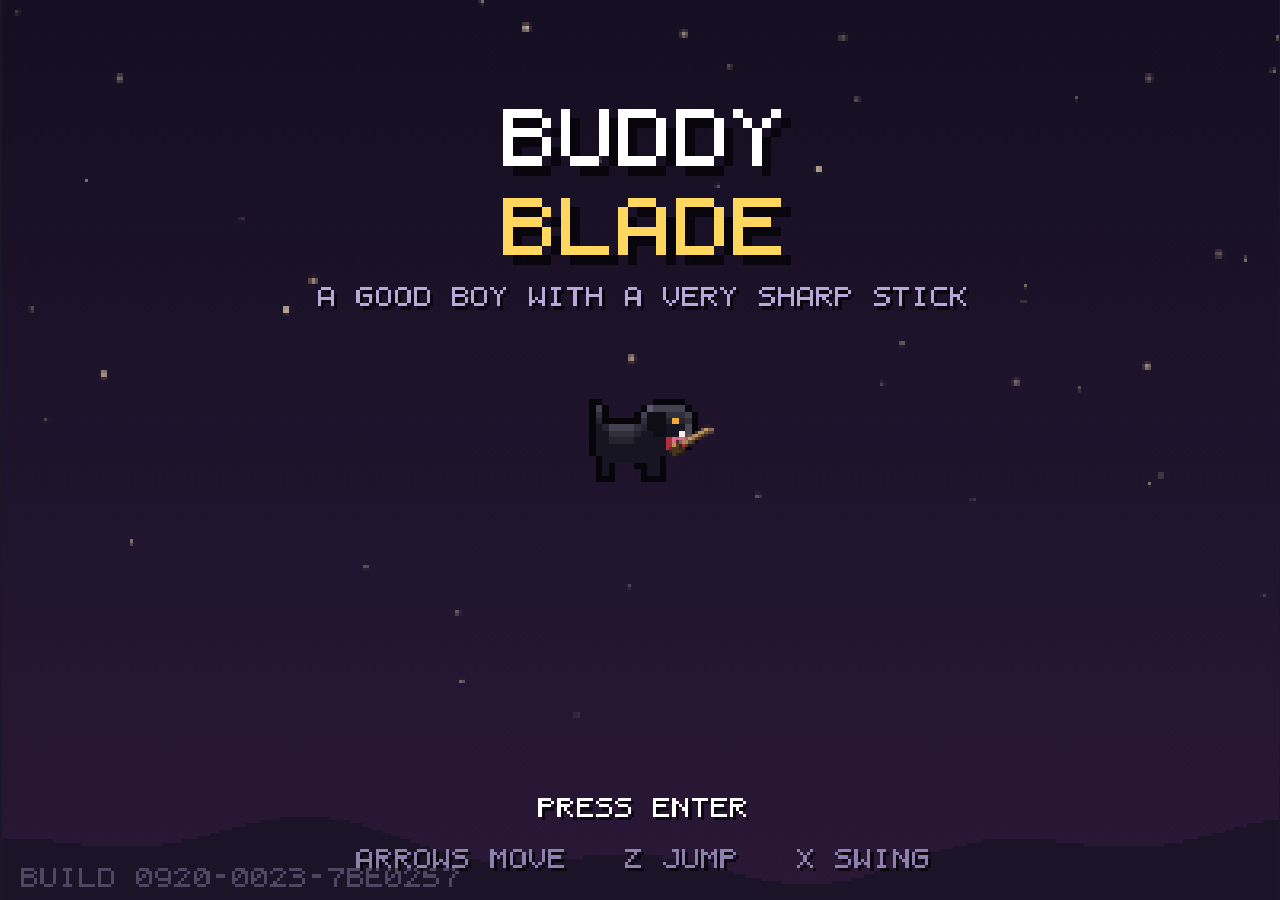
==== android/app/src/main/assets/index.html @ 34524bc9 "False walls open around you and close behind; stamp the build The secret walls were breaking open pe" ====
<!DOCTYPE html>
<html lang="en">
<head>
<meta charset="utf-8">
<meta name="viewport" content="width=device-width,initial-scale=1,maximum-scale=1,user-scalable=no,viewport-fit=cover">
<meta name="theme-color" content="#0b0a12">
<meta name="mobile-web-app-capable" content="yes">
<meta name="apple-mobile-web-app-capable" content="yes">
<meta name="apple-mobile-web-app-status-bar-style" content="black-translucent">
<meta name="apple-mobile-web-app-title" content="Buddy Blade">
<title>Buddy Blade</title>
<style>
* { margin:0; padding:0; box-sizing:border-box; }
html, body {
  width:100%; height:100%; background:#07060a; overflow:hidden;
  font-family: ui-monospace, "SFMono-Regular", Menlo, Consolas, monospace;
  -webkit-user-select:none; user-select:none; -webkit-tap-highlight-color:transparent;
  overscroll-behavior:none; touch-action:none;
}
#wrap { position:fixed; inset:0; display:flex; align-items:center; justify-content:center; }
#screen {
  image-rendering: pixelated; image-rendering: crisp-edges;
  background:#0b0a12; display:block;
  box-shadow: 0 0 0 2px #1b1826, 0 10px 50px rgba(0,0,0,.8);
}

/* ---- touch controls: invisible until the screen is actually touched,
        so keyboard and gamepad players never see them ---- */
#touch { position:fixed; inset:0; pointer-events:none; z-index:5;
         transition:opacity .25s ease; }
#touch.hidden { display:none; }
/* faded while your thumb is off the glass - still live, so a tap brings
   it straight back */
#touch.idle #stick, #touch.idle .acts { opacity:0; }
#touch.idle .sys { opacity:.30; }
#stick, .acts, .sys { transition:opacity .25s ease; }

/* the left half is a catch area; the stick springs up wherever you press */
#stickzone {
  position:absolute; left:0; top:0; bottom:0; width:50%;
  pointer-events:auto; touch-action:none;
}
#stick {
  position:absolute; width:116px; height:116px; margin:-58px 0 0 -58px;
  border-radius:50%; border:2px solid rgba(150,135,190,.42);
  background:radial-gradient(circle at 50% 50%, rgba(40,32,60,.42), rgba(20,16,32,.30));
  opacity:0; transition:opacity .12s ease; pointer-events:none;
}
#stick.live { opacity:1; }
#knob {
  position:absolute; left:50%; top:50%; width:52px; height:52px;
  margin:-26px 0 0 -26px; border-radius:50%;
  border:2px solid rgba(203,189,240,.85);
  background:radial-gradient(circle at 40% 35%, rgba(150,130,205,.95), rgba(70,56,112,.9));
  box-shadow:0 2px 10px rgba(0,0,0,.45);
}
#touch .acts {
  position:absolute; right:calc(16px + env(safe-area-inset-right));
  bottom:calc(16px + env(safe-area-inset-bottom));
  display:flex; gap:12px; align-items:flex-end; pointer-events:auto;
}
.tbtn {
  border-radius:50%; border:2px solid rgba(150,135,190,.55);
  background:rgba(24,20,36,.55); color:#e6dcf7;
  font:700 12px/1 ui-monospace,monospace; touch-action:none;
  backdrop-filter:blur(2px); -webkit-backdrop-filter:blur(2px);
  display:flex; align-items:center; justify-content:center;
}
.tbtn:active { background:rgba(120,100,175,.85); border-color:#cbbdf0; transform:translateY(1px); }
.act { width:84px; height:84px; }
.jmp { background:rgba(58,40,96,.62); }
.atk { background:rgba(96,36,48,.62); margin-bottom:26px; }
.sys {
  position:absolute; top:calc(10px + env(safe-area-inset-top));
  right:calc(12px + env(safe-area-inset-right));
  width:44px; height:40px; border-radius:14px; font-size:13px;
  pointer-events:auto; opacity:.7;
}
@media (max-height:420px) {
  .act { width:72px; height:72px; }
  #stick { width:100px; height:100px; margin:-50px 0 0 -50px; }
}
</style>
</head>
<body>
  <div id="wrap">
    <canvas id="screen" width="400" height="224"></canvas>
    <div id="touch" class="hidden">
      <div id="stickzone"></div>
      <div id="stick"><div id="knob"></div></div>
      <div class="acts">
        <button class="tbtn act atk" data-key="attack" aria-label="Swing">SWING</button>
        <button class="tbtn act jmp" data-key="jump" aria-label="Jump">JUMP</button>
      </div>
      <button class="tbtn sys" data-key="pause" aria-label="Pause">II</button>
    </div>
  </div>
  <script>window.BUILD_ID = "0920-0023-7be0257";</script>
  <script>
/* ===== util.js ===== */
/* Buddy Blade - small helpers + a pixel-grid sprite baker. */
var Util = (function () {
  function clamp(v, a, b) { return v < a ? a : (v > b ? b : v); }
  function lerp(a, b, t) { return a + (b - a) * t; }
  function approach(v, target, step) {
    if (v < target) return Math.min(v + step, target);
    if (v > target) return Math.max(v - step, target);
    return v;
  }
  function rand(a, b) { return a + Math.random() * (b - a); }
  function randInt(a, b) { return Math.floor(a + Math.random() * (b - a + 1)); }
  function pick(arr) { return arr[Math.floor(Math.random() * arr.length)]; }
  function aabb(a, b) {
    return a.x < b.x + b.w && a.x + a.w > b.x && a.y < b.y + b.h && a.y + a.h > b.y;
  }
  function dist(ax, ay, bx, by) { var dx = ax - bx, dy = ay - by; return Math.sqrt(dx * dx + dy * dy); }

  function canvas(w, h) {
    var c = document.createElement('canvas');
    c.width = w; c.height = h;
    c.getContext('2d').imageSmoothingEnabled = false;
    return c;
  }

  /* rows: array of equal-length strings, pal: char -> css color ('.' = transparent) */
  function sprite(rows, pal) {
    var w = rows[0].length, h = rows.length;
    for (var i = 0; i < h; i++) {
      if (rows[i].length !== w) {
        throw new Error('sprite row ' + i + ' is ' + rows[i].length + ' wide, expected ' + w + ': "' + rows[i] + '"');
      }
    }
    var c = canvas(w, h), g = c.getContext('2d');
    for (var y = 0; y < h; y++) {
      for (var x = 0; x < w; x++) {
        var col = pal[rows[y][x]];
        if (col) { g.fillStyle = col; g.fillRect(x, y, 1, 1); }
      }
    }
    return c;
  }

  function flip(src) {
    var c = canvas(src.width, src.height), g = c.getContext('2d');
    g.translate(src.width, 0); g.scale(-1, 1); g.drawImage(src, 0, 0);
    return c;
  }

  /* White silhouette of a sprite, used for hit flashes. */
  function silhouette(src, color) {
    var c = canvas(src.width, src.height), g = c.getContext('2d');
    g.drawImage(src, 0, 0);
    g.globalCompositeOperation = 'source-in';
    g.fillStyle = color || '#fff';
    g.fillRect(0, 0, c.width, c.height);
    return c;
  }

  /* Deterministic value noise so generated tiles look the same every run. */
  function seeded(seed) {
    var s = seed >>> 0;
    return function () {
      s ^= s << 13; s >>>= 0;
      s ^= s >> 17;
      s ^= s << 5; s >>>= 0;
      return s / 4294967296;
    };
  }

  return {
    clamp: clamp, lerp: lerp, approach: approach, rand: rand, randInt: randInt,
    pick: pick, aabb: aabb, dist: dist, canvas: canvas, sprite: sprite,
    flip: flip, silhouette: silhouette, seeded: seeded
  };
})();

/* ===== input.js ===== */
/* Keyboard, gamepad, and a floating analog touch stick.
   The touch layer stays invisible until the screen is actually touched,
   so keyboard and controller players never see it. */
var Input = (function () {
  var MAP = {
    ArrowLeft: 'left', KeyA: 'left',
    ArrowRight: 'right', KeyD: 'right',
    ArrowUp: 'up', KeyW: 'up',
    ArrowDown: 'down', KeyS: 'down',
    Space: 'jump', KeyZ: 'jump', KeyK: 'jump',
    KeyX: 'attack', KeyJ: 'attack',
    Enter: 'confirm',
    Escape: 'pause', KeyP: 'pause',
    KeyM: 'mute', KeyR: 'restart'
  };
  var held = {}, fresh = {}, consumed = {};
  var stickX = 0;                 /* -1..1 from the touch stick or a pad */
  var host = null, stickEl = null, knobEl = null;
  var stickId = null, originX = 0, originY = 0;
  var RADIUS = 46, DEAD = 0.18;
  /* 'auto'  - the pad shows while you are touching and fades when you let go
     'always' - the pad stays put
     There is deliberately no "off": hiding the pad hid the pause button
     with it, which left no way back in. */
  var touchMode = 'auto';
  var sawTouch = false;
  var lastTouch = 0;
  var IDLE_MS = 1100;
  var mode = 'keyboard';          /* keyboard | touch | controller */
  var menuMode = false;           /* menus swap the pad for tappable UI */
  var tapConfirm = false;         /* result screens advance on any tap    */
  var taps = [];                  /* canvas taps waiting to be read       */
  var lastTapAt = 0;

  function set(name, on) {
    if (!name) return;
    if (on) { if (!held[name]) fresh[name] = true; held[name] = true; }
    else held[name] = false;
  }

  /* ---------------- keyboard ---------------- */
  window.addEventListener('keydown', function (e) {
    var n = MAP[e.code];
    if (n) {
      e.preventDefault();
      if (!e.repeat) set(n, true);
      if (mode !== 'controller') mode = 'keyboard';
      hideTouch();
    }
  });
  window.addEventListener('keyup', function (e) {
    var n = MAP[e.code];
    if (n) { e.preventDefault(); set(n, false); }
  });
  window.addEventListener('blur', function () { held = {}; stickX = 0; releaseStick(); });

  /* Any keyboard or pad input puts the touch controls away again. */
  function hideTouch() {
    if (sawTouch) { sawTouch = false; apply(); }
  }
  function apply() {
    if (!host) return;
    if (!sawTouch || mode === 'controller' || menuMode) {
      host.classList.add('hidden');
      return;
    }
    host.classList.remove('hidden');
    var idle = !menuMode && (touchMode === 'auto') &&
               (Date.now() - lastTouch > IDLE_MS) && stickId === null;
    if (idle) host.classList.add('idle');
    else host.classList.remove('idle');
  }
  function touched() {
    lastTouch = Date.now();
    if (!sawTouch || mode !== 'touch') { sawTouch = true; mode = 'touch'; }
    apply();
  }

  /* A screen with nothing to choose should take a tap anywhere. Without
     this the pad is faded out on a results screen, and a tap only wakes
     it up again, which feels exactly like dead input. */
  function screenTap() {
    touched();
    if (tapConfirm) { set('confirm', true); }
  }

  /* ---------------- touch stick ---------------- */
  function moveKnob(dx, dy) {
    var d = Math.sqrt(dx * dx + dy * dy);
    if (d > RADIUS) { dx *= RADIUS / d; dy *= RADIUS / d; }
    if (knobEl) knobEl.style.transform = 'translate(' + dx + 'px,' + dy + 'px)';
    var v = dx / RADIUS;
    stickX = Math.abs(v) < DEAD ? 0 : Math.max(-1, Math.min(1, (v - Math.sign(v) * DEAD) / (1 - DEAD)));
    /* a firm push downward still works as "down" for menus */
    set('down', dy > RADIUS * 0.55);
  }
  function releaseStick() {
    stickId = null; stickX = 0;
    set('down', false);
    if (stickEl) stickEl.classList.remove('live');
    if (knobEl) knobEl.style.transform = 'translate(0,0)';
  }

  function bindStick(zone) {
    zone.addEventListener('pointerdown', function (e) {
      if (stickId !== null) return;
      if (e.pointerType === 'touch') touched();
      stickId = e.pointerId;
      originX = e.clientX; originY = e.clientY;
      stickEl.style.left = originX + 'px';
      stickEl.style.top = originY + 'px';
      stickEl.classList.add('live');
      moveKnob(0, 0);
      /* capture keeps the drag alive if the thumb slides off the zone;
         it can throw if the pointer is already gone, which must not
         take the stick down with it */
      try { zone.setPointerCapture(e.pointerId); } catch (err) { /* ignore */ }
      e.preventDefault();
    });
    zone.addEventListener('pointermove', function (e) {
      if (e.pointerId !== stickId) return;
      moveKnob(e.clientX - originX, e.clientY - originY);
      e.preventDefault();
    });
    function up(e) {
      if (e.pointerId !== stickId) return;
      releaseStick();
      e.preventDefault();
    }
    zone.addEventListener('pointerup', up);
    zone.addEventListener('pointercancel', up);
    zone.addEventListener('lostpointercapture', up);
  }

  function bindTouch() {
    host = document.getElementById('touch');
    if (!host) return;
    stickEl = document.getElementById('stick');
    knobEl = document.getElementById('knob');
    var zone = document.getElementById('stickzone');
    if (zone) bindStick(zone);
    bindTaps();

    var btns = host.querySelectorAll('.tbtn');
    for (var i = 0; i < btns.length; i++) {
      (function (b) {
        var key = b.getAttribute('data-key');
        var press = function (e) {
          e.preventDefault();
          set(key, true);
          if (key === 'jump') set('confirm', true);
        };
        var release = function (e) {
          e.preventDefault();
          set(key, false);
          if (key === 'jump') set('confirm', false);
        };
        b.addEventListener('pointerdown', function (e) {
          if (e.pointerType === 'touch') touched();
          press(e);
        });
        b.addEventListener('pointerup', release);
        b.addEventListener('pointercancel', release);
        b.addEventListener('pointerleave', release);
        /* belt and braces: some WebViews are unreliable with pointer events */
        b.addEventListener('touchstart', function (e) { touched(); press(e); }, { passive: false });
        b.addEventListener('touchend', release, { passive: false });
        b.addEventListener('touchcancel', release, { passive: false });
      })(btns[i]);
    }

    /* any touch reveals the pad; it fades again once you let go */
    window.addEventListener('touchstart', screenTap, { passive: true });
    window.addEventListener('touchmove', touched, { passive: true });
    window.addEventListener('touchend', function () {
      lastTouch = Date.now();
      set('confirm', false);
    }, { passive: true });
    /* mouse works the same way on a desktop results screen */
    window.addEventListener('pointerdown', function (e) {
      if (e.pointerType !== 'touch' && tapConfirm) set('confirm', true);
    });
    window.addEventListener('pointerup', function (e) {
      if (e.pointerType !== 'touch') set('confirm', false);
    });
    setInterval(apply, 200);
    apply();
  }

  /* ---------------- canvas taps ----------------
     Menus are driven by tapping what you can see. Pointer, touch and
     click are all wired up because WebViews disagree about which of
     them fire; a short guard stops one press counting twice. */
  function registerTap(clientX, clientY) {
    var now = Date.now();
    if (now - lastTapAt < 250) return;
    var cv = document.getElementById('screen');
    if (!cv) return;
    var r = cv.getBoundingClientRect();
    if (!r.width || !r.height) return;
    if (clientX < r.left || clientX > r.right || clientY < r.top || clientY > r.bottom) return;
    lastTapAt = now;
    taps.push({
      x: (clientX - r.left) / r.width * cv.width,
      y: (clientY - r.top) / r.height * cv.height
    });
    if (taps.length > 4) taps.shift();
  }

  function bindTaps() {
    var cv = document.getElementById('screen');
    if (!cv) return;
    cv.addEventListener('click', function (e) { registerTap(e.clientX, e.clientY); });
    cv.addEventListener('pointerdown', function (e) { registerTap(e.clientX, e.clientY); });
    cv.addEventListener('touchstart', function (e) {
      var t = e.changedTouches && e.changedTouches[0];
      if (t) registerTap(t.clientX, t.clientY);
    }, { passive: true });
  }

  /* ---------------- gamepad ---------------- */
  var padPrev = {};
  var padName = '';
  function pollPad() {
    if (!navigator.getGamepads) return;
    var pads = navigator.getGamepads();
    var gp = null;
    for (var i = 0; i < pads.length; i++) if (pads[i]) { gp = pads[i]; break; }
    if (!gp) { if (mode === 'controller') { mode = 'keyboard'; padName = ''; } return; }
    padName = gp.id || 'Controller';
    var active = false;
    var ax = gp.axes && gp.axes.length ? gp.axes[0] : 0;
    if (Math.abs(ax) > 0.25) { stickX = ax; active = true; }
    var B = gp.buttons || [];
    function btn(i) { return B[i] && B[i].pressed; }
    var map = { 14: 'left', 15: 'right', 12: 'up', 13: 'down',
                0: 'jump', 2: 'attack', 1: 'attack', 3: 'jump',
                9: 'pause', 8: 'restart' };
    for (var k in map) {
      var down = btn(Number(k));
      if (down !== !!padPrev[k]) {
        set(map[k], down);
        if (map[k] === 'jump' && down) set('confirm', true);
        if (map[k] === 'jump' && !down) set('confirm', false);
        padPrev[k] = down;
        if (down) active = true;
      }
    }
    if (active) {
      if (mode !== 'controller') { mode = 'controller'; }
      hideTouch();
    }
  }

  return {
    init: bindTouch,
    pollPad: pollPad,
    /* 'auto' or 'always'; never an off switch, so the pause button
       can never become unreachable */
    setTouchMode: function (m) { touchMode = m; lastTouch = Date.now(); apply(); },
    /* menus keep the pad up; tapConfirm is for screens whose only
       action is "carry on" */
    setMenuMode: function (on, tap) {
      menuMode = !!on;
      tapConfirm = !!tap;
      apply();
    },
    /* read and consume the next tap, in view coordinates */
    takeTap: function () { return taps.length ? taps.shift() : null; },
    peekTap: function () { return taps.length ? taps[0] : null; },
    clearTaps: function () { taps.length = 0; },
    touchMode: function () { return touchMode; },
    mode: function () { return mode; },
    padName: function () { return padName; },
    /* a short, friendly label for whatever is driving the game */
    schemeLabel: function () {
      if (mode === 'controller') return 'CONTROLLER';
      if (mode === 'touch') return 'TOUCH';
      return 'KEYBOARD';
    },
    hasTouch: function () { return ('ontouchstart' in window) || navigator.maxTouchPoints > 0; },
    down: function (n) { return !!held[n]; },
    pressed: function (n) {
      if (fresh[n] && !consumed[n]) { consumed[n] = true; return true; }
      return false;
    },
    endFrame: function () { fresh = {}; consumed = {}; },
    /* -1..1; analog from a stick, full tilt from keys */
    axis: function () {
      var k = (held.right ? 1 : 0) - (held.left ? 1 : 0);
      if (k !== 0) return k;
      return stickX;
    }
  };
})();

/* ===== audio.js ===== */
/* WebAudio: every sound is synthesised at runtime, no sample files. */
var Sfx = (function () {
  var ctx = null, master = null, musicGain = null;
  var enabled = true;
  var song = null, nextNoteTime = 0, step = 0;

  function ensure() {
    if (ctx) return ctx;
    var AC = window.AudioContext || window.webkitAudioContext;
    if (!AC) return null;
    ctx = new AC();
    master = ctx.createGain(); master.gain.value = 0.5; master.connect(ctx.destination);
    musicGain = ctx.createGain(); musicGain.gain.value = 0.16; musicGain.connect(master);
    return ctx;
  }
  function resume() { var c = ensure(); if (c && c.state === 'suspended') c.resume(); }

  function blip(opts) {
    if (!enabled) return;
    var c = ensure(); if (!c) return;
    var t = c.currentTime;
    var o = c.createOscillator(), g = c.createGain();
    o.type = opts.type || 'square';
    o.frequency.setValueAtTime(opts.freq, t);
    if (opts.to) o.frequency.exponentialRampToValueAtTime(Math.max(20, opts.to), t + opts.dur);
    var vol = opts.vol == null ? 0.22 : opts.vol;
    g.gain.setValueAtTime(0.0001, t);
    g.gain.exponentialRampToValueAtTime(vol, t + 0.008);
    g.gain.exponentialRampToValueAtTime(0.0001, t + opts.dur);
    o.connect(g); g.connect(master);
    o.start(t); o.stop(t + opts.dur + 0.02);
  }

  function noise(dur, vol, filterFreq, sweepTo) {
    if (!enabled) return;
    var c = ensure(); if (!c) return;
    var t = c.currentTime;
    var len = Math.max(1, Math.floor(c.sampleRate * dur));
    var buf = c.createBuffer(1, len, c.sampleRate);
    var data = buf.getChannelData(0);
    for (var i = 0; i < len; i++) data[i] = (Math.random() * 2 - 1) * (1 - i / len);
    var src = c.createBufferSource(); src.buffer = buf;
    var f = c.createBiquadFilter(); f.type = 'lowpass';
    f.frequency.setValueAtTime(filterFreq || 1800, t);
    if (sweepTo) f.frequency.exponentialRampToValueAtTime(sweepTo, t + dur);
    var g = c.createGain(); g.gain.setValueAtTime(vol == null ? 0.18 : vol, t);
    g.gain.exponentialRampToValueAtTime(0.0001, t + dur);
    src.connect(f); f.connect(g); g.connect(master);
    src.start(t); src.stop(t + dur + 0.02);
  }

  /* ---- Music: tiny step sequencer driven from the game loop ---- */
  var SONGS = {
    meadow: {
      bpm: 132,
      lead: [64, 0, 67, 0, 71, 0, 67, 0, 64, 0, 62, 0, 64, 0, 0, 0,
             62, 0, 64, 0, 67, 0, 64, 0, 59, 0, 62, 0, 60, 0, 0, 0],
      bass: [40, 0, 40, 0, 47, 0, 47, 0, 45, 0, 45, 0, 43, 0, 43, 0,
             38, 0, 38, 0, 45, 0, 45, 0, 40, 0, 40, 0, 43, 0, 43, 0]
    },
    cavern: {
      bpm: 118,
      lead: [62, 0, 0, 65, 0, 69, 0, 0, 67, 0, 65, 0, 62, 0, 0, 0,
             60, 0, 0, 63, 0, 67, 0, 0, 65, 0, 63, 0, 60, 0, 0, 0],
      bass: [38, 0, 38, 0, 38, 0, 45, 0, 43, 0, 43, 0, 36, 0, 36, 0,
             36, 0, 36, 0, 41, 0, 41, 0, 38, 0, 38, 0, 33, 0, 33, 0]
    },
    keep: {
      bpm: 146,
      lead: [69, 0, 69, 71, 0, 72, 0, 71, 69, 0, 67, 0, 69, 0, 0, 0,
             64, 0, 67, 0, 69, 0, 72, 0, 71, 0, 69, 0, 67, 0, 64, 0],
      bass: [45, 45, 0, 45, 40, 0, 40, 0, 43, 43, 0, 43, 38, 0, 38, 0,
             45, 45, 0, 45, 41, 0, 41, 0, 40, 40, 0, 40, 35, 0, 35, 0]
    },
    boss: {
      bpm: 158,
      lead: [52, 52, 55, 52, 58, 0, 57, 0, 52, 52, 55, 52, 59, 0, 58, 0,
             52, 52, 55, 52, 60, 0, 59, 0, 58, 57, 56, 55, 54, 0, 0, 0],
      bass: [28, 28, 28, 28, 35, 35, 33, 33, 28, 28, 28, 28, 31, 31, 30, 30,
             28, 28, 28, 28, 35, 35, 33, 33, 31, 31, 30, 30, 29, 29, 28, 28]
    }
  };

  function hz(midi) { return 440 * Math.pow(2, (midi - 69) / 12); }

  function voice(midi, when, dur, type, vol, dest) {
    var o = ctx.createOscillator(), g = ctx.createGain();
    o.type = type; o.frequency.setValueAtTime(hz(midi), when);
    g.gain.setValueAtTime(0.0001, when);
    g.gain.linearRampToValueAtTime(vol, when + 0.012);
    g.gain.exponentialRampToValueAtTime(0.0001, when + dur);
    o.connect(g); g.connect(dest);
    o.start(when); o.stop(when + dur + 0.02);
  }

  function playSong(name) {
    var s = SONGS[name];
    if (!s || song === s) return;
    song = s; step = 0; nextNoteTime = 0;
  }
  function stopSong() { song = null; }

  /* Call once per frame; schedules a little ahead of the audio clock. */
  function tick() {
    if (!enabled || !song || !ctx) return;
    var spb = 60 / song.bpm / 4; /* sixteenth notes */
    if (nextNoteTime === 0) nextNoteTime = ctx.currentTime + 0.06;
    while (nextNoteTime < ctx.currentTime + 0.25) {
      var i = step % song.lead.length;
      if (song.lead[i]) voice(song.lead[i], nextNoteTime, spb * 1.6, 'square', 0.18, musicGain);
      if (song.bass[i]) voice(song.bass[i], nextNoteTime, spb * 1.9, 'triangle', 0.3, musicGain);
      if (i % 4 === 0) {
        var g = ctx.createGain(), o = ctx.createOscillator();
        o.type = 'sine'; o.frequency.setValueAtTime(110, nextNoteTime);
        o.frequency.exponentialRampToValueAtTime(45, nextNoteTime + 0.1);
        g.gain.setValueAtTime(0.22, nextNoteTime);
        g.gain.exponentialRampToValueAtTime(0.0001, nextNoteTime + 0.11);
        o.connect(g); g.connect(musicGain);
        o.start(nextNoteTime); o.stop(nextNoteTime + 0.13);
      }
      nextNoteTime += spb; step++;
    }
  }

  return {
    resume: resume,
    tick: tick,
    playSong: playSong,
    stopSong: stopSong,
    setEnabled: function (v) {
      enabled = v;
      if (!v && ctx) { stopSong(); master.gain.setValueAtTime(0, ctx.currentTime); }
      else if (ctx) master.gain.setValueAtTime(0.5, ctx.currentTime);
    },
    isEnabled: function () { return enabled; },
    jump:    function () { blip({ freq: 340, to: 720, dur: 0.14, type: 'square', vol: 0.16 }); },
    dbljump: function () { blip({ freq: 480, to: 900, dur: 0.13, type: 'triangle', vol: 0.18 }); },
    swing:   function () { noise(0.13, 0.13, 4200, 900); },
    hit:     function () { blip({ freq: 240, to: 90, dur: 0.12, type: 'square', vol: 0.2 }); noise(0.1, 0.12, 2600); },
    kill:    function () { blip({ freq: 180, to: 60, dur: 0.22, type: 'sawtooth', vol: 0.18 }); noise(0.18, 0.14, 1400); },
    coin:    function () { blip({ freq: 988, dur: 0.06, type: 'square', vol: 0.14 }); setTimeout(function () { blip({ freq: 1319, dur: 0.1, type: 'square', vol: 0.13 }); }, 55); },
    bone:    function () { [784, 988, 1175, 1568].forEach(function (f, i) { setTimeout(function () { blip({ freq: f, dur: 0.12, type: 'square', vol: 0.14 }); }, i * 80); }); },
    hurt:    function () { blip({ freq: 400, to: 120, dur: 0.3, type: 'sawtooth', vol: 0.2 }); },
    bark:    function () { blip({ freq: 520, to: 180, dur: 0.1, type: 'sawtooth', vol: 0.22 }); noise(0.09, 0.1, 1200); },
    land:    function () { noise(0.07, 0.1, 900); },
    spring:  function () { blip({ freq: 300, to: 1100, dur: 0.18, type: 'sine', vol: 0.2 }); },
    select:  function () { blip({ freq: 660, dur: 0.06, type: 'square', vol: 0.12 }); },
    confirm: function () { blip({ freq: 660, dur: 0.07, type: 'square', vol: 0.14 }); setTimeout(function () { blip({ freq: 990, dur: 0.12, type: 'square', vol: 0.14 }); }, 60); },
    deny:    function () { blip({ freq: 200, to: 140, dur: 0.16, type: 'square', vol: 0.15 }); },
    buy:     function () { [659, 784, 1047].forEach(function (f, i) { setTimeout(function () { blip({ freq: f, dur: 0.12, type: 'triangle', vol: 0.18 }); }, i * 70); }); },
    fanfare: function () { [659, 784, 988, 1319].forEach(function (f, i) { setTimeout(function () { blip({ freq: f, dur: 0.24, type: 'square', vol: 0.16 }); }, i * 130); }); },
    dead:    function () { [440, 392, 330, 262].forEach(function (f, i) { setTimeout(function () { blip({ freq: f, dur: 0.3, type: 'triangle', vol: 0.18 }); }, i * 160); }); },
    crash:   function () { noise(0.4, 0.2, 3000, 400); }
  };
})();

/* ===== text.js ===== */
/* A hand-drawn 5x7 bitmap font, baked per colour on first use. */
var Text = (function () {
  var G = {
    'A': '.###.|#...#|#...#|#####|#...#|#...#|.....',
    'B': '####.|#...#|####.|#...#|#...#|####.|.....',
    'C': '.####|#....|#....|#....|#....|.####|.....',
    'D': '####.|#...#|#...#|#...#|#...#|####.|.....',
    'E': '#####|#....|####.|#....|#....|#####|.....',
    'F': '#####|#....|####.|#....|#....|#....|.....',
    'G': '.####|#....|#.###|#...#|#...#|.###.|.....',
    'H': '#...#|#...#|#####|#...#|#...#|#...#|.....',
    'I': '.###.|..#..|..#..|..#..|..#..|.###.|.....',
    'J': '...##|....#|....#|....#|#...#|.###.|.....',
    'K': '#...#|#..#.|###..|#.#..|#..#.|#...#|.....',
    'L': '#....|#....|#....|#....|#....|#####|.....',
    'M': '#...#|##.##|#.#.#|#...#|#...#|#...#|.....',
    'N': '#...#|##..#|#.#.#|#..##|#...#|#...#|.....',
    'O': '.###.|#...#|#...#|#...#|#...#|.###.|.....',
    'P': '####.|#...#|####.|#....|#....|#....|.....',
    'Q': '.###.|#...#|#...#|#.#.#|#..#.|.##.#|.....',
    'R': '####.|#...#|####.|#.#..|#..#.|#...#|.....',
    'S': '.####|#....|.###.|....#|....#|####.|.....',
    'T': '#####|..#..|..#..|..#..|..#..|..#..|.....',
    'U': '#...#|#...#|#...#|#...#|#...#|.###.|.....',
    'V': '#...#|#...#|#...#|#...#|.#.#.|..#..|.....',
    'W': '#...#|#...#|#...#|#.#.#|##.##|#...#|.....',
    'X': '#...#|.#.#.|..#..|..#..|.#.#.|#...#|.....',
    'Y': '#...#|.#.#.|..#..|..#..|..#..|..#..|.....',
    'Z': '#####|...#.|..#..|.#...|#....|#####|.....',
    '0': '.###.|#..##|#.#.#|##..#|#...#|.###.|.....',
    '1': '..#..|.##..|..#..|..#..|..#..|.###.|.....',
    '2': '.###.|#...#|...#.|..#..|.#...|#####|.....',
    '3': '####.|....#|.###.|....#|....#|####.|.....',
    '4': '#..#.|#..#.|#####|...#.|...#.|...#.|.....',
    '5': '#####|#....|####.|....#|....#|####.|.....',
    '6': '.###.|#....|####.|#...#|#...#|.###.|.....',
    '7': '#####|....#|...#.|..#..|..#..|..#..|.....',
    '8': '.###.|#...#|.###.|#...#|#...#|.###.|.....',
    '9': '.###.|#...#|#...#|.####|....#|.###.|.....',
    ' ': '.....|.....|.....|.....|.....|.....|.....',
    '.': '.....|.....|.....|.....|.....|..#..|.....',
    ',': '.....|.....|.....|.....|..#..|.#...|.....',
    ':': '.....|..#..|.....|.....|..#..|.....|.....',
    '!': '..#..|..#..|..#..|..#..|.....|..#..|.....',
    '?': '.###.|#...#|...#.|..#..|.....|..#..|.....',
    '-': '.....|.....|.###.|.....|.....|.....|.....',
    '+': '.....|..#..|.###.|..#..|.....|.....|.....',
    '/': '....#|...#.|..#..|..#..|.#...|#....|.....',
    "'": '..#..|..#..|.....|.....|.....|.....|.....',
    '(': '...#.|..#..|..#..|..#..|..#..|...#.|.....',
    ')': '.#...|..#..|..#..|..#..|..#..|.#...|.....',
    '%': '##..#|##.#.|..#..|.#.##|#..##|.....|.....',
    '>': '.#...|..#..|...#.|...#.|..#..|.#...|.....',
    '<': '...#.|..#..|.#...|.#...|..#..|...#.|.....',
    '=': '.....|.###.|.....|.###.|.....|.....|.....',
    '*': '.....|#.#.#|.###.|#.#.#|.....|.....|.....'
  };
  var CW = 5, CH = 7, GAP = 1;
  var cache = {};

  function bake(color) {
    var set = {};
    for (var ch in G) {
      var rows = G[ch].split('|');
      var c = Util.canvas(CW, CH), g = c.getContext('2d');
      g.fillStyle = color;
      for (var y = 0; y < rows.length; y++) {
        for (var x = 0; x < CW; x++) if (rows[y][x] === '#') g.fillRect(x, y, 1, 1);
      }
      set[ch] = c;
    }
    cache[color] = set;
    return set;
  }

  function width(str, scale) {
    scale = scale || 1;
    return str.length * (CW + GAP) * scale - GAP * scale;
  }

  function draw(g, str, x, y, color, scale) {
    color = color || '#ffffff'; scale = scale || 1;
    var set = cache[color] || bake(color);
    str = String(str).toUpperCase();
    var cx = x;
    for (var i = 0; i < str.length; i++) {
      var img = set[str[i]];
      if (img) g.drawImage(img, cx, y, CW * scale, CH * scale);
      cx += (CW + GAP) * scale;
    }
  }

  function center(g, str, cx, y, color, scale) {
    draw(g, str, Math.round(cx - width(String(str), scale) / 2), y, color, scale);
  }

  /* Text with a 1px drop shadow, for anything over busy artwork. */
  function shadow(g, str, x, y, color, scale, shade) {
    draw(g, str, x + scale, y + scale, shade || 'rgba(0,0,0,.65)', scale);
    draw(g, str, x, y, color, scale);
  }
  function centerShadow(g, str, cx, y, color, scale, shade) {
    var x = Math.round(cx - width(String(str), scale) / 2);
    shadow(g, str, x, y, color, scale, shade);
  }

  return { draw: draw, center: center, width: width, shadow: shadow,
           centerShadow: centerShadow, CH: CH, CW: CW };
})();

/* ===== art.js ===== */
/* All artwork is generated at runtime: hand-written pixel grids run
   through an automatic shader, plus procedurally detailed tiles.
   No image files, no external assets. */
var Art = (function () {
  var S = Util.sprite, F = Util.flip;

  /* ---------------------------------------------------------------
     PIXEL SHADER
     Flat fill colours are the "clay"; these passes carve tone into
     them so sprites read as lit volumes instead of silhouettes.
  --------------------------------------------------------------- */
  function hex(c) {
    return [parseInt(c.substr(1, 2), 16), parseInt(c.substr(3, 2), 16), parseInt(c.substr(5, 2), 16)];
  }
  function px(d, w, x, y) { return (y * w + x) * 4; }

  /* Replace `target` pixels with a 4-stop ramp keyed on how deep the
     pixel sits below the sprite's lit top edge, then darken underhangs. */
  function shade(cv, target, ramp) {
    var g = cv.getContext('2d'), w = cv.width, h = cv.height;
    var img = g.getImageData(0, 0, w, h), d = img.data;
    var t = hex(target);
    var R = ramp.map(hex);
    function isT(x, y) {
      if (x < 0 || y < 0 || x >= w || y >= h) return false;
      var i = px(d, w, x, y);
      return d[i + 3] > 0 && d[i] === t[0] && d[i + 1] === t[1] && d[i + 2] === t[2];
    }
    function solid(x, y) {
      if (x < 0 || y < 0 || x >= w || y >= h) return false;
      return d[px(d, w, x, y) + 3] > 0;
    }
    var out = new Uint8ClampedArray(d);
    for (var y = 0; y < h; y++) {
      for (var x = 0; x < w; x++) {
        if (!isT(x, y)) continue;
        /* how far below the top of this column of body we are */
        var depth = 0;
        while (depth < 5 && solid(x, y - depth - 1)) depth++;
        var tone;
        if (!solid(x, y - 1)) tone = R[0];            /* catching the light */
        else if (depth <= 1) tone = R[0];
        else if (depth === 2) tone = R[1];
        else if (depth === 3) tone = R[2];
        else tone = R[3];
        if (!solid(x, y + 1)) tone = R[3];            /* underside falls off */
        var i = px(d, w, x, y);
        out[i] = tone[0]; out[i + 1] = tone[1]; out[i + 2] = tone[2];
      }
    }
    img.data.set(out);
    g.putImageData(img, 0, 0);
    return cv;
  }

  /* A 1px light along upper-left facing edges. */
  function rim(cv, color, skip) {
    var g = cv.getContext('2d'), w = cv.width, h = cv.height;
    var img = g.getImageData(0, 0, w, h), d = img.data;
    var c = hex(color), sk = (skip || []).map(hex);
    function solid(x, y) {
      if (x < 0 || y < 0 || x >= w || y >= h) return false;
      return d[px(d, w, x, y) + 3] > 0;
    }
    var out = new Uint8ClampedArray(d);
    for (var y = 0; y < h; y++) {
      for (var x = 0; x < w; x++) {
        var i = px(d, w, x, y);
        if (d[i + 3] === 0) continue;
        var keep = false;
        for (var k = 0; k < sk.length; k++) {
          if (d[i] === sk[k][0] && d[i + 1] === sk[k][1] && d[i + 2] === sk[k][2]) keep = true;
        }
        if (keep) continue;
        /* only the lit edge, and never on the outline itself */
        if (!solid(x, y - 1) && solid(x, y + 1) && solid(x + 1, y) && solid(x - 1, y)) {
          out[i] = c[0]; out[i + 1] = c[1]; out[i + 2] = c[2];
        }
      }
    }
    img.data.set(out);
    g.putImageData(img, 0, 0);
    return cv;
  }

  /* ---------------------------------------------------------------
     THE HERO - a black lab who carries his blade in his jaws.
  --------------------------------------------------------------- */
  var TORSO = [
    '..................',
    '.kk........kkkkk..',
    '.kbk.....kbbbbbbk.',
    '.kbk....kbdddbbbbk',
    '.kbkkkkkkbdddbebbk',
    '.kbbbbbbbbdddbbbnk',
    '.kbbbbbbbbbddbbwnk',
    '.kbbbbbbbbbbbrttkk',
    '.kbbbbbbbbbbbrRrk.',
    '.kbbbbbbbbbbbbk...',
    '..kbbbbbbbbbk.....'
  ];
  var TORSO_SWING = [
    '..................',
    '.kk...............',
    '.kbk.......kkkkk..',
    '.kbk.....kbdddbbk.',
    '.kbkkkkkkbbdddbebk',
    '.kbbbbbbbbbdddbbnk',
    '.kbbbbbbbbbbddbwnk',
    '.kbbbbbbbbbbbrttkk',
    '.kbbbbbbbbbbbrRrk.',
    '.kbbbbbbbbbbbbk...',
    '..kbbbbbbbbbk.....'
  ];
  var LEGS = {
    stand: ['..kbk...kkbbk.....', '..kbk....kbbk.....', '..kkk....kkkk.....'],
    run0:  ['.kbk.....kbbk.....', '.kbk......kbbk....', '.kkk......kkk.....'],
    run1:  ['..kbk...kbbk......', '..kbk...kbbk......', '..kkk...kkkk......'],
    run2:  ['...kbk..kbbk......', '...kbk...kbbk.....', '...kkk...kkk......'],
    run3:  ['..kbk....kbbk.....', '.kbk.....kbbk.....', '.kkk.....kkkk.....'],
    jump:  ['..kbk...kbbk......', '..kkk...kbbk......', '.........kkk......'],
    fall:  ['..kbk....kbbk.....', '.kbk......kbbk....', '.kkk......kkk.....'],
    sit:   ['..kbbk..kkbbk.....', '..kbbk...kbbk.....', '..kkkk...kkkk.....']
  };

  /* A black lab is not flat black - it is blue-black in the light and
     warm brown where the light dies. */
  var LAB = {
    k: '#06060a',            /* outline        */
    b: '#262430',            /* coat base      */
    d: '#0f0e15',            /* ear, in shadow */
    e: '#f0ad3c',            /* amber eye      */
    n: '#4a4656',            /* muzzle         */
    w: '#f4efe2',            /* tooth          */
    r: '#b02f3c',            /* collar         */
    R: '#e8c45c',            /* brass tag      */
    t: '#dc6b84'             /* tongue         */
  };
  var LAB_RAMP = ['#43404f', '#322f3d', '#26232f', '#171522'];
  var BONE = {
    k: '#2e2b26', b: '#d9d1b8', d: '#a89e83', e: '#d94a3f',
    n: '#8e8676', w: '#fffaf0', r: '#6b5a34', R: '#c9a24a', t: '#c08a6e'
  };
  var BONE_RAMP = ['#efe8d2', '#d9d1b8', '#bdb49a', '#968c76'];

  function buildDog(pal, ramp, rimCol) {
    function frame(torso, legsKey) {
      var c = S(torso.concat(LEGS[legsKey]), pal);
      shade(c, pal.b, ramp);
      rim(c, rimCol, [pal.k, pal.e, pal.r, pal.R, pal.t, pal.w, pal.d]);
      return c;
    }
    var f = {
      idle: frame(TORSO, 'stand'),
      sit: frame(TORSO, 'sit'),
      run: [frame(TORSO, 'run0'), frame(TORSO, 'run1'), frame(TORSO, 'run2'), frame(TORSO, 'run3')],
      jump: frame(TORSO, 'jump'),
      fall: frame(TORSO, 'fall'),
      swing: frame(TORSO_SWING, 'stand'),
      swingAir: frame(TORSO_SWING, 'fall')
    };
    var out = { right: f, left: {}, flash: {} };
    out.left.idle = F(f.idle); out.left.sit = F(f.sit);
    out.left.jump = F(f.jump); out.left.fall = F(f.fall);
    out.left.swing = F(f.swing); out.left.swingAir = F(f.swingAir);
    out.left.run = f.run.map(F);
    out.flash.right = Util.silhouette(f.idle, '#ffffff');
    out.flash.left = F(out.flash.right);
    return out;
  }

  /* ---------------------------------------------------------------
     ENEMIES
  --------------------------------------------------------------- */
  function grubSprite() {
    var c = S([
      '..............',
      '...oo....oo...',
      '..oossoosoo...',
      '.ogGGGGGGGGgo.',
      '.oGGGGGGGGGGo.',
      'ooGGwGGGGwGGoo',
      'ooGGkGGGGkGGoo',
      '.oGGGGGGGGGGo.',
      '.ogGGGGGGGGgo.',
      '..oooooooooo..',
      '..o.oo..oo.o..',
      '..............'
    ], { o: '#132408', g: '#3f7a26', G: '#64b03c', w: '#f4f0d8', k: '#0e1a08', s: '#8fd455' });
    shade(c, '#64b03c', ['#8fd455', '#6fbf46', '#4f9130', '#356a20']);
    rim(c, '#b6ef7a', ['#132408', '#f4f0d8', '#0e1a08']);
    return c;
  }
  var GRUB = grubSprite();

  function batSprite(rows) {
    var c = S(rows, { o: '#150a1e', p: '#5e3d82', P: '#8f61bd', w: '#ffe27a' });
    shade(c, '#8f61bd', ['#b487e0', '#9a6cc6', '#7a4fa4', '#583876']);
    shade(c, '#5e3d82', ['#7d55a8', '#66458c', '#4e3370', '#3a2554']);
    rim(c, '#d0a8f0', ['#150a1e', '#ffe27a']);
    return c;
  }
  var BATLING = batSprite([
    '................',
    '.o............o.',
    'opo...oooo...opo',
    'oppo.oPPPPo.oppo',
    '.oppooPwPwPoppo.',
    '..opppPPPPPPppo.',
    '...oppPPPPPPpo..',
    '....ooPPPPPPoo..',
    '......oooooo....',
    '................'
  ]);
  var BATLING2 = batSprite([
    '................',
    '................',
    '......oooo......',
    '.oo..oPPPPo..oo.',
    'oppooPwPwPPoppo.',
    'opppPPPPPPPppo..',
    '.oppPPPPPPpo....',
    '..ooPPPPPPoo....',
    '....oooooo......',
    '................'
  ]);

  function thornSprite() {
    var c = S([
      '................',
      '.....oooo.......',
      '....opppo.......',
      '...oppPPpo......',
      '...opPPPPpo.....',
      '..oppPPwwPPpo...',
      '..oppPPwwPPpo...',
      '...opPPPPpo.....',
      '...oppPPpo......',
      '....osso........',
      '....osso........',
      '...ossso........',
      '..osssso........',
      '..ossssoo.......',
      '.oossssooo......',
      '................'
    ], { o: '#180f14', p: '#8a3f62', P: '#c25f88', w: '#2a0f1c', s: '#3f6b28' });
    shade(c, '#c25f88', ['#e78bae', '#cf7095', '#a9527a', '#7d3a59']);
    shade(c, '#3f6b28', ['#5f9138', '#47762b', '#365c22', '#25431a']);
    rim(c, '#f4b0cc', ['#180f14', '#2a0f1c']);
    return c;
  }
  var THORN = thornSprite();

  var THORNBALL = S([
    '.oo.',
    'oPPo',
    'oPPo',
    '.oo.'
  ], { o: '#2a0f1c', P: '#e78bae' });

  /* ---------------------------------------------------------------
     PICKUPS + HUD ICONS
  --------------------------------------------------------------- */
  var COIN = S([
    '..oooo..',
    '.oggggo.',
    'oglggggo',
    'oglggggo',
    'oggggggo',
    '.oggggo.',
    '..oooo..'
  ], { o: '#6b3d08', g: '#f0c040', l: '#fff3bc' });
  shade(COIN, '#f0c040', ['#ffe27a', '#f5cb52', '#d9a52e', '#a8781c']);

  function boneSprite(pal, base, ramp) {
    var c = S([
      'oo......oo',
      'owwo..owwo',
      'owwwwwwwwo',
      'owwwwwwwwo',
      'owwo..owwo',
      'oo......oo'
    ], pal);
    if (base) shade(c, base, ramp);
    return c;
  }
  var BONE_GOLD = boneSprite({ o: '#6b4a10', w: '#ffd75e' }, '#ffd75e',
    ['#fff0a8', '#ffd75e', '#e0b038', '#a87d1e']);
  var BONE_GREY = boneSprite({ o: '#2e2b26', w: '#6b6458' });

  var HEART_FULL = S([
    '.oo..oo.',
    'olrrrrro',
    'orrrrrro',
    '.orrrro.',
    '..orro..',
    '...oo...'
  ], { o: '#40060f', r: '#e0424f', l: '#ffb0b6' });
  shade(HEART_FULL, '#e0424f', ['#ff8a92', '#ea5a65', '#c8323e', '#93202b']);

  var HEART_EMPTY = S([
    '.oo..oo.',
    'oddddddo',
    'oddddddo',
    '.oddddo.',
    '..oddo..',
    '...oo...'
  ], { o: '#1e0c12', d: '#402530' });

  var MEAT = S([
    '..oooo..',
    '.orrrro.',
    'orrllrro',
    'orrrrrro',
    'owwwwwwo',
    '.oowwoo.',
    '..o..o..'
  ], { o: '#3a1210', r: '#c8513f', l: '#ec9a76', w: '#f0e2cc' });
  shade(MEAT, '#c8513f', ['#e87d5e', '#d0604a', '#a83f32', '#7c2c23']);

  /* ---------------------------------------------------------------
     SECRET TREASURE - gems hidden around each stage, and chests
     walled up behind false masonry.
  --------------------------------------------------------------- */
  function gemSprite(core, lite, edge) {
    var c = S([
      '..ooo..',
      '.ollko.',
      'ollkkko',
      'olkkkko',
      'okkkkko',
      '.okkko.',
      '..ooo..'
    ], { o: edge, l: lite, k: core });
    return c;
  }
  var GEMS = {
    meadow: gemSprite('#2fa36b', '#9dffd0', '#0d3d28'),
    cavern: gemSprite('#3f8fd6', '#a8e0ff', '#102d4d'),
    keep:   gemSprite('#b03fd6', '#efb0ff', '#3a0d4d')
  };

  /* A banded strongbox, closed and sprung open. */
  var CHEST_PAL = { o: '#241407', '#': '#8a5a28', w: '#c08a42', k: '#5f6b78',
                    l: '#9aa6b4', g: '#e8c45c', y: '#fff3bc' };
  var CHEST = S([
    '..oooooooooo..',
    '.o##########o.',
    'o#wwwwwwwwww#o',
    'o#wwwwwwwwww#o',
    'okkkkkkkkkkkko',
    'o############o',
    'o##ww##gg##w#o',
    'o############o',
    'okkkkkkkkkkkko',
    'o##wwww##ww##o',
    'o############o',
    '.oooooooooooo.',
    '..............'
  ], CHEST_PAL);
  var CHEST_OPEN = S([
    '.o##########o.',
    'o#wwwwwwwwww#o',
    'o############o',
    '..............',
    'okkkkkkkkkkkko',
    'o#gggggggggg#o',
    'o#gyyggyggyg#o',
    'o############o',
    'o##wwww##ww##o',
    'o############o',
    '.oooooooooooo.',
    '..............',
    '..............'
  ], CHEST_PAL);
  shade(CHEST, '#8a5a28', ['#b07a3e', '#96612c', '#75491f', '#553413']);
  shade(CHEST_OPEN, '#8a5a28', ['#b07a3e', '#96612c', '#75491f', '#553413']);

  /* ---------------------------------------------------------------
     TREASURE
     Three grades of gem, told apart by size, cut and colour so the
     value reads at a glance, plus heart vessel pieces.
  --------------------------------------------------------------- */
  var GEM_SHARD = S([
    '..o..',
    '.olo.',
    'olllo',
    'olkko',
    '.oko.',
    '..o..'
  ], { o: '#12414f', l: '#c8f4ff', k: '#4fb6d6' });

  var GEM_JEWEL = S([
    '..ooo..',
    '.olllo.',
    'ollkklo',
    'olkkkko',
    'okkkkko',
    '.okkko.',
    '..ooo..'
  ], { o: '#0f3d2a', l: '#a8ffd0', k: '#2fb36b' });

  var GEM_CROWN = S([
    '...ooo...',
    '..olllo..',
    '.ollkkllo',
    'ollkkkklo',
    'olkkkkkko',
    'olkkkkkko',
    '.okkkkko.',
    '..okkko..',
    '...ooo...'
  ], { o: '#3d0d3a', l: '#ffc8f4', k: '#c33fb0' });

  var GEMS = { shard: GEM_SHARD, jewel: GEM_JEWEL, crown: GEM_CROWN };
  var GEM_VALUE = { shard: 1, jewel: 5, crown: 10 };

  /* dropped by the beaten; fills the special gauge */
  var ORB = S([
    '..ooo..',
    '.owwlo.',
    'owwllko',
    'owllkko',
    'olkkkko',
    '.okkko.',
    '..ooo..'
  ], { o: '#2a1f4a', w: '#ffffff', l: '#b9a0ff', k: '#6b3fd6' });

  /* a quarter of a heart vessel; four make a new container */
  var HEART_PIECE = S([
    '..oo..',
    '.orro.',
    'orrlro',
    'orrrro',
    '.orro.',
    '..oo..'
  ], { o: '#4e0d16', r: '#e0424f', l: '#ffb0b6' });
  shade(HEART_PIECE, '#e0424f', ['#ff8a92', '#ea5a65', '#c8323e', '#93202b']);

  /* ---------------------------------------------------------------
     OUTFITS
     Cosmetic headwear drawn over the hero. Each is a small overlay
     pinned to the top of his skull, so every pose and both facings get
     it for free.
  --------------------------------------------------------------- */
  var HATS = {
    santa: { name: 'Santa Hat', rows: [
      '.......ww.',
      '....oorww.',
      '...orrro..',
      '..orrrro..',
      '.orrrrro..',
      'owwwwwwwo.',
      '.ooooooo..'
    ], pal: { o: '#4a0d14', r: '#cf2b38', w: '#fdf6ea' } },

    clown: { name: 'Clown Wig', rows: [
      '..........',
      '.oo....oo.',
      'oggo..oggo',
      'ogggoogggo',
      '.oggggggo.',
      '..oooooo..',
      '..........'
    ], pal: { o: '#5a1a10', g: '#f2762b' } },

    knight: { name: 'Knight Helm', rows: [
      '...ppp....',
      '..okkko...',
      '.okkkkko..',
      'okkkkkkko.',
      'okkwwwkkko',
      '.okkkkkko.',
      '..oooooo..'
    ], pal: { o: '#2a2f38', k: '#9aa7b8', w: '#20252e', p: '#e8c45c' } },

    pirate: { name: 'Pirate Hat', rows: [
      '..........',
      '...oooo...',
      '..okkkko..',
      '.okkwwkko.',
      'okkkkkkkko',
      'oooooooooo',
      '..........'
    ], pal: { o: '#17161c', k: '#33313d', w: '#efe7d2' } },

    party: { name: 'Party Hat', rows: [
      '....o.....',
      '...oyo....',
      '...oyo....',
      '..oyyyo...',
      '..oybyo...',
      '.oyyyyyo..',
      '.ooooooo..'
    ], pal: { o: '#3d1030', y: '#ffd75e', b: '#4fb6d6' } },

    crown: { name: 'Gold Crown', rows: [
      '..........',
      '.o.o.o.o..',
      'ogogogogo.',
      'ogggggggo.',
      'oggjgjggo.',
      'ooooooooo.',
      '..........'
    ], pal: { o: '#6b4a10', g: '#ffd75e', j: '#e0424f' } },

    wizard: { name: 'Wizard Hat', rows: [
      '.....oo...',
      '....opo...',
      '...oppo...',
      '..opppo...',
      '.oppppo...',
      'oyyyyyyyo.',
      '.ooooooo..'
    ], pal: { o: '#1e1030', p: '#6b3fa8', y: '#ffd75e' } },

    bandana: { name: 'Bandana', rows: [
      '..........',
      '..oooooo..',
      '.obbbbbbo.',
      'obbbbbbbbo',
      '.oooobbbo.',
      '.....oooo.',
      '..........'
    ], pal: { o: '#3a1016', b: '#c2445a' } },

    flower: { name: 'Flower Crown', rows: [
      '..........',
      '..p..p..p.',
      '.gpggpggp.',
      'oggggggggo',
      '.oooooooo.',
      '..........',
      '..........'
    ], pal: { o: '#1f4416', g: '#59a63f', p: '#f2a8d0' } }
  };

  var OUTFITS = {};
  for (var hk in HATS) {
    var hc = S(HATS[hk].rows, HATS[hk].pal);
    OUTFITS[hk] = { name: HATS[hk].name, right: hc, left: F(hc) };
  }

  /* ---------------------------------------------------------------
     THE BLADE
  --------------------------------------------------------------- */
  /* Weapons trade damage against reach, so a later blade is a choice
     rather than a strict upgrade. Each carries its own special attack,
     spent from the orb gauge. */
  var BLADES = [
    { id: 'stick', name: 'Chewed Stick', dmg: 1, reach: 13, special: 'splinter',
      len: 9,  w: 2, blade: '#9a7045', edge: '#c9a273', dark: '#5f4526', hilt: '#4a3520', glow: null },
    { id: 'iron', name: 'Iron Fang', dmg: 2, reach: 15, special: 'cross',
      len: 11, w: 2, blade: '#aeb8c4', edge: '#eef4fa', dark: '#6d7783', hilt: '#5d4728', glow: null },
    { id: 'cleaver', name: 'Boar Cleaver', dmg: 4, reach: 11, special: 'quake',
      len: 9,  w: 4, blade: '#b08050', edge: '#e6c193', dark: '#6b4a28', hilt: '#3a2a18', glow: null },
    { id: 'ember', name: 'Emberblade', dmg: 3, reach: 17, special: 'flame',
      len: 13, w: 3, blade: '#e0732c', edge: '#ffd08a', dark: '#96401a', hilt: '#4c2314',
      glow: 'rgba(255,140,50,.35)' },
    { id: 'whip', name: 'Whip Fang', dmg: 2, reach: 25, special: 'lash',
      len: 21, w: 1, blade: '#8fd6a0', edge: '#e8fff0', dark: '#3f7a52', hilt: '#2a4a33',
      glow: 'rgba(140,240,170,.22)' },
    { id: 'storm', name: 'Stormfang', dmg: 5, reach: 19, special: 'thunder',
      len: 15, w: 3, blade: '#7fd7f0', edge: '#eafdff', dark: '#3b8fad', hilt: '#26405a',
      glow: 'rgba(120,220,255,.38)' }
  ];
  var BLADE_BY_ID = {};
  for (var bi = 0; bi < BLADES.length; bi++) BLADE_BY_ID[BLADES[bi].id] = BLADES[bi];

  var SPECIALS = {
    splinter: { name: 'Splinter Shot', desc: 'Throws a spray of splinters.' },
    cross:    { name: 'Cross Slash',   desc: 'A wide two-hit arc.' },
    quake:    { name: 'Quake',         desc: 'Shockwaves both ways along the ground.' },
    flame:    { name: 'Flame Wave',    desc: 'Rolls a wall of fire forward.' },
    lash:     { name: 'Long Lash',     desc: 'Strikes clear across the room.' },
    thunder:  { name: 'Thunder Arc',   desc: 'A bolt that pierces everything.' }
  };

  function drawBlade(g, px2, py2, angle, which, facing) {
    var b = (typeof which === 'string') ? (BLADE_BY_ID[which] || BLADES[0])
                                        : BLADES[Util.clamp(which, 0, BLADES.length - 1)];
    g.save();
    g.translate(px2, py2);
    g.rotate(angle * facing);
    g.scale(facing, 1);
    if (b.glow) {
      g.fillStyle = b.glow;
      g.fillRect(1, -b.w, b.len + 2, b.w + 2);
    }
    g.fillStyle = b.hilt;
    g.fillRect(-3, -1, 4, 3);          /* grip   */
    g.fillStyle = '#2b2118';
    g.fillRect(0, -2, 1, 5);           /* guard  */
    g.fillStyle = b.dark;
    g.fillRect(2, -b.w + 1, b.len, b.w);
    g.fillStyle = b.blade;
    g.fillRect(2, -b.w + 1, b.len, b.w - 1);
    g.fillStyle = b.edge;
    g.fillRect(2, -b.w + 1, b.len, 1);
    g.fillRect(2 + b.len, -b.w + 2, 1, 1);
    g.restore();
  }

  return {
    LAB: LAB, BONE: BONE, BLADES: BLADES, BLADE_BY_ID: BLADE_BY_ID,
    SPECIALS: SPECIALS, shade: shade, rim: rim,
    dog: null, hound: null,
    GRUB: GRUB, BATLING: [BATLING, BATLING2], THORN: THORN, THORN_L: F(THORN),
    THORNBALL: THORNBALL,
    COIN: COIN, BONE_GOLD: BONE_GOLD, BONE_GREY: BONE_GREY,
    GEMS: GEMS, GEM_VALUE: GEM_VALUE, HEART_PIECE: HEART_PIECE,
    OUTFITS: OUTFITS, ORB: ORB,
    CHEST: CHEST, CHEST_OPEN: CHEST_OPEN,
    HEART_FULL: HEART_FULL, HEART_EMPTY: HEART_EMPTY, MEAT: MEAT,
    buildDog: buildDog, drawBlade: drawBlade
  };
})();
Art.dog = Art.buildDog(Art.LAB, ['#43404f', '#322f3d', '#26232f', '#171522'], '#5d5a70');
Art.hound = Art.buildDog(Art.BONE, ['#efe8d2', '#d9d1b8', '#bdb49a', '#968c76'], '#fffbf0');
Art.GRUB_L = Util.flip(Art.GRUB);
Art.GRUB_FLASH = Util.silhouette(Art.GRUB, '#ffffff');
Art.BAT_FLASH = Util.silhouette(Art.BATLING[0], '#ffffff');
Art.THORN_FLASH = Util.silhouette(Art.THORN, '#ffffff');

/* ===================================================================
   TILESETS
   A block is drawn as a body plus autotiled trim: moulding on exposed
   tops, quoined edges on exposed sides, corbels underneath. Structures
   therefore read as built masonry rather than cut-out squares.
=================================================================== */
Art.THEMES = {
  meadow: {
    sky: ['#68c6e6', '#a6dfd6', '#f2e4b0'],
    base: '#7d5636', light: '#a2764a', hi: '#c29a68', dark: '#4f3118',
    deep: '#35200e', mortar: '#3a2311',
    cap: '#59a63f', capLight: '#86d75e', capDark: '#2f6b26',
    trim: '#8a6240', trimHi: '#bb8d5e', trimDark: '#43290f',
    wall: null,
    hazard: ['#2b78bd', '#5cbfe8', '#a6e4ff'],
    ambient: 'rgba(255,232,168,.08)', glow: 'rgba(255,214,140,.55)',
    vignette: 0.30
  },
  cavern: {
    sky: ['#0b1220', '#121a2e', '#1d2742'],
    base: '#6d7a88', light: '#9aa8b5', hi: '#c6d3de', dark: '#3d4654',
    deep: '#242b38', mortar: '#1f2530',
    cap: '#7d8a99', capLight: '#adbac7', capDark: '#434d5c',
    trim: '#78859a', trimHi: '#b2bfd0', trimDark: '#2d3442',
    wall: { base: '#1b2234', light: '#262f46', dark: '#121724', mortar: '#0e121c' },
    hazard: ['#57289b', '#9a5fd6', '#ceaaf5'],
    ambient: 'rgba(120,170,255,.07)', glow: 'rgba(150,210,255,.50)',
    vignette: 0.48
  },
  keep: {
    sky: ['#120d1e', '#1d1430', '#2c1a38'],
    base: '#8a7566', light: '#b9a18c', hi: '#e0cdb6', dark: '#53412f',
    deep: '#32261c', mortar: '#2b2119',
    cap: '#9c8570', capLight: '#cbb59a', capDark: '#5c4835',
    trim: '#a08a72', trimHi: '#dcc6a8', trimDark: '#3d2f22',
    wall: { base: '#2a2440', light: '#372f52', dark: '#1a1628', mortar: '#141020' },
    hazard: ['#8f1f34', '#d94f3a', '#ffa863'],
    ambient: 'rgba(255,150,90,.07)', glow: 'rgba(255,175,95,.60)',
    vignette: 0.46
  }
};
Art.THEMES.cavern.capLight = '#8b9abc';

Art._tileCache = {};

Art.tiles = function (themeName) {
  if (Art._tileCache[themeName]) return Art._tileCache[themeName];
  var T = Art.THEMES[themeName], N = 16;
  function nc() { return Util.canvas(N, N); }
  function tone(hexc, amt) {
    var r = Util.clamp(parseInt(hexc.substr(1, 2), 16) + amt, 0, 255);
    var g2 = Util.clamp(parseInt(hexc.substr(3, 2), 16) + amt, 0, 255);
    var b2 = Util.clamp(parseInt(hexc.substr(5, 2), 16) + amt, 0, 255);
    return 'rgb(' + r + ',' + g2 + ',' + b2 + ')';
  }

  /* ---- interior masonry ---- */
  function masonry(g, rnd, C, offset) {
    g.fillStyle = C.mortar; g.fillRect(0, 0, N, N);
    for (var course = 0; course < 2; course++) {
      var y0 = course * 8;
      var shift = ((course + offset) % 2) ? 5 : 0;
      var x = -shift;
      while (x < N) {
        var bw = (x === -shift) ? 5 + shift : (rnd() > 0.5 ? 9 : 6);
        bw = Math.min(bw, N - x);
        if (bw > 1) {
          g.fillStyle = tone(C.base, Math.floor(rnd() * 5 - 2) * 5);
          g.fillRect(x, y0, bw - 1, 7);
          g.fillStyle = C.light; g.fillRect(x, y0, bw - 1, 1); g.fillRect(x, y0, 1, 6);
          g.fillStyle = C.dark;
          g.fillRect(x, y0 + 6, bw - 1, 1); g.fillRect(x + bw - 2, y0 + 1, 1, 6);
          for (var s = 0; s < 3; s++) {
            if (rnd() > 0.5) {
              g.fillStyle = rnd() > 0.5 ? C.dark : C.light;
              g.fillRect(x + 1 + Math.floor(rnd() * Math.max(1, bw - 3)),
                         y0 + 2 + Math.floor(rnd() * 3), 1, 1);
            }
          }
        }
        x += bw;
      }
    }
    if (rnd() > 0.4) {
      g.fillStyle = C.deep;
      var cx = 2 + Math.floor(rnd() * 12), cy = 1 + Math.floor(rnd() * 10);
      for (var k = 0; k < 4 + Math.floor(rnd() * 4); k++) {
        g.fillRect(cx, cy + k, 1, 1);
        if (rnd() > 0.5) cx += rnd() > 0.5 ? 1 : -1;
      }
    }
  }

  /* ---- packed earth: clumped, never banded ---- */
  function earth(g, rnd, C) {
    g.fillStyle = C.base; g.fillRect(0, 0, N, N);
    for (var i = 0; i < 9; i++) {         /* soil clumps */
      var cx = Math.floor(rnd() * N), cy = Math.floor(rnd() * N);
      var rad = 2 + Math.floor(rnd() * 3);
      g.fillStyle = tone(C.base, rnd() > 0.5 ? -14 : 12);
      for (var dy = -rad; dy <= rad; dy++) {
        var wd = rad - Math.abs(dy);
        if (wd > 0) g.fillRect(cx - wd, cy + dy, wd * 2, 1);
      }
    }
    for (i = 0; i < 4; i++) {             /* embedded stones */
      var sx = 1 + Math.floor(rnd() * 11), sy = 2 + Math.floor(rnd() * 11);
      var sw = 3 + Math.floor(rnd() * 3), sh = 2 + Math.floor(rnd() * 2);
      g.fillStyle = C.dark; g.fillRect(sx, sy, sw, sh);
      g.fillStyle = C.light; g.fillRect(sx, sy, sw, 1);
      g.fillStyle = C.hi; g.fillRect(sx, sy, 1, 1);
      g.fillStyle = C.deep; g.fillRect(sx, sy + sh - 1, sw, 1);
    }
    for (i = 0; i < 26; i++) {            /* grit */
      g.fillStyle = rnd() > 0.5 ? C.deep : C.light;
      g.fillRect(Math.floor(rnd() * N), Math.floor(rnd() * N), 1, 1);
    }
    if (rnd() > 0.6) {                    /* a root */
      var rx = Math.floor(rnd() * 12) + 2, ry = Math.floor(rnd() * 8) + 4;
      g.fillStyle = C.deep;
      for (var r = 0; r < 6; r++) { g.fillRect(rx + r, ry, 1, 1); if (rnd() > 0.6) ry += 1; }
    }
  }

  function body(rnd, offset) {
    var c = nc(), g = c.getContext('2d');
    if (themeName === 'meadow') earth(g, rnd, T); else masonry(g, rnd, T, offset);
    return c;
  }

  var solid = [], cap = [];
  for (var v = 0; v < 4; v++) {
    solid.push(body(Util.seeded(themeName.charCodeAt(0) * 131 + v * 7717 + 3), v));
  }

  /* ---- exposed top: turf, or a dressed stone moulding ---- */
  for (v = 0; v < 3; v++) {
    var rnd2 = Util.seeded(themeName.charCodeAt(1) * 977 + v * 4231 + 11);
    var c2 = body(rnd2, v), g2 = c2.getContext('2d');
    if (themeName === 'meadow') {
      g2.fillStyle = T.capDark; g2.fillRect(0, 0, N, 7);
      g2.fillStyle = T.cap; g2.fillRect(0, 0, N, 5);
      g2.fillStyle = T.capLight; g2.fillRect(0, 0, N, 2);
      for (var x2 = 0; x2 < N; x2++) {
        var d2 = Math.floor(rnd2() * 3);
        g2.fillStyle = T.capDark; g2.fillRect(x2, 5 + d2, 1, 3);
        if (rnd2() > 0.66) { g2.fillStyle = T.capLight; g2.fillRect(x2, d2, 1, 2); }
        if (rnd2() > 0.88) { g2.fillStyle = '#c8e87a'; g2.fillRect(x2, 1, 1, 1); }
      }
    } else {
      /* moulded cornice: highlight, dentils, shadow */
      g2.fillStyle = T.cap; g2.fillRect(0, 0, N, 5);
      g2.fillStyle = T.capLight; g2.fillRect(0, 0, N, 2);
      g2.fillStyle = T.hi; g2.fillRect(0, 0, N, 1);
      g2.fillStyle = T.capDark;
      for (var dnt = 1; dnt < N; dnt += 4) g2.fillRect(dnt, 3, 2, 2);
      g2.fillStyle = T.mortar; g2.fillRect(0, 5, N, 1);
      g2.fillStyle = T.dark; g2.fillRect(0, 6, N, 1);
      for (var x3 = 0; x3 < N; x3++) {      /* moss creeping over the lip */
        if (rnd2() > 0.7) {
          g2.fillStyle = themeName === 'cavern' ? '#3f7a6a' : '#4a7a3a';
          g2.fillRect(x3, 4 + Math.floor(rnd2() * 2), 1, 1 + Math.floor(rnd2() * 3));
        }
      }
    }
    cap.push(c2);
  }

  /* ---- autotile trim overlays (transparent) ---- */
  function overlay(fn) { var c = nc(); fn(c.getContext('2d')); return c; }

  /* quoined side edges - alternating long and short blocks */
  var trimL = [0, 1].map(function (k) {
    return overlay(function (g) {
      var wd = k ? 5 : 3;
      g.fillStyle = T.trim; g.fillRect(0, 0, wd, N);
      g.fillStyle = T.trimHi; g.fillRect(0, 0, 1, N);
      g.fillStyle = T.light; g.fillRect(0, 0, wd, 1);
      g.fillStyle = T.trimDark; g.fillRect(wd - 1, 0, 1, N);
      g.fillStyle = T.mortar; g.fillRect(0, N - 1, wd, 1);
      for (var s = 2; s < N - 2; s += 5) { g.fillStyle = T.dark; g.fillRect(1, s, wd - 2, 1); }
    });
  });
  var trimR = [0, 1].map(function (k) {
    return overlay(function (g) {
      var wd = k ? 5 : 3;
      g.fillStyle = T.trim; g.fillRect(N - wd, 0, wd, N);
      g.fillStyle = T.trimDark; g.fillRect(N - 1, 0, 1, N);
      g.fillStyle = T.light; g.fillRect(N - wd, 0, wd, 1);
      g.fillStyle = T.trimHi; g.fillRect(N - wd, 0, 1, N);
      g.fillStyle = T.mortar; g.fillRect(N - wd, N - 1, wd, 1);
      for (var s = 2; s < N - 2; s += 5) { g.fillStyle = T.dark; g.fillRect(N - wd + 1, s, wd - 2, 1); }
    });
  });
  /* corbelled underside */
  var trimB = overlay(function (g) {
    g.fillStyle = T.dark; g.fillRect(0, N - 4, N, 4);
    g.fillStyle = T.deep; g.fillRect(0, N - 2, N, 2);
    g.fillStyle = T.trim;
    for (var b = 1; b < N; b += 6) { g.fillRect(b, N - 4, 4, 2); }
    g.fillStyle = 'rgba(0,0,0,.35)'; g.fillRect(0, N - 5, N, 1);
  });

  /* ---- one-way platform, with finished ends ---- */
  function platPiece(kind) {
    return overlay(function (g) {
      var woodA = themeName === 'meadow' ? '#7a5228' : '#544a68';
      var woodB = themeName === 'meadow' ? '#a2764a' : '#7a6f94';
      var woodC = themeName === 'meadow' ? '#c29a68' : '#a397bd';
      var iron = '#3f4854', ironHi = '#8b95a6';
      g.fillStyle = woodA; g.fillRect(0, 0, N, 8);
      g.fillStyle = woodB; g.fillRect(0, 0, N, 4);
      g.fillStyle = woodC; g.fillRect(0, 0, N, 1);
      g.fillStyle = 'rgba(0,0,0,.30)';
      for (var pl = 2; pl < N; pl += 5) g.fillRect(pl, 1, 1, 6);
      g.fillStyle = 'rgba(0,0,0,.5)'; g.fillRect(0, 7, N, 2);
      if (kind !== 'm') {
        var ex = kind === 'l' ? 0 : N - 3;
        g.fillStyle = iron; g.fillRect(ex, 0, 3, 9);
        g.fillStyle = ironHi; g.fillRect(ex, 0, 3, 1);
        g.fillStyle = '#20252e'; g.fillRect(ex + (kind === 'l' ? 2 : 0), 1, 1, 8);
        /* hanging bracket */
        g.fillStyle = iron; g.fillRect(ex, 9, 2, 4);
      }
      g.fillStyle = '#6b7280';
      g.fillRect(5, 2, 1, 1); g.fillRect(N - 6, 2, 1, 1);
    });
  }
  var platL = platPiece('l'), platM = platPiece('m'), platR = platPiece('r');

  /* ---- spikes ---- */
  var spike = overlay(function (g) {
    /* three tall blades rather than four stubs */
    var bases = [1, 6, 11];
    for (var sp = 0; sp < bases.length; sp++) {
      var bx = bases[sp], tip = sp === 1 ? 14 : 12;
      for (var y4 = 0; y4 < tip; y4++) {
        var half = Math.max(0, Math.round((y4 + 1) / 3.4));
        g.fillStyle = '#9aa7b8'; g.fillRect(bx + 2 - half, N - 3 - y4, half * 2 + 1, 1);
        g.fillStyle = '#eef5fd'; g.fillRect(bx + 2 - half, N - 3 - y4, 1, 1);
        g.fillStyle = '#4e5968'; g.fillRect(bx + 2 + half, N - 3 - y4, 1, 1);
      }
    }
    g.fillStyle = '#2b323d'; g.fillRect(0, N - 4, N, 4);
    g.fillStyle = '#5f6b7a'; g.fillRect(0, N - 4, N, 1);
    g.fillStyle = '#161a21'; g.fillRect(0, N - 1, N, 1);
    for (var rv = 2; rv < N; rv += 5) { g.fillStyle = '#8b95a6'; g.fillRect(rv, N - 3, 1, 1); }
  });

  /* ---- hazard, 3 frames ---- */
  var haz = [];
  for (var f = 0; f < 3; f++) {
    var hc = nc(), hg = hc.getContext('2d');
    hg.fillStyle = T.hazard[0]; hg.fillRect(0, 0, N, N);
    for (var x5 = 0; x5 < N; x5++) {
      var wav = 2 + Math.round(1.7 * Math.sin((x5 / N) * Math.PI * 2 + f * 2.1));
      hg.fillStyle = T.hazard[1]; hg.fillRect(x5, wav, 1, 3);
      hg.fillStyle = T.hazard[2]; hg.fillRect(x5, wav, 1, 1);
    }
    hg.fillStyle = 'rgba(255,255,255,.12)';
    for (var s2 = 0; s2 < 3; s2++) hg.fillRect((s2 * 5 + f * 3) % N, 7 + ((s2 * 3 + f) % 6), 2, 1);
    haz.push(hc);
  }

  /* ---- crate ---- */
  var crate = overlay(function (g) {
    g.fillStyle = '#6b4622'; g.fillRect(0, 0, N, N);
    g.fillStyle = '#a2764a'; g.fillRect(1, 1, N - 2, N - 2);
    for (var wg = 2; wg < N - 2; wg += 3) { g.fillStyle = 'rgba(70,42,15,.4)'; g.fillRect(1, wg, N - 2, 1); }
    g.fillStyle = '#c29a68'; g.fillRect(1, 1, N - 2, 1); g.fillRect(1, 1, 1, N - 2);
    g.fillStyle = '#42280f'; g.fillRect(0, N - 2, N, 2); g.fillRect(N - 2, 0, 2, N);
    g.fillStyle = '#6b7280'; g.fillRect(0, 6, N, 3); g.fillRect(6, 0, 3, N);
    g.fillStyle = '#98a2b0'; g.fillRect(0, 6, N, 1); g.fillRect(6, 0, 1, N);
    g.fillStyle = '#39414c'; g.fillRect(0, 8, N, 1); g.fillRect(8, 0, 1, N);
    g.fillStyle = '#e8c45c'; g.fillRect(7, 7, 2, 2);
    g.fillStyle = '#8a6a2a'; g.fillRect(7, 8, 2, 1);
  });

  /* ---- reinforced barrier: only a heavier blade gets through ---- */
  var barrier = overlay(function (g) {
    g.fillStyle = '#4a4048'; g.fillRect(0, 0, N, N);
    g.fillStyle = '#5e525c'; g.fillRect(1, 1, N - 2, N - 2);
    g.fillStyle = '#332b33';
    for (var yy = 3; yy < N; yy += 5) g.fillRect(1, yy, N - 2, 1);
    /* iron banding and rivets say "not with that stick" */
    g.fillStyle = '#6b7280'; g.fillRect(0, 4, N, 3); g.fillRect(0, N - 7, N, 3);
    g.fillStyle = '#98a2b0'; g.fillRect(0, 4, N, 1); g.fillRect(0, N - 7, N, 1);
    g.fillStyle = '#39414c'; g.fillRect(0, 6, N, 1); g.fillRect(0, N - 5, N, 1);
    g.fillStyle = '#c9d3e0';
    g.fillRect(2, 5, 1, 1); g.fillRect(N - 3, 5, 1, 1);
    g.fillRect(2, N - 6, 1, 1); g.fillRect(N - 3, N - 6, 1, 1);
    g.fillStyle = '#2a2430';
    g.fillRect(6, 8, 1, 3); g.fillRect(7, 9, 1, 3); g.fillRect(9, 8, 1, 2);
  });

  /* ---- bounce pad ---- */
  var spring = overlay(function (g) {
    g.fillStyle = '#241d2e'; g.fillRect(1, 11, N - 2, 5);
    g.fillStyle = '#4a4358'; g.fillRect(2, 12, N - 4, 3);
    g.fillStyle = '#b02f3c'; g.fillRect(0, 6, N, 5);
    g.fillStyle = '#e0656f'; g.fillRect(0, 6, N, 2);
    g.fillStyle = '#ff9aa2'; g.fillRect(0, 6, N, 1);
    g.fillStyle = '#6e1a22'; g.fillRect(0, 10, N, 1);
    g.fillStyle = '#8d84a8'; g.fillRect(2, 12, 2, 3); g.fillRect(N - 4, 12, 2, 3);
    g.fillStyle = '#e8c45c'; g.fillRect(N / 2 - 1, 7, 2, 2);
  });

  /* ---- exit: an arched doorway with a lit interior ---- */
  var door = Util.canvas(N + 8, N * 2 + 6), dg = door.getContext('2d');
  (function (g) {
    var W = N + 8, Hh = N * 2 + 6;
    g.fillStyle = T.dark; g.fillRect(0, 4, W, Hh - 4);
    g.beginPath(); g.arc(W / 2, 10, W / 2, Math.PI, 0); g.fill();
    g.fillStyle = T.trim;
    g.fillRect(0, 4, 4, Hh - 4); g.fillRect(W - 4, 4, 4, Hh - 4);
    g.beginPath(); g.arc(W / 2, 10, W / 2, Math.PI, 0);
    g.arc(W / 2, 10, W / 2 - 4, 0, Math.PI, true); g.fill();
    g.fillStyle = T.trimHi;
    g.fillRect(0, 4, 1, Hh - 4);
    g.fillStyle = '#1a1220';
    g.fillRect(4, 10, W - 8, Hh - 10);
    g.beginPath(); g.arc(W / 2, 11, W / 2 - 4, Math.PI, 0); g.fill();
    /* warm light spilling out */
    g.fillStyle = '#c9a24a'; g.fillRect(6, 14, W - 12, Hh - 16);
    g.fillStyle = '#e8c45c'; g.fillRect(6, 14, W - 12, 2);
    g.fillStyle = '#8a6a2a';
    for (var yy = 18; yy < Hh - 2; yy += 5) g.fillRect(6, yy, W - 12, 1);
    g.fillStyle = '#fff3bc'; g.fillRect(W - 11, Hh - 16, 2, 4);
    /* keystone */
    g.fillStyle = T.trimHi; g.fillRect(W / 2 - 2, 0, 4, 7);
    g.fillStyle = T.trimDark; g.fillRect(W / 2 + 1, 0, 1, 7);
  })(dg);

  var set = {
    solid: solid, cap: cap, trimL: trimL, trimR: trimR, trimB: trimB,
    platL: platL, platM: platM, platR: platR,
    spike: spike, hazard: haz, crate: crate, barrier: barrier,
    spring: spring, door: door
  };
  Art._tileCache[themeName] = set;
  return set;
};

Art.variant = function (arr, tx, ty) {
  var h = (((tx * 73856093) ^ (ty * 19349663)) >>> 0);
  return arr[h % arr.length];
};

/* ===================================================================
   PROPS
=================================================================== */
Art.PROPS = (function () {
  var S = Util.sprite;
  var P = {};

  P.BRACKET = S([
    '..oo....',
    '.okko...',
    '.okwo...',
    'ookkwo..',
    'okkwwo..',
    'okwwoo..',
    '.oooo...',
    '..oko...',
    '..oko...',
    '..ooo...'
  ], { o: '#171420', k: '#5a5468', w: '#9d94ab' });

  P.POT = S([
    '..oooo..',
    '.o####o.',
    'o#llll#o',
    'o#llll#o',
    'o######o',
    'o######o',
    '.o####o.',
    '..oooo..'
  ], { o: '#2a1622', '#': '#8e4a62', l: '#c27a92' });
  Art.shade(P.POT, '#8e4a62', ['#b06880', '#95506a', '#733a52', '#52273a']);

  P.VASE = S([
    '..oooo..',
    '.o#ll#o.',
    '.o####o.',
    '..o##o..',
    '..o##o..',
    '.o####o.',
    'o######o',
    'o##ll##o',
    'o######o',
    '.o####o.',
    '..oooo..'
  ], { o: '#1e2436', '#': '#3f7a8c', l: '#7cc0cc' });
  Art.shade(P.VASE, '#3f7a8c', ['#63a7b8', '#4a8a9c', '#356676', '#234854']);

  P.BARREL = S([
    '.oooooo.',
    'o##ll##o',
    'okkkkkko',
    'o##ll##o',
    'o##ll##o',
    'okkkkkko',
    'o##ll##o',
    '.oooooo.'
  ], { o: '#2a1a0e', '#': '#7a5228', l: '#a2764a', k: '#6b7280' });

  P.SKULL = S([
    '.ooooo.',
    'o#####o',
    'o#o#o#o',
    'o#####o',
    '.o###o.',
    '.o#o#o.',
    '..ooo..'
  ], { o: '#2a2620', '#': '#d9d1b8' });

  P.BONEPILE = S([
    '..............',
    '....oo...oo...',
    '...o##o.o##o..',
    '..o####o####o.',
    '.o#ooo#o#ooo#o',
    'o##o.o###o.o#o',
    'o###o#####o##o',
    '.oooooooooooo.'
  ], { o: '#2a2620', '#': '#c6bda4' });

  P.SHROOM = S([
    '..ooo..',
    '.o###o.',
    'o##l##o',
    'o#####o',
    '.ooooo.',
    '..o#o..',
    '..o#o..',
    '..ooo..'
  ], { o: '#2a1420', '#': '#c2445a', l: '#f0a8b4' });

  P.TUFT = S([
    '..o..o....',
    '.olo.olo..',
    'ololoolo.o',
    'olllollolo',
    'oooooooooo'
  ], { o: '#2f6b26', l: '#7ec94f' });

  P.CRYSTAL = S([
    '...oo...',
    '..olko..',
    '.olllko.',
    'ollllkko',
    'olllkkko',
    '.olkkko.',
    '..okko..',
    '...oo...'
  ], { o: '#123044', l: '#a8e8ff', k: '#4aa8d0' });

  P.RUBBLE = S([
    '...........',
    '..oo...oo..',
    '.o##o.o##o.',
    'o####o####o',
    'o#l##o#l##o',
    'ooooooooooo'
  ], { o: '#241f33', '#': '#6e6578', l: '#9b90ae' });

  P.BANNER = S([
    'oooooooo',
    'o##kk##o',
    'o##kk##o',
    'o#kkkk#o',
    'o#k##k#o',
    'o##kk##o',
    'o##kk##o',
    'o######o',
    'o######o',
    '.o####o.',
    '..o##o..',
    '...oo...'
  ], { o: '#2a1020', '#': '#8e2438', k: '#e8c45c' });
  Art.shade(P.BANNER, '#8e2438', ['#b03246', '#95283a', '#74202e', '#521622']);

  P.CANDELABRA = S([
    'w.w.w',
    'k.k.k',
    'o.o.o',
    'ooooo',
    '..o..',
    '..o..',
    '..o..',
    '.ooo.',
    'ooooo'
  ], { o: '#c9a24a', k: '#fff3bc', w: '#ffb43c' });

  P.RING = S([
    '.ooo.',
    'o###o',
    'o#.#o',
    'o###o',
    '.ooo.'
  ], { o: '#20252e', '#': '#6b7280' });

  return P;
})();

Art.drawCobweb = function (g, x, y, size, flip) {
  g.save();
  g.translate(x, y);
  if (flip) { g.scale(-1, 1); }
  g.strokeStyle = 'rgba(220,225,240,.30)';
  g.lineWidth = 1;
  for (var i = 1; i <= 3; i++) {
    g.beginPath();
    g.arc(0, 0, (size / 3) * i, 0, Math.PI / 2);
    g.stroke();
  }
  for (var a = 0; a <= 4; a++) {
    g.beginPath(); g.moveTo(0, 0);
    var ang = (Math.PI / 2) * (a / 4);
    g.lineTo(Math.cos(ang) * size, Math.sin(ang) * size);
    g.stroke();
  }
  g.restore();
};

Art.drawTorch = function (g, x, y, t, seed) {
  g.drawImage(Art.PROPS.BRACKET, x, y + 6);
  var fx = x + 2, fy = y + 4;
  var n = Math.sin(t * 0.31 + seed) * 0.5 + Math.sin(t * 0.17 + seed * 2.3) * 0.5;
  var hgt = 7 + Math.round(n * 1.8);
  for (var i = 0; i < hgt; i++) {
    var frac = i / hgt;
    var wdt = Math.max(1, Math.round((1 - frac) * 4 + Math.sin(t * 0.4 + i + seed) * 0.6));
    var sway = Math.round(Math.sin(t * 0.22 + i * 0.5 + seed) * frac * 1.8);
    g.fillStyle = frac < 0.25 ? '#fff3bc' : (frac < 0.55 ? '#ffb43c' : '#e0621e');
    g.fillRect(fx - Math.floor(wdt / 2) + sway, fy - i, wdt, 1);
  }
  if ((Math.floor(t * 0.5) + seed) % 7 === 0) {
    g.fillStyle = 'rgba(255,180,90,.7)';
    g.fillRect(fx + Math.round(Math.sin(t * 0.3 + seed) * 2), fy - hgt - 2 - (t % 6), 1, 1);
  }
};

Art.drawVine = function (g, x, y, len, t, seed) {
  for (var i = 0; i < len; i++) {
    var sway = Math.round(Math.sin(t * 0.03 + i * 0.35 + seed) * (i / len) * 1.8);
    g.fillStyle = i % 5 === 4 ? '#7ec94f' : '#3f7a2a';
    g.fillRect(x + sway, y + i, 1, 1);
    if (i % 4 === 2) { g.fillStyle = '#59a63f'; g.fillRect(x + sway + (i % 8 === 2 ? 1 : -1), y + i, 1, 1); }
  }
};

/* Rock hanging from a ceiling: stalactite, root or icicle by theme. */
Art.drawHanger = function (g, x, y, len, theme, seed) {
  var T = Art.THEMES[theme];
  for (var i = 0; i < len; i++) {
    var w = Math.max(1, Math.round((len - i) / 2.2));
    g.fillStyle = i < 2 ? T.cap : (i < len - 2 ? T.base : T.dark);
    g.fillRect(x - w, y + i, w * 2, 1);
    g.fillStyle = T.light;
    g.fillRect(x - w, y + i, 1, 1);
  }
  if (theme === 'cavern' && (seed % 3) === 0) {
    g.fillStyle = 'rgba(160,220,255,.5)';
    g.fillRect(x, y + len, 1, 1);
  }
};

/* Moss, weed or lichen clinging to an exposed rock face. */
Art.drawGrowth = function (g, x, y, dir, theme, seed) {
  var cols = theme === 'meadow' ? ['#59a63f', '#86d75e']
           : theme === 'cavern' ? ['#3f7a6a', '#5fa890']
           : ['#4a7a3a', '#6b9c52'];
  for (var i = 0; i < 5; i++) {
    var len = 1 + ((seed + i * 3) % 3);
    g.fillStyle = cols[i % 2];
    g.fillRect(x, y + i * 2, dir * len, 1);
  }
};

Art.drawChain = function (g, x, y, len) {
  for (var i = 0; i < len; i += 2) {
    g.fillStyle = '#6b7280'; g.fillRect(x, y + i, 2, 1);
    g.fillStyle = '#98a2b0'; g.fillRect(x, y + i, 1, 1);
    g.fillStyle = '#39414c'; g.fillRect(x, y + i + 1, 2, 1);
  }
};

/* ===================================================================
   LIGHTING
=================================================================== */
Art.light = function (g, x, y, radius, color) {
  var grad = g.createRadialGradient(x, y, 0, x, y, radius);
  grad.addColorStop(0, color);
  grad.addColorStop(0.45, color.replace(/[\d.]+\)$/, '0.20)'));
  grad.addColorStop(1, 'rgba(0,0,0,0)');
  g.fillStyle = grad;
  g.fillRect(x - radius, y - radius, radius * 2, radius * 2);
};

Art.vignette = function (g, w, h, strength) {
  var grad = g.createRadialGradient(w / 2, h / 2, h * 0.38, w / 2, h / 2, h * 1.0);
  grad.addColorStop(0, 'rgba(0,0,0,0)');
  grad.addColorStop(1, 'rgba(4,2,10,' + (strength || 0.5) + ')');
  g.fillStyle = grad;
  g.fillRect(0, 0, w, h);
};

/* ===================================================================
   FOREGROUND + ATMOSPHERE
   A near layer that passes in front of the action, and drifting motes,
   both parallaxed faster than the play field to give the scene depth.
=================================================================== */
Art.drawForeground = function (g, themeName, camX, camY, t, W, H) {
  if (themeName === 'meadow') return;       /* outdoors stays open */
  var T = Art.THEMES[themeName];
  var par = 1.30, spacing = 336, colW = 11;
  var first = Math.floor((camX * par - colW) / spacing);
  for (var i = first; i < first + Math.ceil(W / spacing) + 2; i++) {
    var x = Math.round(i * spacing - camX * par);
    if (x < -colW - 4 || x > W + colW) continue;
    g.save();
    g.globalAlpha = 0.80;
    /* shaft */
    g.fillStyle = '#100c18'; g.fillRect(x, 0, colW, H);
    g.fillStyle = '#1d1728'; g.fillRect(x + 1, 0, 2, H);
    g.fillStyle = '#080610'; g.fillRect(x + colW - 3, 0, 3, H);
    /* capital and base catch a little light */
    g.fillStyle = '#241c32';
    g.fillRect(x - 3, 14, colW + 6, 9);
    g.fillRect(x - 3, H - 30, colW + 6, 10);
    g.fillStyle = '#332942';
    g.fillRect(x - 3, 14, colW + 6, 2);
    g.fillRect(x - 3, H - 30, colW + 6, 2);
    g.restore();
  }
};

Art.drawMotes = function (g, themeName, camX, camY, t, W, H) {
  var n = themeName === 'meadow' ? 16 : 22;
  for (var i = 0; i < n; i++) {
    var seed = i * 71.3;
    var speed = 0.25 + (i % 5) * 0.08;
    var x = ((seed * 7.1 - camX * 0.9 + t * (themeName === 'meadow' ? 0.35 : 0.12)) % (W + 40) + W + 40) % (W + 40) - 20;
    var drift = Math.sin(t * 0.02 + seed) * 6;
    var y = ((seed * 3.7 + t * speed) % (H + 30)) - 15 + drift;
    var a = 0.16 + 0.24 * Math.abs(Math.sin(t * 0.03 + seed));
    if (themeName === 'meadow') {
      g.fillStyle = 'rgba(255,240,170,' + a + ')';
      g.fillRect(Math.round(x), Math.round(y), 2, 1);
    } else if (themeName === 'cavern') {
      g.fillStyle = 'rgba(170,225,255,' + a + ')';
      g.fillRect(Math.round(x), Math.round(y), 1, 1);
    } else {
      g.fillStyle = 'rgba(255,190,120,' + (a * 0.8) + ')';
      g.fillRect(Math.round(x), Math.round(y), 1, 1);
    }
  }
};

/* ===================================================================
   BACKDROPS
   Interiors get real architecture: fluted columns with capitals and
   bases, arched niches between them, a belt course and hung banners.
=================================================================== */
Art.drawBackground = function (g, themeName, camX, camY, t, W, H) {
  var T = Art.THEMES[themeName];
  var grad = g.createLinearGradient(0, 0, 0, H);
  grad.addColorStop(0, T.sky[0]);
  grad.addColorStop(0.55, T.sky[1]);
  grad.addColorStop(1, T.sky[2]);
  g.fillStyle = grad; g.fillRect(0, 0, W, H);

  if (themeName === 'meadow') {
    g.fillStyle = 'rgba(255,246,200,.5)';
    g.beginPath(); g.arc(W - 70, 40, 18, 0, 7); g.fill();
    for (var c = 0; c < 6; c++) {
      var cx = ((c * 103 + t * 0.14 - camX * 0.07) % (W + 90)) - 45;
      var cy = 18 + (c % 3) * 17;
      g.fillStyle = 'rgba(255,255,255,.5)';
      g.fillRect(cx, cy, 26, 5); g.fillRect(cx + 6, cy - 4, 15, 5);
      g.fillStyle = 'rgba(255,255,255,.25)'; g.fillRect(cx - 4, cy + 5, 32, 3);
    }
    /* far ridge */
    g.fillStyle = '#5d8a5f';
    for (var x = 0; x < W; x++) {
      var wx = x + camX * 0.15;
      var hh = Math.floor(30 + 12 * Math.sin(wx * 0.013) + 6 * Math.sin(wx * 0.041 + 1.1));
      g.fillRect(x, H - 60 - hh, 1, hh + 60);
    }
    /* treeline */
    g.fillStyle = '#3f7248';
    for (x = 0; x < W; x++) {
      var wx2 = x + camX * 0.3;
      var h2 = Math.floor(18 + 9 * Math.sin(wx2 * 0.026) + 5 * Math.sin(wx2 * 0.07 + 2.2));
      g.fillRect(x, H - 40 - h2, 1, h2 + 40);
    }
    g.fillStyle = '#2f5738';
    for (x = 0; x < W; x++) {
      var wx3 = x + camX * 0.5;
      var h3 = Math.floor(11 + 6 * Math.sin(wx3 * 0.035 + 2) + 3 * Math.sin(wx3 * 0.09));
      g.fillRect(x, H - 22 - h3, 1, h3 + 22);
    }
  } else {
    var px = camX * 0.4, py = camY * 0.4;
    var ts = Art.tiles(themeName), Cw = T.wall;

    /* masonry panelling */
    var ox = Math.floor(px) % 16, oy = Math.floor(py) % 16;
    for (var ty = -1; ty <= Math.ceil(H / 16); ty++) {
      for (var tx = -1; tx <= Math.ceil(W / 16); tx++) {
        var wx4 = tx + Math.floor(px / 16), wy4 = ty + Math.floor(py / 16);
        var shade2 = ((wx4 * 7 + wy4 * 13) >>> 0) % 3;
        g.fillStyle = shade2 === 0 ? Cw.base : (shade2 === 1 ? Cw.light : Cw.dark);
        g.fillRect(tx * 16 - ox, ty * 16 - oy, 16, 16);
        g.fillStyle = Cw.mortar;
        g.fillRect(tx * 16 - ox, ty * 16 - oy, 16, 1);
        g.fillRect(tx * 16 - ox + ((wy4 % 2) ? 8 : 0), ty * 16 - oy, 1, 16);
        g.fillStyle = 'rgba(255,255,255,.04)';
        g.fillRect(tx * 16 - ox, ty * 16 - oy + 1, 16, 1);
      }
    }

    /* belt course */
    var beltY = Math.round(58 - py);
    g.fillStyle = Cw.light; g.fillRect(0, beltY, W, 5);
    g.fillStyle = T.trimHi; g.fillRect(0, beltY, W, 1);
    g.fillStyle = Cw.dark; g.fillRect(0, beltY + 4, W, 2);

    /* bays: a column, then a niche, repeating */
    var bay = 96, colW = 20;
    var first = Math.floor((px - bay) / bay);
    for (var bI = first; bI < first + Math.ceil(W / bay) + 2; bI++) {
      var bx = Math.round(bI * bay - px);

      /* arched niche between the columns */
      var nx = bx + colW + 14, nw = bay - colW - 30;
      if (nw > 16) {
        var ny = Math.round(64 - py), nh = 62;
        g.fillStyle = 'rgba(0,0,0,.50)';
        g.fillRect(nx, ny, nw, nh);
        g.beginPath(); g.arc(nx + nw / 2, ny, nw / 2, Math.PI, 0); g.fill();
        g.fillStyle = Cw.light;
        g.fillRect(nx - 2, ny - 1, 2, nh + 1); g.fillRect(nx + nw, ny - 1, 2, nh + 1);
        g.strokeStyle = Cw.light; g.lineWidth = 2;
        g.beginPath(); g.arc(nx + nw / 2, ny, nw / 2 + 1, Math.PI, 0); g.stroke();
        g.fillStyle = themeName === 'keep' ? 'rgba(120,70,150,.18)' : 'rgba(80,150,200,.14)';
        g.fillRect(nx + 3, ny - 6, nw - 6, nh - 8);
        /* an urn standing in the recess */
        if ((bI % 2) === 0) {
          g.drawImage(themeName === 'keep' ? Art.PROPS.VASE : Art.PROPS.CRYSTAL,
                      Math.round(nx + nw / 2 - 4), ny + nh - 12);
        }
      }

      /* fluted column */
      g.fillStyle = Cw.base; g.fillRect(bx, 0, colW, H);
      g.fillStyle = Cw.light; g.fillRect(bx, 0, 2, H);
      g.fillStyle = Cw.dark; g.fillRect(bx + colW - 3, 0, 3, H);
      for (var fl = 4; fl < colW - 4; fl += 5) {
        g.fillStyle = 'rgba(0,0,0,.22)'; g.fillRect(bx + fl, 0, 2, H);
        g.fillStyle = 'rgba(255,255,255,.06)'; g.fillRect(bx + fl + 2, 0, 1, H);
      }
      /* capital + base */
      var capY = Math.round(40 - py);
      g.fillStyle = T.trim; g.fillRect(bx - 3, capY, colW + 6, 8);
      g.fillStyle = T.trimHi; g.fillRect(bx - 3, capY, colW + 6, 2);
      g.fillStyle = T.trimDark; g.fillRect(bx - 3, capY + 7, colW + 6, 1);
      var baseY = Math.round(150 - py);
      g.fillStyle = T.trim; g.fillRect(bx - 3, baseY, colW + 6, 9);
      g.fillStyle = T.trimHi; g.fillRect(bx - 3, baseY, colW + 6, 2);
      /* hung banner on every third bay */
      if (themeName === 'keep' && (((bI % 3) + 3) % 3) === 1) {
        Art.drawChain(g, bx + colW / 2 - 1, capY + 8, 10);
        g.drawImage(Art.PROPS.BANNER, Math.round(bx + colW / 2 - 4), capY + 18);
      }
      if (themeName === 'cavern' && (((bI % 2) + 2) % 2) === 1) {
        g.drawImage(Art.PROPS.CRYSTAL, bx + 6, Math.round(96 - py));
      }
      /* cobwebs where the column meets the ceiling */
      Art.drawCobweb(g, bx + colW + 1, Math.round(2 - py), 13, false);
      Art.drawCobweb(g, bx - 1, Math.round(2 - py), 13, true);
    }

    if (themeName === 'cavern') {
      for (var m = 0; m < 24; m++) {
        var mx = ((m * 53 - camX * 0.45) % (W + 20) + W + 20) % (W + 20) - 10;
        var my = (H - 20 - ((t * 0.28 + m * 29) % (H + 20)));
        g.fillStyle = 'rgba(160,220,255,' + (0.12 + 0.2 * Math.abs(Math.sin(t * 0.04 + m))) + ')';
        g.fillRect(mx, my, 1, 1);
      }
    }
  }
  g.fillStyle = T.ambient; g.fillRect(0, 0, W, H);
};

/* ===================================================================
   BOSSES - built from shaded rectangles so limbs can animate.
=================================================================== */
Art.drawBoss = function (g, e, t) {
  var x = Math.round(e.x), y = Math.round(e.y), fc = e.facing;
  g.save();
  g.translate(x + e.w / 2, y + e.h);
  g.scale(fc, 1);
  g.translate(-e.w / 2, -e.h);
  if (e.kind === 'boar') Art._boar(g, e, t);
  else if (e.kind === 'gloomwing') Art._wing(g, e, t);
  else Art._king(g, e, t);
  g.restore();
  if (e.flash > 0) {
    g.save();
    g.globalAlpha = 0.6; g.globalCompositeOperation = 'lighter';
    g.fillStyle = '#ffffff';
    g.fillRect(x, y, e.w, e.h);
    g.restore();
  }
};

/* helper: a rectangle with a lit top and a shaded underside */
function plate(g, x, y, w, h, base, light, dark) {
  g.fillStyle = base; g.fillRect(x, y, w, h);
  g.fillStyle = light; g.fillRect(x, y, w, 1);
  if (h > 2) { g.fillStyle = dark; g.fillRect(x, y + h - 1, w, 1); }
}

Art._boar = function (g, e, t) {
  var W = e.w, H = e.h;
  var bob = e.state === 'charge' ? Math.sin(t * 0.7) : Math.sin(t * 0.12);
  var swing = e.state === 'charge' ? Math.sin(t * 0.9) * 4 : 0;
  /* legs */
  plate(g, 8, H - 10, 7, 10, '#33241b', '#4a3527', '#1f1610');
  plate(g, W - 17 + swing, H - 10, 7, 10, '#33241b', '#4a3527', '#1f1610');
  plate(g, 17 - swing, H - 9, 6, 9, '#2b1e16', '#3b2a20', '#171009');
  plate(g, W - 25, H - 9, 6, 9, '#2b1e16', '#3b2a20', '#171009');
  /* hooves */
  g.fillStyle = '#16100c';
  g.fillRect(8, H - 2, 7, 2); g.fillRect(W - 17 + swing, H - 2, 7, 2);
  /* barrel body */
  plate(g, 5, 10 + bob, W - 10, H - 18, '#5c4230', '#7a5a41', '#2f2118');
  g.fillStyle = '#6e5039'; g.fillRect(8, 13 + bob, W - 20, 7);
  g.fillStyle = '#3f2d20'; g.fillRect(5, H - 11 + bob, W - 10, 3);
  /* bristled spine */
  for (var i = 8; i < W - 14; i += 4) {
    g.fillStyle = '#231913';
    var sp = 5 + Math.round(Math.sin(t * 0.3 + i) * 0.6);
    g.fillRect(i, sp + bob, 2, 6);
    g.fillStyle = '#3f2d20'; g.fillRect(i, sp + bob, 1, 3);
  }
  /* head */
  plate(g, W - 21, 13 + bob, 19, H - 22, '#6e5039', '#8a6647', '#3f2d20');
  g.fillStyle = '#4a3527'; g.fillRect(W - 9, 19 + bob, 9, 11);
  /* snout */
  plate(g, W - 7, 23 + bob, 7, 8, '#8a6647', '#a37f5c', '#4a3527');
  g.fillStyle = '#2b1e16';
  g.fillRect(W - 4, 25 + bob, 2, 2); g.fillRect(W - 4, 28 + bob, 2, 2);
  /* tusks */
  g.fillStyle = '#efe6cd';
  g.fillRect(W - 8, 21 + bob, 4, 2);
  g.fillRect(W - 10, 18 + bob, 2, 4);
  g.fillStyle = '#fffaf0';
  g.fillRect(W - 8, 21 + bob, 4, 1);
  /* eye */
  g.fillStyle = '#1a1210'; g.fillRect(W - 14, 18 + bob, 5, 4);
  g.fillStyle = e.state === 'stun' ? '#8c8c8c' : '#ff4b3a';
  g.fillRect(W - 13, 19 + bob, 3, 2);
  if (e.state !== 'stun') { g.fillStyle = '#ffd0a0'; g.fillRect(W - 13, 19 + bob, 1, 1); }
  /* ear */
  plate(g, W - 24, 9 + bob, 7, 8, '#4a3527', '#634833', '#2b1e16');
  /* stun stars */
  if (e.state === 'stun') {
    for (var s = 0; s < 3; s++) {
      var a = t * 0.12 + s * 2.1;
      g.fillStyle = '#ffe27a';
      g.fillRect(W - 14 + Math.round(Math.cos(a) * 9), 4 + Math.round(Math.sin(a) * 3) + bob, 2, 2);
    }
  }
};

Art._wing = function (g, e, t) {
  var W = e.w, H = e.h;
  var flap = Math.sin(t * (e.state === 'dive' ? 0.5 : 0.18));
  var wy = Math.round(flap * 7);
  /* membranes */
  function wing(dir) {
    var sx = W / 2 + dir * 6;
    g.fillStyle = '#42295e';
    g.beginPath();
    g.moveTo(sx, 12);
    g.lineTo(W / 2 + dir * (W / 2 - 2), 8 + wy);
    g.lineTo(W / 2 + dir * (W / 2 - 6), 21 + wy);
    g.lineTo(sx, 23);
    g.closePath(); g.fill();
    g.fillStyle = '#5e3d82';
    g.beginPath();
    g.moveTo(sx, 12);
    g.lineTo(W / 2 + dir * (W / 2 - 4), 10 + wy);
    g.lineTo(sx + dir * 5, 17);
    g.closePath(); g.fill();
    /* finger bones */
    g.fillStyle = '#7d55a8';
    g.fillRect(W / 2 + dir * 8, 11 + Math.round(wy * 0.4), dir > 0 ? W / 2 - 10 : -(W / 2 - 10), 1);
  }
  wing(-1); wing(1);
  /* body */
  plate(g, W / 2 - 8, 7, 16, H - 13, '#7d55a8', '#a077cc', '#4a2f6b');
  g.fillStyle = '#5e3d82'; g.fillRect(W / 2 - 8, H - 11, 16, 4);
  /* ruff */
  g.fillStyle = '#c9a8e8';
  for (var r = -6; r < 7; r += 3) g.fillRect(W / 2 + r, 18, 2, 3);
  /* ears */
  g.fillStyle = '#42295e';
  g.fillRect(W / 2 - 8, 0, 3, 8); g.fillRect(W / 2 + 5, 0, 3, 8);
  g.fillStyle = '#7d55a8';
  g.fillRect(W / 2 - 7, 2, 1, 5); g.fillRect(W / 2 + 6, 2, 1, 5);
  /* face */
  plate(g, W / 2 - 7, 10, 14, 9, '#9d74c9', '#bb98e0', '#6b4594');
  g.fillStyle = '#2a1636';
  g.fillRect(W / 2 - 5, 12, 4, 4); g.fillRect(W / 2 + 1, 12, 4, 4);
  g.fillStyle = e.state === 'stun' ? '#6b6b6b' : '#ffe27a';
  g.fillRect(W / 2 - 4, 13, 2, 2); g.fillRect(W / 2 + 2, 13, 2, 2);
  g.fillStyle = '#fffaf0';
  g.fillRect(W / 2 - 3, 18, 2, 4); g.fillRect(W / 2 + 1, 18, 2, 4);
  /* claws */
  g.fillStyle = '#42295e';
  g.fillRect(W / 2 - 7, H - 7, 5, 6); g.fillRect(W / 2 + 2, H - 7, 5, 6);
  g.fillStyle = '#d9d1b8';
  g.fillRect(W / 2 - 7, H - 2, 5, 1); g.fillRect(W / 2 + 2, H - 2, 5, 1);
};

Art._king = function (g, e, t) {
  var W = e.w, H = e.h;
  var bob = Math.round(Math.sin(t * 0.09));
  var raise = e.state === 'slam' ? -8 : 0;
  /* legs + sabatons */
  plate(g, 9, H - 12, 9, 12, '#3a3448', '#544c68', '#231f30');
  plate(g, W - 19, H - 12, 9, 12, '#3a3448', '#544c68', '#231f30');
  g.fillStyle = '#1b1826';
  g.fillRect(7, H - 3, 12, 3); g.fillRect(W - 21, H - 3, 12, 3);
  /* cloak */
  g.fillStyle = '#5e1730';
  g.fillRect(3, 15 + bob, W - 12, H - 24);
  g.fillStyle = '#8e2438';
  g.fillRect(3, 15 + bob, W - 12, 4);
  g.fillStyle = '#3d0e20';
  for (var f = 6; f < W - 12; f += 7) g.fillRect(f, 19 + bob, 1, H - 28);
  /* cuirass */
  plate(g, 8, 14 + bob, W - 18, 17, '#8b8299', '#bdb4cc', '#4a4358');
  g.fillStyle = '#a79eb8'; g.fillRect(10, 17 + bob, W - 24, 4);
  g.fillStyle = '#e8c45c';
  g.fillRect(9, 23 + bob, W - 20, 1);
  g.fillRect(W / 2 - 3, 18 + bob, 5, 8);
  g.fillStyle = '#fff3bc'; g.fillRect(W / 2 - 3, 18 + bob, 5, 1);
  /* pauldron */
  plate(g, 6, 12 + bob, 11, 8, '#9d94ab', '#cfc6dd', '#544c68');
  /* hound helm */
  plate(g, W - 25, 1 + bob, 21, 16, '#4a4358', '#6b6284', '#2a2536');
  g.fillStyle = '#3b352f'; g.fillRect(W - 13, 8 + bob, 12, 8);
  g.fillStyle = '#231f18'; g.fillRect(W - 13, 12 + bob, 12, 2);
  g.fillStyle = '#efe6cd';
  g.fillRect(W - 6, 14 + bob, 5, 2);
  g.fillStyle = '#1a1220'; g.fillRect(W - 17, 5 + bob, 7, 5);
  g.fillStyle = '#ff5a3a'; g.fillRect(W - 16, 6 + bob, 5, 3);
  g.fillStyle = '#ffd0a0'; g.fillRect(W - 16, 6 + bob, 2, 1);
  /* plume */
  for (var p = 0; p < 7; p++) {
    g.fillStyle = p % 2 ? '#c9a24a' : '#e8c45c';
    g.fillRect(W - 24 + Math.round(Math.sin(t * 0.08 + p * 0.5) * 1.2), -5 + p + bob, 3, 1);
  }
  /* greatsword */
  g.save();
  g.translate(W - 8, 22 + bob + raise);
  g.rotate(e.state === 'slam' ? -0.9 : (e.state === 'sweep' ? 0.5 : -0.25));
  g.fillStyle = '#2a2536'; g.fillRect(-5, -2, 7, 5);
  g.fillStyle = '#e8c45c'; g.fillRect(1, -4, 2, 9);
  g.fillStyle = '#8b8299'; g.fillRect(3, -3, 27, 5);
  g.fillStyle = '#dfe6f0'; g.fillRect(3, -3, 27, 1);
  g.fillStyle = '#ffffff'; g.fillRect(3, -3, 27, 1);
  g.fillStyle = '#5a5468'; g.fillRect(3, 1, 27, 1);
  g.restore();
};

/* ===== levels.js ===== */
/* Stage data - generated by tools/build_levels.py and proved completable
   by tools/reach.js, which reads the jump constants from src/entities.js.

   Legend:  # solid   = ledge (solid on every face)   ^ spikes
            % hazard water   K crate   S bounce pad   F false wall
            D exit   P spawn   X boss
            o coin   G gem   C chest   H meat
            g grub   b batling   h bonehound   t thorn turret

   Levels are carved out of solid rock on a two-deck room grid, so the
   route wanders up and down instead of running in a straight line, and
   secret vaults are sealed pockets whose only way in is a false wall. */
var LEVELS = [
  {
    id: '1-1', world: 1, name: 'Backyard Gate', theme: 'meadow',
    hint: 'X swings the blade. Z jumps.',
    rows: [
      '################################################################################',
      '#################              ##              ##              ##              #',
      '#################              ##              ##              ##              #',
      '#################              ##              ##              ##              #',
      '#################              ##              ##              ##              #',
      '#################              ##              ##              ##              #',
      '#################                     G o                                      #',
      '##FFFFFFFFFFF####          o         ====                =====                 #',
      '##FFFFFFFFFFFFFFFFB ===  ===                                                   #',
      '##FFCFFFFFFqFFFFFFB          K   o        og  g   ^^^ o       o           oKD  #',
      '##################==       o==#######%%%%###############%%%#####################',
      '####################    ====####################################################',
      '#              ##     H        #################################################',
      '#              ##   ====       #################################################',
      '#              ##              #################################################',
      '#              ##       ====   #################################################',
      '#              ##              #################################################',
      '#                   ====       #################################################',
      '#                        o     ####FFFFFFFFFFF##################################',
      '#                       ====  FFFFFFFFFFFFFFFF##################################',
      '#  Po      o o                FFFFFFFCFFFFFFjF##################################',
      '####################%%%%%%%%####################################################'
    ]
  },
  {
    id: '1-2', world: 1, name: 'Thistle Run', theme: 'meadow',
    hint: 'Push into walls. Some of them give.',
    rows: [
      '################################################################################################',
      '#################################              ##              #################################',
      '#################################      b       ##     b        #################################',
      '#################################              ##              #################################',
      '#################################              ##       G      #################################',
      '#################################              ##     =====    #################################',
      '#################################                   V          #################################',
      '##################FFFFFFFFFFF####    ===            #          ####FFFFFFFFFFF##################',
      '##################FFFFFFFFFFFFFFFF                  #      # BFFFFFFFFFFFFFFFF##################',
      '##################FFCFFFFFFjFFFFFFoo               g   g   g BFFFFFFFCFFFFFFqF##################',
      '##################################==     K  ==####==    ooo ==##################################',
      '####################################    ====########    ====####################################',
      '#              ##              ##   o  K       ##              ##              ##              #',
      '#              ##              ##   ====       ##   ====       ##              ##              #',
      '#              ##              ##         g    ##         o    ##              ##              #',
      '#              ##      o       ##       ====   ##       ====   ##              ##              #',
      '#              ##     =====    ##    o         ##              ##         og   ##              #',
      '#                                   ====       ##   ====          ==      ===                  #',
      '#                                              ##        H      b    ===                       #',
      '#                   #      #            ====   ##       ====                                   #',
      '#  P              og#  g   #       g  gh   g   ##  g   h   g        ^^^^^^^^ o      oo      D  #',
      '################################################################################################'
    ]
  },
  {
    id: '1-3', world: 1, name: 'The Old Well', theme: 'meadow',
    hint: 'Mind the water.',
    rows: [
      '################################################################################################',
      '#################################################################              ##              #',
      '#################################################################              ##        b     #',
      '#################################################################              ##              #',
      '#################################################################       GK     ##              #',
      '#################################################################     =====    ##              #',
      '#################################################################                              #',
      '##################################################FFFFFFFFFFF####   o                          #',
      '##################################################FFFFFFFFFFFFFFFFB #      #                   #',
      '##################################################FFCFFFFFFqFFFFFFBh   h   g        o    K  D  #',
      '##################################################################==     o  ==##################',
      '####################################################################    ====####################',
      '#              ##              ##              ##              ##              #################',
      '#              ##  b           ##              ##     b        ##   ====       #################',
      '#              ##              ##              ##              ##          g   #################',
      '#              ##              ##              ##              ##       ====   #################',
      '#              ##     =====    ##              ##           o  ##      o       #################',
      '#                                        ====            ====       ====       #################',
      '#                                        ====                            t     ####FFFFFFFFFFF##',
      '#                   #      #                                            ====  FFFFFFFFFFFFFFFF##',
      '#  P H  o  h     g g#  g   # go            o     o            o    g o g o hooFFFFFFFCFFFFFFjF##',
      '######################################################%%%#######################################'
    ]
  },
  {
    id: '1-4', world: 1, name: 'Grumblegut', theme: 'meadow', boss: 'boar',
    hint: 'He charges. Let him hit the wall.',
    rows: [
      '################################################',
      '################################################',
      '################################################',
      '################################################',
      '################################################',
      '################################################',
      '################################################',
      '################################################',
      '################################################',
      '################################################',
      '################################################',
      '################################################',
      '#                                              #',
      '#                                              #',
      '#                                              #',
      '#                    ======                    #',
      '#                                              #',
      '#             ======        ======             #',
      '#                                              #',
      '#    ======                          ======    #',
      '#  P                                    X      #',
      '################################################'
    ]
  },
  {
    id: '2-1', world: 2, name: 'Dripstone Deep', theme: 'cavern',
    hint: 'Spikes hurt. Everything down here hurts.',
    rows: [
      '################################################################################################',
      '#################              ##              ##              ##              #################',
      '#################  b           ## b    b       ##              ##              #################',
      '#################              ##              ##              ##              #################',
      '#################              ##              ##     g Gg     ##              #################',
      '################# H        V   ##  o           ##     =====    ##              #################',
      '#################===      ===      ===                            ====       o #################',
      '##FFFFFFFFFFF####    ===                            #      #              ==== #################',
      '##FFFFFFFFFFFFFFFFB                                 #      #                   #################',
      '##FFCFFFFFFqFFFFFFB         o o    o               g#  g   #      o^           #################',
      '##################==       o==######%%%###########################==    o   ==##################',
      '####################    ====########################################    ====####################',
      '#              ##              ##################################    o o       ##              #',
      '#              ##   ====       ##################################   ====       ##   b          #',
      '#              ##          o   ##################################              ##              #',
      '#              ##       ====   ##################################       ====   ##              #',
      '#              ##     o        ##################################           og ##              #',
      '#                   ====       ##################################   ====    ==                 #',
      '#                          t   ####FFFFFFFFFFF###################       o K                    #',
      '#                       ====  FFFFFFFFFFFFFFFF###################       ====                   #',
      '#  P t      g      g   g K go FFFFFFFCFFFFFFjF###################  ^                        D  #',
      '######################################################################%%%#######################'
    ]
  },
  {
    id: '2-2', world: 2, name: 'Crystal Drop', theme: 'cavern',
    hint: 'Look up. And look down.',
    rows: [
      '################################################################################################################',
      '#################              ##              ##              #################################################',
      '#################       b      ##              ##          b   #################################################',
      '#################              ##              ##              #################################################',
      '#################       G      ##              ##              #################################################',
      '#################     =====    ##         h    ##          o   #################################################',
      '#################                 ==     ===          ==== === #################################################',
      '##FFFFFFFFFFF####          #         ===                       #################################################',
      '##FFFFFFFFFFFFFFFFB #      #                                   #################################################',
      '##FFCFFFFFFqFFFFFFBh   g   h        ^^^^^^^^o     g          o #################################################',
      '##################==        ==####################==    h   ==##################################################',
      '####################    ====########################    ====####################################################',
      '#              ##              ##################     H        ##              ##              ##              #',
      '#             b##   ====       ##################   ====       ##         b    ##              ##              #',
      '#              ##              ##################          t   ##              ##              ##              #',
      '#              ##       ====   ##################       ====   ##       o      ##              ##              #',
      '#              ##    K         ##################o    Ko       ##     =====    ##     =====    ##              #',
      '#                   ====       ##################=======                                                       #',
      '#                         o    ####FFFFFFFFFFF###       o  g        #               o      #                   #',
      '#                       ====  FFFFFFFFFFFFFFFF###       ====        #      #        #      #                   #',
      '#  P o     o g     h o g o hg FFFFFFFCFFFFFFjF###t         o       h#  g   #       g#  g   #     oo         D  #',
      '################################################################################################################'
    ]
  },
  {
    id: '2-3', world: 2, name: 'Gnaw Tunnels', theme: 'cavern',
    hint: 'Bonehounds leap when you get close.',
    rows: [
      '################################################################################################################',
      '#################              ##              ##              ##              ##              ##              #',
      '#################              ##           b  ##     b        ##              ##             b##              #',
      '#################              ##              ##              ##              ##              ##              #',
      '#################              ##       Go     ##              ##              ##              ##              #',
      '#################              ##     =====    ##              ##         K    ##  V           ##              #',
      '#################         g                    ##                         ==== ## ====  o                      #',
      '##FFFFFFFFFFF####       ====               #   ##    t                         ##      ====                    #',
      '##FFFFFFFFFFFFFFFF                  #      #   ##   === ===                    ##                              #',
      '##FFCFFFFFFjFFFFFF                 g   h   g gK## o                           h##                   o  o    D  #',
      '##################==        ==####==        ==####==    o   ==####==        ==####==    o   ==##################',
      '####################    ====########    ====########    ====########    ====########    ====####################',
      '#              ##              ##   oo         ##   o          ##              ##              #################',
      '#              ##   ====       ##   ====       ##   ====       ##   ====       ##   ====       #################',
      '#              ##         t    ##              ##              ##       o  g   ##        h     #################',
      '#              ##       ====   ##       ====   ##       ====   ##       ====   ##       ====   #################',
      '#              ##              ##              ##              ##              ##              #################',
      '#                  =====       ##   ====            ====       ##   ====            ====       #################',
      '#                              ##                          o   ##              b          o    ####FFFFFFFFFFF##',
      '#                       ====   ##       ====            ====   ##       ====            ==== BFFFFFFFFFFFFFFFF##',
      '#  P     o  H    h             ##           K      g   h   g   ##  g o h   g      ogh  g   g BFFFFFFFCFFFFFFqF##',
      '#####################%%%%###########%%%%%%%%####################################################################'
    ]
  },
  {
    id: '2-4', world: 2, name: 'Gloomwing', theme: 'cavern', boss: 'gloomwing',
    hint: 'It dives. Swing when it drops low.',
    rows: [
      '################################################',
      '################################################',
      '################################################',
      '################################################',
      '################################################',
      '################################################',
      '################################################',
      '################################################',
      '################################################',
      '################################################',
      '################################################',
      '################################################',
      '#                                              #',
      '#                                       X      #',
      '#                                              #',
      '#                    ======                    #',
      '#                                              #',
      '#             ======        ======             #',
      '#                                              #',
      '#    ======                          ======    #',
      '#  P                                           #',
      '################################################'
    ]
  },
  {
    id: '3-1', world: 3, name: 'The Ramparts', theme: 'keep',
    hint: 'The keep is awake.',
    rows: [
      '################################################################################################################',
      '#################################              ##              ##################              ##              #',
      '#################################              ##     b        ##################   b          ##  b           #',
      '#################################              ##              ##################              ##              #',
      '#################################              ##       Ghg    ##################              ##              #',
      '#################################              ##     =====    ##################     =====    ##              #',
      '#################################    to                        ##################                              #',
      '##################FFFFFFFFFFF####  ====             #          ####FFFFFFFFFFF###                              #',
      '##################FFFFFFFFFFFFFFFF                  #      # BFFFFFFFFFFFFFFFF###   #      #                   #',
      '##################FFCFFFFFFjFFFFFF                 g   g   h BFFFFFFFCFFFFFFqF###ogg   h   hh h  g o      goDo #',
      '##################################==    o o ==####==        ==####################==        ==##################',
      '####################################    ====########    ====########################    ====####################',
      '#              ##              ##              ##      h       ##              ##              #################',
      '#              ##       b      ##   ====       ##   ====       ##              ##   ====       #################',
      '#              ##              ##              ##              ##              ##              #################',
      '#              ##              ##       ====   ##       ====   ##              ##       ====   #################',
      '#              ##              ##              ##      o       ##              ##              #################',
      '#                                   ====       ##   ====            t               ====       #################',
      '#                                           =  ##                   ===                 oo     #################',
      '#                   ===  ===            ====   ##       ====                            ====   #################',
      '#  P     o                                   K ##HKgo  h  og o     ^^^        o    g   go  h  K#################',
      '####################%%%%%%%%########%%%################################%%%%#####################################'
    ]
  },
  {
    id: '3-2', world: 3, name: 'Iron Halls', theme: 'keep',
    hint: 'Break the crates. Some hide coin.',
    rows: [
      '################################################################################################################',
      '#################              ##              #################################################################',
      '#################              ## b         b  #################################################################',
      '#################              ##              #################################################################',
      '#################              ##              #################################################################',
      '#################              ## G            #################################################################',
      '#################       tV        == H   ===   #################################################################',
      '##FFFFFFFFFFF####       ====         ===       ####FFFFFFFFFFF##################################################',
      '##FFFFFFFFFFFFFFFF                           BFFFFFFFFFFFFFFFF##################################################',
      '##FFCFFFFFFjFFFFFF          t    K o         BFFFFFFFCFFFFFFqF##################################################',
      '##################==      oo==####==        ==##################################################################',
      '####################    ====########    ====####################################################################',
      '#              ##              ##              ##              ##              ##              ##              #',
      '#              ##   ====       ##   ====       ##b             ##              ##   b          ##              #',
      '#              ##              ##       o      ##              ##              ##              ##              #',
      '#              ##       ====   ##       ====   ##              ##         o    ##              ##              #',
      '#              ##    h         ##     t        ##              ##     =====    ##     =====    ##              #',
      '#                   ====       ##   ====                                                                       #',
      '#                        o g   ##        o K                        #               #                          #',
      '#                       ====   ##       ====        ===  ===        #      #        #      #                   #',
      '#  P     ooo     ohg o g   gghg##  g   g   h                 g    oh# oh   # K    oh#  g   #hK       o      D  #',
      '####################################################%%%%%%%%####################################################'
    ]
  },
  {
    id: '3-3', world: 3, name: 'Throne Approach', theme: 'keep',
    hint: 'Last stretch. Everything at once.',
    rows: [
      '################################################################################################################################',
      '#################              ##              ##              ##              ##################              ##              #',
      '#################              ##              ##          b   ##    b         ##################       b      ##              #',
      '#################              ##              ##              ##              ##################              ##              #',
      '#################              ##       G      ##              ##              ##################              ##              #',
      '#################  o           ##     =====    ##  o           ## t            ##################     =====    ##              #',
      '################# ===                          ##====             ===          ##################                              #',
      '##FFFFFFFFFFF####                   #          ##      ===                     ####FFFFFFFFFFF###                              #',
      '##FFFFFFFFFFFFFFFF                  #      #   ##                            BFFFFFFFFFFFFFFFF###   #      #                   #',
      '##FFCFFFFFFjFFFFFFo          o     g   g   g g ##            o               BFFFFFFFCFFFFFFqF###h g   g   goK      h       Do #',
      '##################==        ==####==        ==####==      h ==####==        ==####################==        ==##################',
      '####################    ====########    ====########    ====########    ====########################    ====####################',
      '#              ##   o          ##              ##              ##      g       ##              ##   o          #################',
      '#              ##   ====       ##   ====       ##   ====       ##   ====       ##        b    b##   ====       #################',
      '#              ##              ##              ##              ##              ##              ##              #################',
      '#              ##       ====   ##       ====   ##       ====   ##       ====   ##              ##       ====   #################',
      '#              ##              ##   H          ##      t       ##     K        ##     =====    ##              #################',
      '#                   ====       ##   ====           =====    =  ##   ====            h               ====       #################',
      '#                        o K   ##       o o                    ##                   #                   o  o   #################',
      '#                       ====   ##       ====            ====   ##       ====        #      #            ====   #################',
      '#  P o go t  o                 ##  h   h   g                   ##           g     hg#gog   #                   #################',
      '####################%%%%%%%%##########################%%%###########%%%%%%%%########################%%%%%%%%####################'
    ]
  },
  {
    id: '3-4', world: 3, name: 'The Kennel King', theme: 'keep', boss: 'king',
    hint: 'Jump his shockwaves.',
    rows: [
      '################################################',
      '################################################',
      '################################################',
      '################################################',
      '################################################',
      '################################################',
      '################################################',
      '################################################',
      '################################################',
      '################################################',
      '################################################',
      '################################################',
      '#                                              #',
      '#                                              #',
      '#                                              #',
      '#                    ======                    #',
      '#                                              #',
      '#             ======        ======             #',
      '#                                              #',
      '#    ======                          ======    #',
      '#  P                                    X      #',
      '################################################'
    ]
  }
];

var MOVERS = {};

var WORLDS = [
  { n: 1, name: 'Sunken Garden', theme: 'meadow' },
  { n: 2, name: 'Root Caverns', theme: 'cavern' },
  { n: 3, name: 'Kennel Keep', theme: 'keep' }
];

/* ===== save.js ===== */
/* Persistence + the shop catalogue. */
var Save = (function () {
  /* Storage key kept from the old title on purpose - renaming it would
     wipe every existing save. */
  var KEY = 'blacklabblade.save.v2';
  var data = null;

  function fresh() {
    return {
      coins: 0,
      unlocked: 1,        /* how many stages are playable */
      cleared: {},        /* stage id -> true          */
      gems: {},           /* stage id -> gems found 0-3 */
      gemScore: 0,        /* running total of gem value            */
      heartPieces: {},    /* stage id -> true, four make a heart    */
      chests: {},         /* stage id -> chests found   */
      blades: { stick: true },
      blade: 'stick',
      collar: 0,          /* extra hearts */
      relics: {},         /* relic id -> true */
      outfits: { none: true },
      worn: 'none',
      sound: true,
      touchMode: 'auto',  /* 'auto' fades when idle, 'always' stays put */
      seenIntro: false
    };
  }

  /* Android WebView does not reliably keep localStorage for file:// pages
     between app launches, which silently wiped progress in the APK. When
     the app exposes a native bridge we use that instead, and fall back to
     localStorage everywhere else. */
  function readRaw() {
    try {
      if (window.AndroidSave && window.AndroidSave.load) {
        var n = window.AndroidSave.load();
        if (n) return n;
      }
    } catch (e) { /* bridge missing or unhappy */ }
    try { return localStorage.getItem(KEY); } catch (e2) { return null; }
  }
  function writeRaw(str) {
    var ok = false;
    try {
      if (window.AndroidSave && window.AndroidSave.save) {
        window.AndroidSave.save(str);
        ok = true;
      }
    } catch (e) { /* fall through to web storage */ }
    try { localStorage.setItem(KEY, str); ok = true; } catch (e2) { /* private mode */ }
    return ok;
  }

  function load() {
    try {
      var raw = readRaw();
      data = raw ? JSON.parse(raw) : fresh();
    } catch (e) { data = fresh(); }
    var f = fresh();
    for (var k in f) if (!(k in data)) data[k] = f[k];
    /* migrate the old numeric sword tier to the named blades */
    if (typeof data.sword === 'number') {
      var order = ['stick', 'iron', 'ember', 'storm'];
      for (var i = 0; i <= data.sword && i < order.length; i++) data.blades[order[i]] = true;
      data.blade = order[Math.min(data.sword, order.length - 1)];
      delete data.sword;
    }
    return data;
  }
  function flush() {
    try { writeRaw(JSON.stringify(data)); } catch (e) { /* nothing we can do */ }
  }
  function get() { return data || load(); }
  function wipe() { data = fresh(); flush(); return data; }

  var SHOP = [
    { id: 'iron', kind: 'sword', name: 'Iron Fang', cost: 60,
      desc: '2 damage, fair reach. Special: cross slash.' },
    { id: 'collar1', kind: 'collar', tier: 1, name: 'Studded Collar', cost: 80,
      desc: '+1 heart.' },
    { id: 'spring', kind: 'relic', name: 'Gale Collar', cost: 130,
      desc: 'A third jump in mid-air.' },
    { id: 'swift', kind: 'relic', name: 'Swift Paws', cost: 90,
      desc: 'Run noticeably faster.' },
    { id: 'cleaver', kind: 'sword', name: 'Boar Cleaver', cost: 150,
      desc: '4 damage but stubby. Special: quake.' },
    { id: 'ember', kind: 'sword', name: 'Emberblade', cost: 190,
      desc: '3 damage, long. Breaks reinforced stone. Special: flame wave.' },
    { id: 'whip', kind: 'sword', name: 'Whip Fang', cost: 240,
      desc: '2 damage, enormous reach. Special: long lash.' },
    { id: 'magnet', kind: 'relic', name: 'Wet Nose', cost: 120,
      desc: 'Coins drift toward you.' },
    { id: 'collar2', kind: 'collar', tier: 2, name: 'Iron Collar', cost: 200,
      desc: '+2 hearts total.' },
    { id: 'lucky', kind: 'relic', name: 'Lucky Tag', cost: 150,
      desc: 'Coins are worth double.' },
    { id: 'storm', kind: 'sword', name: 'Stormfang', cost: 380,
      desc: '5 damage, long. Special: piercing thunder arc.' },
    { id: 'guard', kind: 'relic', name: 'Thick Coat', cost: 260,
      desc: 'Longer mercy time after a hit.' },
    /* Wardrobe. Most turn up in chests; these are the ones you can
       simply buy. Selecting one you already own wears it. */
    { id: 'bandana', kind: 'outfit', name: 'Bandana', cost: 40,
      desc: 'Pure swagger. No stats.' },
    { id: 'party', kind: 'outfit', name: 'Party Hat', cost: 70,
      desc: 'Every stage is a birthday.' },
    { id: 'santa', kind: 'outfit', name: 'Santa Hat', cost: 120,
      desc: 'Seasonal, aggressively.' },
    { id: 'crown', kind: 'outfit', name: 'Gold Crown', cost: 400,
      desc: 'Who is a good king? You are.' }
  ];

  function owned(item) {
    var d = get();
    if (item.kind === 'sword') return !!d.blades[item.id];
    if (item.kind === 'collar') return d.collar >= item.tier;
    if (item.kind === 'outfit') return ownsOutfit(item.id);
    return !!d.relics[item.id];
  }
  /* Tiered gear must be bought in order. */
  function available(item) {
    var d = get();
    if (owned(item)) return false;
    if (item.kind === 'sword') return true;
    if (item.kind === 'collar') return d.collar === item.tier - 1;
    return true;   /* relics and outfits have no order */
  }
  function buy(item) {
    var d = get();
    if (owned(item) || !available(item) || d.coins < item.cost) return false;
    d.coins -= item.cost;
    if (item.kind === 'sword') { d.blades[item.id] = true; d.blade = item.id; }
    else if (item.kind === 'collar') d.collar = item.tier;
    else if (item.kind === 'outfit') { d.outfits[item.id] = true; d.worn = item.id; }
    else d.relics[item.id] = true;
    flush();
    return true;
  }

  function has(relicId) { return !!get().relics[relicId]; }

  /* ---- blades ---- */
  function ownsBlade(id) { return !!get().blades[id]; }
  function equipBlade(id) { if (ownsBlade(id)) { get().blade = id; flush(); } }
  function blade() {
    var b = Art.BLADE_BY_ID[get().blade];
    return b || Art.BLADES[0];
  }
  function bladeId() { return blade().id; }
  function bladeDamage() { return blade().dmg; }
  function bladeReach() { return blade().reach; }
  /* the best blade owned, for gating reinforced stone */
  function bestDamage() {
    var d = get(), best = 1;
    for (var i = 0; i < Art.BLADES.length; i++) {
      if (d.blades[Art.BLADES[i].id]) best = Math.max(best, Art.BLADES[i].dmg);
    }
    return best;
  }
  function ownsOutfit(id) { return id === 'none' || !!get().outfits[id]; }
  function unlockOutfit(id) {
    var d = get();
    if (d.outfits[id]) return false;
    d.outfits[id] = true; flush();
    return true;
  }
  function wear(id) { if (ownsOutfit(id)) { get().worn = id; flush(); } }
  function worn() { var w = get().worn; return ownsOutfit(w) ? w : 'none'; }
  /* an outfit the player has not got yet, for a chest to hand over */
  function lockedOutfit() {
    var ids = [];
    for (var k in Art.OUTFITS) if (!ownsOutfit(k)) ids.push(k);
    return ids.length ? ids[Math.floor(Math.random() * ids.length)] : null;
  }
  function addGems(n) { get().gemScore = (get().gemScore || 0) + n; }
  function gemScore() { return get().gemScore || 0; }
  function heartPieceCount() {
    var d = get(), n = 0;
    for (var k in d.heartPieces) if (d.heartPieces[k]) n++;
    return n;
  }
  function addHeartPiece(levelId) {
    var d = get();
    d.heartPieces[levelId] = true;
    flush();
    return heartPieceCount();
  }
  /* three to start, one per collar, and one for every four vessel pieces */
  function maxHearts() {
    return 3 + get().collar + Math.floor(heartPieceCount() / 4);
  }
  function addCoins(n) { get().coins += n; }
  function clearStage(index, gems, chests) {
    var d = get(), L = LEVELS[index];
    d.cleared[L.id] = true;
    /* keep the best haul across attempts */
    d.gems[L.id] = Math.max(d.gems[L.id] || 0, gems || 0);
    d.chests[L.id] = Math.max(d.chests[L.id] || 0, chests || 0);
    if (d.unlocked < index + 2) d.unlocked = Math.min(index + 2, LEVELS.length);
    flush();
  }
  function gemsFound() {
    var d = get(), n = 0;
    for (var k in d.gems) n += d.gems[k] || 0;
    return n;
  }
  function chestsFound() {
    var d = get(), n = 0;
    for (var k in d.chests) n += d.chests[k] || 0;
    return n;
  }
  function gemsTotal() {
    var n = 0;
    for (var i = 0; i < LEVELS.length; i++) if (!LEVELS[i].boss) n += 3;
    return n;
  }
  function allCleared() {
    for (var i = 0; i < LEVELS.length; i++) if (!get().cleared[LEVELS[i].id]) return false;
    return true;
  }

  return {
    load: load, get: get, flush: flush, wipe: wipe,
    SHOP: SHOP, owned: owned, available: available, buy: buy,
    has: has, addCoins: addCoins, clearStage: clearStage,
    ownsBlade: ownsBlade, equipBlade: equipBlade, blade: blade, bladeId: bladeId,
    bladeDamage: bladeDamage, bladeReach: bladeReach, bestDamage: bestDamage,
    addGems: addGems, gemScore: gemScore, addHeartPiece: addHeartPiece,
    ownsOutfit: ownsOutfit, unlockOutfit: unlockOutfit, wear: wear, worn: worn,
    lockedOutfit: lockedOutfit,
    heartPieceCount: heartPieceCount, maxHearts: maxHearts,
    gemsFound: gemsFound, chestsFound: chestsFound, gemsTotal: gemsTotal,
    allCleared: allCleared
  };
})();

/* ===== entities.js ===== */
/* Actors: the hero, the beasts, the bosses and everything they throw. */
var TILE = 16;
var GRAV = 0.62;
var MAXFALL = 8.0;

/* Jump feel. A tap gives a real jump that clears a two-tile ledge on its
   own; holding adds lift for a few frames for roughly half again the
   height. Tuned by simulation - see tools/reach.js, which reads these. */
var RUN_SPEED = 1.75;
var RUN_SPEED_SWIFT = 2.2;
var JUMP_IMPULSE = 6.8;      /* tap  -> 34px, about 2.4x the hero */
var JUMP_LIFT = 0.16;        /* added per frame while held */
var JUMP_LIFT_FRAMES = 10;   /* hold -> 46px (2.8 tiles), 26f airtime */
var DBL_JUMP_IMPULSE = 6.2;
var DBL_LIFT_FRAMES = 6;     /* shorter hold on the air jump, so it snaps */
var BASE_JUMPS = 2;          /* ground jump + one in mid-air, always */
var ATTACK_FRAMES = 17;

/* ------------------------------------------------------------------ */
function Particle(x, y, vx, vy, life, color, size) {
  this.x = x; this.y = y; this.vx = vx; this.vy = vy;
  this.life = life; this.max = life; this.color = color; this.size = size || 1;
  this.grav = 0.12;
}
Particle.prototype.update = function () {
  this.x += this.vx; this.y += this.vy;
  this.vy += this.grav; this.vx *= 0.96;
  this.life--;
};
Particle.prototype.draw = function (g, cam) {
  g.globalAlpha = Math.max(0, this.life / this.max);
  g.fillStyle = this.color;
  g.fillRect(Math.round(this.x - cam.x), Math.round(this.y - cam.y), this.size, this.size);
  g.globalAlpha = 1;
};

function FloatText(x, y, text, color) {
  this.x = x; this.y = y; this.text = text; this.color = color || '#ffe27a';
  this.life = 46;
}
FloatText.prototype.update = function () { this.y -= 0.35; this.life--; };
FloatText.prototype.draw = function (g, cam) {
  g.globalAlpha = Math.min(1, this.life / 20);
  Text.draw(g, this.text, Math.round(this.x - cam.x), Math.round(this.y - cam.y), this.color);
  g.globalAlpha = 1;
};

/* ------------------------------------------------------------------ */
function Pickup(x, y, kind) {
  this.x = x; this.y = y; this.kind = kind;
  this.w = 7; this.h = 7;
  this.grade = 'shard';
  this.vx = 0; this.vy = 0;
  this.t = Math.random() * 6.28;
  this.dead = false;
  this.loose = false;   /* dropped from a crate: obeys gravity */
  this.magnetized = false;
}
Pickup.prototype.update = function (w) {
  this.t += 0.12;
  if (this.loose) {
    this.vy = Math.min(this.vy + GRAV * 0.6, 4);
    w.moveActor(this, true);
    if (this.grounded) { this.vx *= 0.82; this.vy = 0; }
  }
  if (this.kind === 'coin' && Save.has('magnet')) {
    var p = w.player;
    var d = Util.dist(this.x, this.y, p.x, p.y);
    if (d < 62) {
      this.magnetized = true;
      var a = Math.atan2(p.y + p.h / 2 - this.y, p.x + p.w / 2 - this.x);
      this.x += Math.cos(a) * 1.9;
      this.y += Math.sin(a) * 1.9;
    }
  }
};
Pickup.prototype.draw = function (g, cam) {
  var bob = this.loose && !this.grounded ? 0 : Math.round(Math.sin(this.t) * 1.4);
  var sx = Math.round(this.x - cam.x), sy = Math.round(this.y - cam.y + bob);
  if (this.kind === 'coin') g.drawImage(Art.COIN, sx, sy);
  else if (this.kind === 'gem') {
    var img = Art.GEMS[this.grade] || Art.GEMS.shard;
    g.save();
    g.globalAlpha = 0.18 + 0.16 * Math.sin(this.t * 1.1);
    g.fillStyle = this.grade === 'crown' ? '#ffc8f4'
                : (this.grade === 'jewel' ? '#a8ffd0' : '#c8f4ff');
    g.fillRect(sx - 2, sy - 2, img.width + 4, img.height + 4);
    g.restore();
    g.drawImage(img, sx, sy);
  } else if (this.kind === 'orb') {
    g.save();
    g.globalAlpha = 0.25 + 0.2 * Math.sin(this.t * 1.4);
    g.fillStyle = '#b9a0ff';
    g.fillRect(sx - 3, sy - 3, this.w + 6, this.h + 6);
    g.restore();
    g.drawImage(Art.ORB, sx, sy);
  } else if (this.kind === 'vessel') {
    g.save();
    g.globalAlpha = 0.22 + 0.16 * Math.sin(this.t * 0.9);
    g.fillStyle = '#ff8a92';
    g.fillRect(sx - 3, sy - 3, this.w + 6, this.h + 6);
    g.restore();
    g.drawImage(Art.HEART_PIECE, sx, sy);
  } else g.drawImage(Art.MEAT, sx, sy);
};

/* ------------------------------------------------------------------
   A strongbox walled up in a secret chamber. Break it open with the
   blade, or just bump into it.
------------------------------------------------------------------ */
function Chest(x, y) {
  this.x = x; this.y = y;
  this.w = 14; this.h = 13;
  this.open = false;
  this.t = 0;
  this.dead = false;
  /* Loot is fixed per chest, derived from where it sits, so a stage
     always rewards the same thing. Some hold nothing but gems. */
  var h = (Math.floor(x) * 73856093 ^ Math.floor(y) * 19349663) >>> 0;
  this.loot = ['gems', 'coins', 'gems', 'outfit'][h % 4];
}
Chest.prototype.pop = function (w) {
  if (this.open) return;
  this.open = true;
  Sfx.bone();
  w.shake(4);
  w.chestsGot++;
  var cx = this.x + this.w / 2, cy = this.y + 2;

  if (this.loot === 'gems') {
    /* a hoard of gems rather than coin */
    var grades = ['crown', 'jewel', 'jewel', 'shard'];
    for (var gi = 0; gi < grades.length; gi++) {
      var gem = new Pickup(cx - 4 + (gi - 1.5) * 9, cy - 6, 'gem');
      gem.grade = grades[gi];
      gem.loose = true;
      gem.vx = (gi - 1.5) * 0.7; gem.vy = Util.rand(-3.0, -2.0);
      w.pickups.push(gem);
    }
  } else {
    for (var i = 0; i < 16; i++) w.dropCoin(cx, cy);
  }
  for (var j = 0; j < 14; j++) {
    w.parts.push(new Particle(cx, cy, Util.rand(-2, 2), Util.rand(-3.2, -0.6),
      Util.randInt(20, 40), Util.pick(['#e8c45c', '#fff3bc', '#c08a42']), 2));
  }
  var prize = (this.loot === 'outfit') ? Save.lockedOutfit() : null;
  if (prize) {
    Save.unlockOutfit(prize);
    w.texts.push(new FloatText(this.x - 18, this.y - 16,
      Art.OUTFITS[prize].name.toUpperCase() + '!', '#a8ffd0'));
    w.texts.push(new FloatText(this.x - 6, this.y - 8, 'TREASURE!', '#e8c45c'));
  } else {
    w.texts.push(new FloatText(this.x - 6, this.y - 8, 'TREASURE!', '#e8c45c'));
  }
};
Chest.prototype.update = function (w) {
  this.t++;
  if (!this.open && w.uncovered(this) && Util.aabb(this, w.player)) this.pop(w);
};
Chest.prototype.draw = function (g, cam) {
  var img = this.open ? Art.CHEST_OPEN : Art.CHEST;
  var bob = this.open ? 0 : Math.round(Math.sin(this.t * 0.06) * 0.5);
  g.drawImage(img, Math.round(this.x - cam.x), Math.round(this.y - cam.y + bob));
  if (!this.open) {
    g.save();
    g.globalAlpha = 0.18 + 0.12 * Math.sin(this.t * 0.08);
    g.fillStyle = '#e8c45c';
    g.fillRect(Math.round(this.x - cam.x) + 5, Math.round(this.y - cam.y) + 6, 4, 3);
    g.restore();
  }
};

/* ------------------------------------------------------------------ */
function Shot(x, y, vx, vy, kind, friendly) {
  this.x = x; this.y = y; this.vx = vx; this.vy = vy; this.kind = kind;
  this.friendly = !!friendly;
  this.dmg = 1;
  this.pierce = false;
  this.hits = [];
  this.w = (kind === 'shock' || kind === 'flame') ? 10 : (kind === 'bolt' ? 14 : 4);
  this.h = (kind === 'shock' || kind === 'flame') ? 10 : (kind === 'bolt' ? 8 : 4);
  this.life = kind === 'shock' ? 150 : 260;
  this.dead = false;
  this.t = 0;
}
Shot.prototype.update = function (w) {
  this.t++;
  this.x += this.vx; this.y += this.vy;
  if (this.kind === 'sonic') this.vy += 0.02;
  if (--this.life <= 0) this.dead = true;
  if (this.kind === 'shock') {
    /* hugs the floor; dies at a wall */
    if (w.solidAt(this.x + (this.vx > 0 ? this.w + 1 : -1), this.y + this.h - 2)) this.dead = true;
    while (!w.solidAt(this.x + this.w / 2, this.y + this.h + 1) && this.life > 0) {
      this.y += 1;
      if (this.y > w.pixelH) { this.dead = true; break; }
    }
  } else if (w.solidAt(this.x + this.w / 2, this.y + this.h / 2)) {
    if (!this.pierce) {
      this.dead = true;
      w.puff(this.x, this.y, this.friendly ? '#ffd08a' : '#c9a2d8', 4);
    }
  }
};
Shot.prototype.draw = function (g, cam) {
  var sx = Math.round(this.x - cam.x), sy = Math.round(this.y - cam.y);
  if (this.kind === 'thorn') {
    g.save(); g.translate(sx + 2, sy + 2); g.rotate(this.t * 0.3);
    g.drawImage(Art.THORNBALL, -2, -2); g.restore();
  } else if (this.kind === 'sonic') {
    g.fillStyle = '#c9a2f0';
    g.fillRect(sx, sy + 1, 4, 2); g.fillRect(sx + 1, sy, 2, 4);
  } else if (this.kind === 'flame') {
    var fh = 8 + Math.round(Math.sin(this.t * 0.5) * 2);
    g.fillStyle = 'rgba(255,140,50,.85)'; g.fillRect(sx, sy + 10 - fh, 10, fh);
    g.fillStyle = '#ffd08a'; g.fillRect(sx + 1, sy + 10 - fh, 8, 2);
    g.fillStyle = '#fff3bc'; g.fillRect(sx + 3, sy + 10 - fh, 4, 1);
  } else if (this.kind === 'bolt') {
    g.fillStyle = 'rgba(180,230,255,.9)'; g.fillRect(sx, sy + 2, 14, 4);
    g.fillStyle = '#eafdff'; g.fillRect(sx, sy + 3, 14, 1);
    g.fillStyle = 'rgba(140,200,255,.5)'; g.fillRect(sx - 4, sy + 1, 6, 6);
  } else if (this.kind === 'splinter') {
    g.fillStyle = '#c9a273'; g.fillRect(sx, sy + 1, 5, 2);
    g.fillStyle = '#efe7d2'; g.fillRect(sx + 3, sy + 1, 2, 1);
  } else {
    var h = 6 + Math.round(Math.sin(this.t * 0.4) * 2);
    g.fillStyle = 'rgba(255,190,120,.85)';
    g.fillRect(sx, sy + this.h - h, this.w, h);
    g.fillStyle = '#fff0c0';
    g.fillRect(sx, sy + this.h - h, this.w, 1);
  }
};

/* ------------------------------------------------------------------ */
function Enemy(x, y, type, world) {
  this.x = x; this.y = y; this.type = type;
  this.vx = 0; this.vy = 0;
  this.facing = -1;
  this.dead = false;
  this.flash = 0;
  this.t = Math.random() * 100;
  this.grounded = false;
  this.hitWall = false;
  this.state = 'walk';
  this.timer = 0;
  var bonus = Math.max(0, (world || 1) - 1);
  if (type === 'grub') {
    this.w = 12; this.h = 10; this.hp = 2 + bonus; this.speed = 0.32;
    this.ox = -1; this.oy = -2;
  } else if (type === 'bat') {
    this.w = 12; this.h = 8; this.hp = 2 + bonus; this.speed = 1.15;
    this.ox = -2; this.oy = -2; this.homeY = y;
  } else if (type === 'hound') {
    this.w = 14; this.h = 13; this.hp = 3 + bonus; this.speed = 0.5;
    this.ox = -2; this.oy = -1;
  } else { /* thorn turret */
    this.w = 12; this.h = 14; this.hp = 3 + bonus; this.speed = 0;
    this.ox = -2; this.oy = -2; this.timer = 40 + Math.floor(Math.random() * 60);
  }
  this.maxHp = this.hp;
}
Enemy.prototype.hurt = function (dmg, dir, w) {
  this.hp -= dmg;
  this.flash = 8;
  if (this.type !== 'thorn') { this.vx = dir * 1.4; this.vy = -1.2; }
  if (this.hp <= 0) {
    this.dead = true;
    Sfx.kill();
    w.puff(this.x + this.w / 2, this.y + this.h / 2, '#ffd75e', 10);
    w.shake(3);
    var n = this.type === 'hound' ? 3 : (this.type === 'thorn' ? 3 : 2);
    for (var ci = 0; ci < n; ci++) w.dropCoin(this.x + this.w / 2, this.y + this.h / 2);
    /* occasionally an orb, so the special stays a treat */
    if (Math.random() < 0.12 && w.player.charges <= 0) {
      w.dropOrb(this.x + this.w / 2, this.y + this.h / 2);
    }
    var n = this.type === 'hound' ? 3 : (this.type === 'thorn' ? 3 : 2);
    for (var i = 0; i < n; i++) w.dropCoin(this.x + this.w / 2, this.y + this.h / 2);
  } else {
    Sfx.hit();
    w.puff(this.x + this.w / 2, this.y + this.h / 2, '#ffffff', 4);
  }
};
Enemy.prototype.update = function (w) {
  this.t++;
  if (this.flash > 0) this.flash--;
  var p = w.player;

  if (this.type === 'grub') {
    this.vx = Util.approach(this.vx, this.facing * this.speed, 0.08);
    this.vy = Math.min(this.vy + GRAV, MAXFALL);
    w.moveActor(this);
    if (this.hitWall) this.facing *= -1;
    /* turn at a ledge */
    if (this.grounded) {
      var ahead = this.x + (this.facing > 0 ? this.w + 2 : -2);
      if (!w.solidFor(this, w.codeAtPx(ahead, this.y + this.h + 2))) this.facing *= -1;
    }
  } else if (this.type === 'bat') {
    var near = Math.abs(p.x - this.x) < 104 && Math.abs(p.y - this.y) < 84;
    if (near) {
      var ax = p.x + p.w / 2 - (this.x + this.w / 2);
      var ay = p.y + p.h / 2 - (this.y + this.h / 2);
      var m = Math.max(1, Math.sqrt(ax * ax + ay * ay));
      this.vx = Util.approach(this.vx, (ax / m) * this.speed, 0.05);
      this.vy = Util.approach(this.vy, (ay / m) * this.speed, 0.05);
    } else {
      this.vx = Util.approach(this.vx, Math.sin(this.t * 0.02) * 0.55, 0.04);
      this.vy = Util.approach(this.vy, (this.homeY - this.y) * 0.03 + Math.sin(this.t * 0.07) * 0.35, 0.05);
    }
    w.moveActor(this, false, true);
    if (this.hitWall) this.vx *= -1;
    if (this.vx !== 0) this.facing = this.vx > 0 ? 1 : -1;
  } else if (this.type === 'hound') {
    this.vy = Math.min(this.vy + GRAV, MAXFALL);
    if (this.state === 'walk') {
      this.vx = Util.approach(this.vx, this.facing * this.speed, 0.08);
      var close = Math.abs(p.x - this.x) < 78 && Math.abs(p.y - this.y) < 40;
      if (close && this.grounded) {
        this.facing = p.x > this.x ? 1 : -1;
        this.state = 'crouch'; this.timer = 22;
      }
    } else if (this.state === 'crouch') {
      this.vx = Util.approach(this.vx, 0, 0.2);
      if (--this.timer <= 0) {
        this.state = 'leap';
        this.vx = this.facing * 2.1; this.vy = -4.7;
        Sfx.bark();
      }
    } else { /* leap */
      if (this.grounded && this.vy >= 0) {
        this.state = 'walk'; this.timer = 0; this.vx *= 0.3;
      }
    }
    w.moveActor(this);
    if (this.hitWall && this.state === 'walk') this.facing *= -1;
    if (this.grounded && this.state === 'walk') {
      var a2 = this.x + (this.facing > 0 ? this.w + 2 : -2);
      if (!w.solidFor(this, w.codeAtPx(a2, this.y + this.h + 2))) this.facing *= -1;
    }
  } else { /* thorn turret */
    this.facing = p.x + p.w / 2 > this.x + this.w / 2 ? 1 : -1;
    this.vy = Math.min(this.vy + GRAV, MAXFALL);
    w.moveActor(this);
    if (--this.timer <= 0) {
      this.timer = 104;
      if (Math.abs(p.x - this.x) < 150) {
        w.shots.push(new Shot(this.x + this.w / 2 - 2, this.y + 5, this.facing * 1.5, 0, 'thorn'));
        Sfx.swing();
      }
    }
  }
};
Enemy.prototype.draw = function (g, cam) {
  var sx = Math.round(this.x - cam.x + this.ox), sy = Math.round(this.y - cam.y + this.oy);
  var img, flashImg;
  if (this.type === 'grub') {
    img = this.facing > 0 ? Art.GRUB_L : Art.GRUB;
    flashImg = Art.GRUB_FLASH;
    sy += Math.round(Math.sin(this.t * 0.2) * 0.8);
  } else if (this.type === 'bat') {
    img = Art.BATLING[Math.floor(this.t / 7) % 2];
    flashImg = Art.BAT_FLASH;
  } else if (this.type === 'hound') {
    var fr = this.facing > 0 ? Art.hound.right : Art.hound.left;
    if (this.state === 'crouch') img = fr.sit;
    else if (this.state === 'leap') img = fr.jump;
    else if (Math.abs(this.vx) > 0.15) img = fr.run[Math.floor(this.t / 7) % 4];
    else img = fr.idle;
    flashImg = this.facing > 0 ? Art.hound.flash.right : Art.hound.flash.left;
    sx -= 2; sy -= 1;
  } else {
    img = this.facing > 0 ? Art.THORN : Art.THORN_L;
    flashImg = Art.THORN_FLASH;
  }
  g.drawImage(img, sx, sy);
  if (this.flash > 0 && flashImg) {
    g.globalAlpha = 0.8;
    g.drawImage(flashImg, sx, sy);
    g.globalAlpha = 1;
  }
};

/* ------------------------------------------------------------------ */
function Boss(x, y, kind) {
  this.kind = kind;
  this.x = x; this.y = y;
  this.vx = 0; this.vy = 0;
  this.facing = -1;
  this.dead = false;
  this.flash = 0;
  this.t = 0;
  this.state = 'wait';
  this.timer = 70;
  this.grounded = false;
  this.hitWall = false;
  this.phase = 1;
  this.spawned = false;
  this.hurtLock = 0;
  if (kind === 'boar') { this.w = 44; this.h = 30; this.hp = 16; this.name = 'GRUMBLEGUT'; }
  else if (kind === 'gloomwing') { this.w = 42; this.h = 26; this.hp = 20; this.name = 'GLOOMWING'; this.homeY = y; }
  else { this.w = 38; this.h = 38; this.hp = 28; this.name = 'THE KENNEL KING'; }
  this.maxHp = this.hp;
  this.y = y - this.h + TILE;
}
Boss.prototype.contactHarmless = function () {
  return this.state === 'stun' || this.state === 'dying';
};
Boss.prototype.hurt = function (dmg, dir, w) {
  if (this.hurtLock > 0 || this.state === 'dying') return;
  this.hurtLock = 10;
  this.hp -= dmg;
  this.flash = 9;
  Sfx.hit();
  w.puff(this.x + this.w / 2, this.y + this.h / 2, '#ffffff', 6);
  if (this.hp <= 0) {
    this.hp = 0;
    this.state = 'dying'; this.timer = 110;
    Sfx.crash();
    w.shake(9);
  } else if (this.hp <= this.maxHp / 2 && this.phase === 1) {
    this.phase = 2;
    w.shake(5);
  }
};
Boss.prototype.update = function (w) {
  this.t++;
  if (this.flash > 0) this.flash--;
  if (this.hurtLock > 0) this.hurtLock--;
  var p = w.player;

  if (this.state === 'dying') {
    this.vx = 0;
    this.vy = Math.min(this.vy + GRAV, MAXFALL);
    if (this.kind !== 'gloomwing') w.moveActor(this);
    else this.y += 0.6;
    if (this.t % 6 === 0) {
      w.puff(this.x + Util.rand(4, this.w - 4), this.y + Util.rand(4, this.h - 4), '#ffb45e', 5);
      Sfx.hit();
    }
    if (--this.timer <= 0) { this.dead = true; w.bossDefeated(); }
    return;
  }

  if (this.kind === 'boar') this.updateBoar(w, p);
  else if (this.kind === 'gloomwing') this.updateWing(w, p);
  else this.updateKing(w, p);
};

Boss.prototype.updateBoar = function (w, p) {
  this.vy = Math.min(this.vy + GRAV, MAXFALL);
  if (this.state === 'wait') {
    this.vx = Util.approach(this.vx, 0, 0.2);
    this.facing = p.x + p.w / 2 > this.x + this.w / 2 ? 1 : -1;
    if (--this.timer <= 0) {
      if (this.phase === 2 && Math.random() < 0.45) { this.state = 'slam'; this.vy = -7.2; this.timer = 0; }
      else { this.state = 'charge'; this.timer = 190; Sfx.bark(); }
    }
  } else if (this.state === 'charge') {
    this.vx = Util.approach(this.vx, this.facing * (this.phase === 2 ? 3.3 : 2.6), 0.22);
    if (this.t % 5 === 0 && this.grounded) {
      w.puff(this.x + (this.facing > 0 ? 0 : this.w), this.y + this.h - 2, '#b89a72', 3);
    }
    if (this.hitWall) {
      this.state = 'stun'; this.timer = 96;
      this.vx = 0;
      Sfx.crash(); w.shake(8);
      for (var i = 0; i < 12; i++) {
        w.parts.push(new Particle(this.x + (this.facing > 0 ? this.w : 0), this.y + Util.rand(4, this.h),
          Util.rand(-2, 2) - this.facing, Util.rand(-2.5, 0), 34, '#d8c49a', 2));
      }
    } else if (--this.timer <= 0) { this.state = 'wait'; this.timer = 50; }
  } else if (this.state === 'stun') {
    this.vx = Util.approach(this.vx, 0, 0.3);
    if (--this.timer <= 0) { this.state = 'wait'; this.timer = 40; }
  } else if (this.state === 'slam') {
    this.vx = Util.approach(this.vx, (p.x > this.x ? 1 : -1) * 1.3, 0.1);
    if (this.grounded && this.vy >= 0 && this.t % 2 === 0) {
      Sfx.crash(); w.shake(7);
      w.shots.push(new Shot(this.x - 6, this.y + this.h - 12, -2.0, 0, 'shock'));
      w.shots.push(new Shot(this.x + this.w + 2, this.y + this.h - 12, 2.0, 0, 'shock'));
      this.state = 'wait'; this.timer = 60;
      if (!this.spawned && this.phase === 2) {
        this.spawned = true;
        w.spawnEnemy(this.x - 30, this.y, 'grub');
        w.spawnEnemy(this.x + this.w + 20, this.y, 'grub');
      }
    }
  }
  w.moveActor(this);
};

Boss.prototype.updateWing = function (w, p) {
  var cx = this.x + this.w / 2;
  this.facing = p.x + p.w / 2 > cx ? 1 : -1;
  if (this.state === 'wait' || this.state === 'hover') {
    var targetX = p.x + p.w / 2 - this.w / 2;
    this.vx = Util.approach(this.vx, Util.clamp((targetX - this.x) * 0.03, -1.3, 1.3), 0.06);
    this.vy = Util.approach(this.vy, (this.homeY - this.y) * 0.04 + Math.sin(this.t * 0.06) * 0.5, 0.08);
    if (--this.timer <= 0) {
      var r = Math.random();
      if (this.phase === 2 && r < 0.3) { this.state = 'screech'; this.timer = 56; Sfx.bark(); }
      else { this.state = 'dive'; this.timer = 96; Sfx.bark(); }
    }
  } else if (this.state === 'dive') {
    var dx = p.x + p.w / 2 - cx, dy = p.y - this.y;
    var m = Math.max(1, Math.sqrt(dx * dx + dy * dy));
    var sp = this.phase === 2 ? 2.5 : 2.0;
    this.vx = Util.approach(this.vx, (dx / m) * sp, 0.13);
    this.vy = Util.approach(this.vy, (dy / m) * sp, 0.13);
    if (--this.timer <= 0 || w.solidAt(cx, this.y + this.h + 2)) {
      this.state = 'rise'; this.timer = 70;
    }
  } else if (this.state === 'rise') {
    this.vy = Util.approach(this.vy, -1.6, 0.1);
    this.vx = Util.approach(this.vx, 0, 0.08);
    if (this.y <= this.homeY + 6 || --this.timer <= 0) {
      this.state = 'hover'; this.timer = 70;
    }
  } else if (this.state === 'screech') {
    this.vx = Util.approach(this.vx, 0, 0.14);
    this.vy = Util.approach(this.vy, Math.sin(this.t * 0.3) * 0.6, 0.1);
    if (this.timer === 30) {
      for (var a = -1; a <= 1; a++) {
        w.shots.push(new Shot(cx - 2, this.y + this.h, a * 0.9, 1.5, 'sonic'));
      }
      if (!this.spawned) {
        this.spawned = true;
        w.spawnEnemy(this.x - 40, this.homeY + 10, 'bat');
        w.spawnEnemy(this.x + this.w + 30, this.homeY + 10, 'bat');
      }
    }
    if (--this.timer <= 0) { this.state = 'hover'; this.timer = 46; }
  }
  w.moveActor(this, false, true);
  if (this.hitWall) this.vx *= -0.6;
};

Boss.prototype.updateKing = function (w, p) {
  this.vy = Math.min(this.vy + GRAV, MAXFALL);
  var gap = (p.x + p.w / 2) - (this.x + this.w / 2);
  if (this.state !== 'dash') this.facing = gap > 0 ? 1 : -1;

  if (this.state === 'wait') {
    this.vx = Util.approach(this.vx, 0, 0.2);
    if (--this.timer <= 0) {
      var r = Math.random();
      if (Math.abs(gap) < 40) { this.state = 'sweep'; this.timer = 40; }
      else if (r < 0.34) { this.state = 'slam'; this.vy = -6.6; }
      else if (r < 0.62 && this.phase === 2) { this.state = 'dash'; this.timer = 56; Sfx.bark(); }
      else if (r < 0.74 && this.phase === 2 && !this.spawned) {
        this.spawned = true; this.state = 'summon'; this.timer = 50;
      } else { this.state = 'walk'; this.timer = 80; }
    }
  } else if (this.state === 'walk') {
    this.vx = Util.approach(this.vx, this.facing * 0.9, 0.12);
    if (--this.timer <= 0 || Math.abs(gap) < 34) { this.state = 'wait'; this.timer = 26; }
  } else if (this.state === 'sweep') {
    this.vx = Util.approach(this.vx, 0, 0.3);
    if (this.timer === 22) {
      Sfx.swing();
      w.bossMelee = {
        x: this.x + (this.facing > 0 ? this.w - 4 : -26), y: this.y + 10,
        w: 30, h: 20, life: 10
      };
    }
    if (--this.timer <= 0) { this.state = 'wait'; this.timer = 38; }
  } else if (this.state === 'slam') {
    this.vx = Util.approach(this.vx, this.facing * 1.1, 0.1);
    if (this.grounded && this.vy >= 0) {
      Sfx.crash(); w.shake(8);
      w.shots.push(new Shot(this.x - 8, this.y + this.h - 12, -2.2, 0, 'shock'));
      w.shots.push(new Shot(this.x + this.w + 2, this.y + this.h - 12, 2.2, 0, 'shock'));
      this.state = 'wait'; this.timer = 48;
    }
  } else if (this.state === 'dash') {
    this.vx = Util.approach(this.vx, this.facing * 3.4, 0.4);
    if (this.t % 4 === 0) w.puff(this.x + this.w / 2, this.y + this.h - 3, '#b9a2d8', 3);
    if (this.hitWall || --this.timer <= 0) {
      this.state = 'wait'; this.timer = 44;
      if (this.hitWall) { w.shake(5); Sfx.crash(); }
    }
  } else if (this.state === 'summon') {
    this.vx = Util.approach(this.vx, 0, 0.3);
    if (this.timer === 24) {
      w.spawnEnemy(this.x - 34, this.y + 10, 'hound');
      w.spawnEnemy(this.x + this.w + 24, this.y + 10, 'hound');
      Sfx.bark();
    }
    if (--this.timer <= 0) { this.state = 'wait'; this.timer = 40; }
  }
  w.moveActor(this);
};

Boss.prototype.draw = function (g, cam) {
  Art.drawBoss(g, { x: this.x - cam.x, y: this.y - cam.y, w: this.w, h: this.h,
    facing: this.facing, state: this.state, kind: this.kind, flash: this.flash }, this.t);
};

/* ------------------------------------------------------------------ */
function Player(x, y) {
  this.x = x; this.y = y;
  this.w = 12; this.h = 14;
  this.vx = 0; this.vy = 0;
  this.facing = 1;
  this.grounded = false;
  this.hitWall = false;
  this.t = 0;
  this.maxHp = Save.maxHearts();
  this.hp = this.maxHp;
  this.invuln = 0;
  this.attack = 0;        /* countdown while swinging */
  this.attackHit = [];    /* things already struck by this swing */
  this.coyote = 0;
  this.buffer = 0;
  this.jumps = BASE_JUMPS;
  this.dead = false;
  this.runFrame = 0;
  this.landSquash = 0;
  this.lift = 0;
  this.charges = 0;        /* special uses left, from orbs */
  this.special = false;    /* is this swing a special? */
}
Player.prototype.damage = function () { return Save.bladeDamage(); };
Player.prototype.reach = function () { return Save.bladeReach(); };

Player.prototype.hurt = function (w, fromX) {
  if (this.invuln > 0 || this.dead) return;
  this.hp--;
  this.invuln = Save.has('guard') ? 96 : 66;
  var dir = (this.x + this.w / 2) < fromX ? -1 : 1;
  this.vx = dir * 2.2; this.vy = -2.6;
  Sfx.hurt(); w.shake(5);
  w.puff(this.x + this.w / 2, this.y + this.h / 2, '#e0424f', 8);
  if (this.hp <= 0) { this.hp = 0; this.die(w); }
};
Player.prototype.die = function (w) {
  if (this.dead) return;
  this.dead = true;
  this.vy = -4.5;
  Sfx.dead();
  w.onPlayerDead();
};

Player.prototype.update = function (w) {
  this.t++;
  if (this.invuln > 0) this.invuln--;
  if (this.landSquash > 0) this.landSquash--;

  if (this.dead) {
    this.vy = Math.min(this.vy + GRAV, MAXFALL);
    this.y += this.vy;
    return;
  }

  var ax = Input.axis();          /* -1..1, analog on a touch stick */
  var speed = Save.has('swift') ? RUN_SPEED_SWIFT : RUN_SPEED;
  var accel = this.grounded ? 0.42 : 0.26;

  if (this.attack > 0 && this.grounded) {
    /* planted while swinging on the ground */
    this.vx = Util.approach(this.vx, 0, 0.35);
  } else if (ax !== 0) {
    this.vx = Util.approach(this.vx, ax * speed, accel);
    if (this.attack <= 0) this.facing = ax > 0 ? 1 : -1;
  } else {
    this.vx = Util.approach(this.vx, 0, this.grounded ? 0.4 : 0.12);
  }

  /* jump, with coyote time and an input buffer */
  if (this.grounded) { this.coyote = 7; this.jumps = Save.has('spring') ? BASE_JUMPS + 1 : BASE_JUMPS; }
  else if (this.coyote > 0) this.coyote--;
  if (Input.pressed('jump')) this.buffer = 7;
  else if (this.buffer > 0) this.buffer--;

  if (this.buffer > 0) {
    if (this.coyote > 0 || this.grounded) {
      this.vy = -JUMP_IMPULSE; this.buffer = 0; this.coyote = 0;
      this.jumps = (Save.has('spring') ? BASE_JUMPS + 1 : BASE_JUMPS) - 1;
      this.grounded = false;
      this.lift = JUMP_LIFT_FRAMES;
      Sfx.jump();
      w.puff(this.x + this.w / 2, this.y + this.h, '#e8e0cc', 4);
    } else if (this.jumps > 0) {
      /* Kill any downward speed first. Without this the air jump fights
         whatever fall was already underway and reads as heavy and vague. */
      this.vy = -DBL_JUMP_IMPULSE;
      this.buffer = 0; this.jumps--;
      this.lift = DBL_LIFT_FRAMES;
      Sfx.dbljump();
      for (var i = 0; i < 6; i++) {
        w.parts.push(new Particle(this.x + this.w / 2, this.y + this.h,
          Util.rand(-1.4, 1.4), Util.rand(-0.4, 1.2), 22, '#bfe9ff', 1));
      }
    }
  }
  /* Hold to rise further. Adding lift over several frames gives a smooth
     range between a tap and a full jump, instead of the abrupt velocity
     cut that made taps feel stunted and holds feel floaty. */
  if (Input.down('jump') && this.lift > 0 && this.vy < 0) {
    this.vy -= JUMP_LIFT;
    this.lift--;
  } else {
    this.lift = 0;
  this.charges = 0;        /* special uses left, from orbs */
  this.special = false;    /* is this swing a special? */
  }

  if (Input.pressed('attack') && this.attack <= 0) {
    this.attack = ATTACK_FRAMES;
    this.attackHit = [];
    /* with the gauge charged, every swing is the blade's special until
       it runs dry */
    this.special = this.charges > 0;
    if (this.special) {
      this.charges--;
      w.fireSpecial(this);
      Sfx.bark();
      w.shake(3);
    } else {
      Sfx.swing();
    }
  }
  if (this.attack > 0) this.attack--;

  this.vy = Math.min(this.vy + GRAV, MAXFALL);
  var wasAir = !this.grounded;
  w.moveActor(this);
  if (this.grounded && wasAir && this.vy >= 0) {
    this.landSquash = 5;
    if (Math.abs(this.vy) > 2) { Sfx.land(); w.puff(this.x + this.w / 2, this.y + this.h, '#e8e0cc', 3); }
  }

  if (Math.abs(this.vx) > 0.45 && this.grounded) this.runFrame += Math.abs(this.vx) * 0.11;
  else if (this.grounded) this.runFrame = 0;   /* stand still, legs still */
};

/* Active blade rectangle during the middle of a swing, else null. */
Player.prototype.hitbox = function () {
  if (this.attack > 14 || this.attack < 5) return null;
  var r = this.reach() * (this.special ? 1.6 : 1);
  return {
    x: this.facing > 0 ? this.x + this.w - 3 : this.x - r + 3,
    y: this.y - 2 - (this.special ? 6 : 0),
    w: r, h: this.special ? 29 : 17
  };
};

Player.prototype.bladeAngleAt = function (k) {
  return -1.25 + Util.clamp(k * 1.35, 0, 1) * 2.25;
};
Player.prototype.bladeAngle = function () {
  if (this.attack <= 0) return -0.45;
  return this.bladeAngleAt(1 - (this.attack / ATTACK_FRAMES));
};

Player.prototype.draw = function (g, cam) {
  if (this.invuln > 0 && Math.floor(this.invuln / 4) % 2 === 0 && !this.dead) return;
  var set = this.facing > 0 ? Art.dog.right : Art.dog.left;
  var img;
  if (this.dead) img = set.sit;
  else if (this.attack > 0) img = this.grounded ? set.swing : set.swingAir;
  else if (!this.grounded) img = this.vy < -0.6 ? set.jump : set.fall;
  else if (Math.abs(this.vx) > 0.45) img = set.run[Math.floor(this.runFrame) % 4];
  else img = set.idle;

  var sx = Math.round(this.x - cam.x - 3);
  var sy = Math.round(this.y - cam.y) + (this.landSquash > 2 ? 1 : 0);

  /* blade first when swinging behind, after when in front */
  var bx = sx + (this.facing > 0 ? 13 : 5);
  var by = sy + 8;
  g.drawImage(img, sx, sy);

  /* whatever he is wearing, pinned to the top of his head */
  var fit = Art.OUTFITS[Save.worn()];
  if (fit) {
    var hy = sy - 3 + (this.attack > 0 ? 1 : 0);
    g.drawImage(this.facing > 0 ? fit.right : fit.left,
                sx + (this.facing > 0 ? 8 : 0), hy);
  }

  Art.drawBlade(g, bx, by, this.bladeAngle(), Save.bladeId(), this.facing);

  /* Slash: a crescent that trails the blade through its arc and fades
     out with the swing, rather than a static ring hanging in the air. */
  if (this.attack > 2) {
    var prog = 1 - (this.attack / ATTACK_FRAMES);
    var a1 = this.bladeAngleAt(prog);
    var a0 = this.bladeAngleAt(Math.max(0, prog - 0.34));
    if (a1 - a0 > 0.03) {
      var reach = this.reach();
      var bl = Save.blade();
      var col = this.special ? '200,170,255'
        : (bl.id === 'storm' ? '210,250,255'
        : (bl.id === 'ember' ? '255,208,138'
        : (bl.id === 'whip' ? '200,255,215' : '255,255,255')));
      var fade = Util.clamp((this.attack - 2) / 9, 0, 1);
      g.save();
      g.translate(bx, by);
      g.scale(this.facing, 1);
      /* two nested wedges: a bright leading edge over a softer body */
      var bands = [[reach * 0.52, reach * 1.0, 0.30], [reach * 0.78, reach * 0.99, 0.55]];
      for (var bI = 0; bI < bands.length; bI++) {
        g.beginPath();
        g.arc(0, 0, bands[bI][1], a0, a1);
        g.arc(0, 0, bands[bI][0], a1, a0, true);
        g.closePath();
        g.fillStyle = 'rgba(' + col + ',' + (bands[bI][2] * fade).toFixed(3) + ')';
        g.fill();
      }
      g.restore();
    }
  }
};

/* ===== world.js ===== */
/* The playable level: tilemap, collision, camera and HUD. */
/* VIEW_H is fixed so the vertical framing is identical everywhere.
   VIEW_W is recomputed from the real screen aspect at boot and on every
   resize, so the picture fills the display instead of being letterboxed
   inside black bars. */
var VIEW_W = 400, VIEW_H = 224;
var T_EMPTY = 0, T_SOLID = 1, T_PLAT = 2, T_SPIKE = 3, T_HAZ = 4, T_CRATE = 5, T_SPRING = 6;
/* Looks exactly like solid masonry, but you walk straight through it. */
var T_FAKE = 7;
/* Reinforced block: needs blade tier 2 (Emberblade) or better. */
var T_BARRIER = 8;

function World(stageIndex) {
  var def = LEVELS[stageIndex];
  this.index = stageIndex;
  this.def = def;
  this.theme = def.theme;
  this.tileset = Art.tiles(def.theme);

  var w = 0, i, y, x;
  for (i = 0; i < def.rows.length; i++) w = Math.max(w, def.rows[i].length);
  this.cols = w; this.rows = def.rows.length;
  this.pixelW = w * TILE; this.pixelH = this.rows * TILE;

  this.tiles = [];
  this.enemies = []; this.pickups = []; this.shots = [];
  this.parts = []; this.texts = []; this.movers = []; this.chests = [];
  this.revealed = {};
  this.gemsGot = 0; this.chestsGot = 0; this.gemScore = 0; this.vesselGot = 0;
  this.door = null; this.boss = null; this.bossMelee = null;
  var spawn = { x: TILE * 2, y: TILE * 2 };

  for (y = 0; y < this.rows; y++) {
    var row = def.rows[y];
    while (row.length < w) row += ' ';
    var line = [];
    for (x = 0; x < w; x++) {
      var ch = row[x], code = T_EMPTY;
      var px = x * TILE, py = y * TILE;
      switch (ch) {
        case '#': code = T_SOLID; break;
        case '=': code = T_PLAT; break;
        case '^': code = T_SPIKE; break;
        case '%': code = T_HAZ; break;
        case 'K': code = T_CRATE; break;
        case 'S': code = T_SPRING; break;
        case 'F': code = T_FAKE; break;
        case 'B': code = T_BARRIER; break;
        case 'V':
          this.pickups.push(new Pickup(px + 5, py + 5, 'vessel'));
          break;
        case 'C':
          /* the tile itself stays wall, so nothing shows from outside */
          code = T_FAKE;
          var ch2 = new Chest(px + 1, py + 3);
          ch2.buried = true; ch2.tx = x; ch2.ty = y;
          this.chests.push(ch2);
          break;
        case 'q': case 'j':
          code = T_FAKE;
          var bg = new Pickup(px + 4, py + 4, 'gem');
          bg.grade = (ch === 'q') ? 'crown' : 'jewel';
          bg.buried = true; bg.tx = x; bg.ty = y;
          this.pickups.push(bg);
          break;
        case 'G': case 'J': case 'Q':
          var grade = ch === 'G' ? 'shard' : (ch === 'J' ? 'jewel' : 'crown');
          var gem = new Pickup(px + 4, py + 4, 'gem');
          gem.grade = grade;
          this.pickups.push(gem);
          break;
        case 'P': spawn = { x: px + 2, y: py + 2 }; break;
        case 'D': this.door = { x: px, y: py - TILE, w: TILE, h: TILE * 2 }; break;
        case 'o': this.pickups.push(new Pickup(px + 4, py + 4, 'coin')); break;

        case 'H': this.pickups.push(new Pickup(px + 4, py + 4, 'meat')); break;
        case 'g': this.enemies.push(new Enemy(px + 2, py + 4, 'grub', def.world)); break;
        case 'b': this.enemies.push(new Enemy(px + 2, py + 4, 'bat', def.world)); break;
        case 'h': this.enemies.push(new Enemy(px + 1, py + 1, 'hound', def.world)); break;
        case 't': this.enemies.push(new Enemy(px + 2, py + 2, 'thorn', def.world)); break;
        case 'X': this.bossSpawn = { x: px, y: py }; break;
      }
      line.push(code);
    }
    this.tiles.push(line);
  }

  var mv = MOVERS[def.id] || [];
  for (i = 0; i < mv.length; i++) {
    var m = mv[i];
    this.movers.push({
      x: m.tx * TILE, y: m.ty * TILE, w: m.tw * TILE, h: 6,
      ox: m.tx * TILE, oy: m.ty * TILE,
      dx: m.dx, dy: m.dy, span: m.span, dir: 1, mx: 0, my: 0
    });
  }

  this.player = new Player(spawn.x, spawn.y);
  this.spawn = spawn;
  this.lastSafe = { x: spawn.x, y: spawn.y };

  if (def.boss && this.bossSpawn) {
    this.boss = new Boss(this.bossSpawn.x, this.bossSpawn.y, def.boss);
    this.bossIntro = 90;
  }

  /* depth below the surface, so buried rock can fall into shadow */
  this.depth = [];
  for (y = 0; y < this.rows; y++) {
    var drow = [];
    for (x = 0; x < this.cols; x++) {
      if (!this.isWallLooking(this.tiles[y][x])) { drow.push(-1); continue; }
      drow.push((y > 0 && this.depth[y - 1][x] >= 0) ? this.depth[y - 1][x] + 1 : 0);
    }
    this.depth.push(drow);
  }

  this.decor = this.buildDecor();

  this.cam = { x: 0, y: 0 };
  this.centerCamera();
  this.shakeAmt = 0;
  this.t = 0;
  this.state = 'play';           /* play | dying | clear */
  this.stateTimer = 0;
  this.coinsRun = 0;
  this.secretShown = false;
  this.bannerTimer = 150;
  this.hitStop = 0;
  Sfx.playSong(def.boss ? 'boss' : def.theme);
}

/* ---------------- tiles ---------------- */
World.prototype.tileAt = function (tx, ty) {
  if (ty < 0 || ty >= this.rows) return T_EMPTY;
  if (tx < 0 || tx >= this.cols) return T_SOLID;   /* level edges are walls */
  return this.tiles[ty][tx];
};
World.prototype.isSolidCode = function (c) {
  /* Ledges collide on every face. Nothing in this game passes through
     floors - you go around, or you find another way up. */
  return c === T_SOLID || c === T_CRATE || c === T_SPRING || c === T_PLAT ||
         c === T_BARRIER;
};
/* Drawn as masonry, so it has to be hashed like masonry too. */
World.prototype.isWallLooking = function (c) {
  return c === T_SOLID || c === T_FAKE;
};
/* Only the hero slips through a false wall. For everything else it is
   ordinary stone - otherwise a patrolling enemy strolls through the
   secret and advertises exactly where it is. */
World.prototype.solidFor = function (e, c) {
  if (c === T_FAKE) return e !== this.player;
  return this.isSolidCode(c);
};
World.prototype.solidAt = function (px, py) {
  return this.isSolidCode(this.tileAt(Math.floor(px / TILE), Math.floor(py / TILE)));
};
World.prototype.codeAtPx = function (px, py) {
  return this.tileAt(Math.floor(px / TILE), Math.floor(py / TILE));
};

/* ---------------- movement ---------------- */
World.prototype.moveActor = function (e, loose, flyer) {
  e.hitWall = false;
  var prevBottom = e.y + e.h;
  var prevTop = e.y;
  var tx, ty, x1, x2, y1, y2, i, m;

  /* --- horizontal --- */
  e.x += e.vx;
  x1 = Math.floor(e.x / TILE); x2 = Math.floor((e.x + e.w - 1) / TILE);
  y1 = Math.floor(e.y / TILE); y2 = Math.floor((e.y + e.h - 1) / TILE);
  for (ty = y1; ty <= y2; ty++) {
    for (tx = x1; tx <= x2; tx++) {
      if (!this.solidFor(e, this.tileAt(tx, ty))) continue;
      if (e.vx > 0) { e.x = tx * TILE - e.w; e.vx = 0; e.hitWall = true; }
      else if (e.vx < 0) { e.x = (tx + 1) * TILE; e.vx = 0; e.hitWall = true; }
      x1 = Math.floor(e.x / TILE); x2 = Math.floor((e.x + e.w - 1) / TILE);
    }
  }
  for (i = 0; i < this.movers.length; i++) {
    m = this.movers[i];
    if (Util.aabb(e, m) && prevBottom > m.y + 3) {
      if (e.vx > 0) { e.x = m.x - e.w; e.vx = 0; e.hitWall = true; }
      else if (e.vx < 0) { e.x = m.x + m.w; e.vx = 0; e.hitWall = true; }
    }
  }

  /* --- vertical --- */
  e.y += e.vy;
  e.grounded = false;
  x1 = Math.floor(e.x / TILE); x2 = Math.floor((e.x + e.w - 1) / TILE);
  y1 = Math.floor(e.y / TILE); y2 = Math.floor((e.y + e.h - 1) / TILE);
  for (ty = y1; ty <= y2; ty++) {
    for (tx = x1; tx <= x2; tx++) {
      var code = this.tileAt(tx, ty);
      if (this.solidFor(e, code)) {
        if (e.vy > 0) {
          e.y = ty * TILE - e.h; e.vy = 0; e.grounded = true;
          if (code === T_SPRING && e === this.player) {
            e.vy = -8.7; e.grounded = false;
            Sfx.spring(); this.puff(e.x + e.w / 2, e.y + e.h, '#ff8a92', 6);
          }
        } else if (e.vy < 0) { e.y = (ty + 1) * TILE; e.vy = 0; }
        y1 = Math.floor(e.y / TILE); y2 = Math.floor((e.y + e.h - 1) / TILE);
      }
    }
  }
  for (i = 0; i < this.movers.length; i++) {
    m = this.movers[i];
    if (!Util.aabb(e, m)) continue;
    if (e.vy >= 0 && prevBottom <= m.y + 3) {
      e.y = m.y - e.h; e.vy = 0; e.grounded = true; e.riding = m;
    } else if (e.vy < 0 && prevTop >= m.y + m.h - 3) {
      e.y = m.y + m.h; e.vy = 0;
    }
  }
  if (!e.grounded && e.vy >= 0 && this.onGround(e)) e.grounded = true;
};

/* Is there footing directly under this actor? Checked separately from the
   collision snap: an actor resting exactly on a tile boundary does not
   overlap the floor tile, so the snap alone reports it as airborne and the
   grounded flag flickers frame to frame. */
/* How see-through a false wall is right now: it opens around the hero as
   he steps in and closes again behind him, rather than being broken open
   for good. 0 = looks like solid rock, 1 = fully open. */
World.prototype.fakeOpen = function (tx, ty) {
  var p = this.player;
  var dx = (tx * TILE + TILE / 2) - (p.x + p.w / 2);
  var dy = (ty * TILE + TILE / 2) - (p.y + p.h / 2);
  var d = Math.sqrt(dx * dx + dy * dy);
  var near = 22, far = 44;
  if (d <= near) return 1;
  if (d >= far) return 0;
  return 1 - (d - near) / (far - near);
};

/* Buried treasure shows only while the wall around it is open. */
World.prototype.uncovered = function (e) {
  if (!e.buried) return true;
  if (e.open) return true;                 /* an opened chest stays put */
  return this.fakeOpen(e.tx, e.ty) > 0.45;
};

World.prototype.onGround = function (e) {
  var probe = e.y + e.h + 1;
  var xl = e.x + 1, xr = e.x + e.w - 2;
  if (this.solidFor(e, this.codeAtPx(xl, probe)) ||
      this.solidFor(e, this.codeAtPx(xr, probe))) return true;
  for (var i = 0; i < this.movers.length; i++) {
    var m = this.movers[i];
    if (e.x + e.w > m.x && e.x < m.x + m.w &&
        e.y + e.h >= m.y - 2 && e.y + e.h <= m.y + 3) return true;
  }
  return false;
};

/* ---------------- spawning helpers ---------------- */
World.prototype.puff = function (x, y, color, n) {
  for (var i = 0; i < n; i++) {
    this.parts.push(new Particle(x, y, Util.rand(-1.5, 1.5), Util.rand(-1.8, 0.4),
      Util.randInt(14, 30), color, Math.random() < 0.3 ? 2 : 1));
  }
};
World.prototype.shake = function (n) { this.shakeAmt = Math.max(this.shakeAmt, n); };
World.prototype.dropOrb = function (x, y) {
  var o = new Pickup(x - 4, y - 4, 'orb');
  o.loose = true;
  o.vx = Util.rand(-0.8, 0.8); o.vy = -2.2;
  this.pickups.push(o);
};
World.prototype.dropCoin = function (x, y) {
  var p = new Pickup(x - 4, y - 4, 'coin');
  p.loose = true;
  p.vx = Util.rand(-1.2, 1.2); p.vy = Util.rand(-2.6, -1.2);
  this.pickups.push(p);
};
World.prototype.spawnEnemy = function (x, y, type) {
  var e = new Enemy(x, y, type, this.def.world);
  this.enemies.push(e);
  this.puff(x + 6, y + 6, '#c9a2f0', 8);
};
World.prototype.breakCrate = function (tx, ty, stone) {
  var was = this.tileAt(tx, ty);
  if (was !== T_CRATE && was !== T_BARRIER) return;
  this.tiles[ty][tx] = T_EMPTY;
  var cx = tx * TILE + 8, cy = ty * TILE + 8;
  Sfx.kill(); this.shake(3);
  for (var i = 0; i < 10; i++) {
    this.parts.push(new Particle(cx, cy, Util.rand(-2, 2), Util.rand(-2.6, 0.4),
      Util.randInt(18, 34), stone ? Util.pick(['#98a2b0', '#5e525c', '#c9d3e0'])
                                  : Util.pick(['#a97a45', '#c99a5f', '#5e3f21']), 2));
  }
  var n = Util.randInt(2, 4);
  for (var k = 0; k < n; k++) this.dropCoin(cx, cy);
};

/* Each blade spends a charge differently. */
World.prototype.fireSpecial = function (p) {
  var f = p.facing;
  var cx = p.x + p.w / 2 + f * 8, cy = p.y + 4;
  var kind = Save.blade().special;
  var dmg = p.damage();
  var sh;

  if (kind === 'splinter') {
    for (var i = -1; i <= 1; i++) {
      sh = new Shot(cx, cy + 2, f * 3.4, i * 0.8, 'splinter', true);
      sh.dmg = dmg; sh.life = 60;
      this.shots.push(sh);
    }
  } else if (kind === 'cross') {
    /* no projectile: the swing itself is wider and lands twice */
    p.crossHit = true;
    this.puff(cx, cy + 4, '#eef4fa', 10);
  } else if (kind === 'quake') {
    this.shots.push(quake(this, p, -1, dmg));
    this.shots.push(quake(this, p, 1, dmg));
    this.shake(7);
  } else if (kind === 'flame') {
    sh = new Shot(cx, p.y + p.h - 10, f * 1.9, 0, 'flame', true);
    sh.dmg = dmg; sh.life = 120;
    this.shots.push(sh);
  } else if (kind === 'lash') {
    p.lashHit = true;
    this.puff(cx + f * 16, cy + 4, '#e8fff0', 12);
  } else {                                   /* thunder */
    sh = new Shot(cx, cy, f * 4.2, 0, 'bolt', true);
    sh.dmg = dmg + 2; sh.pierce = true; sh.life = 70;
    this.shots.push(sh);
  }
};
function quake(w, p, dir, dmg) {
  var sh = new Shot(p.x + (dir > 0 ? p.w : -10), p.y + p.h - 10, dir * 2.2, 0, 'shock', true);
  sh.dmg = dmg; sh.life = 90;
  return sh;
}

World.prototype.onPlayerDead = function () {
  this.state = 'dying'; this.stateTimer = 96;
  Sfx.stopSong();
};
World.prototype.bossDefeated = function () {
  this.state = 'clear'; this.stateTimer = 90;
  Sfx.stopSong(); Sfx.fanfare();
  for (var i = 0; i < 26; i++) this.dropCoin(this.boss ? this.boss.x + 20 : 100, 60);
};

World.prototype.centerCamera = function () {
  var p = this.player;
  this.cam.x = Util.clamp(p.x + p.w / 2 - VIEW_W / 2, 0, Math.max(0, this.pixelW - VIEW_W));
  this.cam.y = Util.clamp(p.y + p.h / 2 - VIEW_H / 2 + 8, 0, Math.max(0, this.pixelH - VIEW_H));
};

/* ---------------- hazards & respawn ---------------- */
World.prototype.respawnPlayer = function () {
  var p = this.player;
  p.x = this.lastSafe.x; p.y = this.lastSafe.y - 2;
  p.vx = 0; p.vy = 0;
  p.invuln = 70;
  this.centerCamera();
};
World.prototype.hazardHit = function () {
  var p = this.player;
  if (p.invuln > 0 || p.dead) return;
  p.hp--;
  Sfx.hurt(); this.shake(6);
  this.puff(p.x + p.w / 2, p.y + p.h / 2, '#ffffff', 10);
  if (p.hp <= 0) { p.hp = 0; p.die(this); }
  else { this.respawnPlayer(); }
};

/* ---------------- main update ---------------- */
World.prototype.update = function () {
  this.t++;
  var p = this.player, i, e;

  if (this.hitStop > 0) { this.hitStop--; return; }
  if (this.bannerTimer > 0) this.bannerTimer--;
  if (this.shakeAmt > 0) this.shakeAmt = Math.max(0, this.shakeAmt - 0.6);

  /* moving platforms carry whatever stands on them */
  for (i = 0; i < this.movers.length; i++) {
    var m = this.movers[i];
    var stepX = m.dx * m.dir, stepY = m.dy * m.dir;
    m.mx += Math.abs(stepX) + Math.abs(stepY);
    if (m.mx >= m.span) { m.mx = 0; m.dir *= -1; }
    var riders = [p].concat(this.enemies);
    for (var r = 0; r < riders.length; r++) {
      var a = riders[r];
      if (a.dead) continue;
      var feet = a.y + a.h;
      if (feet >= m.y - 3 && feet <= m.y + 4 && a.x + a.w > m.x && a.x < m.x + m.w) {
        a.x += stepX; a.y += stepY;
      }
    }
    m.x += stepX; m.y += stepY;
  }

  if (this.state === 'play' || this.state === 'clear') {
    p.update(this);
  } else if (this.state === 'dying') {
    p.update(this);
    if (--this.stateTimer <= 0) { Game.onLevelFailed(); return; }
  }

  /* boss intro pause */
  if (this.bossIntro > 0) { this.bossIntro--; }

  if (this.state === 'play') {
    /* --- hazards & falling out of the world --- */
    if (p.y > this.pixelH + 20 && !p.dead) this.hazardHit();
    if (!p.dead) {
      var cx = p.x + p.w / 2, cy = p.y + p.h / 2;
      var c = this.codeAtPx(cx, cy);
      var cFeet = this.codeAtPx(cx, p.y + p.h - 2);
      if (c === T_HAZ || cFeet === T_HAZ) this.hazardHit();
      else if (c === T_SPIKE || cFeet === T_SPIKE) {
        if (p.invuln <= 0) { p.hurt(this, cx); if (!p.dead) p.vy = -3.4; }
      }
      /* remember the last safe footing for respawns */
      if (p.grounded && p.vy === 0) {
        var below = this.codeAtPx(cx, p.y + p.h + 2);
        if (below === T_SOLID || below === T_PLAT) {
          this.lastSafe.x = p.x; this.lastSafe.y = p.y;
        }
      }
    }

    /* --- push into a false wall and it gives way --- */
    var fx0 = Math.floor(p.x / TILE), fx1 = Math.floor((p.x + p.w - 1) / TILE);
    var fy0 = Math.floor(p.y / TILE), fy1 = Math.floor((p.y + p.h - 1) / TILE);
    for (var fty = fy0; fty <= fy1; fty++) {
      for (var ftx = fx0; ftx <= fx1; ftx++) {
        if (this.tileAt(ftx, fty) !== T_FAKE) continue;
        var fkey = ftx + ',' + fty;
        if (this.revealed[fkey]) continue;
        this.revealed[fkey] = true;
        Sfx.spring();
        this.puff(ftx * TILE + 8, fty * TILE + 8, '#d8cbb8', 10);
        if (!this.secretShown) {
          this.secretShown = true;
          this.texts.push(new FloatText(p.x - 12, p.y - 10, 'SECRET FOUND', '#e8c45c'));
        }
      }
    }

    /* --- chests --- */
    for (i = 0; i < this.chests.length; i++) this.chests[i].update(this);

    /* --- the swing --- */
    var hb = p.hitbox();
    if (hb) {
      for (i = 0; i < this.enemies.length; i++) {
        e = this.enemies[i];
        if (e.dead || p.attackHit.indexOf(e) >= 0) continue;
        if (Util.aabb(hb, e)) {
          p.attackHit.push(e);
          var mult = p.special && Save.blade().special === 'cross' ? 2 : 1;
          e.hurt(p.damage() * mult, p.facing, this);
          this.hitStop = 2;
          this.texts.push(new FloatText(e.x + e.w / 2 - 3, e.y - 4, String(p.damage()), '#ffe27a'));
        }
      }
      if (this.boss && !this.boss.dead && p.attackHit.indexOf(this.boss) < 0 &&
          Util.aabb(hb, this.boss) && this.boss.hurtLock <= 0) {
        p.attackHit.push(this.boss);
        this.boss.hurt(p.damage(), p.facing, this);
        this.hitStop = 3; this.shake(4);
      }
      for (i = 0; i < this.chests.length; i++) {
        if (!this.chests[i].open && Util.aabb(hb, this.chests[i])) this.chests[i].pop(this);
      }
      /* crates in the swing arc */
      var tx0 = Math.floor(hb.x / TILE), tx1 = Math.floor((hb.x + hb.w) / TILE);
      var ty0 = Math.floor(hb.y / TILE), ty1 = Math.floor((hb.y + hb.h) / TILE);
      for (var ty = ty0; ty <= ty1; ty++) {
        for (var tx = tx0; tx <= tx1; tx++) {
          var bt = this.tileAt(tx, ty);
          if (bt === T_CRATE) this.breakCrate(tx, ty);
          else if (bt === T_BARRIER) {
            if (Save.bestDamage() >= 3) this.breakCrate(tx, ty, true);
            else if (!this.barrierHinted) {
              this.barrierHinted = true;
              Sfx.deny();
              this.texts.push(new FloatText(tx * TILE - 12, ty * TILE - 6,
                'NEEDS A HEAVIER BLADE', '#c9d3e0'));
            }
          }
        }
      }
      /* deflect incoming shots */
      for (i = 0; i < this.shots.length; i++) {
        var s = this.shots[i];
        if (s.kind !== 'shock' && Util.aabb(hb, s)) {
          s.dead = true;
          this.puff(s.x, s.y, '#ffe27a', 5);
        }
      }
    }
  }

  /* --- enemies --- */
  for (i = 0; i < this.enemies.length; i++) {
    e = this.enemies[i];
    if (e.dead) continue;
    if (this.state === 'play') e.update(this);
    if (this.state === 'play' && !p.dead && Util.aabb(p, e)) p.hurt(this, e.x + e.w / 2);
  }

  /* --- boss --- */
  if (this.boss && !this.boss.dead) {
    if (this.state === 'play' && this.bossIntro <= 0) this.boss.update(this);
    if (this.state === 'play' && !p.dead && !this.boss.contactHarmless() && Util.aabb(p, this.boss)) {
      p.hurt(this, this.boss.x + this.boss.w / 2);
    }
  }
  if (this.bossMelee) {
    if (this.state === 'play' && !p.dead && Util.aabb(p, this.bossMelee)) p.hurt(this, this.bossMelee.x + 8);
    if (--this.bossMelee.life <= 0) this.bossMelee = null;
  }

  /* --- shots --- */
  for (i = this.shots.length - 1; i >= 0; i--) {
    var sh = this.shots[i];
    sh.update(this);
    if (sh.friendly) {
      for (var ei = 0; ei < this.enemies.length; ei++) {
        var en = this.enemies[ei];
        if (en.dead || sh.hits.indexOf(en) >= 0) continue;
        if (Util.aabb(sh, en)) {
          sh.hits.push(en);
          en.hurt(sh.dmg, sh.vx > 0 ? 1 : -1, this);
          if (!sh.pierce) sh.dead = true;
        }
      }
      if (this.boss && !this.boss.dead && sh.hits.indexOf(this.boss) < 0 &&
          Util.aabb(sh, this.boss) && this.boss.hurtLock <= 0) {
        sh.hits.push(this.boss);
        this.boss.hurt(sh.dmg, sh.vx > 0 ? 1 : -1, this);
        if (!sh.pierce) sh.dead = true;
      }
    } else if (this.state === 'play' && !p.dead && Util.aabb(p, sh)) {
      p.hurt(this, sh.x + sh.w / 2);
      if (sh.kind !== 'shock') sh.dead = true;
    }
    if (sh.dead) this.shots.splice(i, 1);
  }

  /* --- pickups --- */
  for (i = this.pickups.length - 1; i >= 0; i--) {
    var pk = this.pickups[i];
    pk.update(this);
    if (!p.dead && this.uncovered(pk) && Util.aabb(p, pk)) {
      if (pk.kind === 'coin') {
        var val = Save.has('lucky') ? 2 : 1;
        this.coinsRun += val; Save.addCoins(val);
        Sfx.coin();
      } else if (pk.kind === 'gem') {
        var val = Art.GEM_VALUE[pk.grade] || 1;
        this.gemsGot++;
        this.gemScore += val;
        Save.addGems(val);
        Sfx.bone();
        var col = pk.grade === 'crown' ? '#ffc8f4' : (pk.grade === 'jewel' ? '#a8ffd0' : '#c8f4ff');
        this.texts.push(new FloatText(pk.x - 4, pk.y - 8, '+' + val, col));
        this.puff(pk.x + 3, pk.y + 3, col, 14);
      } else if (pk.kind === 'orb') {
        p.charges = 4;
        Sfx.buy();
        this.texts.push(new FloatText(pk.x - 14, pk.y - 8, 'SPECIAL READY', '#b9a0ff'));
        this.puff(pk.x + 3, pk.y + 3, '#b9a0ff', 16);
      } else if (pk.kind === 'vessel') {
        this.vesselGot++;
        var total = Save.addHeartPiece(this.def.id);
        Sfx.fanfare();
        this.puff(pk.x + 3, pk.y + 3, '#ff8a92', 18);
        if (total % 4 === 0) {
          p.maxHp = Save.maxHearts();
          p.hp = p.maxHp;
          this.texts.push(new FloatText(pk.x - 24, pk.y - 10, 'NEW HEART CONTAINER!', '#ff8a92'));
        } else {
          this.texts.push(new FloatText(pk.x - 16, pk.y - 8,
            'HEART PIECE ' + (total % 4) + '/4', '#ff8a92'));
        }
      } else {
        if (p.hp < p.maxHp) { p.hp++; this.texts.push(new FloatText(pk.x, pk.y - 6, '+1', '#e0424f')); }
        Sfx.buy();
      }
      this.pickups.splice(i, 1);
    }
  }

  /* --- door --- */
  if (this.state === 'play' && this.door && !p.dead && Util.aabb(p, this.door)) {
    this.state = 'clear'; this.stateTimer = 40;
    Sfx.stopSong(); Sfx.fanfare();
  }
  if (this.state === 'clear' && --this.stateTimer <= 0) { Game.onLevelClear(); return; }

  /* --- fx --- */
  for (i = this.parts.length - 1; i >= 0; i--) {
    this.parts[i].update();
    if (this.parts[i].life <= 0) this.parts.splice(i, 1);
  }
  for (i = this.texts.length - 1; i >= 0; i--) {
    this.texts[i].update();
    if (this.texts[i].life <= 0) this.texts.splice(i, 1);
  }
  for (i = this.enemies.length - 1; i >= 0; i--) if (this.enemies[i].dead) this.enemies.splice(i, 1);

  /* --- camera --- */
  var tx2 = Util.clamp(p.x + p.w / 2 - VIEW_W / 2 + p.facing * 14, 0, Math.max(0, this.pixelW - VIEW_W));
  var ty2 = Util.clamp(p.y + p.h / 2 - VIEW_H / 2 + 8, 0, Math.max(0, this.pixelH - VIEW_H));
  this.cam.x = Util.lerp(this.cam.x, tx2, 0.12);
  this.cam.y = Util.lerp(this.cam.y, ty2, 0.10);
};

/* ---------------- draw ---------------- */
/* Deterministic set dressing: ground clutter, hanging vines and
   wall torches, seeded off the stage id so it never shifts. */
World.prototype.buildDecor = function () {
  var id = this.def.id;
  var rnd = Util.seeded(id.charCodeAt(0) * 911 + id.charCodeAt(2) * 37 + 7);
  var P = Art.PROPS, theme = this.theme;
  var ground = theme === 'meadow'
      ? [P.TUFT, P.TUFT, P.TUFT, P.SHROOM, P.BARREL, P.RUBBLE]
      : theme === 'cavern'
      ? [P.CRYSTAL, P.CRYSTAL, P.SHROOM, P.RUBBLE, P.BONEPILE, P.SKULL]
      : [P.POT, P.SKULL, P.BARREL, P.VASE, P.RUBBLE, P.BONEPILE, P.CANDELABRA];
  var props = [], vines = [], torches = [], banners = [];
  var hangers = [], growths = [];
  var tx, ty;

  for (tx = 1; tx < this.cols - 1; tx++) {
    for (ty = 1; ty < this.rows; ty++) {
      var c = this.tileAt(tx, ty);
      if (c === T_PLAT && this.tileAt(tx, ty + 1) === T_EMPTY && rnd() < 0.20) {
        vines.push({ x: tx * TILE + 3 + Math.floor(rnd() * 9), y: ty * TILE + 6,
                     len: 5 + Math.floor(rnd() * 11), seed: rnd() * 6 });
      }
      /* rock overhead with open air beneath it gets something hanging */
      if (this.isWallLooking(c) && this.tileAt(tx, ty + 1) === T_EMPTY && rnd() < 0.30) {
        hangers.push({ x: tx * TILE + 4 + Math.floor(rnd() * 8), y: ty * TILE + TILE,
                       len: 3 + Math.floor(rnd() * 6), seed: Math.floor(rnd() * 9) });
      }
      /* exposed vertical faces grow moss */
      if (this.isWallLooking(c)) {
        if (this.tileAt(tx - 1, ty) === T_EMPTY && rnd() < 0.22) {
          growths.push({ x: tx * TILE, y: ty * TILE + 2, dir: -1, seed: Math.floor(rnd() * 9) });
        }
        if (this.tileAt(tx + 1, ty) === T_EMPTY && rnd() < 0.22) {
          growths.push({ x: tx * TILE + TILE, y: ty * TILE + 2, dir: 1, seed: Math.floor(rnd() * 9) });
        }
      }
      if (!this.isSolidCode(c) || c === T_CRATE || c === T_SPRING) continue;
      if (this.tileAt(tx, ty - 1) !== T_EMPTY) continue;
      if (rnd() < 0.34) {
        var img = ground[Math.floor(rnd() * ground.length)];
        props.push({ img: img, x: tx * TILE + 1 + Math.floor(rnd() * 5), y: ty * TILE - img.height });
      }
      /* rubble banks up where the ground steps down */
      var drop = this.tileAt(tx + 1, ty) === T_EMPTY && this.isSolidCode(this.tileAt(tx, ty));
      if (drop && rnd() < 0.5) {
        props.push({ img: P.RUBBLE, x: tx * TILE + 6, y: ty * TILE - P.RUBBLE.height });
      }
      break;  /* only the topmost surface of each column */
    }
  }

  if (theme !== 'meadow') {
    for (tx = 3; tx < this.cols - 3; tx += 6 + Math.floor(rnd() * 5)) {
      for (ty = 2; ty < this.rows; ty++) {
        if (this.isSolidCode(this.tileAt(tx, ty)) && this.tileAt(tx, ty - 1) === T_EMPTY) {
          torches.push({ x: tx * TILE + 4, y: ty * TILE - 40, seed: Math.floor(rnd() * 9) });
          break;
        }
      }
    }
    if (theme === 'keep') {
      for (tx = 6; tx < this.cols - 6; tx += 17 + Math.floor(rnd() * 9)) {
        banners.push({ x: tx * TILE + 4, y: 14 + Math.floor(rnd() * 10) });
      }
    }
  }
  return { props: props, vines: vines, torches: torches, banners: banners,
           hangers: hangers, growths: growths };
};

World.prototype.draw = function (g) {
  var cam = { x: Math.round(this.cam.x), y: Math.round(this.cam.y) };
  var T = Art.THEMES[this.theme];
  Art.drawBackground(g, this.theme, cam.x, cam.y, this.t, VIEW_W, VIEW_H);

  g.save();
  if (this.shakeAmt > 0.2) {
    g.translate(Math.round(Util.rand(-this.shakeAmt, this.shakeAmt)),
                Math.round(Util.rand(-this.shakeAmt, this.shakeAmt)));
  }

  var i, ts = this.tileset;
  /* banners hang on the back wall, behind everything */
  for (i = 0; i < this.decor.banners.length; i++) {
    var bn = this.decor.banners[i];
    var bx = Math.round(bn.x - cam.x * 0.85), by = Math.round(bn.y - cam.y);
    if (bx > -20 && bx < VIEW_W + 20) {
      Art.drawChain(g, bx + 3, by - 8, 8);
      g.drawImage(Art.PROPS.BANNER, bx, by);
    }
  }
  /* torches sit on the wall behind the play surface */
  for (i = 0; i < this.decor.torches.length; i++) {
    var tc = this.decor.torches[i];
    var tcx = Math.round(tc.x - cam.x), tcy = Math.round(tc.y - cam.y);
    if (tcx > -20 && tcx < VIEW_W + 20) Art.drawTorch(g, tcx, tcy, this.t, tc.seed);
  }

  /* tiles */
  var x0 = Math.max(0, Math.floor(cam.x / TILE)), x1 = Math.min(this.cols - 1, Math.ceil((cam.x + VIEW_W) / TILE));
  var y0 = Math.max(0, Math.floor(cam.y / TILE)), y1 = Math.min(this.rows - 1, Math.ceil((cam.y + VIEW_H) / TILE));
  for (var ty = y0; ty <= y1; ty++) {
    for (var tx = x0; tx <= x1; tx++) {
      var c = this.tiles[ty][tx];
      if (c === T_EMPTY) continue;
      var dx = tx * TILE - cam.x, dy = ty * TILE - cam.y;
      if (c === T_SOLID || c === T_FAKE) {
        /* Autotiled masonry. A false wall uses the identical variant hash,
           depth shading and trim as the real thing, so nothing about it
           reads as different until you walk into it. */
        var fade = 0;
        if (c === T_FAKE) {
          fade = this.fakeOpen(tx, ty);
          if (fade >= 0.98) continue;      /* fully open: draw nothing */
          if (fade > 0) g.globalAlpha = 1 - fade;
        }
        var openUp = !this.isWallLooking(this.tileAt(tx, ty - 1));
        g.drawImage(openUp ? Art.variant(ts.cap, tx, ty) : Art.variant(ts.solid, tx, ty), dx, dy);
        var dep = this.depth[ty][tx];
        if (dep > 0) {
          g.fillStyle = 'rgba(6,4,12,' + Math.min(0.62, dep * 0.17) + ')';
          g.fillRect(dx, dy, TILE, TILE);
        }
        if (!this.isWallLooking(this.tileAt(tx - 1, ty))) g.drawImage(ts.trimL[ty % 2], dx, dy);
        if (!this.isWallLooking(this.tileAt(tx + 1, ty))) g.drawImage(ts.trimR[ty % 2], dx, dy);
        if (!this.isWallLooking(this.tileAt(tx, ty + 1))) g.drawImage(ts.trimB, dx, dy);
        if (fade > 0) g.globalAlpha = 1;
      } else if (c === T_PLAT) {
        var pl = this.tileAt(tx - 1, ty) === T_PLAT, pr = this.tileAt(tx + 1, ty) === T_PLAT;
        g.drawImage(!pl ? ts.platL : (!pr ? ts.platR : ts.platM), dx, dy);
      }
      else if (c === T_SPIKE) g.drawImage(ts.spike, dx, dy);
      else if (c === T_HAZ) g.drawImage(ts.hazard[Math.floor(this.t / 12) % 3], dx, dy);
      else if (c === T_CRATE) g.drawImage(ts.crate, dx, dy);
      else if (c === T_BARRIER) g.drawImage(ts.barrier, dx, dy);
      else if (c === T_SPRING) g.drawImage(ts.spring, dx, dy);
    }
  }

  /* things hanging from the rock, and moss on the faces */
  for (i = 0; i < this.decor.hangers.length; i++) {
    var hg2 = this.decor.hangers[i];
    var hx = Math.round(hg2.x - cam.x);
    if (hx > -10 && hx < VIEW_W + 10) {
      Art.drawHanger(g, hx, Math.round(hg2.y - cam.y), hg2.len, this.theme, hg2.seed);
    }
  }
  for (i = 0; i < this.decor.growths.length; i++) {
    var gw = this.decor.growths[i];
    var gx2 = Math.round(gw.x - cam.x);
    if (gx2 > -8 && gx2 < VIEW_W + 8) {
      Art.drawGrowth(g, gx2, Math.round(gw.y - cam.y), gw.dir, this.theme, gw.seed);
    }
  }

  /* ground clutter */
  for (i = 0; i < this.decor.props.length; i++) {
    var pr = this.decor.props[i];
    var prx = Math.round(pr.x - cam.x);
    if (prx > -20 && prx < VIEW_W + 20) g.drawImage(pr.img, prx, Math.round(pr.y - cam.y));
  }

  /* door */
  if (this.door) {
    g.drawImage(ts.door, Math.round(this.door.x - cam.x) - 4, Math.round(this.door.y - cam.y) - 6);
  }

  /* moving platforms */
  for (i = 0; i < this.movers.length; i++) {
    var m = this.movers[i];
    var mx = Math.round(m.x - cam.x), my = Math.round(m.y - cam.y);
    g.fillStyle = '#3a3448'; g.fillRect(mx, my, m.w, m.h);
    g.fillStyle = '#8d84a8'; g.fillRect(mx, my, m.w, 2);
    g.fillStyle = '#c9c0dd'; g.fillRect(mx, my, m.w, 1);
    g.fillStyle = '#1b1826'; g.fillRect(mx, my + m.h - 1, m.w, 1);
    g.fillStyle = '#e8c45c'; g.fillRect(mx + 1, my + 2, 1, 1); g.fillRect(mx + m.w - 2, my + 2, 1, 1);
  }

  for (i = 0; i < this.chests.length; i++) {
    if (this.uncovered(this.chests[i])) this.chests[i].draw(g, cam);
  }
  for (i = 0; i < this.pickups.length; i++) {
    if (this.uncovered(this.pickups[i])) this.pickups[i].draw(g, cam);
  }
  for (i = 0; i < this.enemies.length; i++) this.enemies[i].draw(g, cam);
  if (this.boss && !this.boss.dead) this.boss.draw(g, cam);
  for (i = 0; i < this.shots.length; i++) this.shots[i].draw(g, cam);
  this.player.draw(g, cam);
  for (i = 0; i < this.parts.length; i++) this.parts[i].draw(g, cam);

  /* vines hang in front of the platforms they grow on */
  for (i = 0; i < this.decor.vines.length; i++) {
    var v = this.decor.vines[i];
    var vx = Math.round(v.x - cam.x);
    if (vx > -8 && vx < VIEW_W + 8) Art.drawVine(g, vx, Math.round(v.y - cam.y), v.len, this.t, v.seed);
  }
  for (i = 0; i < this.texts.length; i++) this.texts[i].draw(g, cam);

  Art.drawMotes(g, this.theme, cam.x, cam.y, this.t, VIEW_W, VIEW_H);
  Art.drawForeground(g, this.theme, cam.x, cam.y, this.t, VIEW_W, VIEW_H);

  g.restore();

  /* ---- lighting ---- */
  g.save();
  g.globalCompositeOperation = 'lighter';
  for (i = 0; i < this.decor.torches.length; i++) {
    var lt = this.decor.torches[i];
    var lx = Math.round(lt.x - cam.x), ly = Math.round(lt.y - cam.y) + 4;
    if (lx > -60 && lx < VIEW_W + 60) {
      var flick = 40 + Math.sin(this.t * 0.2 + lt.seed) * 3;
      Art.light(g, lx + 2, ly, flick, T.glow);
    }
  }
  if (this.door) {
    Art.light(g, this.door.x - cam.x + 8, this.door.y - cam.y + 16, 34, 'rgba(255,220,140,.5)');
  }
  g.restore();
  Art.vignette(g, VIEW_W, VIEW_H, Art.THEMES[this.theme].vignette);

  this.drawHud(g);
};

World.prototype.drawHud = function (g) {
  var p = this.player, i;
  /* hearts */
  for (i = 0; i < p.maxHp; i++) {
    g.drawImage(i < p.hp ? Art.HEART_FULL : Art.HEART_EMPTY, 6 + i * 10, 6);
  }
  /* progress toward the next heart container */
  var hp4 = Save.heartPieceCount() % 4;
  if (hp4) {
    for (i = 0; i < hp4; i++) g.drawImage(Art.HEART_PIECE, 8 + p.maxHp * 10 + i * 7, 6);
  }
  /* special gauge, only while it has something in it */
  if (p.charges > 0) {
    var bl = Save.blade();
    g.drawImage(Art.ORB, 6, 28, 7, 7);
    for (i = 0; i < 4; i++) {
      var px2 = 16 + i * 6;
      if (i < p.charges) {
        g.fillStyle = '#b9a0ff'; g.fillRect(px2, 29, 4, 5);
        g.fillStyle = '#e8dcff'; g.fillRect(px2, 29, 4, 1);
      } else {
        g.fillStyle = 'rgba(0,0,0,.45)'; g.fillRect(px2, 29, 4, 5);
      }
    }
    Text.shadow(g, Art.SPECIALS[bl.special].name, 44, 29, '#b9a0ff', 1);
  }

  /* running gem total, top left under the hearts */
  g.drawImage(Art.GEMS.jewel, 6, 17);
  Text.shadow(g, String(Save.gemScore()), 16, 18, '#a8ffd0', 1);

  /* coins */
  g.drawImage(Art.COIN, VIEW_W - 52, 5);
  Text.shadow(g, String(Save.get().coins), VIEW_W - 42, 6, '#ffe27a', 1);
  /* What this stage still owes you: three gems and two chests, filled
     in as you find them. */
  var slotY = 18, sx0 = VIEW_W - 96;
  for (i = 0; i < 3; i++) {
    var gx = sx0 + i * 10;
    if (i < this.gemsGot) {
      g.drawImage(Art.GEMS.jewel, gx, slotY);
    } else {
      g.fillStyle = 'rgba(0,0,0,.50)'; g.fillRect(gx + 1, slotY + 1, 5, 5);
      g.fillStyle = 'rgba(168,255,208,.35)';
      g.fillRect(gx + 1, slotY + 1, 5, 1); g.fillRect(gx + 1, slotY + 5, 5, 1);
      g.fillRect(gx + 1, slotY + 1, 1, 5); g.fillRect(gx + 5, slotY + 1, 1, 5);
    }
  }
  for (i = 0; i < 2; i++) {
    var kx = sx0 + 36 + i * 13;
    if (i < this.chestsGot) {
      g.drawImage(Art.CHEST, kx, slotY - 2, 11, 10);
    } else {
      g.save(); g.globalAlpha = 0.28;
      g.drawImage(Art.CHEST, kx, slotY - 2, 11, 10);
      g.restore();
    }
  }

  /* boss bar */
  if (this.boss && !this.boss.dead) {
    var bw = 160, bx = (VIEW_W - bw) / 2, by = VIEW_H - 14;
    g.fillStyle = 'rgba(0,0,0,.55)'; g.fillRect(bx - 2, by - 2, bw + 4, 10);
    g.fillStyle = '#3a2030'; g.fillRect(bx, by, bw, 6);
    var frac = Math.max(0, this.boss.hp / this.boss.maxHp);
    g.fillStyle = this.boss.phase === 2 ? '#ff6b4a' : '#e0424f';
    g.fillRect(bx, by, Math.round(bw * frac), 6);
    g.fillStyle = 'rgba(255,255,255,.35)'; g.fillRect(bx, by, Math.round(bw * frac), 1);
    Text.centerShadow(g, this.boss.name, VIEW_W / 2, by - 11, '#ffd0c0', 1);
  }

  /* stage banner */
  if (this.bannerTimer > 0) {
    var a = Math.min(1, this.bannerTimer / 40);
    g.save(); g.globalAlpha = a;
    Text.centerShadow(g, this.def.id + '  ' + this.def.name, VIEW_W / 2, 30, '#ffffff', 1);
    if (this.def.hint) Text.centerShadow(g, this.def.hint, VIEW_W / 2, 42, '#c9c0e0', 1);
    g.restore();
  }

  if (this.state === 'dying') {
    g.fillStyle = 'rgba(10,6,14,' + Math.min(0.75, (96 - this.stateTimer) / 96) + ')';
    g.fillRect(0, 0, VIEW_W, VIEW_H);
  }
};

/* ===== ui.js ===== */
/* Menus, map screen, shop and result screens. */
var UI = (function () {
  function inRect(p, r) {
    return !!p && p.x >= r.x && p.x <= r.x + r.w && p.y >= r.y && p.y <= r.y + r.h;
  }
  /* Label the controls for whatever is actually in the player's hands. */
  function hint(kb, pad, touch) {
    var m = Input.mode();
    return m === 'touch' ? touch : (m === 'controller' ? pad : kb);
  }
  /* A tappable on-screen button, drawn and hit-tested from one rect. */
  function tapBtn(g, r, label, hot) {
    g.fillStyle = hot ? 'rgba(255,215,94,.18)' : 'rgba(20,16,30,.72)';
    g.fillRect(r.x, r.y, r.w, r.h);
    g.fillStyle = hot ? '#ffd75e' : '#6b5a8a';
    g.fillRect(r.x, r.y, r.w, 1); g.fillRect(r.x, r.y + r.h - 1, r.w, 1);
    g.fillRect(r.x, r.y, 1, r.h); g.fillRect(r.x + r.w - 1, r.y, 1, r.h);
    Text.center(g, label, r.x + r.w / 2, r.y + Math.round((r.h - 7) / 2), '#ffffff', 1);
  }

  function panel(g, x, y, w, h, fill) {
    g.fillStyle = fill || 'rgba(14,10,22,.88)';
    g.fillRect(x, y, w, h);
    g.fillStyle = '#6b5a8a'; g.fillRect(x, y, w, 1); g.fillRect(x, y + h - 1, w, 1);
    g.fillRect(x, y, 1, h); g.fillRect(x + w - 1, y, 1, h);
    g.fillStyle = '#39304f';
    g.fillRect(x + 1, y + 1, w - 2, 1); g.fillRect(x + 1, y + h - 2, w - 2, 1);
  }
  function dim(g, a) {
    g.fillStyle = 'rgba(8,5,14,' + a + ')';
    g.fillRect(0, 0, VIEW_W, VIEW_H);
  }
  function cursor(g, x, y, t) {
    var off = Math.round(Math.sin(t * 0.14) * 1.4);
    g.fillStyle = '#ffd75e';
    g.fillRect(x + off, y + 1, 2, 5);
    g.fillRect(x + off + 2, y + 2, 2, 3);
    g.fillRect(x + off + 4, y + 3, 1, 1);
  }

  /* Decorative starfield shared by the menu screens. */
  var stars = [];
  for (var i = 0; i < 46; i++) {
    stars.push({ x: Math.random() * VIEW_W, y: Math.random() * VIEW_H,
                 s: Math.random() < 0.25 ? 2 : 1, p: Math.random() * 6.28 });
  }
  function backdrop(g, t, tint) {
    var grad = g.createLinearGradient(0, 0, 0, VIEW_H);
    grad.addColorStop(0, tint ? tint[0] : '#140f22');
    grad.addColorStop(1, tint ? tint[1] : '#2a1836');
    g.fillStyle = grad; g.fillRect(0, 0, VIEW_W, VIEW_H);
    for (var i = 0; i < stars.length; i++) {
      var s = stars[i];
      g.globalAlpha = 0.25 + 0.45 * Math.abs(Math.sin(t * 0.02 + s.p));
      g.fillStyle = '#ffe9c0';
      g.fillRect(s.x, s.y, s.s, s.s);
    }
    g.globalAlpha = 1;
  }

  /* ------------------------------------------------ TITLE */
  var title = {
    update: function (G) {
      if (Input.pressed('confirm') || Input.pressed('jump') || Input.pressed('attack')) {
        Sfx.confirm();
        G.go('map');
      }
    },
    draw: function (g, G) {
      backdrop(g, G.t);
      /* rolling hills */
      g.fillStyle = '#1b1328';
      for (var x = 0; x < VIEW_W; x++) {
        var h = Math.floor(16 + 7 * Math.sin(x * 0.02) + 4 * Math.sin(x * 0.06 + 2));
        g.fillRect(x, VIEW_H - h, 1, h);
      }
      var cx = VIEW_W / 2;
      Text.centerShadow(g, 'BUDDY', cx, 34, '#ffffff', 3);
      Text.centerShadow(g, 'BLADE', cx, 62, '#ffd75e', 3);
      Text.centerShadow(g, 'A GOOD BOY WITH A VERY SHARP STICK', cx, 90, '#b8a8d8', 1);

      /* hero idles on the title, blade out */
      var bob = Math.round(Math.sin(G.t * 0.06) * 2);
      var px = Math.round(cx - 18), py = 124 + bob;
      g.save();
      g.imageSmoothingEnabled = false;
      g.drawImage(Art.dog.right.idle, px, py, 36, 28);
      g.restore();
      Art.drawBlade(g, px + 30, py + 17, -0.5 + Math.sin(G.t * 0.05) * 0.12, Save.bladeId(), 1);

      if (Math.floor(G.t / 26) % 2 === 0) {
        Text.centerShadow(g, hint('PRESS ENTER', 'PRESS A', 'TAP TO START'),
          cx, VIEW_H - 32, '#ffffff', 1);
      }
      Text.draw(g, 'BUILD ' + (window.BUILD_ID || 'DEV'), 6, VIEW_H - 10, '#4e4663', 1);
      Text.centerShadow(g, hint('ARROWS MOVE   Z JUMP   X SWING',
                                'STICK MOVE   A JUMP   X SWING',
                                'STICK MOVE   JUMP   SWING'),
        cx, VIEW_H - 16, '#8d80ad', 1);
    }
  };

  /* ------------------------------------------------ WORLD MAP */
  function nodePos(i) {
    var w = Math.floor(i / 4), s = i % 4;
    var step = Math.floor((VIEW_W - 104) / 3);
    return { x: 52 + s * step, y: 62 + w * 44 };
  }
  function nodeRect(i) {
    var p = nodePos(i);
    return { x: p.x - 3, y: p.y - 4, w: 30, h: 22 };
  }
  function mapShopRect() {
    return { x: VIEW_W - 86, y: VIEW_H - 22, w: 78, h: 16 };
  }

  var map = {
    update: function (G) {
      var d = Save.get();

      /* touch: tap a stage to pick it, tap it again to go */
      var tap = Input.takeTap();
      if (tap) {
        if (inRect(tap, mapShopRect())) { Sfx.confirm(); G.go('shop'); return; }
        for (var ti = 0; ti < LEVELS.length && ti < d.unlocked; ti++) {
          if (inRect(tap, nodeRect(ti))) {
            if (G.sel === ti) { Sfx.confirm(); G.startStage(ti); }
            else { G.sel = ti; Sfx.select(); }
            return;
          }
        }
      }
      var max = Math.min(d.unlocked, LEVELS.length) - 1;
      var moved = 0;
      if (Input.pressed('right')) moved = 1;
      else if (Input.pressed('left')) moved = -1;
      else if (Input.pressed('down')) moved = 4;
      else if (Input.pressed('up')) moved = -4;
      if (moved) {
        var n = Util.clamp(G.sel + moved, 0, max);
        if (n !== G.sel) { G.sel = n; Sfx.select(); }
        else Sfx.deny();
      }
      if (Input.pressed('confirm') || Input.pressed('jump')) {
        Sfx.confirm(); G.startStage(G.sel);
      }
      if (Input.pressed('attack')) { Sfx.confirm(); G.go('shop'); }
      if (Input.pressed('pause')) { Sfx.select(); G.go('title'); }
    },
    draw: function (g, G) {
      backdrop(g, G.t, ['#121b2a', '#26183a']);
      var d = Save.get();
      Text.centerShadow(g, 'THE LONG WALK', VIEW_W / 2, 14, '#ffffff', 2);

      /* world bands */
      for (var w = 0; w < 3; w++) {
        var y = 62 + w * 44;
        g.fillStyle = 'rgba(255,255,255,.05)';
        g.fillRect(16, y - 14, VIEW_W - 32, 34);
        Text.draw(g, WORLDS[w].name, 20, y - 12, '#7f72a0', 1);
      }
      /* connecting track */
      for (var i = 0; i < LEVELS.length - 1; i++) {
        if (Math.floor(i / 4) !== Math.floor((i + 1) / 4)) continue;
        var a = nodePos(i), b = nodePos(i + 1);
        for (var x = a.x + 12; x < b.x; x += 5) {
          g.fillStyle = (i + 1 < d.unlocked) ? '#6b5a8a' : '#342b47';
          g.fillRect(x, a.y + 5, 2, 2);
        }
      }
      /* nodes */
      for (i = 0; i < LEVELS.length; i++) {
        var L = LEVELS[i], p = nodePos(i);
        var open = i < d.unlocked;
        var done = !!d.cleared[L.id];
        var isBoss = !!L.boss;
        g.fillStyle = open ? (done ? '#3f7a52' : (isBoss ? '#7a2d3f' : '#3c3558')) : '#241f33';
        g.fillRect(p.x, p.y, 24, 14);
        g.fillStyle = open ? (isBoss ? '#e0424f' : '#8d80ad') : '#3a3350';
        g.fillRect(p.x, p.y, 24, 1); g.fillRect(p.x, p.y + 13, 24, 1);
        g.fillRect(p.x, p.y, 1, 14); g.fillRect(p.x + 23, p.y, 1, 14);
        Text.draw(g, open ? L.id : '??', p.x + 5, p.y + 4, open ? '#ffffff' : '#5a5170', 1);
        if (!isBoss && open) {
          var got = d.gems[L.id] || 0;
          var gimg = Art.GEMS[L.theme] || Art.GEMS.meadow;
          for (var gI = 0; gI < 3; gI++) {
            if (gI < got) g.drawImage(gimg, p.x + 26 + gI * 8, p.y + 4);
            else { g.fillStyle = '#3a3350'; g.fillRect(p.x + 27 + gI * 8, p.y + 5, 5, 5); }
          }
        }
        if (done) { g.fillStyle = '#7fe0a0'; g.fillRect(p.x + 2, p.y + 2, 2, 2); }
      }
      var sp = nodePos(G.sel);
      cursor(g, sp.x - 10, sp.y + 4, G.t);

      /* selected stage info */
      var L2 = LEVELS[G.sel];
      panel(g, 8, VIEW_H - 44, VIEW_W - 16, 36);
      Text.draw(g, L2.id + ' ' + L2.name, 16, VIEW_H - 38, '#ffd75e', 1);
      Text.draw(g, 'COINS ' + d.coins + '   GEMS ' + Save.gemsFound() + '/' + Save.gemsTotal() +
        '   CHESTS ' + Save.chestsFound(), 16, VIEW_H - 27, '#b8a8d8', 1);
      /* the selected stage glows so a tap-to-confirm is obvious */
      var selR = nodeRect(G.sel);
      g.fillStyle = 'rgba(255,215,94,' + (0.25 + 0.15 * Math.sin(G.t * 0.12)) + ')';
      g.fillRect(selR.x, selR.y, selR.w, 1);
      g.fillRect(selR.x, selR.y + selR.h - 1, selR.w, 1);
      g.fillRect(selR.x, selR.y, 1, selR.h);
      g.fillRect(selR.x + selR.w - 1, selR.y, 1, selR.h);

      tapBtn(g, mapShopRect(), 'SHOP', false);
      Text.draw(g, hint('ENTER PLAY', 'A PLAY', 'TAP A STAGE TO PLAY'),
        16, VIEW_H - 16, '#7f72a0', 1);
    }
  };

  /* ------------------------------------------------ SHOP */
  /* one shared tab header, clear of the title */
  function tabRects() {
    var names = ['GEAR', 'BLADES', 'WARDROBE'];
    var txt = names.join('  ');
    var x = Math.round(VIEW_W / 2 - Text.width(txt, 1) / 2);
    var out = [];
    for (var j = 0; j < names.length; j++) {
      var w = Text.width(names[j], 1);
      out.push({ x: x - 3, y: 19, w: w + 6, h: 16, name: names[j] });
      x += w + 12;
    }
    return out;
  }
  function shopBackRect() { return { x: 8, y: VIEW_H - 22, w: 60, h: 16 }; }
  function shopRowRect(i) { return { x: 12, y: 41 + i * 18, w: Math.round(VIEW_W * 0.52), h: 18 }; }

  /* Shared tap handling for all three shop tabs. Returns true when the
     tap was consumed. */
  function shopTap(G, rows, onPick, top) {
    top = top || 0;
    var tap = Input.takeTap();
    if (!tap) return false;
    if (inRect(tap, shopBackRect())) { Sfx.select(); G.go('map'); return true; }
    var tabs = tabRects();
    for (var t = 0; t < tabs.length; t++) {
      if (inRect(tap, tabs[t])) {
        if (G.shopTab !== t) { G.shopTab = t; G.shopSel = 0; Sfx.select(); }
        return true;
      }
    }
    for (var i = 0; i < rows; i++) {
      if (inRect(tap, shopRowRect(i))) {
        var idx = top + i;
        if (G.shopSel === idx) onPick();
        else { G.shopSel = idx; Sfx.select(); }
        return true;
      }
    }
    return false;
  }

  function tabStrip(g, G) {
    var names = ['GEAR', 'BLADES', 'WARDROBE'];
    var txt = '';
    for (var i = 0; i < names.length; i++) txt += (i ? '  ' : '') + names[i];
    var x = Math.round(VIEW_W / 2 - Text.width(txt, 1) / 2);
    Text.draw(g, '<', x - 14, 24, '#5d5478', 1);
    Text.draw(g, '>', x + Text.width(txt, 1) + 8, 24, '#5d5478', 1);
    var cx2 = x;
    for (var j = 0; j < names.length; j++) {
      var on = (G.shopTab || 0) === j;
      if (on) {
        g.fillStyle = 'rgba(255,215,94,.14)';
        g.fillRect(cx2 - 3, 21, Text.width(names[j], 1) + 6, 12);
      }
      Text.draw(g, names[j], cx2, 24, on ? '#ffd75e' : '#6d6488', 1);
      cx2 += Text.width(names[j], 1) + 12;
    }
  }

  function wardrobeList() {
    var out = [{ id: 'none', name: 'No Outfit' }];
    for (var k in Art.OUTFITS) out.push({ id: k, name: Art.OUTFITS[k].name });
    return out;
  }

  var shop = {
    update: function (G) {
      if (G.shopTab === undefined) G.shopTab = 0;
      if (Input.pressed('right')) { G.shopTab = (G.shopTab + 1) % 3; G.shopSel = 0; Sfx.select(); return; }
      if (Input.pressed('left')) { G.shopTab = (G.shopTab + 2) % 3; G.shopSel = 0; Sfx.select(); return; }
      if (G.shopTab === 1) return shop.blades(G);
      if (G.shopTab === 2) return shop.wardrobe(G);
      var list = Save.SHOP;
      var gtop = Util.clamp(G.shopSel - 3, 0, Math.max(0, list.length - 7));
      if (shopTap(G, Math.min(7, list.length), function () {
        var it2 = list[G.shopSel];
        if (Save.buy(it2)) { Sfx.buy(); G.shopMsg = 'BOUGHT ' + it2.name + '!'; }
        else { Sfx.deny(); G.shopMsg = Save.owned(it2) ? 'ALREADY YOURS' : 'NOT ENOUGH COIN'; }
        G.shopMsgT = 100;
      }, gtop)) return;
      if (Input.pressed('down')) { G.shopSel = (G.shopSel + 1) % list.length; Sfx.select(); }
      if (Input.pressed('up')) { G.shopSel = (G.shopSel + list.length - 1) % list.length; Sfx.select(); }
      if (Input.pressed('confirm') || Input.pressed('jump')) {
        var it = list[G.shopSel];
        /* something you already own and can wear: put it on */
        if (it.kind === 'outfit' && Save.owned(it)) {
          if (Save.worn() === it.id) { Save.wear('none'); G.shopMsg = 'TAKEN OFF'; }
          else { Save.wear(it.id); G.shopMsg = 'WEARING ' + it.name.toUpperCase(); }
          G.shopMsgT = 100; Sfx.confirm();
        } else if (Save.buy(it)) {
          Sfx.buy();
          G.shopMsg = 'BOUGHT ' + it.name + '!'; G.shopMsgT = 100;
        } else {
          Sfx.deny();
          G.shopMsg = Save.owned(it) ? 'ALREADY YOURS' :
            (!Save.available(it) ? 'BUY THE EARLIER TIER FIRST' : 'NOT ENOUGH COIN');
          G.shopMsgT = 100;
        }
      }
      if (Input.pressed('pause') || Input.pressed('attack')) { Sfx.select(); G.go('map'); }
    },

    /* Blades work the same way as outfits: once one is yours you can
       switch back to it whenever you like. They are not a one-way ladder -
       a short heavy cleaver stays useful next to a long thin whip. */
    blades: function (G) {
      var list = Art.BLADES;
      if (shopTap(G, list.length, function () {
        var b2 = list[G.shopSel];
        if (Save.ownsBlade(b2.id)) { Save.equipBlade(b2.id); G.shopMsg = 'DRAWING ' + b2.name.toUpperCase(); Sfx.confirm(); }
        else { G.shopMsg = 'BUY IT IN GEAR FIRST'; Sfx.deny(); }
        G.shopMsgT = 100;
      })) return;
      if (Input.pressed('down')) { G.shopSel = (G.shopSel + 1) % list.length; Sfx.select(); }
      if (Input.pressed('up')) { G.shopSel = (G.shopSel + list.length - 1) % list.length; Sfx.select(); }
      if (Input.pressed('confirm') || Input.pressed('jump')) {
        var bl = list[G.shopSel];
        if (Save.ownsBlade(bl.id)) {
          Save.equipBlade(bl.id);
          G.shopMsg = 'DRAWING ' + bl.name.toUpperCase();
          Sfx.confirm();
        } else {
          G.shopMsg = 'BUY IT IN GEAR FIRST';
          Sfx.deny();
        }
        G.shopMsgT = 100;
      }
      if (Input.pressed('pause') || Input.pressed('attack')) { Sfx.select(); G.go('map'); }
    },

    drawBlades: function (g, G) {
      backdrop(g, G.t, ['#1c1a2c', '#2e2a3f']);
      Text.centerShadow(g, 'BLADES', VIEW_W / 2, 10, '#ffffff', 2);
      tabStrip(g, G);

      var list = Art.BLADES;
      var listW = Math.round(VIEW_W * 0.52), detX = listW + 18;
      panel(g, 10, 38, listW, 142);
      for (var i = 0; i < list.length; i++) {
        var bl = list[i], y = 45 + i * 18;
        var own = Save.ownsBlade(bl.id);
        var held = Save.bladeId() === bl.id;
        if (i === G.shopSel) {
          g.fillStyle = 'rgba(200,220,255,.12)';
          g.fillRect(12, y - 4, listW - 4, 17);
          cursor(g, 14, y, G.t);
        }
        Text.draw(g, own ? bl.name : '? ? ?', 24, y,
          own ? (held ? '#bcd6ff' : '#ffffff') : '#5d5478', 1);
        Text.draw(g, held ? 'DRAWN' : (own ? 'DRAW' : 'LOCKED'), listW - 48, y,
          held ? '#bcd6ff' : (own ? '#7fe0a0' : '#5d5478'), 1);
      }

      panel(g, detX, 38, VIEW_W - detX - 10, 142);
      var sel = list[G.shopSel];
      var ownSel = Save.ownsBlade(sel.id);
      Text.draw(g, ownSel ? sel.name.toUpperCase() : 'NOT YOURS YET', detX + 8, 46,
        ownSel ? '#bcd6ff' : '#7f72a0', 1);
      /* the blade itself, plus what it trades */
      Art.drawBlade(g, detX + 16, 68, -0.35, sel.id, 1);
      Text.draw(g, 'DAMAGE', detX + 8, 78, '#7f72a0', 1);
      for (var d2 = 0; d2 < sel.dmg; d2++) {
        g.fillStyle = '#e0424f'; g.fillRect(detX + 56 + d2 * 6, 78, 4, 6);
        g.fillStyle = '#ff8a92'; g.fillRect(detX + 56 + d2 * 6, 78, 4, 1);
      }
      Text.draw(g, 'REACH', detX + 8, 92, '#7f72a0', 1);
      g.fillStyle = '#8fa0bd';
      g.fillRect(detX + 56, 93, Math.round(sel.reach * 1.6), 4);
      g.fillStyle = '#c6d3de'; g.fillRect(detX + 56, 93, Math.round(sel.reach * 1.6), 1);
      Text.draw(g, 'SPECIAL', detX + 8, 108, '#7f72a0', 1);
      Text.draw(g, Art.SPECIALS[sel.special].name, detX + 8, 120, '#b9a0ff', 1);
      var words = Art.SPECIALS[sel.special].desc.split(' '), line = '', ly = 132;
      for (var wI = 0; wI < words.length; wI++) {
        var tryLine = line ? line + ' ' + words[wI] : words[wI];
        if (Text.width(tryLine, 1) > VIEW_W - detX - 26) {
          Text.draw(g, line, detX + 8, ly, '#8d80ad', 1); ly += 10; line = words[wI];
        } else line = tryLine;
      }
      if (line) Text.draw(g, line, detX + 8, ly, '#8d80ad', 1);

      if (G.shopMsgT > 0) {
        Text.centerShadow(g, G.shopMsg, VIEW_W / 2, VIEW_H - 26, '#bcd6ff', 1);
        G.shopMsgT--;
      }
      tapBtn(g, shopBackRect(), 'BACK', false);
      Text.draw(g, hint('ENTER DRAW   < > TABS', 'A DRAW   LB/RB TABS', 'TAP TO DRAW'),
        78, VIEW_H - 18, '#7f72a0', 1);
    },

    /* Outfits are never locked away once owned - wear, swap or remove
       any of them here, as often as you like. */
    wardrobe: function (G) {
      var list = wardrobeList();
      if (shopTap(G, Math.min(7, list.length), function () {
        var o2 = list[G.shopSel];
        if (Save.ownsOutfit(o2.id)) {
          if (Save.worn() === o2.id && o2.id !== 'none') { Save.wear('none'); G.shopMsg = 'TAKEN OFF'; }
          else { Save.wear(o2.id); G.shopMsg = o2.id === 'none' ? 'TAKEN OFF' : 'WEARING ' + o2.name.toUpperCase(); }
          Sfx.confirm();
        } else { G.shopMsg = 'LOCKED - FIND IT IN A CHEST'; Sfx.deny(); }
        G.shopMsgT = 100;
      }, Util.clamp(G.shopSel - 3, 0, Math.max(0, list.length - 7)))) return;
      if (Input.pressed('down')) { G.shopSel = (G.shopSel + 1) % list.length; Sfx.select(); }
      if (Input.pressed('up')) { G.shopSel = (G.shopSel + list.length - 1) % list.length; Sfx.select(); }
      if (Input.pressed('confirm') || Input.pressed('jump')) {
        var it = list[G.shopSel];
        if (Save.ownsOutfit(it.id)) {
          if (Save.worn() === it.id && it.id !== 'none') {
            Save.wear('none'); G.shopMsg = 'TAKEN OFF';
          } else {
            Save.wear(it.id);
            G.shopMsg = it.id === 'none' ? 'TAKEN OFF' : 'WEARING ' + it.name.toUpperCase();
          }
          Sfx.confirm();
        } else {
          G.shopMsg = 'LOCKED - FIND IT IN A CHEST';
          Sfx.deny();
        }
        G.shopMsgT = 100;
      }
      if (Input.pressed('pause') || Input.pressed('attack')) { Sfx.select(); G.go('map'); }
    },

    draw: function (g, G) {
      if (G.shopTab === 1) return shop.drawBlades(g, G);
      if (G.shopTab === 2) return shop.drawWardrobe(g, G);
      backdrop(g, G.t, ['#201428', '#3a1f2f']);
      Text.centerShadow(g, 'THE TRADING POST', VIEW_W / 2, 10, '#ffffff', 2);
      tabStrip(g, G);
      g.drawImage(Art.COIN, 10, 10);
      Text.draw(g, String(Save.get().coins), 21, 11, '#ffe27a', 1);

      var list = Save.SHOP;
      var top = Util.clamp(G.shopSel - 3, 0, Math.max(0, list.length - 7));
      var listW = Math.round(VIEW_W * 0.60), detX = listW + 18;
      panel(g, 10, 38, listW, 142);
      for (var i = 0; i < 7 && top + i < list.length; i++) {
        var it = list[top + i], y = 45 + i * 18;
        var own = Save.owned(it), avail = Save.available(it);
        var col = own ? '#5f7a5f' : (avail && Save.get().coins >= it.cost ? '#ffffff' : '#8d80ad');
        if (top + i === G.shopSel) {
          g.fillStyle = 'rgba(255,215,94,.14)';
          g.fillRect(12, y - 4, listW - 4, 17);
          cursor(g, 14, y, G.t);
        }
        Text.draw(g, it.name, 24, y, col, 1);
        var tag = own ? 'OWNED' : String(it.cost);
        if (it.kind === 'outfit' && own) tag = (Save.worn() === it.id) ? 'WORN' : 'WEAR';
        Text.draw(g, tag, listW - 46, y,
          (it.kind === 'outfit' && Save.worn() === it.id) ? '#a8ffd0'
            : (own ? '#7fe0a0' : '#ffd75e'), 1);
      }

      /* detail card */
      panel(g, detX, 38, VIEW_W - detX - 10, 142);
      var sel = list[G.shopSel];
      Text.draw(g, sel.kind === 'sword' ? 'BLADE'
        : (sel.kind === 'collar' ? 'COLLAR'
        : (sel.kind === 'outfit' ? 'OUTFIT' : 'RELIC')), detX + 8, 46, '#7f72a0', 1);
      /* wrap the description */
      var words = sel.desc.split(' '), line = '', ly = 54;
      for (var wI = 0; wI < words.length; wI++) {
        var tryLine = line ? line + ' ' + words[wI] : words[wI];
        if (Text.width(tryLine, 1) > VIEW_W - detX - 26) { Text.draw(g, line, detX + 8, ly, '#d8cff0', 1); ly += 11; line = words[wI]; }
        else line = tryLine;
      }
      if (line) Text.draw(g, line, detX + 8, ly, '#d8cff0', 1);

      if (sel.kind === 'sword') {
        Art.drawBlade(g, detX + 26, 152, -0.5, sel.id, 1);
      } else if (sel.kind === 'collar') {
        for (var h = 0; h < 3 + sel.tier; h++) g.drawImage(Art.HEART_FULL, detX + 8 + h * 11, 146);
      } else if (sel.kind === 'outfit') {
        /* preview it on him */
        var pv2 = detX + 18;
        g.drawImage(Art.dog.right.idle, pv2, 128, 36, 28);
        var fitp = Art.OUTFITS[sel.id];
        if (fitp) g.drawImage(fitp.right, pv2 + 16, 122, 20, 14);
      } else {
        g.drawImage(Art.BONE_GOLD, detX + 20, 148);
      }

      if (G.shopMsgT > 0) {
        Text.centerShadow(g, G.shopMsg, VIEW_W / 2, VIEW_H - 22, '#ffd75e', 1);
        G.shopMsgT--;
      }
      tapBtn(g, shopBackRect(), 'BACK', false);
      Text.draw(g, hint('ENTER BUY   < > TABS', 'A BUY   LB/RB TABS', 'TAP TO BUY'),
        78, VIEW_H - 18, '#7f72a0', 1);
    },

    drawWardrobe: function (g, G) {
      backdrop(g, G.t, ['#16202e', '#24303f']);
      Text.centerShadow(g, 'WARDROBE', VIEW_W / 2, 10, '#ffffff', 2);
      tabStrip(g, G);

      var list = wardrobeList();
      var listW = Math.round(VIEW_W * 0.52), detX = listW + 18;
      var top = Util.clamp(G.shopSel - 3, 0, Math.max(0, list.length - 7));
      panel(g, 10, 38, listW, 142);
      for (var i = 0; i < 7 && top + i < list.length; i++) {
        var it = list[top + i], y = 45 + i * 18;
        var own = Save.ownsOutfit(it.id);
        var isWorn = Save.worn() === it.id;
        if (top + i === G.shopSel) {
          g.fillStyle = 'rgba(168,255,208,.12)';
          g.fillRect(12, y - 4, listW - 4, 17);
          cursor(g, 14, y, G.t);
        }
        Text.draw(g, own ? it.name : '? ? ?', 24, y,
          own ? (isWorn ? '#a8ffd0' : '#ffffff') : '#5d5478', 1);
        Text.draw(g, isWorn ? 'WORN' : (own ? 'WEAR' : 'LOCKED'), listW - 48, y,
          isWorn ? '#a8ffd0' : (own ? '#7fe0a0' : '#5d5478'), 1);
      }

      panel(g, detX, 38, VIEW_W - detX - 10, 142);
      var sel = list[G.shopSel];
      var ownSel = Save.ownsOutfit(sel.id);
      Text.draw(g, ownSel ? sel.name.toUpperCase() : 'NOT FOUND YET', detX + 8, 46,
        ownSel ? '#a8ffd0' : '#7f72a0', 1);
      /* him, wearing it */
      var pvx = detX + Math.round((VIEW_W - detX - 10) / 2) - 22;
      g.drawImage(Art.dog.right.idle, pvx, 74, 45, 35);
      if (ownSel && sel.id !== 'none' && Art.OUTFITS[sel.id]) {
        g.drawImage(Art.OUTFITS[sel.id].right, pvx + 20, 66, 25, 18);
      }
      Text.draw(g, ownSel ? 'ENTER TO WEAR' : 'HIDDEN IN A CHEST', detX + 8, 126,
        '#8d80ad', 1);
      var found = 0, total = 0;
      var all = wardrobeList();
      for (var q = 1; q < all.length; q++) { total++; if (Save.ownsOutfit(all[q].id)) found++; }
      Text.draw(g, 'FOUND ' + found + ' / ' + total, detX + 8, 140, '#7f72a0', 1);

      if (G.shopMsgT > 0) {
        Text.centerShadow(g, G.shopMsg, VIEW_W / 2, VIEW_H - 26, '#a8ffd0', 1);
        G.shopMsgT--;
      }
      tapBtn(g, shopBackRect(), 'BACK', false);
      Text.draw(g, hint('ENTER WEAR   < > TABS', 'A WEAR   LB/RB TABS', 'TAP TO WEAR'),
        78, VIEW_H - 18, '#7f72a0', 1);
    }
  };

  /* ------------------------------------------------ PAUSE */
  function pauseItems() {
    var items = [
      { k: 'resume', label: 'RESUME' },
      { k: 'restart', label: 'RESTART STAGE' },
      { k: 'sound', label: 'SOUND',
        value: function () { return Sfx.isEnabled() ? 'ON' : 'OFF'; } }
    ];
    /* only worth offering once the screen has actually been touched */
    if (Input.mode() === 'touch') {
      items.push({ k: 'touch', label: 'TOUCH PAD',
        value: function () { return Input.touchMode() === 'always' ? 'ALWAYS ON' : 'AUTO HIDE'; } });
    }
    items.push({ k: 'quit', label: 'QUIT TO MAP' });
    return items;
  }

  function set_value(G, it) {
    if (it.k === 'sound') {
      var d = Save.get();
      d.sound = !Sfx.isEnabled();
      Sfx.setEnabled(d.sound);
      Save.flush();
      if (d.sound && G.world) Sfx.playSong(G.world.def.boss ? 'boss' : G.world.theme);
    } else if (it.k === 'touch') {
      var d2 = Save.get();
      d2.touchMode = (Input.touchMode() === 'always') ? 'auto' : 'always';
      Input.setTouchMode(d2.touchMode);
      Save.flush();
    }
    Sfx.select();
  }
  function activate(G, it) {
    if (it.k === 'resume') { Sfx.select(); G.state = 'play'; }
    else if (it.k === 'restart') { Sfx.confirm(); G.startStage(G.world.index); }
    else if (it.k === 'quit') { Sfx.select(); G.go('map'); }
    else if (it.value) set_value(G, it);
    else Sfx.select();
  }

  var pause = {
    update: function (G) {
      var items = pauseItems();
      if (G.pauseSel >= items.length) G.pauseSel = 0;

      var w0 = 214, h0 = 48 + items.length * 18;
      var bx0 = Math.round(VIEW_W / 2 - w0 / 2), by0 = Math.round(VIEW_H / 2 - h0 / 2);
      var tap = Input.takeTap();
      if (tap) {
        for (var pi = 0; pi < items.length; pi++) {
          var rr = { x: bx0 + 6, y: by0 + 27 + pi * 18, w: w0 - 12, h: 16 };
          if (inRect(tap, rr)) {
            if (G.pauseSel !== pi) { G.pauseSel = pi; Sfx.select(); }
            else if (items[pi].value) {
              /* tapping the right half nudges the value along */
              set_value(G, items[pi]);
            } else {
              activate(G, items[pi]);
            }
            return;
          }
        }
      }

      if (Input.pressed('down')) { G.pauseSel = (G.pauseSel + 1) % items.length; Sfx.select(); }
      if (Input.pressed('up')) { G.pauseSel = (G.pauseSel + items.length - 1) % items.length; Sfx.select(); }

      var it = items[G.pauseSel];
      var nudge = Input.pressed('left') ? -1 : (Input.pressed('right') ? 1 : 0);
      if (nudge && it.value) {
        if (it.k === 'sound') {
          var d = Save.get();
          d.sound = !Sfx.isEnabled();
          Sfx.setEnabled(d.sound);
          Save.flush();
          if (d.sound && G.world) Sfx.playSong(G.world.def.boss ? 'boss' : G.world.theme);
        } else if (it.k === 'touch') {
          var d2 = Save.get();
          d2.touchMode = (Input.touchMode() === 'always') ? 'auto' : 'always';
          Input.setTouchMode(d2.touchMode);
          Save.flush();
        }
        Sfx.select();
      }

      if (Input.pressed('confirm') || Input.pressed('jump')) activate(G, it);
      if (Input.pressed('pause')) { Sfx.select(); G.state = 'play'; }
      if (Input.pressed('restart')) { Sfx.confirm(); G.startStage(G.world.index); }
    },
    draw: function (g, G) {
      G.world.draw(g);
      dim(g, 0.72);
      var items = pauseItems();
      var w = 214, h = 48 + items.length * 18;
      var x = Math.round(VIEW_W / 2 - w / 2), y = Math.round(VIEW_H / 2 - h / 2);
      panel(g, x, y, w, h);
      Text.centerShadow(g, 'PAUSED', VIEW_W / 2, y + 10, '#ffffff', 2);

      for (var i = 0; i < items.length; i++) {
        var iy = y + 32 + i * 18;
        var on = i === G.pauseSel;
        if (on) {
          g.fillStyle = 'rgba(255,215,94,.12)';
          g.fillRect(x + 6, iy - 5, w - 12, 16);
          cursor(g, x + 10, iy - 1, G.t);
        }
        Text.draw(g, items[i].label, x + 24, iy, on ? '#ffffff' : '#9d92b8', 1);
        if (items[i].value) {
          var v = items[i].value();
          Text.draw(g, '<', x + w - 86, iy, on ? '#ffd75e' : '#5d5478', 1);
          Text.draw(g, v, x + w - 76, iy, on ? '#ffd75e' : '#7f72a0', 1);
          Text.draw(g, '>', x + w - 14, iy, on ? '#ffd75e' : '#5d5478', 1);
        }
      }
      Text.center(g, hint('INPUT: KEYBOARD', 'INPUT: CONTROLLER', 'TAP AN ITEM'),
        VIEW_W / 2, y + h - 12, '#6d6488', 1);
    }
  };

  /* ------------------------------------------------ RESULTS */
  function continueRect() {
    var w = 118, h = 22;
    return { x: Math.round(VIEW_W / 2 - w / 2), y: VIEW_H - 30, w: w, h: h };
  }
  /* Anything at all gets you off a results screen, and if every input
     path somehow fails it leaves by itself after a few seconds. */
  function anyInput() {
    return Input.pressed('confirm') || Input.pressed('jump') || Input.pressed('attack') ||
           Input.pressed('pause') || Input.pressed('up') || Input.pressed('down') ||
           Input.pressed('left') || Input.pressed('right') || Input.pressed('restart') ||
           !!Input.takeTap();
  }

  var clear = {
    update: function (G) {
      if (G.resultT > 0) { G.resultT--; }
      if (G.autoOut === undefined) G.autoOut = 0;
      G.autoOut++;
      if (anyInput() || G.autoOut > 420) {
        G.autoOut = 0;
        Sfx.confirm();
        if (Save.allCleared() && G.lastStage === LEVELS.length - 1) G.go('ending');
        else G.go('map');
      }
    },
    draw: function (g, G) {
      backdrop(g, G.t, ['#16241c', '#243a26']);
      Text.centerShadow(g, 'STAGE CLEAR', VIEW_W / 2, 32, '#ffd75e', 2);
      panel(g, VIEW_W / 2 - 110, 64, 220, 88);
      var px0 = VIEW_W / 2 - 96, pv = VIEW_W / 2 - 34;
      Text.draw(g, 'STAGE', px0, 76, '#8d80ad', 1);
      Text.draw(g, LEVELS[G.lastStage].name, pv, 76, '#ffffff', 1);
      Text.draw(g, 'COIN', px0, 94, '#8d80ad', 1);
      g.drawImage(Art.COIN, pv - 2, 93);
      Text.draw(g, '+' + G.resultCoins, pv + 10, 94, '#ffe27a', 1);
      Text.draw(g, 'GEMS', px0, 112, '#8d80ad', 1);
      var rg = Art.GEMS[LEVELS[G.lastStage].theme] || Art.GEMS.meadow;
      for (var gI = 0; gI < 3; gI++) {
        if (gI < G.resultGems) g.drawImage(rg, pv - 2 + gI * 9, 111);
        else { g.fillStyle = '#332b44'; g.fillRect(pv - 1 + gI * 9, 112, 5, 5); }
      }
      Text.draw(g, G.resultChests + ' CHEST' + (G.resultChests === 1 ? '' : 'S'),
        pv + 30, 112, G.resultChests ? '#e8c45c' : '#6b6458', 1);
      Text.draw(g, 'PURSE', px0, 130, '#8d80ad', 1);
      Text.draw(g, String(Save.get().coins), pv, 130, '#ffe27a', 1);
      var cr = continueRect();
      tapBtn(g, cr, 'CONTINUE', Math.floor(G.t / 20) % 2 === 0);
      Text.draw(g, 'BUILD ' + (window.BUILD_ID || 'DEV'), 6, VIEW_H - 10, '#4e4663', 1);
    }
  };

  function retryRect() { return { x: Math.round(VIEW_W / 2 - 122), y: VIEW_H - 32, w: 116, h: 22 }; }
  function quitRect() { return { x: Math.round(VIEW_W / 2 + 6), y: VIEW_H - 32, w: 116, h: 22 }; }

  var fail = {
    update: function (G) {
      if (G.resultT > 0) { G.resultT--; }
      var tap = Input.takeTap();
      if (tap) {
        if (inRect(tap, quitRect())) { Sfx.select(); G.go('map'); return; }
        Sfx.confirm(); G.startStage(G.lastStage); return;   /* anywhere else retries */
      }
      if (Input.pressed('confirm') || Input.pressed('jump')) { Sfx.confirm(); G.startStage(G.lastStage); }
      if (Input.pressed('attack') || Input.pressed('pause')) { Sfx.select(); G.go('map'); }
    },
    draw: function (g, G) {
      backdrop(g, G.t, ['#1c1016', '#331823']);
      Text.centerShadow(g, 'DOWN BOY', VIEW_W / 2, 52, '#e0424f', 3);
      g.drawImage(Art.dog.right.sit, VIEW_W / 2 - 18, 96, 36, 28);
      Text.center(g, 'THE COIN YOU PICKED UP IS KEPT.', VIEW_W / 2, 140, '#b8a8d8', 1);
      tapBtn(g, retryRect(), 'TRY AGAIN', Math.floor(G.t / 20) % 2 === 0);
      tapBtn(g, quitRect(), 'BACK TO MAP', false);
    }
  };

  var ending = {
    update: function (G) {
      if (anyInput()) { Sfx.confirm(); G.go('title'); }
    },
    draw: function (g, G) {
      backdrop(g, G.t, ['#101a2a', '#2a1f3a']);
      Text.centerShadow(g, 'GOOD DOG', VIEW_W / 2, 30, '#ffd75e', 3);
      Text.center(g, 'THE KEEP IS QUIET. THE GARDEN IS SAFE.', VIEW_W / 2, 70, '#d8cff0', 1);
      Text.center(g, 'YOU HAVE EARNED THE NAP.', VIEW_W / 2, 84, '#d8cff0', 1);
      var bob = Math.round(Math.sin(G.t * 0.05) * 2);
      g.drawImage(Art.dog.right.sit, VIEW_W / 2 - 18, 106 + bob, 36, 28);
      Text.center(g, 'GEMS  ' + Save.gemsFound() + ' / ' + Save.gemsTotal() +
        '     CHESTS  ' + Save.chestsFound(), VIEW_W / 2, 152, '#a8e0ff', 1);
      Text.center(g, 'COIN IN THE PURSE  ' + Save.get().coins, VIEW_W / 2, 166, '#ffe27a', 1);
      if (Math.floor(G.t / 26) % 2 === 0) {
        Text.center(g, hint('PRESS ENTER', 'PRESS A', 'TAP TO CONTINUE'),
          VIEW_W / 2, VIEW_H - 16, '#ffffff', 1);
      }
    }
  };

  return { title: title, map: map, shop: shop, pause: pause,
           clear: clear, fail: fail, ending: ending, panel: panel, dim: dim, backdrop: backdrop };
})();

/* ===== game.js ===== */
/* Boot, scaling, fixed-step loop and the screen state machine. */
var Game = (function () {
  var cv, g, acc = 0, last = 0;
  var STEP = 1000 / 60;

  var G = {
    state: 'title',
    prevState: null,
    world: null,
    sel: 0,
    shopSel: 0,
    shopTab: 0,
    pauseSel: 0,
    shopMsg: '', shopMsgT: 0,
    t: 0,
    lastStage: 0,
    resultCoins: 0,
    autoOut: 0,
    resultGems: 0,
    resultChests: 0,
    resultT: 0,
    fade: 0,          /* 0 = clear, 1 = black */
    fadeDir: 0,
    pending: null
  };

  /* The design reference is 400x224. Rather than pinning one axis and
     letting the other go short, the view is scaled so that reference
     ALWAYS fits, then whichever axis has room shows more world. A 4:3
     screen therefore gets the full width plus extra height instead of a
     cramped, narrow picture, and an ultrawide gets extra width. Pixels
     stay square in every case, and the picture fills the display. */
  var BASE_W = 400, BASE_H = 224;

  function fitCanvas() {
    var vw = window.innerWidth, vh = window.innerHeight;
    if (!vw || !vh) return;

    var scale = Math.min(vw / BASE_W, vh / BASE_H);
    var w = Math.round(vw / scale / 2) * 2;
    var h = Math.round(vh / scale / 2) * 2;
    VIEW_W = Math.max(BASE_W, Math.min(760, w));
    VIEW_H = Math.max(BASE_H, Math.min(440, h));

    if (cv.width !== VIEW_W || cv.height !== VIEW_H) {
      cv.width = VIEW_W;
      cv.height = VIEW_H;
    }
    g = cv.getContext('2d');
    g.imageSmoothingEnabled = false;

    /* one uniform scale for both axes - never stretched */
    var s2 = Math.min(vw / VIEW_W, vh / VIEW_H);
    cv.style.width = Math.round(VIEW_W * s2) + 'px';
    cv.style.height = Math.round(VIEW_H * s2) + 'px';
  }

  G.go = function (state) {
    G.pending = state;
    G.fadeDir = 1;
  };
  function enter(state) {
    G.prevState = G.state;
    G.state = state;
    /* a tap that advanced the last screen must not also press something
       on the next one */
    Input.clearTaps();
    G.autoOut = 0;
    if (state === 'map') { Sfx.stopSong(); }
    if (state === 'title') { Sfx.stopSong(); }
  }

  G.startStage = function (index) {
    G.lastStage = index;
    G.pending = 'play';
    G.pendingStage = index;
    G.fadeDir = 1;
  };

  G.onLevelClear = function () {
    var w = G.world;
    G.resultCoins = w.coinsRun;
    G.resultGems = w.gemsGot;
    G.resultChests = w.chestsGot;
    G.resultT = 26;
    Save.clearStage(w.index, w.gemsGot, w.chestsGot);
    Save.flush();
    G.go('clear');
  };
  G.onLevelFailed = function () {
    G.resultT = 30;
    Save.flush();
    G.go('fail');
  };

  function screen() {
    switch (G.state) {
      case 'title': return UI.title;
      case 'map': return UI.map;
      case 'shop': return UI.shop;
      case 'pause': return UI.pause;
      case 'clear': return UI.clear;
      case 'fail': return UI.fail;
      case 'ending': return UI.ending;
    }
    return null;
  }

  function update() {
    G.t++;
    Input.pollPad();
    Sfx.tick();

    if (Input.pressed('mute')) {
      var d = Save.get();
      d.sound = !d.sound;
      Sfx.setEnabled(d.sound);
      Save.flush();
      if (d.sound && G.state === 'play' && G.world) {
        Sfx.playSong(G.world.def.boss ? 'boss' : G.world.theme);
      }
    }

    /* screen transition */
    if (G.fadeDir === 1) {
      G.fade = Math.min(1, G.fade + 0.12);
      if (G.fade >= 1) {
        if (G.pending === 'play') {
          G.world = new World(G.pendingStage != null ? G.pendingStage : G.lastStage);
          G.pendingStage = null;
          enter('play');
        } else if (G.pending) enter(G.pending);
        G.pending = null;
        G.fadeDir = -1;
      }
      Input.endFrame();
      return;
    } else if (G.fadeDir === -1) {
      G.fade = Math.max(0, G.fade - 0.1);
      if (G.fade <= 0) G.fadeDir = 0;
    }

    /* Outside gameplay the touch pad stays put, and on screens that only
       wait for "carry on" a tap anywhere counts. */
    var justCarryOn = (G.state === 'clear' || G.state === 'fail' ||
                       G.state === 'ending' || G.state === 'title');
    Input.setMenuMode(G.state !== 'play', justCarryOn);

    if (G.state === 'play') {
      if (Input.pressed('pause')) { Sfx.select(); G.state = 'pause'; }
      else if (Input.pressed('restart')) { Sfx.confirm(); G.startStage(G.world.index); }
      else G.world.update();
    } else {
      var s = screen();
      if (s) s.update(G);
    }
    Input.endFrame();
  }

  function draw() {
    g.imageSmoothingEnabled = false;
    if (G.state === 'play' && G.world) G.world.draw(g);
    else {
      var s = screen();
      if (s) s.draw(g, G);
    }
    if (G.fade > 0) {
      g.fillStyle = 'rgba(6,4,10,' + G.fade + ')';
      g.fillRect(0, 0, VIEW_W, VIEW_H);
    }
  }

  function frame(now) {
    if (!last) last = now;
    var dt = Math.min(now - last, 250);
    last = now;
    acc += dt;
    var guard = 0;
    while (acc >= STEP && guard++ < 5) { update(); acc -= STEP; }
    draw();
    requestAnimationFrame(frame);
  }

  function boot() {
    cv = document.getElementById('screen');
    g = cv.getContext('2d');
    g.imageSmoothingEnabled = false;
    Save.load();
    Sfx.setEnabled(Save.get().sound !== false);
    Input.init();
    Input.setTouchMode(Save.get().touchMode || 'auto');
    fitCanvas();
    window.addEventListener('resize', fitCanvas);
    /* audio contexts need a gesture before they will make noise */
    var wake = function () { Sfx.resume(); };
    window.addEventListener('keydown', wake, { once: true });
    window.addEventListener('pointerdown', wake, { once: true });
    /* start the cursor on the newest unlocked stage */
    G.sel = Util.clamp(Save.get().unlocked - 1, 0, LEVELS.length - 1);
    requestAnimationFrame(frame);
  }

  G.boot = boot;
  return G;
})();
window.addEventListener('DOMContentLoaded', Game.boot);

  </script>
</body>
</html>
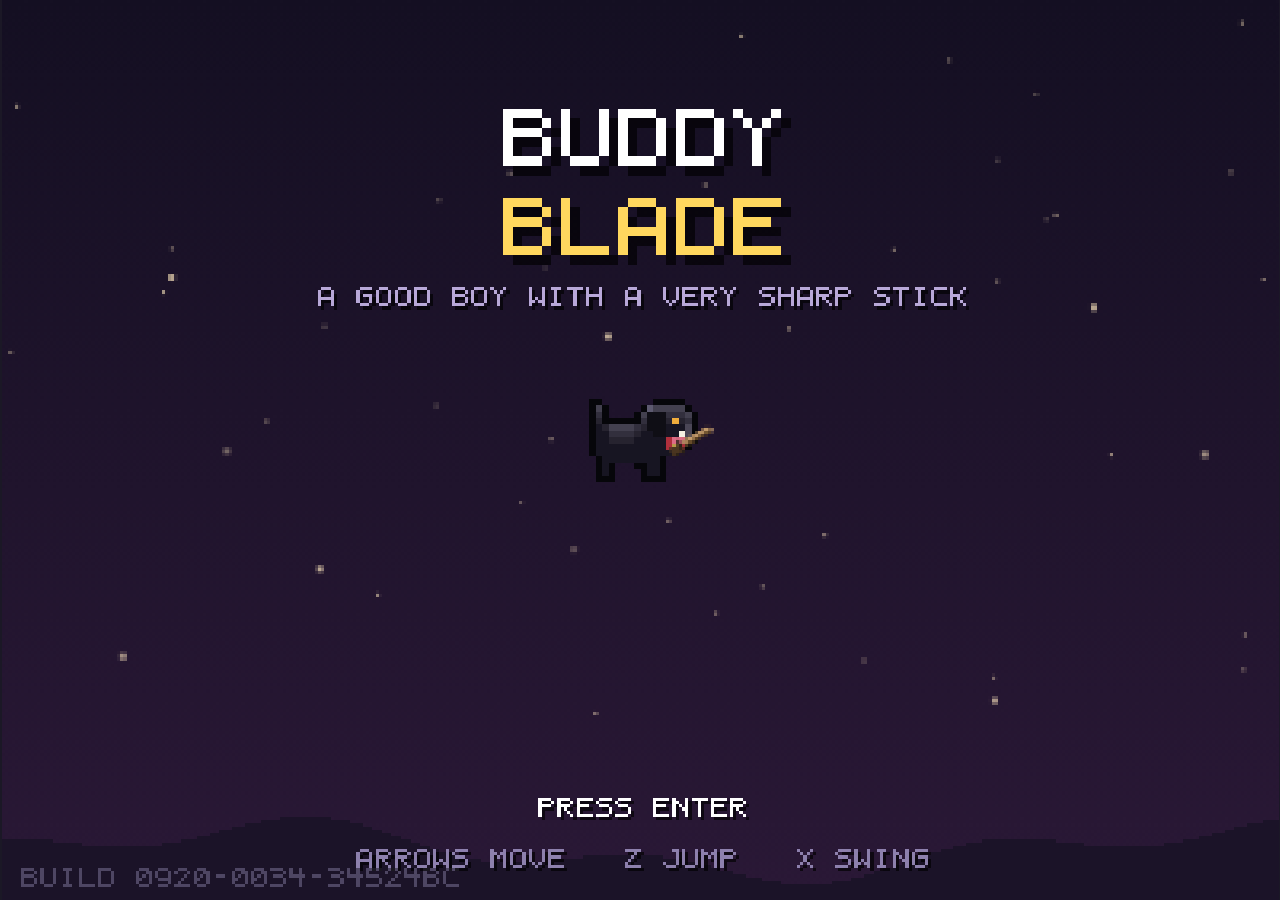
==== commit de3fc8ae: "Real buttons on the results screen; keep the loop alive on errors The results screen was unreachable" ====
--- a/android/app/src/main/assets/index.html
+++ b/android/app/src/main/assets/index.html
@@ -80,6 +80,26 @@
   .act { width:72px; height:72px; }
   #stick { width:100px; height:100px; margin:-50px 0 0 -50px; }
 }
+
+/* Result-screen actions. These are real DOM buttons, not drawn into the
+   canvas: the canvas sits under a full-screen overlay whose stick zone
+   swallows taps, so anything painted on it can be unreachable. */
+#menubtns {
+  position:fixed; left:0; right:0;
+  bottom:calc(18px + env(safe-area-inset-bottom));
+  display:flex; justify-content:center; gap:16px;
+  z-index:20; pointer-events:none;
+}
+#menubtns.hidden { display:none; }
+.mbtn {
+  pointer-events:auto; touch-action:manipulation;
+  min-width:172px; padding:16px 22px; border-radius:14px;
+  border:2px solid #8d7fc0; background:rgba(34,28,52,.94);
+  color:#f2ecff; font:700 15px/1 ui-monospace,monospace; letter-spacing:.5px;
+  box-shadow:0 4px 18px rgba(0,0,0,.55);
+}
+.mbtn:active { background:#6b58a8; transform:translateY(2px); }
+@media (max-width:520px) { .mbtn { min-width:132px; padding:14px 12px; font-size:13px; } }
 </style>
 </head>
 <body>
@@ -94,8 +114,12 @@
       </div>
       <button class="tbtn sys" data-key="pause" aria-label="Pause">II</button>
     </div>
+    <div id="menubtns" class="hidden">
+      <button class="mbtn" id="mb-left">LEVEL SELECT</button>
+      <button class="mbtn" id="mb-right">PLAY AGAIN</button>
+    </div>
   </div>
-  <script>window.BUILD_ID = "0920-0023-7be0257";</script>
+  <script>window.BUILD_ID = "0920-0034-34524bc";</script>
   <script>
 /* ===== util.js ===== */
 /* Buddy Blade - small helpers + a pixel-grid sprite baker. */
@@ -237,6 +261,8 @@
   }
   function apply() {
     if (!host) return;
+    /* The pad exists for gameplay only. Outside it the stick zone would
+       sit over the screen eating taps meant for menus. */
     if (!sawTouch || mode === 'controller' || menuMode) {
       host.classList.add('hidden');
       return;
@@ -5390,7 +5416,7 @@
       if (G.resultT > 0) { G.resultT--; }
       if (G.autoOut === undefined) G.autoOut = 0;
       G.autoOut++;
-      if (anyInput() || G.autoOut > 420) {
+      if (anyInput()) {
         G.autoOut = 0;
         Sfx.confirm();
         if (Save.allCleared() && G.lastStage === LEVELS.length - 1) G.go('ending');
@@ -5417,8 +5443,6 @@
         pv + 30, 112, G.resultChests ? '#e8c45c' : '#6b6458', 1);
       Text.draw(g, 'PURSE', px0, 130, '#8d80ad', 1);
       Text.draw(g, String(Save.get().coins), pv, 130, '#ffe27a', 1);
-      var cr = continueRect();
-      tapBtn(g, cr, 'CONTINUE', Math.floor(G.t / 20) % 2 === 0);
       Text.draw(g, 'BUILD ' + (window.BUILD_ID || 'DEV'), 6, VIEW_H - 10, '#4e4663', 1);
     }
   };
@@ -5442,8 +5466,7 @@
       Text.centerShadow(g, 'DOWN BOY', VIEW_W / 2, 52, '#e0424f', 3);
       g.drawImage(Art.dog.right.sit, VIEW_W / 2 - 18, 96, 36, 28);
       Text.center(g, 'THE COIN YOU PICKED UP IS KEPT.', VIEW_W / 2, 140, '#b8a8d8', 1);
-      tapBtn(g, retryRect(), 'TRY AGAIN', Math.floor(G.t / 20) % 2 === 0);
-      tapBtn(g, quitRect(), 'BACK TO MAP', false);
+
     }
   };
 
@@ -5620,6 +5643,7 @@
     var justCarryOn = (G.state === 'clear' || G.state === 'fail' ||
                        G.state === 'ending' || G.state === 'title');
     Input.setMenuMode(G.state !== 'play', justCarryOn);
+    syncMenuButtons();
 
     if (G.state === 'play') {
       if (Input.pressed('pause')) { Sfx.select(); G.state = 'pause'; }
@@ -5645,15 +5669,63 @@
     }
   }
 
+  /* One thrown error used to kill the animation loop outright, which
+     froze the game and made every control look dead. Keep the loop
+     running no matter what, and report the first failure. */
+  var reported = false;
   function frame(now) {
     if (!last) last = now;
     var dt = Math.min(now - last, 250);
     last = now;
     acc += dt;
     var guard = 0;
-    while (acc >= STEP && guard++ < 5) { update(); acc -= STEP; }
-    draw();
+    try {
+      while (acc >= STEP && guard++ < 5) { update(); acc -= STEP; }
+    } catch (e) {
+      acc = 0;
+      Input.endFrame();
+      if (!reported) { reported = true; G.lastError = String(e && e.message || e); }
+      if (window.console) console.error('update failed:', e);
+    }
+    try {
+      draw();
+    } catch (e2) {
+      if (window.console) console.error('draw failed:', e2);
+    }
     requestAnimationFrame(frame);
+  }
+
+  /* Show the two result-screen buttons, label them for the screen we are
+     on, and wire them straight to the action. */
+  var menuEl, mbLeft, mbRight;
+  function initMenuButtons() {
+    menuEl = document.getElementById('menubtns');
+    mbLeft = document.getElementById('mb-left');
+    mbRight = document.getElementById('mb-right');
+    if (!menuEl) return;
+    function press(el, fn) {
+      var go = function (e) { e.preventDefault(); e.stopPropagation(); fn(); };
+      el.addEventListener('click', go);
+      el.addEventListener('touchend', go, { passive: false });
+    }
+    press(mbLeft, function () {
+      Sfx.select();
+      Save.flush();
+      G.go('map');
+    });
+    press(mbRight, function () {
+      Sfx.confirm();
+      Save.flush();              /* keep everything earned this run */
+      G.startStage(G.lastStage);
+    });
+  }
+  function syncMenuButtons() {
+    if (!menuEl) return;
+    var show = (G.state === 'clear' || G.state === 'fail');
+    if (!show) { menuEl.classList.add('hidden'); return; }
+    menuEl.classList.remove('hidden');
+    mbLeft.textContent = 'LEVEL SELECT';
+    mbRight.textContent = (G.state === 'fail') ? 'TRY AGAIN' : 'PLAY AGAIN';
   }
 
   function boot() {
@@ -5663,6 +5735,7 @@
     Save.load();
     Sfx.setEnabled(Save.get().sound !== false);
     Input.init();
+    initMenuButtons();
     Input.setTouchMode(Save.get().touchMode || 'auto');
     fitCanvas();
     window.addEventListener('resize', fitCanvas);
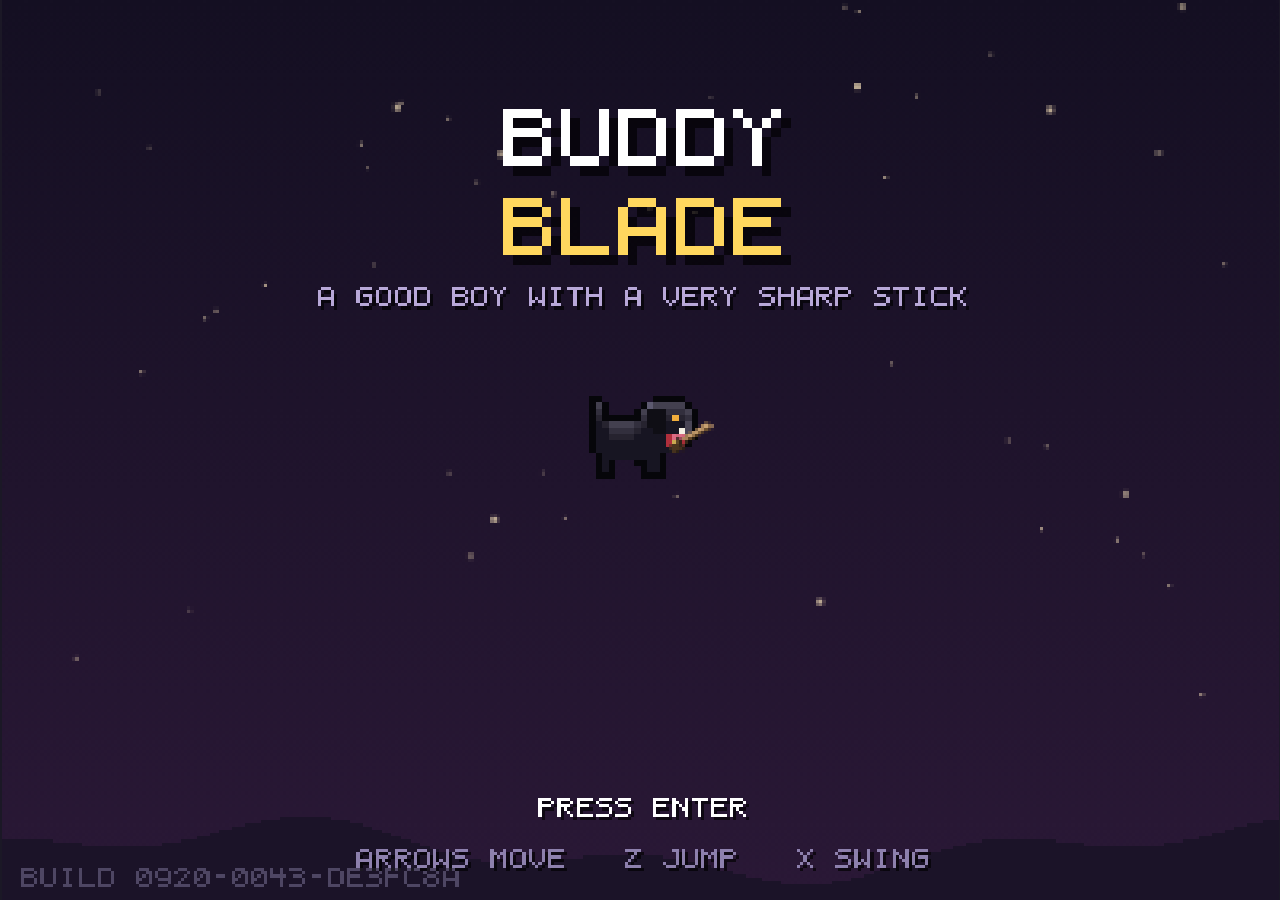
==== commit 7ecd4e65: "Open secret pockets as whole rooms, only once inside A false wall dissolved in a circle around the h" ====
--- a/android/app/src/main/assets/index.html
+++ b/android/app/src/main/assets/index.html
@@ -119,7 +119,7 @@
       <button class="mbtn" id="mb-right">PLAY AGAIN</button>
     </div>
   </div>
-  <script>window.BUILD_ID = "0920-0034-34524bc";</script>
+  <script>window.BUILD_ID = "0920-0043-de3fc8a";</script>
   <script>
 /* ===== util.js ===== */
 /* Buddy Blade - small helpers + a pixel-grid sprite baker. */
@@ -3904,6 +3904,36 @@
     this.depth.push(drow);
   }
 
+  /* Label each connected pocket of false wall. A secret is one whole
+     region, so stepping inside opens all of it at once instead of
+     dissolving a circle around the hero. */
+  this.fakeRegion = [];
+  for (y = 0; y < this.rows; y++) {
+    this.fakeRegion.push(new Array(this.cols).fill(-1));
+  }
+  this.regionCount = 0;
+  for (y = 0; y < this.rows; y++) {
+    for (x = 0; x < this.cols; x++) {
+      if (this.tiles[y][x] !== T_FAKE || this.fakeRegion[y][x] !== -1) continue;
+      var id = this.regionCount++;
+      var stack = [[x, y]];
+      this.fakeRegion[y][x] = id;
+      while (stack.length) {
+        var cur = stack.pop();
+        var steps = [[1, 0], [-1, 0], [0, 1], [0, -1]];
+        for (var si = 0; si < steps.length; si++) {
+          var nx2 = cur[0] + steps[si][0], ny2 = cur[1] + steps[si][1];
+          if (nx2 < 0 || ny2 < 0 || nx2 >= this.cols || ny2 >= this.rows) continue;
+          if (this.tiles[ny2][nx2] !== T_FAKE || this.fakeRegion[ny2][nx2] !== -1) continue;
+          this.fakeRegion[ny2][nx2] = id;
+          stack.push([nx2, ny2]);
+        }
+      }
+    }
+  }
+  this.regionOpen = new Array(this.regionCount).fill(0);
+  this.activeRegion = -1;
+
   this.decor = this.buildDecor();
 
   this.cam = { x: 0, y: 0 };
@@ -4012,25 +4042,35 @@
    collision snap: an actor resting exactly on a tile boundary does not
    overlap the floor tile, so the snap alone reports it as airborne and the
    grounded flag flickers frame to frame. */
-/* How see-through a false wall is right now: it opens around the hero as
-   he steps in and closes again behind him, rather than being broken open
-   for good. 0 = looks like solid rock, 1 = fully open. */
+/* Which pocket of false wall the hero is standing in, or -1. He has to
+   actually be inside it - nothing opens on approach. */
+World.prototype.regionUnder = function () {
+  var p = this.player;
+  var x1 = Math.floor((p.x + 2) / TILE), x2 = Math.floor((p.x + p.w - 3) / TILE);
+  var y1 = Math.floor((p.y + 2) / TILE), y2 = Math.floor((p.y + p.h - 3) / TILE);
+  for (var ty = y1; ty <= y2; ty++) {
+    for (var tx = x1; tx <= x2; tx++) {
+      if (tx < 0 || ty < 0 || tx >= this.cols || ty >= this.rows) continue;
+      if (this.tiles[ty][tx] === T_FAKE) return this.fakeRegion[ty][tx];
+    }
+  }
+  return -1;
+};
+
+/* 0 = looks like solid rock, 1 = fully open. The whole pocket shares one
+   value, so a secret chamber opens and closes as a single room. */
 World.prototype.fakeOpen = function (tx, ty) {
-  var p = this.player;
-  var dx = (tx * TILE + TILE / 2) - (p.x + p.w / 2);
-  var dy = (ty * TILE + TILE / 2) - (p.y + p.h / 2);
-  var d = Math.sqrt(dx * dx + dy * dy);
-  var near = 22, far = 44;
-  if (d <= near) return 1;
-  if (d >= far) return 0;
-  return 1 - (d - near) / (far - near);
+  var id = this.fakeRegion[ty] ? this.fakeRegion[ty][tx] : -1;
+  if (id < 0) return 0;
+  return this.regionOpen[id];
 };
 
 /* Buried treasure shows only while the wall around it is open. */
 World.prototype.uncovered = function (e) {
   if (!e.buried) return true;
   if (e.open) return true;                 /* an opened chest stays put */
-  return this.fakeOpen(e.tx, e.ty) > 0.45;
+  var id = this.fakeRegion[e.ty] ? this.fakeRegion[e.ty][e.tx] : -1;
+  return id >= 0 && id === this.activeRegion;
 };
 
 World.prototype.onGround = function (e) {
@@ -4168,6 +4208,15 @@
 
   if (this.hitStop > 0) { this.hitStop--; return; }
   if (this.bannerTimer > 0) this.bannerTimer--;
+
+  /* open the pocket he is standing in, close every other */
+  this.activeRegion = p.dead ? -1 : this.regionUnder();
+  for (var ri = 0; ri < this.regionCount; ri++) {
+    var target = (ri === this.activeRegion) ? 1 : 0;
+    var cur2 = this.regionOpen[ri];
+    this.regionOpen[ri] = cur2 + (target - cur2) * 0.34;
+    if (Math.abs(this.regionOpen[ri] - target) < 0.02) this.regionOpen[ri] = target;
+  }
   if (this.shakeAmt > 0) this.shakeAmt = Math.max(0, this.shakeAmt - 0.6);
 
   /* moving platforms carry whatever stands on them */
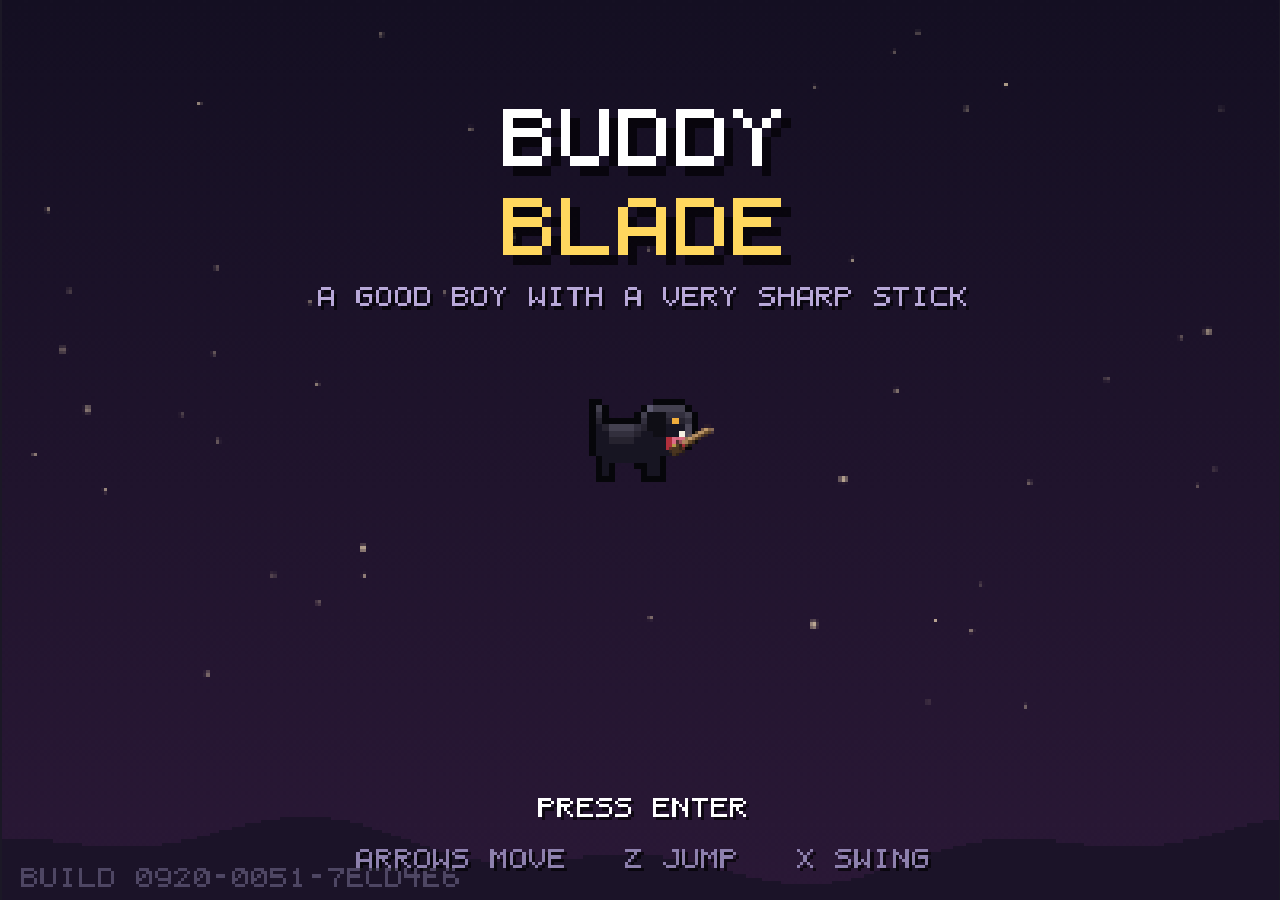
==== commit da248126: "Make an unlocked stage obvious and start it on one tap 1-2 was on the map and unlocked, but its box " ====
--- a/android/app/src/main/assets/index.html
+++ b/android/app/src/main/assets/index.html
@@ -119,7 +119,7 @@
       <button class="mbtn" id="mb-right">PLAY AGAIN</button>
     </div>
   </div>
-  <script>window.BUILD_ID = "0920-0043-de3fc8a";</script>
+  <script>window.BUILD_ID = "0920-0051-7ecd4e6";</script>
   <script>
 /* ===== util.js ===== */
 /* Buddy Blade - small helpers + a pixel-grid sprite baker. */
@@ -4893,8 +4893,11 @@
         if (inRect(tap, mapShopRect())) { Sfx.confirm(); G.go('shop'); return; }
         for (var ti = 0; ti < LEVELS.length && ti < d.unlocked; ti++) {
           if (inRect(tap, nodeRect(ti))) {
-            if (G.sel === ti) { Sfx.confirm(); G.startStage(ti); }
-            else { G.sel = ti; Sfx.select(); }
+            /* one tap plays it - a second tap to confirm just read as
+               nothing happening */
+            G.sel = ti;
+            Sfx.confirm();
+            G.startStage(ti);
             return;
           }
         }
@@ -4943,12 +4946,29 @@
         var open = i < d.unlocked;
         var done = !!d.cleared[L.id];
         var isBoss = !!L.boss;
-        g.fillStyle = open ? (done ? '#3f7a52' : (isBoss ? '#7a2d3f' : '#3c3558')) : '#241f33';
+        /* locked stays a dim placeholder; playable is bright and solid;
+           finished is green */
+        var fill = !open ? '#1d1a28'
+                 : (done ? '#3f7a52' : (isBoss ? '#93304a' : '#5a4e91'));
+        var edge = !open ? '#2e2940'
+                 : (done ? '#7fe0a0' : (isBoss ? '#ff6b7f' : '#b9a8ff'));
+        g.fillStyle = fill;
         g.fillRect(p.x, p.y, 24, 14);
-        g.fillStyle = open ? (isBoss ? '#e0424f' : '#8d80ad') : '#3a3350';
+        if (open) {
+          g.fillStyle = 'rgba(255,255,255,.14)';
+          g.fillRect(p.x + 1, p.y + 1, 22, 4);
+        }
+        g.fillStyle = edge;
         g.fillRect(p.x, p.y, 24, 1); g.fillRect(p.x, p.y + 13, 24, 1);
         g.fillRect(p.x, p.y, 1, 14); g.fillRect(p.x + 23, p.y, 1, 14);
-        Text.draw(g, open ? L.id : '??', p.x + 5, p.y + 4, open ? '#ffffff' : '#5a5170', 1);
+        Text.draw(g, open ? L.id : '??', p.x + 5, p.y + 4,
+          open ? '#ffffff' : '#443e5c', 1);
+        /* a playable stage you have not finished gets a nudge */
+        if (open && !done) {
+          g.fillStyle = 'rgba(185,168,255,' + (0.30 + 0.25 * Math.sin(G.t * 0.1 + i)) + ')';
+          g.fillRect(p.x - 2, p.y - 2, 28, 1);
+          g.fillRect(p.x - 2, p.y + 15, 28, 1);
+        }
         if (!isBoss && open) {
           var got = d.gems[L.id] || 0;
           var gimg = Art.GEMS[L.theme] || Art.GEMS.meadow;
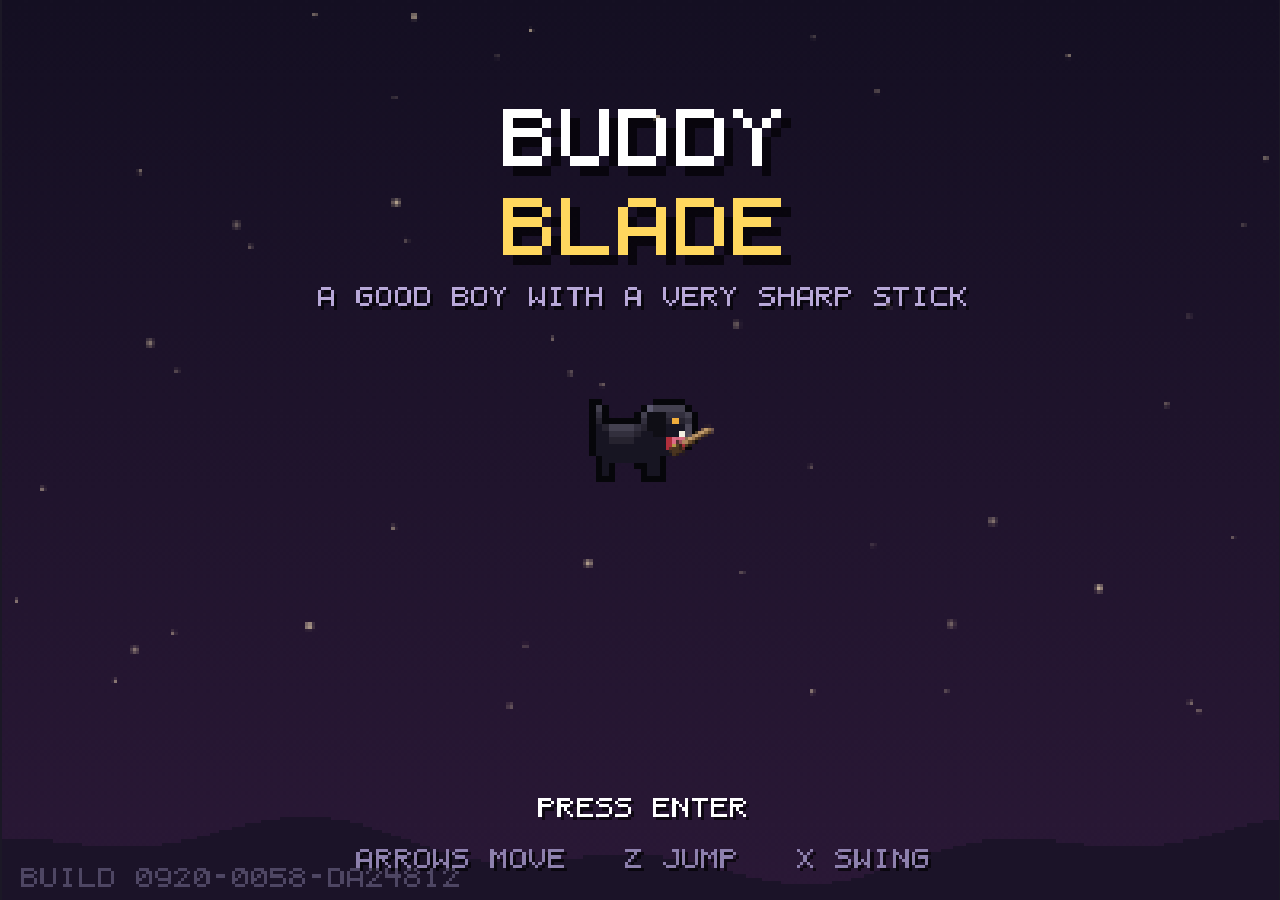
==== commit 346c1850: "Vary vault placement, explain loot, rework the gauge, steady the idle Chests sat in the same relativ" ====
--- a/android/app/src/main/assets/index.html
+++ b/android/app/src/main/assets/index.html
@@ -119,7 +119,7 @@
       <button class="mbtn" id="mb-right">PLAY AGAIN</button>
     </div>
   </div>
-  <script>window.BUILD_ID = "0920-0051-7ecd4e6";</script>
+  <script>window.BUILD_ID = "0920-0058-da24812";</script>
   <script>
 /* ===== util.js ===== */
 /* Buddy Blade - small helpers + a pixel-grid sprite baker. */
@@ -2395,21 +2395,21 @@
       '#################              ##              ##              ##              #',
       '#################              ##              ##              ##              #',
       '#################              ##              ##              ##              #',
-      '#################                     G o                                      #',
-      '##FFFFFFFFFFF####          o         ====                =====                 #',
-      '##FFFFFFFFFFFFFFFFB ===  ===                                                   #',
-      '##FFCFFFFFFqFFFFFFB          K   o        og  g   ^^^ o       o           oKD  #',
-      '##################==       o==#######%%%%###############%%%#####################',
+      '#################                     G                   o                    #',
+      '#################                    ====                =====                 #',
+      '##FFFCFFFFFFFFFFF   ===  ===                                                   #',
+      '##qFFFFFFFFFFFFFF o         H      o         g    ^^^  o   o      o  o     KD g#',
+      '##################==        ==#######%%%%###############%%%#####################',
       '####################    ====####################################################',
-      '#              ##     H        #################################################',
+      '#              ##    o         #################################################',
       '#              ##   ====       #################################################',
-      '#              ##              #################################################',
+      '#              ##        o     #################################################',
       '#              ##       ====   #################################################',
-      '#              ##              #################################################',
+      '#              ##    K         #################################################',
       '#                   ====       #################################################',
-      '#                        o     ####FFFFFFFFFFF##################################',
-      '#                       ====  FFFFFFFFFFFFFFFF##################################',
-      '#  Po      o o                FFFFFFFCFFFFFFjF##################################',
+      '#                         o    #################################################',
+      '#                       ====   FFFFFFFFFFFFFFj##################################',
+      '#  P       o                  oFFFFFFFFFFFFCFF##################################',
       '####################%%%%%%%%####################################################'
     ]
   },
@@ -2419,25 +2419,25 @@
     rows: [
       '################################################################################################',
       '#################################              ##              #################################',
-      '#################################      b       ##     b        #################################',
+      '#################################              ##b             #################################',
       '#################################              ##              #################################',
-      '#################################              ##       G      #################################',
-      '#################################              ##     =====    #################################',
-      '#################################                   V          #################################',
-      '##################FFFFFFFFFFF####    ===            #          ####FFFFFFFFFFF##################',
-      '##################FFFFFFFFFFFFFFFF                  #      # BFFFFFFFFFFFFFFFF##################',
-      '##################FFCFFFFFFjFFFFFFoo               g   g   g BFFFFFFFCFFFFFFqF##################',
-      '##################################==     K  ==####==    ooo ==##################################',
+      '#################################              ##       G      ###FFFFFFFFFFCF##################',
+      '#################################              ##     =====    ###FFFFFFFqFFFF##################',
+      '#################################    o              V          ###FFFFFFFFFFFF##################',
+      '#################################    ===            #          ###FFFFFFFFFFFF##################',
+      '##################FFjFFFFFFFFFFFF                   #      #   ########F########################',
+      '##################FFFCFFFFFFFFFFFoK                g   h   h K ########F########################',
+      '##################################==     go ==####==     o o==##################################',
       '####################################    ====########    ====####################################',
-      '#              ##              ##   o  K       ##              ##              ##              #',
-      '#              ##              ##   ====       ##   ====       ##              ##              #',
-      '#              ##              ##         g    ##         o    ##              ##              #',
-      '#              ##      o       ##       ====   ##       ====   ##              ##              #',
-      '#              ##     =====    ##    o         ##              ##         og   ##              #',
+      '#              ##              ##   o          ##      o       ##              ##              #',
+      '#             b##       b      ##   ====       ##   ====       ##              ##              #',
+      '#              ##              ##         o    ##              ##              ##              #',
+      '#              ##        o     ##       ====   ##       ====   ##              ##              #',
+      '#              ##     =====    ##              ##              ##              ##              #',
       '#                                   ====       ##   ====          ==      ===                  #',
-      '#                                              ##        H      b    ===                       #',
+      '#                   g                          ##                    ===                       #',
       '#                   #      #            ====   ##       ====                                   #',
-      '#  P              og#  g   #       g  gh   g   ##  g   h   g        ^^^^^^^^ o      oo      D  #',
+      '#  P        o     og#  h   #       g   g   h   ##  g   g   h        ^^^^^^^^o g  oH      o  D  #',
       '################################################################################################'
     ]
   },
@@ -2447,25 +2447,25 @@
     rows: [
       '################################################################################################',
       '#################################################################              ##              #',
-      '#################################################################              ##        b     #',
       '#################################################################              ##              #',
-      '#################################################################       GK     ##              #',
-      '#################################################################     =====    ##              #',
-      '#################################################################                              #',
-      '##################################################FFFFFFFFFFF####   o                          #',
-      '##################################################FFFFFFFFFFFFFFFFB #      #                   #',
-      '##################################################FFCFFFFFFqFFFFFFBh   h   g        o    K  D  #',
-      '##################################################################==     o  ==##################',
+      '#################################################################              ##              #',
+      '##################################################FFFFFFjFFFFF###     g G      ##              #',
+      '##################################################FFFFFFFFFFFC###     =====    ##              #',
+      '##################################################FFFFFFFFFFFF###                              #',
+      '##################################################FFFFFFFFFFFF###                              #',
+      '######################################################F##########   #      #                   #',
+      '######################################################F##########o g   h   h       o  o  o  D o#',
+      '##################################################################==      o ==##################',
       '####################################################################    ====####################',
-      '#              ##              ##              ##              ##              #################',
-      '#              ##  b           ##              ##     b        ##   ====       #################',
-      '#              ##              ##              ##              ##          g   #################',
+      '#              ##              ##              ##              ##     g        #################',
+      '#        b     ##       b      ##           b  ##              ##   ====       #################',
+      '#              ##              ##              ##              ##         K    #################',
       '#              ##              ##              ##              ##       ====   #################',
-      '#              ##     =====    ##              ##           o  ##      o       #################',
+      '#              ##     =====    ##          t   ##          oo  ##              #################',
       '#                                        ====            ====       ====       #################',
-      '#                                        ====                            t     ####FFFFFFFFFFF##',
-      '#                   #      #                                            ====  FFFFFFFFFFFFFFFF##',
-      '#  P H  o  h     g g#  g   # go            o     o            o    g o g o hooFFFFFFFCFFFFFFjF##',
+      '#                                        ====                                  ####FFFFFqFFFFF##',
+      '#                   #      #                                            ====   FFFFFFFFFFFFFFC##',
+      '#  P    o  H  o  h g#  g   # o             K     o        o        g   ho  gg  FFFFFFFFFFFFFFF##',
       '######################################################%%%#######################################'
     ]
   },
@@ -2503,25 +2503,25 @@
     rows: [
       '################################################################################################',
       '#################              ##              ##              ##              #################',
-      '#################  b           ## b    b       ##              ##              #################',
+      '#################              ## b            ##     b        ##              #################',
       '#################              ##              ##              ##              #################',
-      '#################              ##              ##     g Gg     ##              #################',
-      '################# H        V   ##  o           ##     =====    ##              #################',
-      '#################===      ===      ===                            ====       o #################',
-      '##FFFFFFFFFFF####    ===                            #      #              ==== #################',
-      '##FFFFFFFFFFFFFFFFB                                 #      #                   #################',
-      '##FFCFFFFFFqFFFFFFB         o o    o               g#  g   #      o^           #################',
-      '##################==       o==######%%%###########################==    o   ==##################',
+      '#################              ##              ##       GH     ##              #################',
+      '#################          Vo  ##              ##     =====    ##    o         #################',
+      '#################===      ===      ===                            ====    o  o #################',
+      '##FFFFqFFFFFF####    ===                            #      #              ==== #################',
+      '##FFFFFFFFFFFFFFF                                   #      #                   FFFFFFFFFFFFFFF##',
+      '##CFFFFFFFFFFFFFF           o o  g           g     g# Kg   #       ^           FFFFFFFFFFFjFFC##',
+      '##################==        ==######%%%###########################==        ==##################',
       '####################    ====########################################    ====####################',
-      '#              ##              ##################################    o o       ##              #',
-      '#              ##   ====       ##################################   ====       ##   b          #',
-      '#              ##          o   ##################################              ##              #',
+      '#              ##              ##################################      K       ##              #',
+      '#        b     ##   ====       ##################################   ====       ##        b     #',
+      '#              ##         g    ##################################          o   ##              #',
       '#              ##       ====   ##################################       ====   ##              #',
-      '#              ##     o        ##################################           og ##              #',
+      '#              ##              ##################################              ##              #',
       '#                   ====       ##################################   ====    ==                 #',
-      '#                          t   ####FFFFFFFFFFF###################       o K                    #',
-      '#                       ====  FFFFFFFFFFFFFFFF###################       ====                   #',
-      '#  P t      g      g   g K go FFFFFFFCFFFFFFjF###################  ^                        D  #',
+      '#                          o   ##################################        o o                   #',
+      '#                       ====   ##################################       ====                   #',
+      '#  P             o g   g otgg  ##################################  ^o              o o      D t#',
       '######################################################################%%%#######################'
     ]
   },
@@ -2531,25 +2531,25 @@
     rows: [
       '################################################################################################################',
       '#################              ##              ##              #################################################',
-      '#################       b      ##              ##          b   #################################################',
+      '#################              ## b    b       ##b             #################################################',
       '#################              ##              ##              #################################################',
       '#################       G      ##              ##              #################################################',
-      '#################     =====    ##         h    ##          o   #################################################',
-      '#################                 ==     ===          ==== === #################################################',
-      '##FFFFFFFFFFF####          #         ===                       #################################################',
-      '##FFFFFFFFFFFFFFFFB #      #                                   #################################################',
-      '##FFCFFFFFFqFFFFFFBh   g   h        ^^^^^^^^o     g          o #################################################',
-      '##################==        ==####################==    h   ==##################################################',
+      '#################     =====    ##         K    ##              #################################################',
+      '#################                 ==   o ===          ==== === #################################################',
+      '##FFFFFFFFF######   o      #         ===                       #################################################',
+      '##CjFFFFFFFFFFFFF   #      #                                   #################################################',
+      '##FFFFFFFFFFFFFFFH g   h   g     o  ^^^^^^^^      K         o  #################################################',
+      '##################==     g  ==####################==     ogo==##################################################',
       '####################    ====########################    ====####################################################',
-      '#              ##              ##################     H        ##              ##              ##              #',
-      '#             b##   ====       ##################   ====       ##         b    ##              ##              #',
-      '#              ##              ##################          t   ##              ##              ##              #',
-      '#              ##       ====   ##################       ====   ##       o      ##              ##              #',
-      '#              ##    K         ##################o    Ko       ##     =====    ##     =====    ##              #',
+      '#              ##              ##################   to         ##              ##              ##              #',
+      '#              ##   ====       ##################   ====       ##              ##              ##              #',
+      '#              ##       o      ##################        o     ##              ##              ##              #',
+      '#              ##       ====   ##################       ====   ##              ##              ##              #',
+      '#              ##     ht       ##################              ##     =====    ##     =====    ##              #',
       '#                   ====       ##################=======                                                       #',
-      '#                         o    ####FFFFFFFFFFF###       o  g        #               o      #                   #',
-      '#                       ====  FFFFFFFFFFFFFFFF###       ====        #      #        #      #                   #',
-      '#  P o     o g     h o g o hg FFFFFFFCFFFFFFjF###t         o       h#  g   #       g#  g   #     oo         D  #',
+      '#                          o   ####FFFFFFFFFFF###        o          #          b           #                   #',
+      '#                       ====   FFFFFFFFFqFFFCF###       ====        #      #        #      #                   #',
+      '#  P       ooh     g o g o h   FFFFFFFFFFFFFFF###       g          g#  g   # o     h#  h   #                D g#',
       '################################################################################################################'
     ]
   },
@@ -2559,25 +2559,25 @@
     rows: [
       '################################################################################################################',
       '#################              ##              ##              ##              ##              ##              #',
-      '#################              ##           b  ##     b        ##              ##             b##              #',
+      '#################  b    b      ##           b  ##              ##              ##              ##              #',
       '#################              ##              ##              ##              ##              ##              #',
-      '#################              ##       Go     ##              ##              ##              ##              #',
-      '#################              ##     =====    ##              ##         K    ##  V           ##              #',
-      '#################         g                    ##                         ==== ## ====  o                      #',
-      '##FFFFFFFFFFF####       ====               #   ##    t                         ##      ====                    #',
-      '##FFFFFFFFFFFFFFFF                  #      #   ##   === ===                    ##                              #',
-      '##FFCFFFFFFjFFFFFF                 g   h   g gK## o                           h##                   o  o    D  #',
-      '##################==        ==####==        ==####==    o   ==####==        ==####==    o   ==##################',
+      '#################              ##       G      ##              ##              ##              ##              #',
+      '#################              ##     =====    ##              ##            o ##  V           ##              #',
+      '#################                          o   ##                         ==== ## ====                         #',
+      '#################       ====               #   ##       K                      ##      ====                    #',
+      '##FFFFqFFFFFFFFFF                   #      #   ##   === ===                    ##                              #',
+      '##FFFCFFFFFFFFFFF                  g   g   g K ##                            h ##                o  o       D  #',
+      '##################==        ==####==        ==####==     o  ==####==        ==####==     o  ==##################',
       '####################    ====########    ====########    ====########    ====########    ====####################',
-      '#              ##              ##   oo         ##   o          ##              ##              #################',
-      '#              ##   ====       ##   ====       ##   ====       ##   ====       ##   ====       #################',
-      '#              ##         t    ##              ##              ##       o  g   ##        h     #################',
-      '#              ##       ====   ##       ====   ##       ====   ##       ====   ##       ====   #################',
-      '#              ##              ##              ##              ##              ##              #################',
-      '#                  =====       ##   ====            ====       ##   ====            ====       #################',
-      '#                              ##                          o   ##              b          o    ####FFFFFFFFFFF##',
-      '#                       ====   ##       ====            ====   ##       ====            ==== BFFFFFFFFFFFFFFFF##',
-      '#  P     o  H    h             ##           K      g   h   g   ##  g o h   g      ogh  g   g BFFFFFFFCFFFFFFqF##',
+      '#              ##              ##              ##    o         ##              ##    g         #################',
+      '#        b     ##   ====       ##   ====       ##   ====       ##   ====       ##   ====       #################',
+      '#              ##              ##         oo   ##         o    ##       oh g   ##              #################',
+      '#              ##       ====   ##       ====   ##       ====   ##       ====   ##       ====   ###FFFFFFFCFFFF##',
+      '#              ##     gt       ##              ##              ##              ##              ###FFFjFFFFFFFF##',
+      '#                  =====       ##   ====            ====       ##   ====            ====       ###FFFFFFFFFFFF##',
+      '#                              ##       o t                    ##                          o   ###FFFFFFFFFFFF##',
+      '#                       ====   ##       ====            ====   ##       ====            ====   ############F####',
+      '#  P     o  H    h             ##  K               g   g   h   ##  ho  h   h     ohh   g   g   ############F####',
       '#####################%%%%###########%%%%%%%%####################################################################'
     ]
   },
@@ -2615,25 +2615,25 @@
     rows: [
       '################################################################################################################',
       '#################################              ##              ##################              ##              #',
-      '#################################              ##     b        ##################   b          ##  b           #',
+      '################################# b            ##b             ##################   b    b     ##              #',
       '#################################              ##              ##################              ##              #',
-      '#################################              ##       Ghg    ##################              ##              #',
-      '#################################              ##     =====    ##################     =====    ##              #',
-      '#################################    to                        ##################                              #',
-      '##################FFFFFFFFFFF####  ====             #          ####FFFFFFFFFFF###                              #',
-      '##################FFFFFFFFFFFFFFFF                  #      # BFFFFFFFFFFFFFFFF###   #      #                   #',
-      '##################FFCFFFFFFjFFFFFF                 g   g   h BFFFFFFFCFFFFFFqF###ogg   h   hh h  g o      goDo #',
-      '##################################==    o o ==####==        ==####################==        ==##################',
+      '#################################              ##     o G h    ###FFFFFFFFFFFC###              ##              #',
+      '#################################              ##     =====    ###FFFFFFFFFFjF###     =====    ##              #',
+      '#################################   th              o          ###FFFFFFFFFFFF###                              #',
+      '#################################  ====             #          ###FFFFFFFFFFFF###                              #',
+      '#################################                   #      #   ############F#####   #      #                   #',
+      '#################################                  g   g   hoHK############F#####ggg   h   g tg    h  o o   D  #',
+      '##################################==    oo  ==####==       o==####################==        ==##################',
       '####################################    ====########    ====########################    ====####################',
       '#              ##              ##              ##      h       ##              ##              #################',
-      '#              ##       b      ##   ====       ##   ====       ##              ##   ====       #################',
+      '#              ##              ##   ====       ##   ====       ##              ##   ====       #################',
       '#              ##              ##              ##              ##              ##              #################',
       '#              ##              ##       ====   ##       ====   ##              ##       ====   #################',
-      '#              ##              ##              ##      o       ##              ##              #################',
-      '#                                   ====       ##   ====            t               ====       #################',
-      '#                                           =  ##                   ===                 oo     #################',
-      '#                   ===  ===            ====   ##       ====                            ====   #################',
-      '#  P     o                                   K ##HKgo  h  og o     ^^^        o    g   go  h  K#################',
+      '#              ##              ##     o        ##              ##              ##              #################',
+      '#                                   ====       ##   ====            g               ====       #################',
+      '#                                           =  ##                   ===                 o      ########FFFFFFF##',
+      '#                   ===  ===            ====   ##       ====                            ====   FFFFFFFFFFFFFqC##',
+      '#  P     o                                   K ##  h  ogo  g       ^^^       o     ho  g  ogK  FFFFFFFFFFFFFFF##',
       '####################%%%%%%%%########%%%################################%%%%#####################################'
     ]
   },
@@ -2643,25 +2643,25 @@
     rows: [
       '################################################################################################################',
       '#################              ##              #################################################################',
-      '#################              ## b         b  #################################################################',
+      '#################              ##      b       #################################################################',
       '#################              ##              #################################################################',
       '#################              ##              #################################################################',
       '#################              ## G            #################################################################',
-      '#################       tV        == H   ===   #################################################################',
-      '##FFFFFFFFFFF####       ====         ===       ####FFFFFFFFFFF##################################################',
-      '##FFFFFFFFFFFFFFFF                           BFFFFFFFFFFFFFFFF##################################################',
-      '##FFCFFFFFFjFFFFFF          t    K o         BFFFFFFFCFFFFFFqF##################################################',
-      '##################==      oo==####==        ==##################################################################',
+      '#################        Vt       ==  K  ===   #################################################################',
+      '##FFFFFFjFFFF####       ====         ===       ####FFFFFqFFFFF##################################################',
+      '##FFFCFFFFFFFFFFF                              FFFFFFFFFFFFFFF##################################################',
+      '##FFFFFFFFFFFFFFF h          oo   o         o  FFFFFFFFFFFFFCF##################################################',
+      '##################==       h==####==        ==##################################################################',
       '####################    ====########    ====####################################################################',
+      '#              ##    o K       ##              ##              ##              ##              ##              #',
+      '#        b     ##   ====       ##   ====       ##b             ##              ##              ##              #',
       '#              ##              ##              ##              ##              ##              ##              #',
-      '#              ##   ====       ##   ====       ##b             ##              ##   b          ##              #',
-      '#              ##              ##       o      ##              ##              ##              ##              #',
-      '#              ##       ====   ##       ====   ##              ##         o    ##              ##              #',
-      '#              ##    h         ##     t        ##              ##     =====    ##     =====    ##              #',
-      '#                   ====       ##   ====                                                                       #',
-      '#                        o g   ##        o K                        #               #                          #',
+      '#              ##       ====   ##       ====   ##              ##              ##              ##              #',
+      '#              ##    o         ##    o         ##              ##     =====    ##     =====    ##              #',
+      '#                   ====       ##   ====                            o                                          #',
+      '#                              ##       o  o              g         #          b    #                          #',
       '#                       ====   ##       ====        ===  ===        #      #        #      #                   #',
-      '#  P     ooo     ohg o g   gghg##  g   g   h                 g    oh# oh   # K    oh#  g   #hK       o      D  #',
+      '#  P     oog     oKg o g   g t ##  g  Hg  Kh      h          o   h h#  h   #  g    g#  h   #  t       o  g  D  #',
       '####################################################%%%%%%%%####################################################'
     ]
   },
@@ -2671,25 +2671,25 @@
     rows: [
       '################################################################################################################################',
       '#################              ##              ##              ##              ##################              ##              #',
-      '#################              ##              ##          b   ##    b         ##################       b      ##              #',
+      '#################  b           ##              ##              ##              ##################            b ##              #',
       '#################              ##              ##              ##              ##################              ##              #',
-      '#################              ##       G      ##              ##              ##################              ##              #',
-      '#################  o           ##     =====    ##  o           ## t            ##################     =====    ##              #',
-      '################# ===                          ##====             ===          ##################                              #',
-      '##FFFFFFFFFFF####                   #          ##      ===                     ####FFFFFFFFFFF###                              #',
-      '##FFFFFFFFFFFFFFFF                  #      #   ##                            BFFFFFFFFFFFFFFFF###   #      #                   #',
-      '##FFCFFFFFFjFFFFFFo          o     g   g   g g ##            o               BFFFFFFFCFFFFFFqF###h g   g   goK      h       Do #',
-      '##################==        ==####==        ==####==      h ==####==        ==####################==        ==##################',
+      '##FFFFFqFFFFFF###              ##       G      ##              ##              ##################              ##              #',
+      '##FFFFFFFCFFFF###              ##     =====    ##              ##              ##################     =====    ##              #',
+      '##FFFFFFFFFFFF### ===                          ##====  t          ===          ##################                              #',
+      '##FFFFFFFFFFFF###                   #          ##      ===                     ##################                              #',
+      '############F####                   #      #   ##                              ##################   #      #                   #',
+      '############F####oo                g   h   gg  ##           o               t  ##################  h   g   g K   h       o oD  #',
+      '##################==        ==####==        ==####==     t  ==####==        ==####################==        ==##################',
       '####################    ====########    ====########    ====########    ====########################    ====####################',
-      '#              ##   o          ##              ##              ##      g       ##              ##   o          #################',
+      '#              ##              ##              ##              ##      g       ##              ##              #################',
       '#              ##   ====       ##   ====       ##   ====       ##   ====       ##        b    b##   ====       #################',
-      '#              ##              ##              ##              ##              ##              ##              #################',
-      '#              ##       ====   ##       ====   ##       ====   ##       ====   ##              ##       ====   #################',
-      '#              ##              ##   H          ##      t       ##     K        ##     =====    ##              #################',
-      '#                   ====       ##   ====           =====    =  ##   ====            h               ====       #################',
-      '#                        o K   ##       o o                    ##                   #                   o  o   #################',
-      '#                       ====   ##       ====            ====   ##       ====        #      #            ====   #################',
-      '#  P o go t  o                 ##  h   h   g                   ##           g     hg#gog   #                   #################',
+      '#              ##        o     ##              ##              ##              ##              ##          g   #################',
+      '#              ##       ====   ##       ====   ##       ====   ##       ====   ##       o      ##       ====   #################',
+      '#              ##              ##              ##      o    o  ##    H         ##     =====    ##     o        #################',
+      '#                   ====       ##   ====           =====    =  ##   ====                            ====       #################',
+      '#                       K o    ##       o                      ##       h      b    #                   o      #################',
+      '#                       ====   ##       ====            ====   ##       ====        #      #            ====   FFFFFFFFFFFFCFF##',
+      '#  P o go K  o                 ##  g   g   h                   ##h           h   o g#  g   #                hogFFFFFFFFFFFFFjF##',
       '####################%%%%%%%%##########################%%%###########%%%%%%%%########################%%%%%%%%####################'
     ]
   },
@@ -3118,11 +3118,17 @@
   var prize = (this.loot === 'outfit') ? Save.lockedOutfit() : null;
   if (prize) {
     Save.unlockOutfit(prize);
-    w.texts.push(new FloatText(this.x - 18, this.y - 16,
-      Art.OUTFITS[prize].name.toUpperCase() + '!', '#a8ffd0'));
-    w.texts.push(new FloatText(this.x - 6, this.y - 8, 'TREASURE!', '#e8c45c'));
+    w.showPopup('CHEST OPENED', [
+      Art.OUTFITS[prize].name.toUpperCase(),
+      'AN OUTFIT - WEAR IT IN THE WARDROBE'
+    ], '#a8ffd0');
+  } else if (this.loot === 'gems') {
+    w.showPopup('CHEST OPENED', [
+      'A HOARD OF GEMS',
+      'CROWN 10  JEWEL 5  SHARD 1'
+    ], '#ffc8f4');
   } else {
-    w.texts.push(new FloatText(this.x - 6, this.y - 8, 'TREASURE!', '#e8c45c'));
+    w.showPopup('CHEST OPENED', ['16 COINS', 'SPEND THEM AT THE TRADING POST'], '#e8c45c');
   }
 };
 Chest.prototype.update = function (w) {
@@ -3591,6 +3597,7 @@
   this.landSquash = 0;
   this.lift = 0;
   this.charges = 0;        /* special uses left, from orbs */
+  this.maxCharges = 4;
   this.special = false;    /* is this swing a special? */
 }
 Player.prototype.damage = function () { return Save.bladeDamage(); };
@@ -3675,6 +3682,7 @@
   } else {
     this.lift = 0;
   this.charges = 0;        /* special uses left, from orbs */
+  this.maxCharges = 4;
   this.special = false;    /* is this swing a special? */
   }
 
@@ -4036,6 +4044,20 @@
     }
   }
   if (!e.grounded && e.vy >= 0 && this.onGround(e)) e.grounded = true;
+
+  /* Settle exactly on the surface. Gravity adds a fraction every frame and
+     the collision pass only snaps it back once it overlaps, so a standing
+     actor drifted up and down by half a pixel - enough to flip the camera
+     a pixel each frame and make the hero look like he was vibrating. */
+  if (e.grounded && e.vy > 0) {
+    var foot = e.y + e.h;
+    var surf = Math.round(foot / TILE) * TILE;
+    if (Math.abs(foot - surf) <= e.vy + 0.5 &&
+        this.solidFor(e, this.codeAtPx(e.x + e.w / 2, surf + 1))) {
+      e.y = surf - e.h;
+    }
+    e.vy = 0;
+  }
 };
 
 /* Is there footing directly under this actor? Checked separately from the
@@ -4087,6 +4109,33 @@
 };
 
 /* ---------------- spawning helpers ---------------- */
+/* A short panel explaining what just dropped, so a chest is not just
+   something flinging off the screen. */
+World.prototype.showPopup = function (title, lines, color) {
+  this.popup = { title: title, lines: lines || [], color: color || '#e8c45c', t: 200 };
+};
+
+World.prototype.drawPopup = function (g) {
+  var pu = this.popup;
+  if (!pu || pu.t <= 0) return;
+  var fade = pu.t > 30 ? 1 : pu.t / 30;
+  var w = 168, h = 30 + pu.lines.length * 11;
+  var x = Math.round(VIEW_W / 2 - w / 2), y = 30;
+  g.save();
+  g.globalAlpha = fade;
+  g.fillStyle = 'rgba(12,9,20,.92)';
+  g.fillRect(x, y, w, h);
+  g.fillStyle = pu.color;
+  g.fillRect(x, y, w, 1); g.fillRect(x, y + h - 1, w, 1);
+  g.fillRect(x, y, 1, h); g.fillRect(x + w - 1, y, 1, h);
+  Text.center(g, pu.title, VIEW_W / 2, y + 7, pu.color, 1);
+  for (var i = 0; i < pu.lines.length; i++) {
+    Text.center(g, pu.lines[i], VIEW_W / 2, y + 21 + i * 11, '#e6dcf7', 1);
+  }
+  g.restore();
+  pu.t--;
+};
+
 World.prototype.puff = function (x, y, color, n) {
   for (var i = 0; i < n; i++) {
     this.parts.push(new Particle(x, y, Util.rand(-1.5, 1.5), Util.rand(-1.8, 0.4),
@@ -4406,9 +4455,14 @@
         this.texts.push(new FloatText(pk.x - 4, pk.y - 8, '+' + val, col));
         this.puff(pk.x + 3, pk.y + 3, col, 14);
       } else if (pk.kind === 'orb') {
-        p.charges = 4;
+        p.maxCharges = 4;
+        p.charges = p.maxCharges;
         Sfx.buy();
-        this.texts.push(new FloatText(pk.x - 14, pk.y - 8, 'SPECIAL READY', '#b9a0ff'));
+        var sp = Art.SPECIALS[Save.blade().special];
+        this.showPopup('SPELL ORB', [
+          sp.name.toUpperCase() + '  x' + p.maxCharges,
+          sp.desc.toUpperCase()
+        ], '#b9a0ff');
         this.puff(pk.x + 3, pk.y + 3, '#b9a0ff', 16);
       } else if (pk.kind === 'vessel') {
         this.vesselGot++;
@@ -4691,20 +4745,26 @@
   if (hp4) {
     for (i = 0; i < hp4; i++) g.drawImage(Art.HEART_PIECE, 8 + p.maxHp * 10 + i * 7, 6);
   }
-  /* special gauge, only while it has something in it */
+  /* Special gauge. It only exists while charged: it appears full when you
+     pick up an orb, drains a segment per swing, and vanishes at empty. */
   if (p.charges > 0) {
     var bl = Save.blade();
-    g.drawImage(Art.ORB, 6, 28, 7, 7);
-    for (i = 0; i < 4; i++) {
-      var px2 = 16 + i * 6;
+    var gy = 6 + 12;                      /* directly under the hearts */
+    var segW = 13, gap = 2, gx0 = 6;
+    for (i = 0; i < p.maxCharges; i++) {
+      var sx2 = gx0 + i * (segW + gap);
+      g.fillStyle = 'rgba(0,0,0,.55)';
+      g.fillRect(sx2 - 1, gy - 1, segW + 2, 8);
       if (i < p.charges) {
-        g.fillStyle = '#b9a0ff'; g.fillRect(px2, 29, 4, 5);
-        g.fillStyle = '#e8dcff'; g.fillRect(px2, 29, 4, 1);
+        g.fillStyle = '#7d5ad6'; g.fillRect(sx2, gy, segW, 6);
+        g.fillStyle = '#b9a0ff'; g.fillRect(sx2, gy, segW, 3);
+        g.fillStyle = '#e8dcff'; g.fillRect(sx2, gy, segW, 1);
       } else {
-        g.fillStyle = 'rgba(0,0,0,.45)'; g.fillRect(px2, 29, 4, 5);
-      }
-    }
-    Text.shadow(g, Art.SPECIALS[bl.special].name, 44, 29, '#b9a0ff', 1);
+        g.fillStyle = '#241c38'; g.fillRect(sx2, gy, segW, 6);
+      }
+    }
+    Text.shadow(g, Art.SPECIALS[bl.special].name.toUpperCase(),
+      gx0 + p.maxCharges * (segW + gap) + 4, gy, '#b9a0ff', 1);
   }
 
   /* running gem total, top left under the hearts */
@@ -4759,6 +4819,8 @@
     if (this.def.hint) Text.centerShadow(g, this.def.hint, VIEW_W / 2, 42, '#c9c0e0', 1);
     g.restore();
   }
+
+  this.drawPopup(g);
 
   if (this.state === 'dying') {
     g.fillStyle = 'rgba(10,6,14,' + Math.min(0.75, (96 - this.stateTimer) / 96) + ')';
@@ -5471,14 +5533,9 @@
     var w = 118, h = 22;
     return { x: Math.round(VIEW_W / 2 - w / 2), y: VIEW_H - 30, w: w, h: h };
   }
-  /* Anything at all gets you off a results screen, and if every input
-     path somehow fails it leaves by itself after a few seconds. */
-  function anyInput() {
-    return Input.pressed('confirm') || Input.pressed('jump') || Input.pressed('attack') ||
-           Input.pressed('pause') || Input.pressed('up') || Input.pressed('down') ||
-           Input.pressed('left') || Input.pressed('right') || Input.pressed('restart') ||
-           !!Input.takeTap();
-  }
+  /* The two buttons are the only way off a results screen. A stray tap
+     or a leftover button press must not skip it. */
+  function anyInput() { return false; }
 
   var clear = {
     update: function (G) {
@@ -5522,13 +5579,7 @@
   var fail = {
     update: function (G) {
       if (G.resultT > 0) { G.resultT--; }
-      var tap = Input.takeTap();
-      if (tap) {
-        if (inRect(tap, quitRect())) { Sfx.select(); G.go('map'); return; }
-        Sfx.confirm(); G.startStage(G.lastStage); return;   /* anywhere else retries */
-      }
-      if (Input.pressed('confirm') || Input.pressed('jump')) { Sfx.confirm(); G.startStage(G.lastStage); }
-      if (Input.pressed('attack') || Input.pressed('pause')) { Sfx.select(); G.go('map'); }
+      Input.clearTaps();
     },
     draw: function (g, G) {
       backdrop(g, G.t, ['#1c1016', '#331823']);
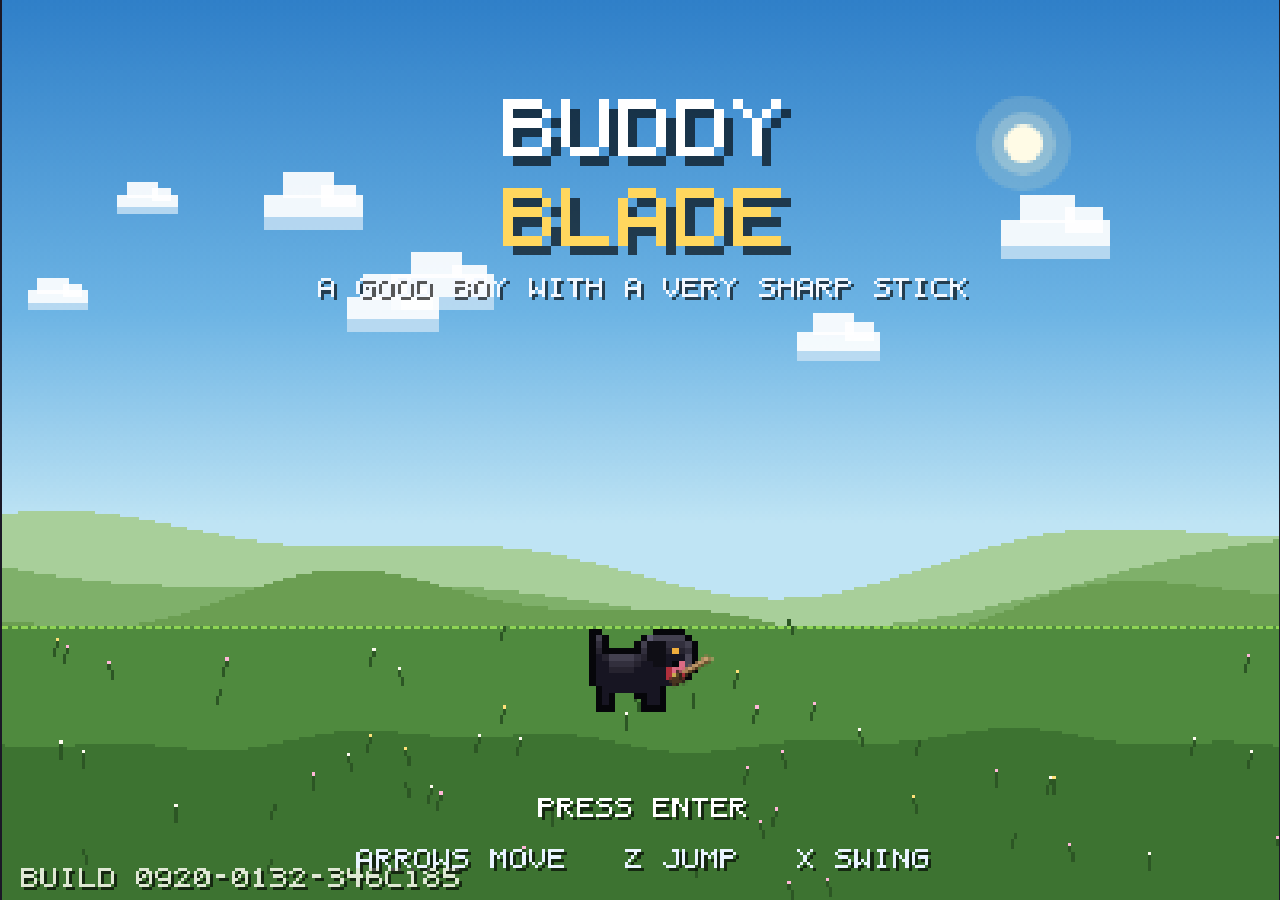
==== commit 967ec2f4: "Open the menus onto a field, and fix what the gauge and the map hid The map only ever drew stage 1-1" ====
--- a/android/app/src/main/assets/index.html
+++ b/android/app/src/main/assets/index.html
@@ -99,7 +99,18 @@
   box-shadow:0 4px 18px rgba(0,0,0,.55);
 }
 .mbtn:active { background:#6b58a8; transform:translateY(2px); }
+/* which one a controller or keyboard has highlighted */
+.mbtn.sel { border-color:#ffd75e; background:rgba(92,72,150,.96); box-shadow:0 0 0 2px rgba(255,215,94,.35), 0 4px 18px rgba(0,0,0,.55); }
 @media (max-width:520px) { .mbtn { min-width:132px; padding:14px 12px; font-size:13px; } }
+
+/* Dismiss button for a loot popup. Same treatment as the result-screen
+   buttons, for the same reason: the canvas can be covered by the pad. */
+#popupbtn {
+  position:fixed; left:0; right:0;
+  bottom:calc(16px + env(safe-area-inset-bottom));
+  display:flex; justify-content:center; z-index:22; pointer-events:none;
+}
+#popupbtn.hidden { display:none; }
 </style>
 </head>
 <body>
@@ -114,12 +125,15 @@
       </div>
       <button class="tbtn sys" data-key="pause" aria-label="Pause">II</button>
     </div>
+    <div id="popupbtn" class="hidden">
+      <button class="mbtn" id="pb-ok">GOT IT!</button>
+    </div>
     <div id="menubtns" class="hidden">
       <button class="mbtn" id="mb-left">LEVEL SELECT</button>
       <button class="mbtn" id="mb-right">PLAY AGAIN</button>
     </div>
   </div>
-  <script>window.BUILD_ID = "0920-0058-da24812";</script>
+  <script>window.BUILD_ID = "0920-0132-346c185";</script>
   <script>
 /* ===== util.js ===== */
 /* Buddy Blade - small helpers + a pixel-grid sprite baker. */
@@ -424,6 +438,7 @@
   /* ---------------- gamepad ---------------- */
   var padPrev = {};
   var padName = '';
+  var padDir = { x: 0, y: 0 };      /* last stick direction, for menu steps */
   function pollPad() {
     if (!navigator.getGamepads) return;
     var pads = navigator.getGamepads();
@@ -432,8 +447,36 @@
     if (!gp) { if (mode === 'controller') { mode = 'keyboard'; padName = ''; } return; }
     padName = gp.id || 'Controller';
     var active = false;
+    /* Scale out of the dead zone AND fall back to zero when the stick
+       recentres - without the else the last value stuck and the hero
+       walked off on his own. */
     var ax = gp.axes && gp.axes.length ? gp.axes[0] : 0;
-    if (Math.abs(ax) > 0.25) { stickX = ax; active = true; }
+    var DZ = 0.28;
+    if (Math.abs(ax) > DZ) {
+      var sign = ax < 0 ? -1 : 1;
+      stickX = sign * Math.min(1, (Math.abs(ax) - DZ) / (1 - DZ));
+      active = true;
+    } else if (stickId === null) {
+      stickX = 0;                       /* touch stick, if held, still wins */
+    }
+    /* Menus are stepped with the stick as well as the d-pad: many pads
+       report no d-pad at all, which left menus unusable. */
+    var ay = gp.axes && gp.axes.length > 1 ? gp.axes[1] : 0;
+    var stepX = Math.abs(ax) > 0.55 ? (ax < 0 ? -1 : 1) : 0;
+    var stepY = Math.abs(ay) > 0.55 ? (ay < 0 ? -1 : 1) : 0;
+    if (stepX !== padDir.x) {
+      if (stepX === -1) { set('left', true); set('left', false); fresh.left = true; }
+      if (stepX === 1) { set('right', true); set('right', false); fresh.right = true; }
+      padDir.x = stepX;
+      if (stepX) active = true;
+    }
+    if (stepY !== padDir.y) {
+      if (stepY === -1) { set('up', true); set('up', false); fresh.up = true; }
+      if (stepY === 1) { set('down', true); set('down', false); fresh.down = true; }
+      padDir.y = stepY;
+      if (stepY) active = true;
+    }
+
     var B = gp.buttons || [];
     function btn(i) { return B[i] && B[i].pressed; }
     var map = { 14: 'left', 15: 'right', 12: 'up', 13: 'down',
@@ -854,6 +897,8 @@
   /* ---------------------------------------------------------------
      THE HERO - a black lab who carries his blade in his jaws.
   --------------------------------------------------------------- */
+  /* A bright eye with a catchlight and a lolling tongue - this is a happy
+     dog, not a snarling one. No bared tooth anywhere. */
   var TORSO = [
     '..................',
     '.kk........kkkkk..',
@@ -861,7 +906,7 @@
     '.kbk....kbdddbbbbk',
     '.kbkkkkkkbdddbebbk',
     '.kbbbbbbbbdddbbbnk',
-    '.kbbbbbbbbbddbbwnk',
+    '.kbbbbbbbbbddbktnk',
     '.kbbbbbbbbbbbrttkk',
     '.kbbbbbbbbbbbrRrk.',
     '.kbbbbbbbbbbbbk...',
@@ -874,8 +919,22 @@
     '.kbk.....kbdddbbk.',
     '.kbkkkkkkbbdddbebk',
     '.kbbbbbbbbbdddbbnk',
-    '.kbbbbbbbbbbddbwnk',
+    '.kbbbbbbbbbbddktnk',
     '.kbbbbbbbbbbbrttkk',
+    '.kbbbbbbbbbbbrRrk.',
+    '.kbbbbbbbbbbbbk...',
+    '..kbbbbbbbbbk.....'
+  ];
+  /* Ears down, eye shut, mouth turned over - shown when you go down. */
+  var TORSO_SAD = [
+    '..................',
+    '.kk........kkkkk..',
+    '.kbk.....kbbbbbbk.',
+    '.kbk....kbdddbbbbk',
+    '.kbkkkkkkbdddbnbbk',
+    '.kbbbbbbbbdddbwbnk',
+    '.kbbbbbbbbbdddnbnk',
+    '.kbbbbbbbbbbbrbbkk',
     '.kbbbbbbbbbbbrRrk.',
     '.kbbbbbbbbbbbbk...',
     '..kbbbbbbbbbk.....'
@@ -925,10 +984,11 @@
       jump: frame(TORSO, 'jump'),
       fall: frame(TORSO, 'fall'),
       swing: frame(TORSO_SWING, 'stand'),
-      swingAir: frame(TORSO_SWING, 'fall')
+      swingAir: frame(TORSO_SWING, 'fall'),
+      sad: frame(TORSO_SAD, 'sit')
     };
     var out = { right: f, left: {}, flash: {} };
-    out.left.idle = F(f.idle); out.left.sit = F(f.sit);
+    out.left.idle = F(f.idle); out.left.sit = F(f.sit); out.left.sad = F(f.sad);
     out.left.jump = F(f.jump); out.left.fall = F(f.fall);
     out.left.swing = F(f.swing); out.left.swingAir = F(f.swingAir);
     out.left.run = f.run.map(F);
@@ -1102,7 +1162,9 @@
     ], { o: edge, l: lite, k: core });
     return c;
   }
-  var GEMS = {
+  /* one tinted gem per world, for the map and the results tally.
+     Named apart from the graded GEMS below, which the pickups use. */
+  var THEME_GEMS = {
     meadow: gemSprite('#2fa36b', '#9dffd0', '#0d3d28'),
     cavern: gemSprite('#3f8fd6', '#a8e0ff', '#102d4d'),
     keep:   gemSprite('#b03fd6', '#efb0ff', '#3a0d4d')
@@ -1376,7 +1438,7 @@
     GRUB: GRUB, BATLING: [BATLING, BATLING2], THORN: THORN, THORN_L: F(THORN),
     THORNBALL: THORNBALL,
     COIN: COIN, BONE_GOLD: BONE_GOLD, BONE_GREY: BONE_GREY,
-    GEMS: GEMS, GEM_VALUE: GEM_VALUE, HEART_PIECE: HEART_PIECE,
+    GEMS: GEMS, THEME_GEMS: THEME_GEMS, GEM_VALUE: GEM_VALUE, HEART_PIECE: HEART_PIECE,
     OUTFITS: OUTFITS, ORB: ORB,
     CHEST: CHEST, CHEST_OPEN: CHEST_OPEN,
     HEART_FULL: HEART_FULL, HEART_EMPTY: HEART_EMPTY, MEAT: MEAT,
@@ -2397,8 +2459,8 @@
       '#################              ##              ##              ##              #',
       '#################                     G                   o                    #',
       '#################                    ====                =====                 #',
-      '##FFFCFFFFFFFFFFF   ===  ===                                                   #',
-      '##qFFFFFFFFFFFFFF o         H      o         g    ^^^  o   o      o  o     KD g#',
+      '##FFFFFFFFFFFFFFF   ===  ===                                                   #',
+      '##FqFFFFCFFFFFFFF o         H      o         g    ^^^  o   o      o  o     KD g#',
       '##################==        ==#######%%%%###############%%%#####################',
       '####################    ====####################################################',
       '#              ##    o         #################################################',
@@ -2408,8 +2470,8 @@
       '#              ##    K         #################################################',
       '#                   ====       #################################################',
       '#                         o    #################################################',
-      '#                       ====   FFFFFFFFFFFFFFj##################################',
-      '#  P       o                  oFFFFFFFFFFFFCFF##################################',
+      '#                       ====   FFFFFFFFFFFFFFF##################################',
+      '#  P       o                  oFFFFFFFFFCFFFFj##################################',
       '####################%%%%%%%%####################################################'
     ]
   },
@@ -2421,12 +2483,12 @@
       '#################################              ##              #################################',
       '#################################              ##b             #################################',
       '#################################              ##              #################################',
-      '#################################              ##       G      ###FFFFFFFFFFCF##################',
-      '#################################              ##     =====    ###FFFFFFFqFFFF##################',
-      '#################################    o              V          ###FFFFFFFFFFFF##################',
-      '#################################    ===            #          ###FFFFFFFFFFFF##################',
-      '##################FFjFFFFFFFFFFFF                   #      #   ########F########################',
-      '##################FFFCFFFFFFFFFFFoK                g   h   h K ########F########################',
+      '#################################              ##       G      ###FFFFFFFFFFFF##################',
+      '#################################              ##     =====    ###FFFFFFFFFFFF##################',
+      '#################################    o              V          ###FFFFFqFFFFFF##################',
+      '#################################    ===            #          ###FFFFFFFFCFFF##################',
+      '##################FFFFFFFFFFFFFFF                   #      #   ########F########################',
+      '##################FFFFjFFCFFFFFFFoK                g   h   h K ########F########################',
       '##################################==     go ==####==     o o==##################################',
       '####################################    ====########    ====####################################',
       '#              ##              ##   o          ##      o       ##              ##              #',
@@ -2449,10 +2511,10 @@
       '#################################################################              ##              #',
       '#################################################################              ##              #',
       '#################################################################              ##              #',
-      '##################################################FFFFFFjFFFFF###     g G      ##              #',
-      '##################################################FFFFFFFFFFFC###     =====    ##              #',
-      '##################################################FFFFFFFFFFFF###                              #',
-      '##################################################FFFFFFFFFFFF###                              #',
+      '##################################################FFFFFFFFFFFF###     g G      ##              #',
+      '##################################################FFFFFFFFFFFF###     =====    ##              #',
+      '##################################################FFFFFFFFFCFF###                              #',
+      '##################################################FFFFjFFFFFFF###                              #',
       '######################################################F##########   #      #                   #',
       '######################################################F##########o g   h   h       o  o  o  D o#',
       '##################################################################==      o ==##################',
@@ -2463,9 +2525,9 @@
       '#              ##              ##              ##              ##       ====   #################',
       '#              ##     =====    ##          t   ##          oo  ##              #################',
       '#                                        ====            ====       ====       #################',
-      '#                                        ====                                  ####FFFFFqFFFFF##',
-      '#                   #      #                                            ====   FFFFFFFFFFFFFFC##',
-      '#  P    o  H  o  h g#  g   # o             K     o        o        g   ho  gg  FFFFFFFFFFFFFFF##',
+      '#                                        ====                                  ####FFFFFFFFFFF##',
+      '#                   #      #                                            ====   FFFFFFFFFFFFFFF##',
+      '#  P    o  H  o  h g#  g   # o             K     o        o        g   ho  gg  FqFFFFFFFFFFCFF##',
       '######################################################%%%#######################################'
     ]
   },
@@ -2508,9 +2570,9 @@
       '#################              ##              ##       GH     ##              #################',
       '#################          Vo  ##              ##     =====    ##    o         #################',
       '#################===      ===      ===                            ====    o  o #################',
-      '##FFFFqFFFFFF####    ===                            #      #              ==== #################',
+      '##FFFFFFFFFFF####    ===                            #      #              ==== #################',
       '##FFFFFFFFFFFFFFF                                   #      #                   FFFFFFFFFFFFFFF##',
-      '##CFFFFFFFFFFFFFF           o o  g           g     g# Kg   #       ^           FFFFFFFFFFFjFFC##',
+      '##FFFCFFFFFFqFFFF           o o  g           g     g# Kg   #       ^           FFFFFFFjFFFFFCF##',
       '##################==        ==######%%%###########################==        ==##################',
       '####################    ====########################################    ====####################',
       '#              ##              ##################################      K       ##              #',
@@ -2537,8 +2599,8 @@
       '#################     =====    ##         K    ##              #################################################',
       '#################                 ==   o ===          ==== === #################################################',
       '##FFFFFFFFF######   o      #         ===                       #################################################',
-      '##CjFFFFFFFFFFFFF   #      #                                   #################################################',
-      '##FFFFFFFFFFFFFFFH g   h   g     o  ^^^^^^^^      K         o  #################################################',
+      '##FFFFFFFFFFFFFFF   #      #                                   #################################################',
+      '##FFCFFjFFFFFFFFFH g   h   g     o  ^^^^^^^^      K         o  #################################################',
       '##################==     g  ==####################==     ogo==##################################################',
       '####################    ====########################    ====####################################################',
       '#              ##              ##################   to         ##              ##              ##              #',
@@ -2548,8 +2610,8 @@
       '#              ##     ht       ##################              ##     =====    ##     =====    ##              #',
       '#                   ====       ##################=======                                                       #',
       '#                          o   ####FFFFFFFFFFF###        o          #          b           #                   #',
-      '#                       ====   FFFFFFFFFqFFFCF###       ====        #      #        #      #                   #',
-      '#  P       ooh     g o g o h   FFFFFFFFFFFFFFF###       g          g#  g   # o     h#  h   #                D g#',
+      '#                       ====   FFFFFFFFFFFqFFF###       ====        #      #        #      #                   #',
+      '#  P       ooh     g o g o h   FFFFFFFFFCFFFFF###       g          g#  g   # o     h#  h   #                D g#',
       '################################################################################################################'
     ]
   },
@@ -2565,17 +2627,17 @@
       '#################              ##     =====    ##              ##            o ##  V           ##              #',
       '#################                          o   ##                         ==== ## ====                         #',
       '#################       ====               #   ##       K                      ##      ====                    #',
-      '##FFFFqFFFFFFFFFF                   #      #   ##   === ===                    ##                              #',
-      '##FFFCFFFFFFFFFFF                  g   g   g K ##                            h ##                o  o       D  #',
+      '##FFFFFFFFFFFFFFF                   #      #   ##   === ===                    ##                              #',
+      '##FFFFFFFCqFFFFFF                  g   g   g K ##                            h ##                o  o       D  #',
       '##################==        ==####==        ==####==     o  ==####==        ==####==     o  ==##################',
       '####################    ====########    ====########    ====########    ====########    ====####################',
       '#              ##              ##              ##    o         ##              ##    g         #################',
       '#        b     ##   ====       ##   ====       ##   ====       ##   ====       ##   ====       #################',
       '#              ##              ##         oo   ##         o    ##       oh g   ##              #################',
-      '#              ##       ====   ##       ====   ##       ====   ##       ====   ##       ====   ###FFFFFFFCFFFF##',
-      '#              ##     gt       ##              ##              ##              ##              ###FFFjFFFFFFFF##',
-      '#                  =====       ##   ====            ====       ##   ====            ====       ###FFFFFFFFFFFF##',
-      '#                              ##       o t                    ##                          o   ###FFFFFFFFFFFF##',
+      '#              ##       ====   ##       ====   ##       ====   ##       ====   ##       ====   ###FFFFFFFFFFFF##',
+      '#              ##     gt       ##              ##              ##              ##              ###FFFFFFFFFFFF##',
+      '#                  =====       ##   ====            ====       ##   ====            ====       ###FjFFFFFFFFFF##',
+      '#                              ##       o t                    ##                          o   ###FFFFFCFFFFFF##',
       '#                       ====   ##       ====            ====   ##       ====            ====   ############F####',
       '#  P     o  H    h             ##  K               g   g   h   ##  ho  h   h     ohh   g   g   ############F####',
       '#####################%%%%###########%%%%%%%%####################################################################'
@@ -2617,10 +2679,10 @@
       '#################################              ##              ##################              ##              #',
       '################################# b            ##b             ##################   b    b     ##              #',
       '#################################              ##              ##################              ##              #',
-      '#################################              ##     o G h    ###FFFFFFFFFFFC###              ##              #',
-      '#################################              ##     =====    ###FFFFFFFFFFjF###     =====    ##              #',
-      '#################################   th              o          ###FFFFFFFFFFFF###                              #',
-      '#################################  ====             #          ###FFFFFFFFFFFF###                              #',
+      '#################################              ##     o G h    ###FFFFFFFFFFFF###              ##              #',
+      '#################################              ##     =====    ###FFFFFFFFFFFF###     =====    ##              #',
+      '#################################   th              o          ###FFFFFFFFjFFF###                              #',
+      '#################################  ====             #          ###FFFFFFFFFCFF###                              #',
       '#################################                   #      #   ############F#####   #      #                   #',
       '#################################                  g   g   hoHK############F#####ggg   h   g tg    h  o o   D  #',
       '##################################==    oo  ==####==       o==####################==        ==##################',
@@ -2632,8 +2694,8 @@
       '#              ##              ##     o        ##              ##              ##              #################',
       '#                                   ====       ##   ====            g               ====       #################',
       '#                                           =  ##                   ===                 o      ########FFFFFFF##',
-      '#                   ===  ===            ====   ##       ====                            ====   FFFFFFFFFFFFFqC##',
-      '#  P     o                                   K ##  h  ogo  g       ^^^       o     ho  g  ogK  FFFFFFFFFFFFFFF##',
+      '#                   ===  ===            ====   ##       ====                            ====   FFFFFFFFFFFFFFF##',
+      '#  P     o                                   K ##  h  ogo  g       ^^^       o     ho  g  ogK  FFFFFFFFFqFFCFF##',
       '####################%%%%%%%%########%%%################################%%%%#####################################'
     ]
   },
@@ -2648,9 +2710,9 @@
       '#################              ##              #################################################################',
       '#################              ## G            #################################################################',
       '#################        Vt       ==  K  ===   #################################################################',
-      '##FFFFFFjFFFF####       ====         ===       ####FFFFFqFFFFF##################################################',
-      '##FFFCFFFFFFFFFFF                              FFFFFFFFFFFFFFF##################################################',
-      '##FFFFFFFFFFFFFFF h          oo   o         o  FFFFFFFFFFFFFCF##################################################',
+      '##FFFFFFFFFFF####       ====         ===       ####FFFFFFFFFFF##################################################',
+      '##FFjFFFFFFFFFFFF                              FFFFFFFFFFFFFFF##################################################',
+      '##FFFFFFFFFFFCFFF h          oo   o         o  FqFFFFFFCFFFFFF##################################################',
       '##################==       h==####==        ==##################################################################',
       '####################    ====########    ====####################################################################',
       '#              ##    o K       ##              ##              ##              ##              ##              #',
@@ -2673,10 +2735,10 @@
       '#################              ##              ##              ##              ##################              ##              #',
       '#################  b           ##              ##              ##              ##################            b ##              #',
       '#################              ##              ##              ##              ##################              ##              #',
-      '##FFFFFqFFFFFF###              ##       G      ##              ##              ##################              ##              #',
-      '##FFFFFFFCFFFF###              ##     =====    ##              ##              ##################     =====    ##              #',
-      '##FFFFFFFFFFFF### ===                          ##====  t          ===          ##################                              #',
-      '##FFFFFFFFFFFF###                   #          ##      ===                     ##################                              #',
+      '##FFFFFFFFFFFF###              ##       G      ##              ##              ##################              ##              #',
+      '##FFFFFFFFFFFF###              ##     =====    ##              ##              ##################     =====    ##              #',
+      '##FFFFFCFFFFFF### ===                          ##====  t          ===          ##################                              #',
+      '##FFFqFFFFFFFF###                   #          ##      ===                     ##################                              #',
       '############F####                   #      #   ##                              ##################   #      #                   #',
       '############F####oo                g   h   gg  ##           o               t  ##################  h   g   g K   h       o oD  #',
       '##################==        ==####==        ==####==     t  ==####==        ==####################==        ==##################',
@@ -2688,8 +2750,8 @@
       '#              ##              ##              ##      o    o  ##    H         ##     =====    ##     o        #################',
       '#                   ====       ##   ====           =====    =  ##   ====                            ====       #################',
       '#                       K o    ##       o                      ##       h      b    #                   o      #################',
-      '#                       ====   ##       ====            ====   ##       ====        #      #            ====   FFFFFFFFFFFFCFF##',
-      '#  P o go K  o                 ##  g   g   h                   ##h           h   o g#  g   #                hogFFFFFFFFFFFFFjF##',
+      '#                       ====   ##       ====            ====   ##       ====        #      #            ====   FFFFFFFFFFFFFFF##',
+      '#  P o go K  o                 ##  g   g   h                   ##h           h   o g#  g   #                hogFFFFFFFFFFCjFFF##',
       '####################%%%%%%%%##########################%%%###########%%%%%%%%########################%%%%%%%%####################'
     ]
   },
@@ -2756,7 +2818,9 @@
       worn: 'none',
       sound: true,
       touchMode: 'auto',  /* 'auto' fades when idle, 'always' stays put */
-      seenIntro: false
+      zoom: 0,            /* 0 = fit the screen, 1-4 = fixed pixel size */
+      seenIntro: false,
+      seenOrbTip: false
     };
   }
 
@@ -2805,6 +2869,25 @@
     try { writeRaw(JSON.stringify(data)); } catch (e) { /* nothing we can do */ }
   }
   function get() { return data || load(); }
+
+  /* Everything a single run can add to. A stage takes a copy on the way
+     in; going down puts it all back, so dying costs you the trip. */
+  var RUN_FIELDS = ['coins', 'gemScore', 'heartPieces', 'outfits', 'gems',
+                    'chests', 'blades', 'relics', 'collar', 'worn', 'blade'];
+  function snapshot() {
+    var d = get(), o = {};
+    for (var i = 0; i < RUN_FIELDS.length; i++) {
+      var k = RUN_FIELDS[i];
+      o[k] = (d[k] && typeof d[k] === 'object') ? JSON.parse(JSON.stringify(d[k])) : d[k];
+    }
+    return o;
+  }
+  function restore(snap) {
+    if (!snap) return;
+    var d = get();
+    for (var k in snap) d[k] = snap[k];
+    flush();
+  }
   function wipe() { data = fresh(); flush(); return data; }
 
   var SHOP = [
@@ -2955,6 +3038,7 @@
 
   return {
     load: load, get: get, flush: flush, wipe: wipe,
+    snapshot: snapshot, restore: restore,
     SHOP: SHOP, owned: owned, available: available, buy: buy,
     has: has, addCoins: addCoins, clearStage: clearStage,
     ownsBlade: ownsBlade, equipBlade: equipBlade, blade: blade, bladeId: bladeId,
@@ -3084,6 +3168,8 @@
   this.w = 14; this.h = 13;
   this.open = false;
   this.t = 0;
+  this.hit = 0;            /* frames of recoil after a swing lands */
+  this.nudge = 0;          /* lid rattle while you stand against it */
   this.dead = false;
   /* Loot is fixed per chest, derived from where it sits, so a stage
      always rewards the same thing. Some hold nothing but gems. */
@@ -3133,12 +3219,20 @@
 };
 Chest.prototype.update = function (w) {
   this.t++;
-  if (!this.open && w.uncovered(this) && Util.aabb(this, w.player)) this.pop(w);
+  if (this.hit > 0) this.hit--;
+  /* A chest only ever gives way to the blade - walking into it does
+     nothing but rattle the lid. */
+  if (!this.open && w.uncovered(this) && Util.aabb(this, w.player)) this.nudge = 12;
+  if (this.nudge > 0) this.nudge--;
 };
 Chest.prototype.draw = function (g, cam) {
   var img = this.open ? Art.CHEST_OPEN : Art.CHEST;
   var bob = this.open ? 0 : Math.round(Math.sin(this.t * 0.06) * 0.5);
-  g.drawImage(img, Math.round(this.x - cam.x), Math.round(this.y - cam.y + bob));
+  /* the lid jumps when you lean on it, so "hit me" reads without words */
+  var jx = 0;
+  if (this.nudge > 0) jx = Math.round(Math.sin(this.nudge * 1.1) * 1.2);
+  if (this.hit > 0) { jx = Math.round(Math.sin(this.hit * 1.9) * 2); bob -= 1; }
+  g.drawImage(img, Math.round(this.x - cam.x) + jx, Math.round(this.y - cam.y + bob));
   if (!this.open) {
     g.save();
     g.globalAlpha = 0.18 + 0.12 * Math.sin(this.t * 0.08);
@@ -3599,6 +3693,9 @@
   this.charges = 0;        /* special uses left, from orbs */
   this.maxCharges = 4;
   this.special = false;    /* is this swing a special? */
+  this.crossHit = false;   /* iron: the arc lands a second time */
+  this.crossAgain = false;
+  this.lashHit = false;    /* whip: the arc reaches far further */
 }
 Player.prototype.damage = function () { return Save.bladeDamage(); };
 Player.prototype.reach = function () { return Save.bladeReach(); };
@@ -3681,14 +3778,12 @@
     this.lift--;
   } else {
     this.lift = 0;
-  this.charges = 0;        /* special uses left, from orbs */
-  this.maxCharges = 4;
-  this.special = false;    /* is this swing a special? */
   }
 
   if (Input.pressed('attack') && this.attack <= 0) {
     this.attack = ATTACK_FRAMES;
     this.attackHit = [];
+    this.crossHit = false; this.lashHit = false; this.crossAgain = false;
     /* with the gauge charged, every swing is the blade's special until
        it runs dry */
     this.special = this.charges > 0;
@@ -3719,6 +3814,8 @@
 Player.prototype.hitbox = function () {
   if (this.attack > 14 || this.attack < 5) return null;
   var r = this.reach() * (this.special ? 1.6 : 1);
+  /* the whip's special snaps right out across the room */
+  if (this.lashHit) r = this.reach() * 2.8;
   return {
     x: this.facing > 0 ? this.x + this.w - 3 : this.x - r + 3,
     y: this.y - 2 - (this.special ? 6 : 0),
@@ -4111,14 +4208,22 @@
 /* ---------------- spawning helpers ---------------- */
 /* A short panel explaining what just dropped, so a chest is not just
    something flinging off the screen. */
-World.prototype.showPopup = function (title, lines, color) {
-  this.popup = { title: title, lines: lines || [], color: color || '#e8c45c', t: 200 };
+World.prototype.showPopup = function (title, lines, color, blocking) {
+  this.popup = {
+    title: title, lines: lines || [], color: color || '#e8c45c',
+    t: 200, blocking: blocking !== false
+  };
+};
+World.prototype.dismissPopup = function () { this.popup = null; };
+World.prototype.popupBlocking = function () {
+  return !!(this.popup && this.popup.blocking);
 };
 
 World.prototype.drawPopup = function (g) {
   var pu = this.popup;
-  if (!pu || pu.t <= 0) return;
-  var fade = pu.t > 30 ? 1 : pu.t / 30;
+  if (!pu) return;
+  if (!pu.blocking && pu.t <= 0) { this.popup = null; return; }
+  var fade = (pu.blocking || pu.t > 30) ? 1 : pu.t / 30;
   var w = 168, h = 30 + pu.lines.length * 11;
   var x = Math.round(VIEW_W / 2 - w / 2), y = 30;
   g.save();
@@ -4132,8 +4237,11 @@
   for (var i = 0; i < pu.lines.length; i++) {
     Text.center(g, pu.lines[i], VIEW_W / 2, y + 21 + i * 11, '#e6dcf7', 1);
   }
+  if (pu.blocking) {
+    Text.center(g, 'PRESS TO CARRY ON', VIEW_W / 2, y + h + 6, '#8d80ad', 1);
+  }
   g.restore();
-  pu.t--;
+  if (!pu.blocking) pu.t--;
 };
 
 World.prototype.puff = function (x, y, color, n) {
@@ -4203,7 +4311,9 @@
     this.shots.push(sh);
   } else if (kind === 'lash') {
     p.lashHit = true;
-    this.puff(cx + f * 16, cy + 4, '#e8fff0', 12);
+    for (var li = 0; li < 5; li++) {
+      this.puff(cx + f * (10 + li * 9), cy + 4 + (li % 2 ? 2 : -2), '#e8fff0', 4);
+    }
   } else {                                   /* thunder */
     sh = new Shot(cx, cy, f * 4.2, 0, 'bolt', true);
     sh.dmg = dmg + 2; sh.pierce = true; sh.life = 70;
@@ -4255,6 +4365,7 @@
   this.t++;
   var p = this.player, i, e;
 
+  if (this.popupBlocking()) return;      /* loot popup holds the action */
   if (this.hitStop > 0) { this.hitStop--; return; }
   if (this.bannerTimer > 0) this.bannerTimer--;
 
@@ -4340,6 +4451,13 @@
     /* --- the swing --- */
     var hb = p.hitbox();
     if (hb) {
+      /* the cross slash cuts back across on the return, so everything
+         already struck is fair game once more */
+      if (p.crossHit && !p.crossAgain && p.attack <= 8) {
+        p.attackHit = [];
+        p.crossAgain = true;
+        this.puff(p.x + p.w / 2 + p.facing * 12, p.y + 8, '#eef4fa', 6);
+      }
       for (i = 0; i < this.enemies.length; i++) {
         e = this.enemies[i];
         if (e.dead || p.attackHit.indexOf(e) >= 0) continue;
@@ -4357,8 +4475,17 @@
         this.boss.hurt(p.damage(), p.facing, this);
         this.hitStop = 3; this.shake(4);
       }
+      /* the blade is the only key: a buried chest stays shut until its
+         pocket is open and you actually swing at it */
       for (i = 0; i < this.chests.length; i++) {
-        if (!this.chests[i].open && Util.aabb(hb, this.chests[i])) this.chests[i].pop(this);
+        var chH = this.chests[i];
+        if (chH.open || p.attackHit.indexOf(chH) >= 0) continue;
+        if (this.uncovered(chH) && Util.aabb(hb, chH)) {
+          p.attackHit.push(chH);
+          chH.hit = 10;
+          this.hitStop = 2; this.shake(3);
+          chH.pop(this);
+        }
       }
       /* crates in the swing arc */
       var tx0 = Math.floor(hb.x / TILE), tx1 = Math.floor((hb.x + hb.w) / TILE);
@@ -4459,10 +4586,18 @@
         p.charges = p.maxCharges;
         Sfx.buy();
         var sp = Art.SPECIALS[Save.blade().special];
-        this.showPopup('SPELL ORB', [
-          sp.name.toUpperCase() + '  x' + p.maxCharges,
-          sp.desc.toUpperCase()
-        ], '#b9a0ff');
+        var d0 = Save.get();
+        if (!d0.seenOrbTip) {
+          d0.seenOrbTip = true; Save.flush();
+          this.showPopup('SPELL ORB', [
+            sp.name.toUpperCase() + '  x' + p.maxCharges,
+            sp.desc.toUpperCase()
+          ], '#b9a0ff', true);
+        } else {
+          /* after the first one it just tops you up, no interruption */
+          this.showPopup('SPECIAL READY', [sp.name.toUpperCase()], '#b9a0ff', false);
+          this.popup.t = 90;
+        }
         this.puff(pk.x + 3, pk.y + 3, '#b9a0ff', 16);
       } else if (pk.kind === 'vessel') {
         this.vesselGot++;
@@ -4849,12 +4984,13 @@
     Text.center(g, label, r.x + r.w / 2, r.y + Math.round((r.h - 7) / 2), '#ffffff', 1);
   }
 
+  /* A plank sign staked in the grass - dark enough to carry pale text. */
   function panel(g, x, y, w, h, fill) {
-    g.fillStyle = fill || 'rgba(14,10,22,.88)';
+    g.fillStyle = fill || 'rgba(28,22,15,.96)';
     g.fillRect(x, y, w, h);
-    g.fillStyle = '#6b5a8a'; g.fillRect(x, y, w, 1); g.fillRect(x, y + h - 1, w, 1);
+    g.fillStyle = '#c08a42'; g.fillRect(x, y, w, 1); g.fillRect(x, y + h - 1, w, 1);
     g.fillRect(x, y, 1, h); g.fillRect(x + w - 1, y, 1, h);
-    g.fillStyle = '#39304f';
+    g.fillStyle = '#6b4a22';
     g.fillRect(x + 1, y + 1, w - 2, 1); g.fillRect(x + 1, y + h - 2, w - 2, 1);
   }
   function dim(g, a) {
@@ -4869,24 +5005,120 @@
     g.fillRect(x + off + 4, y + 3, 1, 1);
   }
 
-  /* Decorative starfield shared by the menu screens. */
-  var stars = [];
-  for (var i = 0; i < 46; i++) {
-    stars.push({ x: Math.random() * VIEW_W, y: Math.random() * VIEW_H,
-                 s: Math.random() < 0.25 ? 2 : 1, p: Math.random() * 6.28 });
-  }
-  function backdrop(g, t, tint) {
-    var grad = g.createLinearGradient(0, 0, 0, VIEW_H);
-    grad.addColorStop(0, tint ? tint[0] : '#140f22');
-    grad.addColorStop(1, tint ? tint[1] : '#2a1836');
-    g.fillStyle = grad; g.fillRect(0, 0, VIEW_W, VIEW_H);
-    for (var i = 0; i < stars.length; i++) {
-      var s = stars[i];
-      g.globalAlpha = 0.25 + 0.45 * Math.abs(Math.sin(t * 0.02 + s.p));
-      g.fillStyle = '#ffe9c0';
-      g.fillRect(s.x, s.y, s.s, s.s);
-    }
-    g.globalAlpha = 1;
+  /* ---------------------------------------------------------------
+     THE FIELD
+     Every menu sits in the same meadow the dog walks through: open sky,
+     clouds on the drift, hills falling away, grass underfoot. Laid out
+     in fractions of the view so it fills 4:3 and 21:9 alike.
+  --------------------------------------------------------------- */
+  var SKIES = {
+    day:  ['#2f7fc8', '#6db4e4', '#bfe4f4'],
+    dusk: ['#2b3f6e', '#8a6aa0', '#e7a377']
+  };
+  var GRASS = {
+    day:  { far: '#6b9e52', mid: '#4f8a3e', near: '#3d7331',
+            lip: '#8fd455', dark: '#2c5624', hill: '#7fb06a', haze: '#a8cf9a' },
+    dusk: { far: '#4d6b48', mid: '#3a5738', near: '#2d442c',
+            lip: '#6d9a58', dark: '#1e2f1f', hill: '#5c7a5c', haze: '#8b9a8c' }
+  };
+  /* fields are fractions of the view, so nothing is pinned to 400x224 */
+  var clouds = [];
+  for (var ci = 0; ci < 8; ci++) {
+    clouds.push({ x: Math.random(), y: 0.07 + Math.random() * 0.30,
+                  s: 0.55 + Math.random() * 1.0, v: 0.00022 + Math.random() * 0.00035 });
+  }
+  var blooms = [];
+  for (var bi = 0; bi < 54; bi++) {
+    blooms.push({ x: Math.random(), y: Math.random(), k: Math.floor(Math.random() * 4),
+                  p: Math.random() * 6.28 });
+  }
+  var BLOOM_COL = ['#ffe27a', '#ffb7d8', '#fdfbef', '#d4f07f'];
+
+  function cloud(g, x, y, s) {
+    /* four overlapping slabs read as a soft cumulus at this size */
+    var w = Math.round(22 * s), h = Math.round(5 * s);
+    g.fillStyle = 'rgba(255,255,255,.92)';
+    g.fillRect(x, y + h, w, h);
+    g.fillRect(x + Math.round(w * 0.18), y, Math.round(w * 0.5), h + 1);
+    g.fillRect(x + Math.round(w * 0.58), y + Math.round(h * 0.5), Math.round(w * 0.34), h);
+    g.fillStyle = 'rgba(196,224,244,.85)';
+    g.fillRect(x, y + h * 2, w, Math.max(1, Math.round(h * 0.5)));
+  }
+  /* A soft ridge line: same shape every frame, just sampled per column. */
+  function ridge(g, baseY, amp, freq, phase, col) {
+    for (var x = 0; x < VIEW_W; x++) {
+      var h = Math.round(amp * Math.sin(x * freq + phase) + amp * 0.5 * Math.sin(x * freq * 2.3 + phase * 1.7));
+      g.fillStyle = col;
+      g.fillRect(x, baseY - h, 1, VIEW_H - (baseY - h));
+    }
+  }
+  function backdrop(g, t, mood) {
+    var key = (mood === 'dusk') ? 'dusk' : 'day';
+    var sky = SKIES[key], gr = GRASS[key];
+    var horizon = Math.round(VIEW_H * 0.58);
+
+    var grad = g.createLinearGradient(0, 0, 0, horizon);
+    grad.addColorStop(0, sky[0]);
+    grad.addColorStop(0.6, sky[1]);
+    grad.addColorStop(1, sky[2]);
+    g.fillStyle = grad;
+    /* paint past the horizon: the ridges below are drawn crest-first and
+       must never leave a bare strip of canvas behind them */
+    g.fillRect(0, 0, VIEW_W, VIEW_H);
+
+    /* sun: three soft discs, not a stack of squares */
+    var sx = Math.round(VIEW_W * 0.80), sy = Math.round(VIEW_H * 0.16);
+    function disc(r, col) {
+      g.fillStyle = col;
+      g.beginPath(); g.arc(sx, sy, r, 0, 6.2832); g.fill();
+    }
+    disc(15, key === 'dusk' ? 'rgba(255,180,120,.16)' : 'rgba(255,246,200,.16)');
+    disc(10, key === 'dusk' ? 'rgba(255,196,146,.24)' : 'rgba(255,250,222,.26)');
+    disc(6, key === 'dusk' ? '#ffd9a8' : '#fffbe6');
+
+    for (var i = 0; i < clouds.length; i++) {
+      var c = clouds[i];
+      var cx = Math.round(((c.x + t * c.v) % 1.25 - 0.14) * VIEW_W);
+      cloud(g, cx, Math.round(c.y * VIEW_H), c.s);
+    }
+
+    /* two ridges behind the field, then the field itself */
+    /* each ridge overlaps the one behind it, so the crests read as depth
+       rather than as stacked flat bands */
+    var amp = Math.max(5, VIEW_H * 0.035);
+    ridge(g, horizon + Math.round(amp * 0.9), amp, 0.017, 0.8, gr.haze);
+    ridge(g, horizon + Math.round(amp * 1.7), amp * 1.2, 0.011, 2.4, gr.hill);
+    ridge(g, horizon + Math.round(amp * 2.6), amp * 0.8, 0.023, 5.1, gr.far);
+
+    var top = horizon + Math.round(amp * 3.2);
+    g.fillStyle = gr.mid;
+    g.fillRect(0, top, VIEW_W, VIEW_H - top);
+    /* the near field rolls in on a gentle, uneven line rather than a rule */
+    var nearY = top + Math.round((VIEW_H - top) * 0.42);
+    g.fillStyle = gr.near;
+    for (var x3 = 0; x3 < VIEW_W; x3++) {
+      var ny = nearY + Math.round(2.5 * Math.sin(x3 * 0.035) + 1.5 * Math.sin(x3 * 0.09 + 1.3));
+      g.fillRect(x3, ny, 1, VIEW_H - ny);
+    }
+    /* light catching the crest of the far field */
+    g.fillStyle = gr.lip;
+    for (var x2 = 0; x2 < VIEW_W; x2 += 3) g.fillRect(x2, top, 2, 1);
+
+    /* grass blades and flowers, still but for a slow sway */
+    var fieldH = VIEW_H - top;
+    for (var b = 0; b < blooms.length; b++) {
+      var f = blooms[b];
+      var bx = Math.round(f.x * VIEW_W);
+      var by = top + Math.round(f.y * fieldH);
+      var sway = Math.round(Math.sin(t * 0.03 + f.p) * 1.2);
+      g.fillStyle = gr.dark;
+      g.fillRect(bx, by, 1, 3);
+      g.fillRect(bx + sway, by - 2, 1, 2);
+      if (f.k < 3 && by > top + 3) {
+        g.fillStyle = BLOOM_COL[f.k];
+        g.fillRect(bx + sway, by - 3, 1, 1);
+      }
+    }
   }
 
   /* ------------------------------------------------ TITLE */
@@ -4899,20 +5131,18 @@
     },
     draw: function (g, G) {
       backdrop(g, G.t);
-      /* rolling hills */
-      g.fillStyle = '#1b1328';
-      for (var x = 0; x < VIEW_W; x++) {
-        var h = Math.floor(16 + 7 * Math.sin(x * 0.02) + 4 * Math.sin(x * 0.06 + 2));
-        g.fillRect(x, VIEW_H - h, 1, h);
-      }
       var cx = VIEW_W / 2;
-      Text.centerShadow(g, 'BUDDY', cx, 34, '#ffffff', 3);
-      Text.centerShadow(g, 'BLADE', cx, 62, '#ffd75e', 3);
-      Text.centerShadow(g, 'A GOOD BOY WITH A VERY SHARP STICK', cx, 90, '#b8a8d8', 1);
+      /* the title block hangs off the top, the dog stands in the grass,
+         the hints sit on the bottom edge - all keyed off the view */
+      var ty = Math.round(VIEW_H * 0.11);
+      Text.centerShadow(g, 'BUDDY', cx, ty, '#ffffff', 3);
+      Text.centerShadow(g, 'BLADE', cx, ty + 28, '#ffd75e', 3);
+      Text.centerShadow(g, 'A GOOD BOY WITH A VERY SHARP STICK',
+        cx, ty + 56, '#f3f8ff', 1);
 
       /* hero idles on the title, blade out */
       var bob = Math.round(Math.sin(G.t * 0.06) * 2);
-      var px = Math.round(cx - 18), py = 124 + bob;
+      var px = Math.round(cx - 18), py = Math.round(VIEW_H * 0.70) + bob;
       g.save();
       g.imageSmoothingEnabled = false;
       g.drawImage(Art.dog.right.idle, px, py, 36, 28);
@@ -4923,19 +5153,26 @@
         Text.centerShadow(g, hint('PRESS ENTER', 'PRESS A', 'TAP TO START'),
           cx, VIEW_H - 32, '#ffffff', 1);
       }
-      Text.draw(g, 'BUILD ' + (window.BUILD_ID || 'DEV'), 6, VIEW_H - 10, '#4e4663', 1);
+      Text.shadow(g, 'BUILD ' + (window.BUILD_ID || 'DEV'), 6, VIEW_H - 10, '#dfe8d4', 1);
       Text.centerShadow(g, hint('ARROWS MOVE   Z JUMP   X SWING',
                                 'STICK MOVE   A JUMP   X SWING',
                                 'STICK MOVE   JUMP   SWING'),
-        cx, VIEW_H - 16, '#8d80ad', 1);
+        cx, VIEW_H - 16, '#eaf4ff', 1);
     }
   };
 
   /* ------------------------------------------------ WORLD MAP */
+  /* Three world bands, spread down whatever height we were given, so a
+     4:3 screen gets taller lanes instead of a hole in the middle. */
+  function bandTop() { return Math.round(VIEW_H * 0.16) + 10; }
+  function bandGap() {
+    var room = (VIEW_H - 48) - bandTop();       /* keep clear of the sign */
+    return Util.clamp(Math.round(room / 3), 34, 64);
+  }
   function nodePos(i) {
     var w = Math.floor(i / 4), s = i % 4;
     var step = Math.floor((VIEW_W - 104) / 3);
-    return { x: 52 + s * step, y: 62 + w * 44 };
+    return { x: 52 + s * step, y: bandTop() + w * bandGap() };
   }
   function nodeRect(i) {
     var p = nodePos(i);
@@ -4943,6 +5180,14 @@
   }
   function mapShopRect() {
     return { x: VIEW_W - 86, y: VIEW_H - 22, w: 78, h: 16 };
+  }
+  function mapOptRect() {
+    return { x: VIEW_W - 170, y: VIEW_H - 22, w: 78, h: 16 };
+  }
+  function openOptions(G) {
+    G.optionsFrom = 'map';
+    G.pauseSel = 0;
+    G.go('pause');
   }
 
   var map = {
@@ -4953,6 +5198,7 @@
       var tap = Input.takeTap();
       if (tap) {
         if (inRect(tap, mapShopRect())) { Sfx.confirm(); G.go('shop'); return; }
+        if (inRect(tap, mapOptRect())) { Sfx.confirm(); openOptions(G); return; }
         for (var ti = 0; ti < LEVELS.length && ti < d.unlocked; ti++) {
           if (inRect(tap, nodeRect(ti))) {
             /* one tap plays it - a second tap to confirm just read as
@@ -4979,26 +5225,39 @@
         Sfx.confirm(); G.startStage(G.sel);
       }
       if (Input.pressed('attack')) { Sfx.confirm(); G.go('shop'); }
-      if (Input.pressed('pause')) { Sfx.select(); G.go('title'); }
+      if (Input.pressed('pause')) { Sfx.confirm(); openOptions(G); }
     },
     draw: function (g, G) {
-      backdrop(g, G.t, ['#121b2a', '#26183a']);
+      backdrop(g, G.t);
       var d = Save.get();
-      Text.centerShadow(g, 'THE LONG WALK', VIEW_W / 2, 14, '#ffffff', 2);
+      Text.centerShadow(g, 'THE LONG WALK', VIEW_W / 2, Math.round(VIEW_H * 0.06),
+        '#ffffff', 2);
 
       /* world bands */
       for (var w = 0; w < 3; w++) {
-        var y = 62 + w * 44;
-        g.fillStyle = 'rgba(255,255,255,.05)';
-        g.fillRect(16, y - 14, VIEW_W - 32, 34);
-        Text.draw(g, WORLDS[w].name, 20, y - 12, '#7f72a0', 1);
+        var y = bandTop() + w * bandGap();
+        /* a worn dirt trail cut across the field, one per world */
+        var by = y - 15, bh = 36;
+        g.fillStyle = 'rgba(58,42,26,.90)';
+        g.fillRect(16, by, VIEW_W - 32, bh);
+        g.fillStyle = 'rgba(96,72,44,.95)';
+        g.fillRect(16, by, VIEW_W - 32, 2);
+        g.fillStyle = 'rgba(28,20,12,.95)';
+        g.fillRect(16, by + bh - 2, VIEW_W - 32, 2);
+        /* grit in the path */
+        for (var q = 0; q < 26; q++) {
+          var qx = 20 + ((q * 61 + w * 17) % (VIEW_W - 44));
+          g.fillStyle = (q % 3) ? 'rgba(122,96,62,.55)' : 'rgba(30,22,14,.55)';
+          g.fillRect(qx, by + 5 + ((q * 7 + w * 3) % (bh - 10)), 2, 1);
+        }
+        Text.shadow(g, WORLDS[w].name, 20, by + 3, '#f0d9a8', 1);
       }
       /* connecting track */
       for (var i = 0; i < LEVELS.length - 1; i++) {
         if (Math.floor(i / 4) !== Math.floor((i + 1) / 4)) continue;
         var a = nodePos(i), b = nodePos(i + 1);
         for (var x = a.x + 12; x < b.x; x += 5) {
-          g.fillStyle = (i + 1 < d.unlocked) ? '#6b5a8a' : '#342b47';
+          g.fillStyle = (i + 1 < d.unlocked) ? '#f0e2b0' : 'rgba(30,40,24,.45)';
           g.fillRect(x, a.y + 5, 2, 2);
         }
       }
@@ -5010,10 +5269,10 @@
         var isBoss = !!L.boss;
         /* locked stays a dim placeholder; playable is bright and solid;
            finished is green */
-        var fill = !open ? '#1d1a28'
-                 : (done ? '#3f7a52' : (isBoss ? '#93304a' : '#5a4e91'));
-        var edge = !open ? '#2e2940'
-                 : (done ? '#7fe0a0' : (isBoss ? '#ff6b7f' : '#b9a8ff'));
+        var fill = !open ? 'rgba(24,32,20,.72)'
+                 : (done ? '#2f7a4a' : (isBoss ? '#93304a' : '#4a3f7d'));
+        var edge = !open ? 'rgba(180,200,170,.35)'
+                 : (done ? '#9dffc4' : (isBoss ? '#ff6b7f' : '#cbbcff'));
         g.fillStyle = fill;
         g.fillRect(p.x, p.y, 24, 14);
         if (open) {
@@ -5024,7 +5283,7 @@
         g.fillRect(p.x, p.y, 24, 1); g.fillRect(p.x, p.y + 13, 24, 1);
         g.fillRect(p.x, p.y, 1, 14); g.fillRect(p.x + 23, p.y, 1, 14);
         Text.draw(g, open ? L.id : '??', p.x + 5, p.y + 4,
-          open ? '#ffffff' : '#443e5c', 1);
+          open ? '#ffffff' : 'rgba(225,235,215,.45)', 1);
         /* a playable stage you have not finished gets a nudge */
         if (open && !done) {
           g.fillStyle = 'rgba(185,168,255,' + (0.30 + 0.25 * Math.sin(G.t * 0.1 + i)) + ')';
@@ -5033,7 +5292,7 @@
         }
         if (!isBoss && open) {
           var got = d.gems[L.id] || 0;
-          var gimg = Art.GEMS[L.theme] || Art.GEMS.meadow;
+          var gimg = Art.THEME_GEMS[L.theme] || Art.THEME_GEMS.meadow;
           for (var gI = 0; gI < 3; gI++) {
             if (gI < got) g.drawImage(gimg, p.x + 26 + gI * 8, p.y + 4);
             else { g.fillStyle = '#3a3350'; g.fillRect(p.x + 27 + gI * 8, p.y + 5, 5, 5); }
@@ -5049,7 +5308,7 @@
       panel(g, 8, VIEW_H - 44, VIEW_W - 16, 36);
       Text.draw(g, L2.id + ' ' + L2.name, 16, VIEW_H - 38, '#ffd75e', 1);
       Text.draw(g, 'COINS ' + d.coins + '   GEMS ' + Save.gemsFound() + '/' + Save.gemsTotal() +
-        '   CHESTS ' + Save.chestsFound(), 16, VIEW_H - 27, '#b8a8d8', 1);
+        '   CHESTS ' + Save.chestsFound(), 16, VIEW_H - 27, '#e2d6c0', 1);
       /* the selected stage glows so a tap-to-confirm is obvious */
       var selR = nodeRect(G.sel);
       g.fillStyle = 'rgba(255,215,94,' + (0.25 + 0.15 * Math.sin(G.t * 0.12)) + ')';
@@ -5059,8 +5318,9 @@
       g.fillRect(selR.x + selR.w - 1, selR.y, 1, selR.h);
 
       tapBtn(g, mapShopRect(), 'SHOP', false);
+      tapBtn(g, mapOptRect(), 'OPTIONS', false);
       Text.draw(g, hint('ENTER PLAY', 'A PLAY', 'TAP A STAGE TO PLAY'),
-        16, VIEW_H - 16, '#7f72a0', 1);
+        16, VIEW_H - 16, '#b9ab92', 1);
     }
   };
 
@@ -5197,7 +5457,7 @@
     },
 
     drawBlades: function (g, G) {
-      backdrop(g, G.t, ['#1c1a2c', '#2e2a3f']);
+      backdrop(g, G.t);
       Text.centerShadow(g, 'BLADES', VIEW_W / 2, 10, '#ffffff', 2);
       tabStrip(g, G);
 
@@ -5292,7 +5552,7 @@
     draw: function (g, G) {
       if (G.shopTab === 1) return shop.drawBlades(g, G);
       if (G.shopTab === 2) return shop.drawWardrobe(g, G);
-      backdrop(g, G.t, ['#201428', '#3a1f2f']);
+      backdrop(g, G.t);
       Text.centerShadow(g, 'THE TRADING POST', VIEW_W / 2, 10, '#ffffff', 2);
       tabStrip(g, G);
       g.drawImage(Art.COIN, 10, 10);
@@ -5358,7 +5618,7 @@
     },
 
     drawWardrobe: function (g, G) {
-      backdrop(g, G.t, ['#16202e', '#24303f']);
+      backdrop(g, G.t);
       Text.centerShadow(g, 'WARDROBE', VIEW_W / 2, 10, '#ffffff', 2);
       tabStrip(g, G);
 
@@ -5409,24 +5669,33 @@
     }
   };
 
-  /* ------------------------------------------------ PAUSE */
-  function pauseItems() {
-    var items = [
-      { k: 'resume', label: 'RESUME' },
-      { k: 'restart', label: 'RESTART STAGE' },
-      { k: 'sound', label: 'SOUND',
-        value: function () { return Sfx.isEnabled() ? 'ON' : 'OFF'; } }
-    ];
+  /* ------------------------------------------------ PAUSE / OPTIONS */
+  /* The same screen serves as the in-game pause and as the options page
+     off the map; only the top and bottom entries differ. */
+  function fromPlay(G) { return G.optionsFrom !== 'map'; }
+
+  function pauseItems(G) {
+    var items = [];
+    if (fromPlay(G)) {
+      items.push({ k: 'resume', label: 'RESUME' });
+      items.push({ k: 'restart', label: 'RESTART STAGE' });
+    }
+    items.push({ k: 'sound', label: 'SOUND',
+      value: function () { return Sfx.isEnabled() ? 'ON' : 'OFF'; } });
+    items.push({ k: 'zoom', label: 'ZOOM',
+      value: function () { return Game.zoomLabel(Save.get().zoom || 0); } });
     /* only worth offering once the screen has actually been touched */
     if (Input.mode() === 'touch') {
       items.push({ k: 'touch', label: 'TOUCH PAD',
         value: function () { return Input.touchMode() === 'always' ? 'ALWAYS ON' : 'AUTO HIDE'; } });
     }
-    items.push({ k: 'quit', label: 'QUIT TO MAP' });
+    items.push(fromPlay(G) ? { k: 'quit', label: 'QUIT TO MAP' }
+                           : { k: 'back', label: 'BACK TO MAP' });
     return items;
   }
 
-  function set_value(G, it) {
+  /* dir is -1, 0 or +1; 0 means "cycle forward" (a tap or a press) */
+  function set_value(G, it, dir) {
     if (it.k === 'sound') {
       var d = Save.get();
       d.sound = !Sfx.isEnabled();
@@ -5438,20 +5707,29 @@
       d2.touchMode = (Input.touchMode() === 'always') ? 'auto' : 'always';
       Input.setTouchMode(d2.touchMode);
       Save.flush();
+    } else if (it.k === 'zoom') {
+      var d3 = Save.get();
+      var list = Game.ZOOMS;
+      var at = list.indexOf(d3.zoom || 0);
+      if (at < 0) at = 0;
+      at = (at + (dir < 0 ? list.length - 1 : 1)) % list.length;
+      d3.zoom = list[at];
+      Save.flush();
+      Game.applyZoom();
     }
     Sfx.select();
   }
   function activate(G, it) {
     if (it.k === 'resume') { Sfx.select(); G.state = 'play'; }
     else if (it.k === 'restart') { Sfx.confirm(); G.startStage(G.world.index); }
-    else if (it.k === 'quit') { Sfx.select(); G.go('map'); }
-    else if (it.value) set_value(G, it);
+    else if (it.k === 'quit' || it.k === 'back') { Sfx.select(); G.go('map'); }
+    else if (it.value) set_value(G, it, 0);
     else Sfx.select();
   }
 
   var pause = {
     update: function (G) {
-      var items = pauseItems();
+      var items = pauseItems(G);
       if (G.pauseSel >= items.length) G.pauseSel = 0;
 
       var w0 = 214, h0 = 48 + items.length * 18;
@@ -5478,34 +5756,26 @@
 
       var it = items[G.pauseSel];
       var nudge = Input.pressed('left') ? -1 : (Input.pressed('right') ? 1 : 0);
-      if (nudge && it.value) {
-        if (it.k === 'sound') {
-          var d = Save.get();
-          d.sound = !Sfx.isEnabled();
-          Sfx.setEnabled(d.sound);
-          Save.flush();
-          if (d.sound && G.world) Sfx.playSong(G.world.def.boss ? 'boss' : G.world.theme);
-        } else if (it.k === 'touch') {
-          var d2 = Save.get();
-          d2.touchMode = (Input.touchMode() === 'always') ? 'auto' : 'always';
-          Input.setTouchMode(d2.touchMode);
-          Save.flush();
-        }
+      if (nudge && it.value) set_value(G, it, nudge);
+
+      if (Input.pressed('confirm') || Input.pressed('jump')) activate(G, it);
+      if (Input.pressed('pause')) {
         Sfx.select();
-      }
-
-      if (Input.pressed('confirm') || Input.pressed('jump')) activate(G, it);
-      if (Input.pressed('pause')) { Sfx.select(); G.state = 'play'; }
-      if (Input.pressed('restart')) { Sfx.confirm(); G.startStage(G.world.index); }
+        if (fromPlay(G) && G.world) G.state = 'play'; else G.go('map');
+      }
+      if (Input.pressed('restart') && fromPlay(G) && G.world) {
+        Sfx.confirm(); G.startStage(G.world.index);
+      }
     },
     draw: function (g, G) {
-      G.world.draw(g);
-      dim(g, 0.72);
-      var items = pauseItems();
+      if (fromPlay(G) && G.world) { G.world.draw(g); dim(g, 0.72); }
+      else { backdrop(g, G.t); }
+      var items = pauseItems(G);
       var w = 214, h = 48 + items.length * 18;
       var x = Math.round(VIEW_W / 2 - w / 2), y = Math.round(VIEW_H / 2 - h / 2);
       panel(g, x, y, w, h);
-      Text.centerShadow(g, 'PAUSED', VIEW_W / 2, y + 10, '#ffffff', 2);
+      Text.centerShadow(g, fromPlay(G) ? 'PAUSED' : 'OPTIONS',
+        VIEW_W / 2, y + 10, '#ffffff', 2);
 
       for (var i = 0; i < items.length; i++) {
         var iy = y + 32 + i * 18;
@@ -5550,26 +5820,39 @@
       }
     },
     draw: function (g, G) {
-      backdrop(g, G.t, ['#16241c', '#243a26']);
-      Text.centerShadow(g, 'STAGE CLEAR', VIEW_W / 2, 32, '#ffd75e', 2);
-      panel(g, VIEW_W / 2 - 110, 64, 220, 88);
+      backdrop(g, G.t);
+      /* the sheet floats in the middle of whatever height we were given,
+         and the two buttons live below it on the page itself */
+      var ph = 84, py = Math.round((VIEW_H - 52) / 2 - ph / 2) + 4;
+      Text.centerShadow(g, 'STAGE CLEAR', VIEW_W / 2, py - 26, '#ffd75e', 2);
+
+      /* the good boy, pleased with himself, clear of the sign */
+      var bob = Math.round(Math.sin(G.t * 0.07) * 2);
+      g.drawImage(Art.dog.right.idle,
+        Math.round(VIEW_W / 2 - 158), py + ph - 30 + bob, 36, 28);
+
+      panel(g, VIEW_W / 2 - 110, py, 220, ph);
       var px0 = VIEW_W / 2 - 96, pv = VIEW_W / 2 - 34;
-      Text.draw(g, 'STAGE', px0, 76, '#8d80ad', 1);
-      Text.draw(g, LEVELS[G.lastStage].name, pv, 76, '#ffffff', 1);
-      Text.draw(g, 'COIN', px0, 94, '#8d80ad', 1);
-      g.drawImage(Art.COIN, pv - 2, 93);
-      Text.draw(g, '+' + G.resultCoins, pv + 10, 94, '#ffe27a', 1);
-      Text.draw(g, 'GEMS', px0, 112, '#8d80ad', 1);
-      var rg = Art.GEMS[LEVELS[G.lastStage].theme] || Art.GEMS.meadow;
+      Text.draw(g, 'STAGE', px0, py + 12, '#c7b79a', 1);
+      Text.draw(g, LEVELS[G.lastStage].name, pv, py + 12, '#ffffff', 1);
+      Text.draw(g, 'COIN', px0, py + 30, '#c7b79a', 1);
+      g.drawImage(Art.COIN, pv - 2, py + 29);
+      Text.draw(g, '+' + G.resultCoins, pv + 10, py + 30, '#ffe27a', 1);
+      Text.draw(g, 'GEMS', px0, py + 48, '#c7b79a', 1);
+      var rg = Art.THEME_GEMS[LEVELS[G.lastStage].theme] || Art.THEME_GEMS.meadow;
       for (var gI = 0; gI < 3; gI++) {
-        if (gI < G.resultGems) g.drawImage(rg, pv - 2 + gI * 9, 111);
-        else { g.fillStyle = '#332b44'; g.fillRect(pv - 1 + gI * 9, 112, 5, 5); }
+        if (gI < G.resultGems) g.drawImage(rg, pv - 2 + gI * 9, py + 47);
+        else { g.fillStyle = '#453a2c'; g.fillRect(pv - 1 + gI * 9, py + 48, 5, 5); }
       }
       Text.draw(g, G.resultChests + ' CHEST' + (G.resultChests === 1 ? '' : 'S'),
-        pv + 30, 112, G.resultChests ? '#e8c45c' : '#6b6458', 1);
-      Text.draw(g, 'PURSE', px0, 130, '#8d80ad', 1);
-      Text.draw(g, String(Save.get().coins), pv, 130, '#ffe27a', 1);
-      Text.draw(g, 'BUILD ' + (window.BUILD_ID || 'DEV'), 6, VIEW_H - 10, '#4e4663', 1);
+        pv + 30, py + 48, G.resultChests ? '#e8c45c' : '#8a7c66', 1);
+      Text.draw(g, 'PURSE', px0, py + 66, '#c7b79a', 1);
+      Text.draw(g, String(Save.get().coins), pv, py + 66, '#ffe27a', 1);
+      /* say plainly what PLAY AGAIN does, because it is not obvious */
+      Text.centerShadow(g, 'THIS HAUL IS SAVED', VIEW_W / 2, py + ph + 8, '#ffe9a0', 1);
+      Text.centerShadow(g, 'PLAY AGAIN TO GO BACK FOR THE REST',
+        VIEW_W / 2, py + ph + 22, '#eaf4ff', 1);
+      Text.shadow(g, 'BUILD ' + (window.BUILD_ID || 'DEV'), 6, VIEW_H - 10, '#dfe8d4', 1);
     }
   };
 
@@ -5582,11 +5865,27 @@
       Input.clearTaps();
     },
     draw: function (g, G) {
-      backdrop(g, G.t, ['#1c1016', '#331823']);
-      Text.centerShadow(g, 'DOWN BOY', VIEW_W / 2, 52, '#e0424f', 3);
-      g.drawImage(Art.dog.right.sit, VIEW_W / 2 - 18, 96, 36, 28);
-      Text.center(g, 'THE COIN YOU PICKED UP IS KEPT.', VIEW_W / 2, 140, '#b8a8d8', 1);
-
+      backdrop(g, G.t, 'dusk');
+      var cy = Math.round((VIEW_H - 40) / 2);
+      Text.centerShadow(g, 'DOWN BOY', VIEW_W / 2, cy - 54, '#e0424f', 3);
+      /* ears down, eye shut - he is not happy about this */
+      var droop = Math.round(Math.sin(G.t * 0.035) * 1);
+      g.drawImage(Art.dog.right.sad, Math.round(VIEW_W / 2 - 18), cy - 16 + droop, 36, 28);
+
+      var lost = (G.lostCoins || 0) + (G.lostGems || 0) + (G.lostChests || 0);
+      if (lost > 0) {
+        Text.centerShadow(g, 'THE RUN IS LOST WITH HIM', VIEW_W / 2, cy + 20, '#ffd0d6', 1);
+        var bits = [];
+        if (G.lostCoins) bits.push(G.lostCoins + ' COIN');
+        if (G.lostGems) bits.push(G.lostGems + ' GEM' + (G.lostGems === 1 ? '' : 'S'));
+        if (G.lostChests) bits.push(G.lostChests + ' CHEST' + (G.lostChests === 1 ? '' : 'S'));
+        Text.centerShadow(g, 'DROPPED: ' + bits.join('   '), VIEW_W / 2, cy + 34, '#f3c9a0', 1);
+      } else {
+        Text.centerShadow(g, 'NOTHING GAINED, NOTHING LOST', VIEW_W / 2, cy + 20, '#ffd0d6', 1);
+      }
+      Text.centerShadow(g, 'WHAT YOU KEPT BEFORE THIS RUN IS SAFE',
+        VIEW_W / 2, cy + 48, '#e6e0d0', 1);
+      Text.shadow(g, 'BUILD ' + (window.BUILD_ID || 'DEV'), 6, VIEW_H - 10, '#dfe8d4', 1);
     }
   };
 
@@ -5595,15 +5894,16 @@
       if (anyInput()) { Sfx.confirm(); G.go('title'); }
     },
     draw: function (g, G) {
-      backdrop(g, G.t, ['#101a2a', '#2a1f3a']);
-      Text.centerShadow(g, 'GOOD DOG', VIEW_W / 2, 30, '#ffd75e', 3);
-      Text.center(g, 'THE KEEP IS QUIET. THE GARDEN IS SAFE.', VIEW_W / 2, 70, '#d8cff0', 1);
-      Text.center(g, 'YOU HAVE EARNED THE NAP.', VIEW_W / 2, 84, '#d8cff0', 1);
+      backdrop(g, G.t);
+      var ey = Math.round(VIEW_H * 0.13);
+      Text.centerShadow(g, 'GOOD DOG', VIEW_W / 2, ey, '#ffd75e', 3);
+      Text.centerShadow(g, 'THE KEEP IS QUIET. THE GARDEN IS SAFE.', VIEW_W / 2, ey + 40, '#f3f8ff', 1);
+      Text.centerShadow(g, 'YOU HAVE EARNED THE NAP.', VIEW_W / 2, ey + 54, '#f3f8ff', 1);
       var bob = Math.round(Math.sin(G.t * 0.05) * 2);
-      g.drawImage(Art.dog.right.sit, VIEW_W / 2 - 18, 106 + bob, 36, 28);
-      Text.center(g, 'GEMS  ' + Save.gemsFound() + ' / ' + Save.gemsTotal() +
-        '     CHESTS  ' + Save.chestsFound(), VIEW_W / 2, 152, '#a8e0ff', 1);
-      Text.center(g, 'COIN IN THE PURSE  ' + Save.get().coins, VIEW_W / 2, 166, '#ffe27a', 1);
+      g.drawImage(Art.dog.right.sit, VIEW_W / 2 - 18, ey + 76 + bob, 36, 28);
+      Text.centerShadow(g, 'GEMS  ' + Save.gemsFound() + ' / ' + Save.gemsTotal() +
+        '     CHESTS  ' + Save.chestsFound(), VIEW_W / 2, ey + 122, '#bff0ff', 1);
+      Text.centerShadow(g, 'COIN IN THE PURSE  ' + Save.get().coins, VIEW_W / 2, ey + 136, '#ffe27a', 1);
       if (Math.floor(G.t / 26) % 2 === 0) {
         Text.center(g, hint('PRESS ENTER', 'PRESS A', 'TAP TO CONTINUE'),
           VIEW_W / 2, VIEW_H - 16, '#ffffff', 1);
@@ -5628,6 +5928,7 @@
     sel: 0,
     shopSel: 0,
     shopTab: 0,
+    btnSel: 1,
     pauseSel: 0,
     shopMsg: '', shopMsgT: 0,
     t: 0,
@@ -5650,15 +5951,30 @@
      stay square in every case, and the picture fills the display. */
   var BASE_W = 400, BASE_H = 224;
 
+  /* FIT picks the scale that makes the reference fit; a fixed zoom pins
+     the pixel size instead, so you can trade world for legibility. */
+  G.ZOOMS = [0, 1, 2, 3, 4];
+  G.zoomLabel = function (z) { return z ? 'X' + z : 'FIT'; };
+
   function fitCanvas() {
     var vw = window.innerWidth, vh = window.innerHeight;
     if (!vw || !vh) return;
 
-    var scale = Math.min(vw / BASE_W, vh / BASE_H);
+    var fit = Math.min(vw / BASE_W, vh / BASE_H);
+    var z = 0;
+    try { z = Save.get().zoom || 0; } catch (e) { z = 0; }
+    var scale = z > 0 ? z : fit;
     var w = Math.round(vw / scale / 2) * 2;
     var h = Math.round(vh / scale / 2) * 2;
-    VIEW_W = Math.max(BASE_W, Math.min(760, w));
-    VIEW_H = Math.max(BASE_H, Math.min(440, h));
+    if (z > 0) {
+      /* a forced zoom may show less than the reference - that is the
+         point - but never so little that the HUD has nowhere to sit */
+      VIEW_W = Util.clamp(w, 320, 760);
+      VIEW_H = Util.clamp(h, 180, 440);
+    } else {
+      VIEW_W = Math.max(BASE_W, Math.min(760, w));
+      VIEW_H = Math.max(BASE_H, Math.min(440, h));
+    }
 
     if (cv.width !== VIEW_W || cv.height !== VIEW_H) {
       cv.width = VIEW_W;
@@ -5688,8 +6004,12 @@
     if (state === 'title') { Sfx.stopSong(); }
   }
 
+  G.applyZoom = function () { fitCanvas(); };
+
   G.startStage = function (index) {
     G.lastStage = index;
+    /* what the purse looked like before this attempt */
+    G.runSnapshot = Save.snapshot();
     G.pending = 'play';
     G.pendingStage = index;
     G.fadeDir = 1;
@@ -5707,6 +6027,13 @@
   };
   G.onLevelFailed = function () {
     G.resultT = 30;
+    /* Go down and the run is forfeit - coin, gems, chests and anything a
+       chest handed over all go back to where they stood at the gate. */
+    var w = G.world;
+    G.lostCoins = w ? w.coinsRun : 0;
+    G.lostGems = w ? w.gemsGot : 0;
+    G.lostChests = w ? w.chestsGot : 0;
+    Save.restore(G.runSnapshot);
     Save.flush();
     G.go('fail');
   };
@@ -5743,6 +6070,7 @@
     if (G.fadeDir === 1) {
       G.fade = Math.min(1, G.fade + 0.12);
       if (G.fade >= 1) {
+        if (G.pending === 'clear' || G.pending === 'fail') G.btnSel = 1;
         if (G.pending === 'play') {
           G.world = new World(G.pendingStage != null ? G.pendingStage : G.lastStage);
           G.pendingStage = null;
@@ -5764,6 +6092,29 @@
                        G.state === 'ending' || G.state === 'title');
     Input.setMenuMode(G.state !== 'play', justCarryOn);
     syncMenuButtons();
+    syncPopupButton();
+
+    /* A controller cannot touch an HTML button, so drive them here. */
+    if (G.state === 'clear' || G.state === 'fail') {
+      if (Input.pressed('left')) { G.btnSel = 0; Sfx.select(); }
+      if (Input.pressed('right')) { G.btnSel = 1; Sfx.select(); }
+      if (Input.pressed('confirm') || Input.pressed('jump') || Input.pressed('attack')) {
+        Save.flush();
+        if (G.btnSel === 0) { Sfx.select(); G.go('map'); }
+        else { Sfx.confirm(); G.startStage(G.lastStage); }
+        Input.endFrame();
+        return;
+      }
+    }
+
+    if (G.state === 'play' && G.world && G.world.popupBlocking()) {
+      if (Input.pressed('confirm') || Input.pressed('jump') || Input.pressed('attack')) {
+        G.world.dismissPopup();
+        Sfx.select();
+      }
+      Input.endFrame();
+      return;
+    }
 
     if (G.state === 'play') {
       if (Input.pressed('pause')) { Sfx.select(); G.state = 'pause'; }
@@ -5839,6 +6190,26 @@
       G.startStage(G.lastStage);
     });
   }
+  var popEl, pbOk;
+  function initPopupButton() {
+    popEl = document.getElementById('popupbtn');
+    pbOk = document.getElementById('pb-ok');
+    if (!popEl) return;
+    var go = function (e) {
+      e.preventDefault(); e.stopPropagation();
+      if (G.world) G.world.dismissPopup();
+      Sfx.select();
+    };
+    pbOk.addEventListener('click', go);
+    pbOk.addEventListener('touchend', go, { passive: false });
+  }
+  function syncPopupButton() {
+    if (!popEl) return;
+    var on = (G.state === 'play' && G.world && G.world.popupBlocking());
+    if (on) popEl.classList.remove('hidden');
+    else popEl.classList.add('hidden');
+  }
+
   function syncMenuButtons() {
     if (!menuEl) return;
     var show = (G.state === 'clear' || G.state === 'fail');
@@ -5846,6 +6217,9 @@
     menuEl.classList.remove('hidden');
     mbLeft.textContent = 'LEVEL SELECT';
     mbRight.textContent = (G.state === 'fail') ? 'TRY AGAIN' : 'PLAY AGAIN';
+    /* show which one a pad or keyboard would press */
+    if (G.btnSel === 0) { mbLeft.classList.add('sel'); mbRight.classList.remove('sel'); }
+    else { mbRight.classList.add('sel'); mbLeft.classList.remove('sel'); }
   }
 
   function boot() {
@@ -5856,6 +6230,7 @@
     Sfx.setEnabled(Save.get().sound !== false);
     Input.init();
     initMenuButtons();
+    initPopupButton();
     Input.setTouchMode(Save.get().touchMode || 'auto');
     fitCanvas();
     window.addEventListener('resize', fitCanvas);
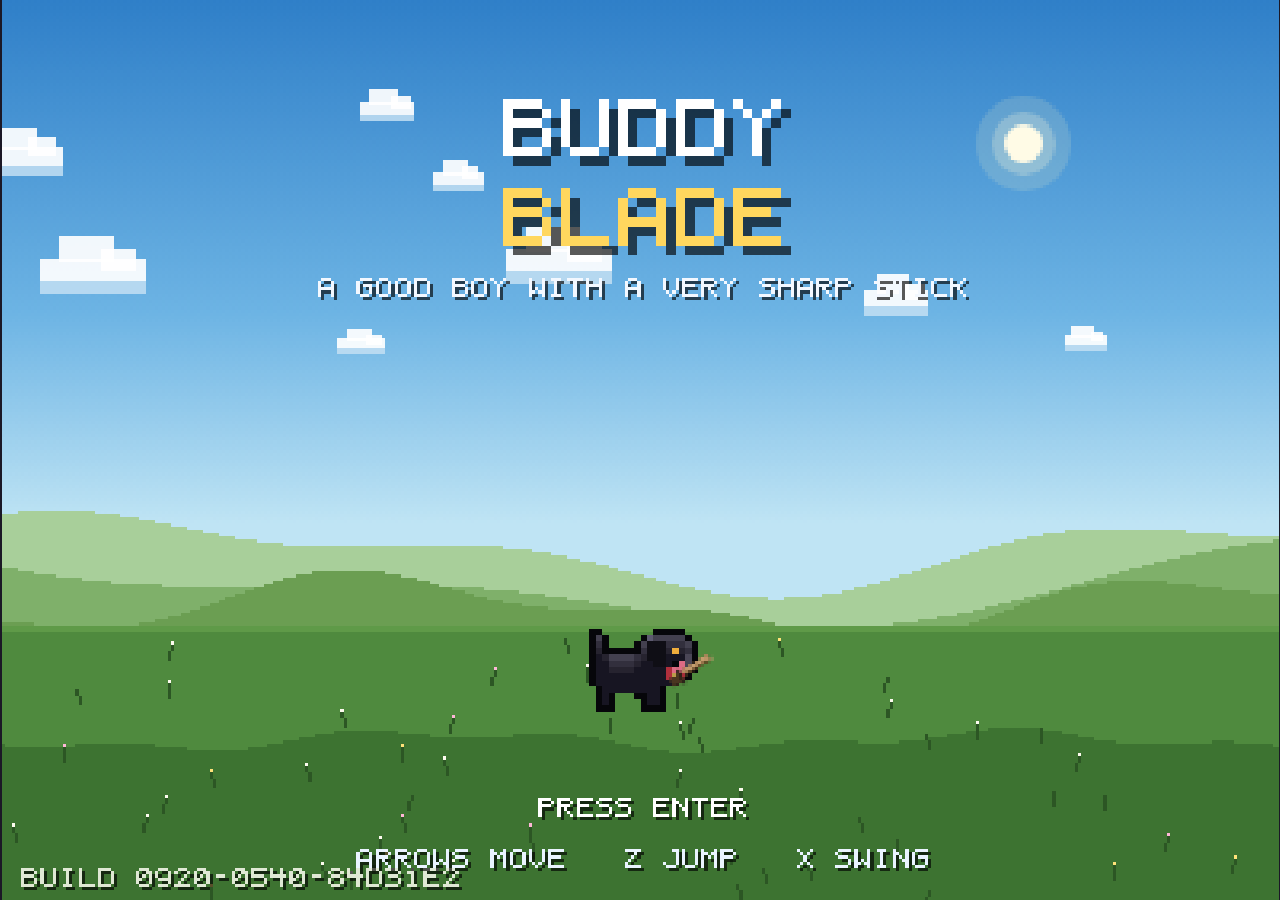
==== commit 65ab7a30: "Give every stage a form of its own, and unjam the specials All nine stages were the same skeleton - " ====
--- a/android/app/src/main/assets/index.html
+++ b/android/app/src/main/assets/index.html
@@ -17,7 +17,13 @@
   -webkit-user-select:none; user-select:none; -webkit-tap-highlight-color:transparent;
   overscroll-behavior:none; touch-action:none;
 }
-#wrap { position:fixed; inset:0; display:flex; align-items:center; justify-content:center; }
+/* The safe-area insets keep the picture clear of a phone's notch and its
+   navigation bar, which were clipping the bottom row of the screen. */
+#wrap {
+  position:fixed; inset:0; display:flex; align-items:center; justify-content:center;
+  padding: env(safe-area-inset-top) env(safe-area-inset-right)
+           env(safe-area-inset-bottom) env(safe-area-inset-left);
+}
 #screen {
   image-rendering: pixelated; image-rendering: crisp-edges;
   background:#0b0a12; display:block;
@@ -133,7 +139,7 @@
       <button class="mbtn" id="mb-right">PLAY AGAIN</button>
     </div>
   </div>
-  <script>window.BUILD_ID = "0920-0132-346c185";</script>
+  <script>window.BUILD_ID = "0920-0540-84d31e2";</script>
   <script>
 /* ===== util.js ===== */
 /* Buddy Blade - small helpers + a pixel-grid sprite baker. */
@@ -2438,349 +2444,529 @@
    by tools/reach.js, which reads the jump constants from src/entities.js.
 
    Legend:  # solid   = ledge (solid on every face)   ^ spikes
-            % hazard water   K crate   S bounce pad   F false wall
+            %% hazard water   K crate   S bounce pad   F false wall
             D exit   P spawn   X boss
-            o coin   G gem   C chest   H meat
+            o coin   G gem   C chest   H meat   V vessel piece
             g grub   b batling   h bonehound   t thorn turret
 
-   Levels are carved out of solid rock on a two-deck room grid, so the
-   route wanders up and down instead of running in a straight line, and
-   secret vaults are sealed pockets whose only way in is a false wall. */
+   Every stage has its own form - a terrace, a warren of lanes, a well, a
+   grown cave, a chasm, a branching maze, a tower, a keep floorplan and one
+   very long approach - so no two of them play alike. Secrets are pockets
+   cut out of solid rock whose only way in is a false wall. */
 var LEVELS = [
   {
     id: '1-1', world: 1, name: 'Backyard Gate', theme: 'meadow',
     hint: 'X swings the blade. Z jumps.',
     rows: [
-      '################################################################################',
-      '#################              ##              ##              ##              #',
-      '#################              ##              ##              ##              #',
-      '#################              ##              ##              ##              #',
-      '#################              ##              ##              ##              #',
-      '#################              ##              ##              ##              #',
-      '#################                     G                   o                    #',
-      '#################                    ====                =====                 #',
-      '##FFFFFFFFFFFFFFF   ===  ===                                                   #',
-      '##FqFFFFCFFFFFFFF o         H      o         g    ^^^  o   o      o  o     KD g#',
-      '##################==        ==#######%%%%###############%%%#####################',
-      '####################    ====####################################################',
-      '#              ##    o         #################################################',
-      '#              ##   ====       #################################################',
-      '#              ##        o     #################################################',
-      '#              ##       ====   #################################################',
-      '#              ##    K         #################################################',
-      '#                   ====       #################################################',
-      '#                         o    #################################################',
-      '#                       ====   FFFFFFFFFFFFFFF##################################',
-      '#  P       o                  oFFFFFFFFFCFFFFj##################################',
-      '####################%%%%%%%%####################################################'
+      '################################################################################################',
+      '#                                                                                              #',
+      '#                                                     b                                  b     #',
+      '#             ====                        =====                                                #',
+      '#                                                                             ===              #',
+      '#                                                                                              #',
+      '#     =====                                                                   ===              #',
+      '#                  ====                                                                        #',
+      '#                                                                                              #',
+      '#                                                       ====             ###                   #',
+      '#           ===                                                          ###                   #',
+      '#                                                                        ###                   #',
+      '#                                                                                              #',
+      '#                                                                                              #',
+      '#                                         ####                                                 #',
+      '#                                         ####                                                 #',
+      '#                                         ####                G                                #',
+      '#                                                             ###                              #',
+      '#                                                             ###    o  o                      #',
+      '#                                                             ###   #####                      #',
+      '#                                                                   #####                      #',
+      '#                                      go                           #####                      #',
+      '#                                   ##F#####                                                   #',
+      '#  P  o o                           ##F#####  #####                      g     o      oo   o   #',
+      '#########           o      ooH  K  o#FFFFFF#  #####o ggo  K        o    #########   ########D  #',
+      '###################F###    ##########FFFFqF#  ########################  #########   ########## #',
+      '###################F###%%%%##########FFFCFF#%%########################%%#########%%%########## #',
+      '#################FFFFFF####################################################################### #',
+      '#################FjFCFF####################################################################### #',
+      '############################################################################################## #'
     ]
   },
   {
     id: '1-2', world: 1, name: 'Thistle Run', theme: 'meadow',
     hint: 'Push into walls. Some of them give.',
     rows: [
-      '################################################################################################',
-      '#################################              ##              #################################',
-      '#################################              ##b             #################################',
-      '#################################              ##              #################################',
-      '#################################              ##       G      ###FFFFFFFFFFFF##################',
-      '#################################              ##     =====    ###FFFFFFFFFFFF##################',
-      '#################################    o              V          ###FFFFFqFFFFFF##################',
-      '#################################    ===            #          ###FFFFFFFFCFFF##################',
-      '##################FFFFFFFFFFFFFFF                   #      #   ########F########################',
-      '##################FFFFjFFCFFFFFFFoK                g   h   h K ########F########################',
-      '##################################==     go ==####==     o o==##################################',
-      '####################################    ====########    ====####################################',
-      '#              ##              ##   o          ##      o       ##              ##              #',
-      '#             b##       b      ##   ====       ##   ====       ##              ##              #',
-      '#              ##              ##         o    ##              ##              ##              #',
-      '#              ##        o     ##       ====   ##       ====   ##              ##              #',
-      '#              ##     =====    ##              ##              ##              ##              #',
-      '#                                   ====       ##   ====          ==      ===                  #',
-      '#                   g                          ##                    ===                       #',
-      '#                   #      #            ====   ##       ====                                   #',
-      '#  P        o     og#  h   #       g   g   h   ##  g   g   h        ^^^^^^^^o g  oH      o  D  #',
-      '################################################################################################'
+      '########################################################################################################',
+      '########################################################################################################',
+      '########################################################################################################',
+      '########################################################################################################',
+      '#                                              ###                                                     #',
+      '#        b                   b                 ###                        b                            #',
+      '#                                              ###                                                     #',
+      '#                                              ###                                                     #',
+      '#                                              ###                                                     #',
+      '#G            o                         o      ###                    o                   o         D  #',
+      '#########F#############################################      #######################F###################',
+      '#########F#############################################===   #######################F###################',
+      '########FFFFFF#########################################      ####################FFFFFF#################',
+      '########FFFFFF#########################################      ####################FFFFFq#################',
+      '########FFjFCF#########################################   ===####################CFFFFF#################',
+      '#######################################################      ###########################################',
+      '#           ###                                        V        ###                                    #',
+      '#           ###                                        ===      ###                                    #',
+      '#           ###                                                 ###                                    #',
+      '#           ###                                                                                        #',
+      '#           ###                                           ===                                          #',
+      '#           ###                    o              o          o                o     o  g  g            #',
+      '####################      ##############################################################################',
+      '####################===   ##############################################################################',
+      '####################      ##############################################################################',
+      '####################      ##############################################################################',
+      '####################   ===##############################################################################',
+      '####################      ##############################################################################',
+      '#                            ###                                                                       #',
+      '#                   ===      ###                                                                       #',
+      '#                            ###                                                                       #',
+      '#                            ###                                                                       #',
+      '#                            ###                                                                       #',
+      '#  P                    o    ###   g   o                    Ho        oK        o       g o   o   K    #',
+      '########################################################################################################',
+      '########################################################################################################',
+      '########################################################################################################',
+      '########################################################################################################',
+      '########################################################################################################',
+      '########################################################################################################'
     ]
   },
   {
-    id: '1-3', world: 1, name: 'The Old Well', theme: 'meadow',
-    hint: 'Mind the water.',
+    id: '1-3', world: 1, name: 'The Old Well', theme: 'cavern',
+    hint: 'Only one way from here: down.',
     rows: [
-      '################################################################################################',
-      '#################################################################              ##              #',
-      '#################################################################              ##              #',
-      '#################################################################              ##              #',
-      '##################################################FFFFFFFFFFFF###     g G      ##              #',
-      '##################################################FFFFFFFFFFFF###     =====    ##              #',
-      '##################################################FFFFFFFFFCFF###                              #',
-      '##################################################FFFFjFFFFFFF###                              #',
-      '######################################################F##########   #      #                   #',
-      '######################################################F##########o g   h   h       o  o  o  D o#',
-      '##################################################################==      o ==##################',
-      '####################################################################    ====####################',
-      '#              ##              ##              ##              ##     g        #################',
-      '#        b     ##       b      ##           b  ##              ##   ====       #################',
-      '#              ##              ##              ##              ##         K    #################',
-      '#              ##              ##              ##              ##       ====   #################',
-      '#              ##     =====    ##          t   ##          oo  ##              #################',
-      '#                                        ====            ====       ====       #################',
-      '#                                        ====                                  ####FFFFFFFFFFF##',
-      '#                   #      #                                            ====   FFFFFFFFFFFFFFF##',
-      '#  P    o  H  o  h g#  g   # o             K     o        o        g   ho  gg  FqFFFFFFFFFFCFF##',
-      '######################################################%%%#######################################'
+      '############################################',
+      '############################################',
+      '#####                                  #####',
+      'FFFF#    b    b    b                   #####',
+      'CFFFF                                  #####',
+      'qFFFFGPo  o                            #####',
+      '####=========                          #####',
+      '#####                                     ##',
+      '#####                                  b  ##',
+      '#####                                     ##',
+      '#####                      ===========######',
+      '##                                     #####',
+      '##                                     #####',
+      '##  K       H                          #####',
+      '######=========                        #####',
+      '#####                                  #####',
+      '#####                                  #####',
+      '#####                                  #####',
+      '#####                      =========== #####',
+      '#####                                  #####',
+      '##                                     #####',
+      '##                                     #####',
+      '##      g  o  o                        #####',
+      '######===========                      #####',
+      '#####                                  #####',
+      '#####                                     ##',
+      '#####                                     ##',
+      '#####                                     ##',
+      '#####                          =======######',
+      '#####                                  #####',
+      '##                                     #####',
+      '##                                     #####',
+      '##  o      K o                         #####',
+      '######===========                      #####',
+      '#####                                  #####',
+      '#####                                  #####',
+      '#####                                  #####',
+      '#####                      =========== #####',
+      '#####                                  #####',
+      '#####                                  #####',
+      '#####                                  #####',
+      '##### o   t  go                        #####',
+      '##### =========                        #####',
+      '#####                                  #FFFF',
+      '#####                                  FFFFF',
+      '#####                                  FjFFC',
+      '#####                          ======= #####',
+      '#####                                  #####',
+      '#####                                  #####',
+      '#####                                  #####',
+      '##### o       o                        #####',
+      '##### =========                        #####',
+      '#####                                     ##',
+      '#####                                     ##',
+      '#####                                     ##',
+      '#####                        =========######',
+      '#####                                  #####',
+      '#####                                  #####',
+      '#####                                  #####',
+      '#####                                  #####',
+      '#####   o   %%%%%%%  o  oh og       Do #####',
+      '############################################',
+      '############################################',
+      '############################################'
     ]
   },
   {
     id: '1-4', world: 1, name: 'Grumblegut', theme: 'meadow', boss: 'boar',
     hint: 'He charges. Let him hit the wall.',
     rows: [
-      '################################################',
-      '################################################',
-      '################################################',
-      '################################################',
-      '################################################',
-      '################################################',
-      '################################################',
-      '################################################',
-      '################################################',
-      '################################################',
-      '################################################',
-      '################################################',
-      '#                                              #',
-      '#                                              #',
-      '#                                              #',
-      '#                    ======                    #',
-      '#                                              #',
-      '#             ======        ======             #',
-      '#                                              #',
-      '#    ======                          ======    #',
-      '#  P                                    X      #',
-      '################################################'
+      '##################################################',
+      '##################################################',
+      '##                                              ##',
+      '##                                              ##',
+      '##                                              ##',
+      '##                                              ##',
+      '##                                              ##',
+      '##                                              ##',
+      '##                                              ##',
+      '##                                              ##',
+      '##                                              ##',
+      '##                                              ##',
+      '##                   ========                   ##',
+      '##                                              ##',
+      '##                                              ##',
+      '##                                              ##',
+      '##      =======                    =======      ##',
+      '##                                              ##',
+      '##  P                                     X     ##',
+      '##################################################',
+      '##################################################',
+      '##################################################'
     ]
   },
   {
     id: '2-1', world: 2, name: 'Dripstone Deep', theme: 'cavern',
-    hint: 'Spikes hurt. Everything down here hurts.',
+    hint: 'Dripstone bites. Watch the ceiling.',
     rows: [
-      '################################################################################################',
-      '#################              ##              ##              ##              #################',
-      '#################              ## b            ##     b        ##              #################',
-      '#################              ##              ##              ##              #################',
-      '#################              ##              ##       GH     ##              #################',
-      '#################          Vo  ##              ##     =====    ##    o         #################',
-      '#################===      ===      ===                            ====    o  o #################',
-      '##FFFFFFFFFFF####    ===                            #      #              ==== #################',
-      '##FFFFFFFFFFFFFFF                                   #      #                   FFFFFFFFFFFFFFF##',
-      '##FFFCFFFFFFqFFFF           o o  g           g     g# Kg   #       ^           FFFFFFFjFFFFFCF##',
-      '##################==        ==######%%%###########################==        ==##################',
-      '####################    ====########################################    ====####################',
-      '#              ##              ##################################      K       ##              #',
-      '#        b     ##   ====       ##################################   ====       ##        b     #',
-      '#              ##         g    ##################################          o   ##              #',
-      '#              ##       ====   ##################################       ====   ##              #',
-      '#              ##              ##################################              ##              #',
-      '#                   ====       ##################################   ====    ==                 #',
-      '#                          o   ##################################        o o                   #',
-      '#                       ====   ##################################       ====                   #',
-      '#  P             o g   g otgg  ##################################  ^o              o o      D t#',
-      '######################################################################%%%#######################'
+      '################################################################################################################',
+      '################################################################################################################',
+      '############## # ############################################################    ###    #######   ###### #######',
+      '###### #######     ###############################       ######## # # # # ###    # #b    ######    ###     #####',
+      '####^      ##       ^#############   #############        ^###      ^       ^            ####      ####     ####',
+      '####     b  ##       ^ #########     #############              b                        ##        ###       ###',
+      '###         ##        ######## ^     ##############                                     ###       #####       ##',
+      '###         ##         #####        ###############                   ##               ##         ####        ##',
+      '##          #         ######       ################     #            ###     #        ####        #####       ##',
+      '###         #         #####         ##############     ####         ##   #######      ###           ###      ###',
+      '##          #       ######           ^###########      ######      ####    #####     ######         ##       ###',
+      '##                #######              ###### # ^     #### #####   ####   #######   #######          #     #####',
+      '##              #########              ####   ^       ^#^    ##### ###### ######  #########                #####',
+      '##               ########        #     ###                    ###^ ######  #########   ^###               ######',
+      '##   ###         ########      ##### #####                     ##   #####   ##^  ###                      ^#####',
+      '#######           #######      ##### ###                             ####      ####      b          ##     #####',
+      '#######    #       ######    ######  ^^                               ##   #    ###                 ##      ####',
+      '######     ##      #####^   #######                                            ###                  ##      ####',
+      '######     ###      ^###     #####                                              ##                           ###',
+      '####        #         #       ###                                                                              #',
+      '###                            ^                                                                               #',
+      '##                                                      G                                                      #',
+      '#                                                       ####      t                                            #',
+      '#                                       V       oog #############F##o                                       oo #',
+      '#                                       ####    #################F######g  K              o  t g o       K D####',
+      '#                                   #########################FFFFFF#########       o    ####F#######o  o########',
+      '#  P            o           Hoo #############################FCFFFF#########################F###################',
+      '#### go     o   ####    #####################################FFFFjF########################FFFFFF###############',
+      '########  o ###############################################################################FFFFFq###############',
+      '###########################################################################################FFFFCF###############',
+      '################################################################################################################',
+      '################################################################################################################',
+      '################################################################################################################',
+      '################################################################################################################'
     ]
   },
   {
     id: '2-2', world: 2, name: 'Crystal Drop', theme: 'cavern',
-    hint: 'Look up. And look down.',
+    hint: 'There is no floor. Keep moving.',
     rows: [
-      '################################################################################################################',
-      '#################              ##              ##              #################################################',
-      '#################              ## b    b       ##b             #################################################',
-      '#################              ##              ##              #################################################',
-      '#################       G      ##              ##              #################################################',
-      '#################     =====    ##         K    ##              #################################################',
-      '#################                 ==   o ===          ==== === #################################################',
-      '##FFFFFFFFF######   o      #         ===                       #################################################',
-      '##FFFFFFFFFFFFFFF   #      #                                   #################################################',
-      '##FFCFFjFFFFFFFFFH g   h   g     o  ^^^^^^^^      K         o  #################################################',
-      '##################==     g  ==####################==     ogo==##################################################',
-      '####################    ====########################    ====####################################################',
-      '#              ##              ##################   to         ##              ##              ##              #',
-      '#              ##   ====       ##################   ====       ##              ##              ##              #',
-      '#              ##       o      ##################        o     ##              ##              ##              #',
-      '#              ##       ====   ##################       ====   ##              ##              ##              #',
-      '#              ##     ht       ##################              ##     =====    ##     =====    ##              #',
-      '#                   ====       ##################=======                                                       #',
-      '#                          o   ####FFFFFFFFFFF###        o          #          b           #                   #',
-      '#                       ====   FFFFFFFFFFFqFFF###       ====        #      #        #      #                   #',
-      '#  P       ooh     g o g o h   FFFFFFFFFCFFFFF###       g          g#  g   # o     h#  h   #                D g#',
-      '################################################################################################################'
+      '########################################################################################################################',
+      '########################################################################################################################',
+      '########################################################################################################################',
+      '########################################################################################################################',
+      '########################################################################################################################',
+      '########################################################################################################################',
+      '#                                                                                                                      #',
+      '#   b                   b                                                 b                   b                   b    #',
+      '#                                                                                                                      #',
+      '#                                                                                                                      #',
+      '#                                                                                                                      #',
+      '#                                                                                                                      #',
+      '#                  G            o                                   g      o      o        o                           #',
+      '#                  =====    ======    ====    ====    ======    =====   ======    ====   ======    =====    ======     #',
+      '#                                                                                                                      #',
+      '#                                                                                                 ########             #',
+      '#              g                                          oo       o                   o          ########    g        #',
+      '#             =====   =====   ======    =====   =====   =====   ======    =====    =====   ====   #=====##  =====      #',
+      '#                  t                                                                              ########             #',
+      '#             ########                                                                            ########             #',
+      '#             ########    oo            oh                 o                      o h            g########      H      #',
+      '#        ==== ##==##=#  ====    ====   ====    ====    =====   ====    ===####  =====   ====    ====###====    ======  #',
+      '#             ########                                                    ####                    ########             #',
+      '#             ########                                                    ####                    ########             #',
+      '#  Po         ########    o        ooo                                    ####                    ########    t    D   #',
+      '####====#F#====   ##===   =====   =====    ======    =====    =====    ===####  =====##   ====   ==##==   ======########',
+      '#########F##      ##                                                      ####       ##            ##       ###F########',
+      '######FFFFFF      ##                                                      ####       ##            ##       ###F########',
+      '######FCFFFF%%%%%%##%%%%%%%%%%%%%%%%%%%%%%%%%%%%%%%%%%%%%%%%%%%%%%%%%%%%%%####%%%%%%%##%%%%%%%%%%%%##%%%%%%%#FFFFFF#####',
+      '######FFqFFF#################################################################################################CFFFjF#####',
+      '#############################################################################################################FFFFFF#####',
+      '########################################################################################################################'
     ]
   },
   {
     id: '2-3', world: 2, name: 'Gnaw Tunnels', theme: 'cavern',
-    hint: 'Bonehounds leap when you get close.',
+    hint: 'It branches. Not every way out is one.',
     rows: [
       '################################################################################################################',
-      '#################              ##              ##              ##              ##              ##              #',
-      '#################  b    b      ##           b  ##              ##              ##              ##              #',
-      '#################              ##              ##              ##              ##              ##              #',
-      '#################              ##       G      ##              ##              ##              ##              #',
-      '#################              ##     =====    ##              ##            o ##  V           ##              #',
-      '#################                          o   ##                         ==== ## ====                         #',
-      '#################       ====               #   ##       K                      ##      ====                    #',
-      '##FFFFFFFFFFFFFFF                   #      #   ##   === ===                    ##                              #',
-      '##FFFFFFFCqFFFFFF                  g   g   g K ##                            h ##                o  o       D  #',
-      '##################==        ==####==        ==####==     o  ==####==        ==####==     o  ==##################',
-      '####################    ====########    ====########    ====########    ====########    ====####################',
-      '#              ##              ##              ##    o         ##              ##    g         #################',
-      '#        b     ##   ====       ##   ====       ##   ====       ##   ====       ##   ====       #################',
-      '#              ##              ##         oo   ##         o    ##       oh g   ##              #################',
-      '#              ##       ====   ##       ====   ##       ====   ##       ====   ##       ====   ###FFFFFFFFFFFF##',
-      '#              ##     gt       ##              ##              ##              ##              ###FFFFFFFFFFFF##',
-      '#                  =====       ##   ====            ====       ##   ====            ====       ###FjFFFFFFFFFF##',
-      '#                              ##       o t                    ##                          o   ###FFFFFCFFFFFF##',
-      '#                       ====   ##       ====            ====   ##       ====            ====   ############F####',
-      '#  P     o  H    h             ##  K               g   g   h   ##  ho  h   h     ohh   g   g   ############F####',
-      '#####################%%%%###########%%%%%%%%####################################################################'
+      '#              ##              ##              ##              ##              ##              #################',
+      '#              ##              ##      b       ##b             ##         b    ##             b#################',
+      '#              ##              ##              ##              ##              ##              #################',
+      '#              ##              ##              ##              ##              ##              #################',
+      '#              ##  G  o        ##              ##              ##              ##              #################',
+      '#                  ====                                                                  ====  #################',
+      '#                                                      ====                                    #################',
+      '#                                                                                              #################',
+      '#          o o                                         o  o  H   V                  o       D  #################',
+      '###==      ==######################==      ==#########F############################==      ==###################',
+      '#####    o ##########################      ###########F##############################      #####################',
+      '#       ===    ##              ##       ===    ######FFFFFF######################       ===    ##              #',
+      '#              ##              ##              ######FFFqFF######################              ##              #',
+      '#              ##              ##              ######FCFFFF######################      K       ##              #',
+      '#    ===       ##              ##    ===       ##################################    ===       ##              #',
+      '#              ##              ##              ##################################              ##              #',
+      '#        o           o         ##       o h    ##################################                              #',
+      '#       ====       ====        ##       ===    ##################################       ===                    #',
+      '#                              ##              ##################################                              #',
+      '#                   t      o   ##  g           ##################################                  h           #',
+      '########F##########==      ==######################################################################==      ==###',
+      '########F############    g ##########################################################################      #####',
+      '#######FFFFFF####       ===    ##################              ##              ##              ##       ===    #',
+      '#######FFFFFF####              ##################              ##              ##              ##              #',
+      '#######FjFFCF####              ##################              ##              ##              ##              #',
+      '#################    ===       ##################              ##              ##              ##    ===       #',
+      '#################              ##################   o          ##              ##              ##              #',
+      '#################              ################## ===          ##       ===                       ===          #',
+      '#################       ===    ##################              ##                         ===           ===    #',
+      '#################              ##################              ##                                              #',
+      '#################          o   ##################  gt          ##                                           K o#',
+      '###################==      ==######################==      ==######==      ==###################################',
+      '#####################    o ##########################      ##########      #####################################',
+      '#              ##       ===    ##              ##       ===    ##       ===    #################################',
+      '#              ##              ##              ##              ##              #################################',
+      '#              ##              ##              ##              ##      K       #################################',
+      '#              ##    ===       ##              ##    ===       ##    ===       #################################',
+      '#              ## o            ##              ##              ##              #################################',
+      '#                 ===                                                   o      #################################',
+      '#    ====               ===                             ===             ===    #################################',
+      '#                                                                              #################################',
+      '#  P                                        o                h                h#################################',
+      '################################################################################################################'
     ]
   },
   {
     id: '2-4', world: 2, name: 'Gloomwing', theme: 'cavern', boss: 'gloomwing',
     hint: 'It dives. Swing when it drops low.',
     rows: [
+      '##############################################',
+      '##############################################',
+      '##                                          ##',
+      '##                                          ##',
+      '##                                          ##',
+      '##                                          ##',
+      '##                                          ##',
+      '##                                          ##',
+      '##                                          ##',
+      '##                                          ##',
+      '##                                  X       ##',
+      '##                                          ##',
+      '##                                          ##',
+      '##                ==========                ##',
+      '##                                          ##',
+      '##                                          ##',
+      '##                                          ##',
+      '##                                          ##',
+      '##            ==================            ##',
+      '##                                          ##',
+      '##                                          ##',
+      '##                                          ##',
+      '##                                          ##',
+      '##  ========                      ========  ##',
+      '##                                          ##',
+      '##                                          ##',
+      '##  P                                       ##',
+      '##############################################',
+      '##############################################',
+      '##############################################'
+    ]
+  },
+  {
+    id: '3-1', world: 3, name: 'The Ramparts', theme: 'keep',
+    hint: 'Up. All the way up.',
+    rows: [
       '################################################',
       '################################################',
+      '#######                                  #######',
+      '#######            b    b    b         b #######',
+      '#######                                  #######',
+      '#######                                  #FFFFFF',
+      '#######       G                          FFFFFjF',
+      '#######       ##                    o D  FCFFFFF',
+      '#######       ##                 ========#######',
+      '####### o     ## oo    o                 #######',
+      '##########     #################################',
+      '##########     #################################',
+      '#######  ==== K                          #######',
+      '#######       ##                         #######',
+      '#######      ====                        #######',
+      '#######       ##                         #######',
+      '################     ###########################',
+      '################     ###########################',
+      '#######        ====                      #######',
+      '#######   ##                             #######',
+      '#######   ##       ====                  #######',
+      '#######   ##     o                       #######',
+      '##################     #########################',
+      '##################     #########################',
+      '#######          ====             o      #######',
+      '#######                           ##     #######',
+      '#######              ====         ##     #######',
+      '#######                 ooo       ##    o#######',
+      '##################################     #########',
+      '##################################     #########',
+      '#######                          ====    #######',
+      '#######                ##                #######',
+      '#######                ##            ====#######',
+      '####### o              ##                #######',
+      '################     ###########################',
+      '################  t  ###########################',
+      '#######        ====                      #######',
+      '#######                                  #######',
+      '#######            ====                  #######',
+      '#######         og              h        #######',
+      '#########################     ##################',
+      '#########################     ##################',
+      '#######                 ====             #######',
+      '#######                                  #######',
+      '#######                     ====         #######',
+      '#######                  K            h  #######',
+      '##################     #########################',
+      '################## h   #########################',
+      '#######          ====                    #######',
+      '#######                ##                #FFFFFF',
+      '#######              ====                FFFFFFF',
+      '#######                ##             Kg FFCFFFq',
+      '##################     #########################',
+      '##################     #########################',
+      '#######        h ====                    #######',
+      '#######       ##                         #######',
+      '#######       ##     ====                #######',
+      '#######       ## g              H       o#######',
+      '##################     #########################',
+      '##################  o  #########################',
+      '#######          ====                    #######',
+      '#######               t                  #######',
+      '#######              ====                #######',
+      '#######  P              o          g     #######',
       '################################################',
-      '################################################',
-      '################################################',
-      '################################################',
-      '################################################',
-      '################################################',
-      '################################################',
-      '################################################',
-      '################################################',
-      '################################################',
-      '#                                              #',
-      '#                                       X      #',
-      '#                                              #',
-      '#                    ======                    #',
-      '#                                              #',
-      '#             ======        ======             #',
-      '#                                              #',
-      '#    ======                          ======    #',
-      '#  P                                           #',
       '################################################'
     ]
   },
   {
-    id: '3-1', world: 3, name: 'The Ramparts', theme: 'keep',
-    hint: 'The keep is awake.',
+    id: '3-2', world: 3, name: 'Iron Halls', theme: 'keep',
+    hint: 'Break the crates. Some gates need a heavier blade.',
     rows: [
       '################################################################################################################',
-      '#################################              ##              ##################              ##              #',
-      '################################# b            ##b             ##################   b    b     ##              #',
-      '#################################              ##              ##################              ##              #',
-      '#################################              ##     o G h    ###FFFFFFFFFFFF###              ##              #',
-      '#################################              ##     =====    ###FFFFFFFFFFFF###     =====    ##              #',
-      '#################################   th              o          ###FFFFFFFFjFFF###                              #',
-      '#################################  ====             #          ###FFFFFFFFFCFF###                              #',
-      '#################################                   #      #   ############F#####   #      #                   #',
-      '#################################                  g   g   hoHK############F#####ggg   h   g tg    h  o o   D  #',
-      '##################################==    oo  ==####==       o==####################==        ==##################',
-      '####################################    ====########    ====########################    ====####################',
-      '#              ##              ##              ##      h       ##              ##              #################',
-      '#              ##              ##   ====       ##   ====       ##              ##   ====       #################',
-      '#              ##              ##              ##              ##              ##              #################',
-      '#              ##              ##       ====   ##       ====   ##              ##       ====   #################',
-      '#              ##              ##     o        ##              ##              ##              #################',
-      '#                                   ====       ##   ====            g               ====       #################',
-      '#                                           =  ##                   ===                 o      ########FFFFFFF##',
-      '#                   ===  ===            ====   ##       ====                            ====   FFFFFFFFFFFFFFF##',
-      '#  P     o                                   K ##  h  ogo  g       ^^^       o     ho  g  ogK  FFFFFFFFFqFFCFF##',
-      '####################%%%%%%%%########%%%################################%%%%#####################################'
-    ]
-  },
-  {
-    id: '3-2', world: 3, name: 'Iron Halls', theme: 'keep',
-    hint: 'Break the crates. Some hide coin.',
-    rows: [
       '################################################################################################################',
-      '#################              ##              #################################################################',
-      '#################              ##      b       #################################################################',
-      '#################              ##              #################################################################',
-      '#################              ##              #################################################################',
-      '#################              ## G            #################################################################',
-      '#################        Vt       ==  K  ===   #################################################################',
-      '##FFFFFFFFFFF####       ====         ===       ####FFFFFFFFFFF##################################################',
-      '##FFjFFFFFFFFFFFF                              FFFFFFFFFFFFFFF##################################################',
-      '##FFFFFFFFFFFCFFF h          oo   o         o  FqFFFFFFCFFFFFF##################################################',
-      '##################==       h==####==        ==##################################################################',
-      '####################    ====########    ====####################################################################',
-      '#              ##    o K       ##              ##              ##              ##              ##              #',
-      '#        b     ##   ====       ##   ====       ##b             ##              ##              ##              #',
-      '#              ##              ##              ##              ##              ##              ##              #',
-      '#              ##       ====   ##       ====   ##              ##              ##              ##              #',
-      '#              ##    o         ##    o         ##              ##     =====    ##     =====    ##              #',
-      '#                   ====       ##   ====                            o                                          #',
-      '#                              ##       o  o              g         #          b    #                          #',
-      '#                       ====   ##       ====        ===  ===        #      #        #      #                   #',
-      '#  P     oog     oKg o g   g t ##  g  Hg  Kh      h          o   h h#  h   #  g    g#  h   #  t       o  g  D  #',
-      '####################################################%%%%%%%%####################################################'
+      '################################################################################################################',
+      '####            ###             ###             ###             ###             ###             ###         ####',
+      '####b    b      ###          b  ###             ###             ###       b     ###             ###         ####',
+      '####            ###             ###             ###             ###             ###             ###         ####',
+      '####                                                                                                        ####',
+      '####             B               B                                                                          ####',
+      '####             B               B               KK                                          KK             ####',
+      '####G            B g             B     o     o   KKh        oo                o  ot   tK o  oKK          D  ####',
+      '######      #########################F#####################################################F####################',
+      '######      #########################F#####################################################F####################',
+      '######   ===########################qCFFFF################################################CjFFFF################',
+      '######      ########################FFFFFF################################################FFFFFF################',
+      '####            ###             ###             ###             ###             ###             ###         ####',
+      '####  ===       ###             ###             ###             ###             ###             ###         ####',
+      '####            ###             ###             ###             ###             ###             ###         ####',
+      '####     V H                                                                                                ####',
+      '####     ===                                                                                                ####',
+      '####                   KK                                        KK                                         ####',
+      '####   o     o         KK             o      t                  KKK   o    o         K                      ####',
+      '####################################################################################################      ######',
+      '####################################################################################################      ######',
+      '####################################################################################################   ===######',
+      '####################################################################################################      ######',
+      '####            ###             ###             ###             ###             ###             ### o       ####',
+      '####            ###             ###             ###             ###             ###             ### ===     ####',
+      '####            ###             ###             ###             ###             ###             ###         ####',
+      '####                                                                                                        ####',
+      '####                                                                                                   ===  ####',
+      '####                 KK           KK                                                                        ####',
+      '####  P              KKo  hK      KK   o             o    g                    h  h  g  g      o            ####',
+      '################################################################################################################'
     ]
   },
   {
     id: '3-3', world: 3, name: 'Throne Approach', theme: 'keep',
     hint: 'Last stretch. Everything at once.',
     rows: [
-      '################################################################################################################################',
-      '#################              ##              ##              ##              ##################              ##              #',
-      '#################  b           ##              ##              ##              ##################            b ##              #',
-      '#################              ##              ##              ##              ##################              ##              #',
-      '##FFFFFFFFFFFF###              ##       G      ##              ##              ##################              ##              #',
-      '##FFFFFFFFFFFF###              ##     =====    ##              ##              ##################     =====    ##              #',
-      '##FFFFFCFFFFFF### ===                          ##====  t          ===          ##################                              #',
-      '##FFFqFFFFFFFF###                   #          ##      ===                     ##################                              #',
-      '############F####                   #      #   ##                              ##################   #      #                   #',
-      '############F####oo                g   h   gg  ##           o               t  ##################  h   g   g K   h       o oD  #',
-      '##################==        ==####==        ==####==     t  ==####==        ==####################==        ==##################',
-      '####################    ====########    ====########    ====########    ====########################    ====####################',
-      '#              ##              ##              ##              ##      g       ##              ##              #################',
-      '#              ##   ====       ##   ====       ##   ====       ##   ====       ##        b    b##   ====       #################',
-      '#              ##        o     ##              ##              ##              ##              ##          g   #################',
-      '#              ##       ====   ##       ====   ##       ====   ##       ====   ##       o      ##       ====   #################',
-      '#              ##              ##              ##      o    o  ##    H         ##     =====    ##     o        #################',
-      '#                   ====       ##   ====           =====    =  ##   ====                            ====       #################',
-      '#                       K o    ##       o                      ##       h      b    #                   o      #################',
-      '#                       ====   ##       ====            ====   ##       ====        #      #            ====   FFFFFFFFFFFFFFF##',
-      '#  P o go K  o                 ##  g   g   h                   ##h           h   o g#  g   #                hogFFFFFFFFFFCjFFF##',
-      '####################%%%%%%%%##########################%%%###########%%%%%%%%########################%%%%%%%%####################'
+      '########################################################################################################################################################################################',
+      '#                                                                                                                                                                                      #',
+      '#             b                                            b    b         b                                                                                                        b   #',
+      '#                                                                                                                                                                                      #',
+      '#                                                                                                                                                                                      #',
+      '#                                                                                                                                                                                      #',
+      '#                                                                                                                                                                                      #',
+      '#                                                                                       G                                                                                              #',
+      '#                                                                                       ========                                                                                       #',
+      '#                                                                                                 o                 t                                                                  #',
+      '#                                                                                   ====        ====              ======                                                               #',
+      '#                            ##                                                                      o                            ##        ##   ##       o                  g      g  #',
+      '#             ##   ##    o   ##       ===   g ===                               ====                ====                          ##   ##   ##   ##       ===   g  ===      ========== #',
+      '#             ##   ##   ##   ##           ===              o o ho   H                                           #        #        ##   ##   ##   ##           ===                      #',
+      '#             ##   ##   ##   ##                            === === ===      ====                                #        #        ##   ##   ##   ##                                    #',
+      '#  P   h o  ho## g ##o o##   ##       ^^^^^^^^^^^^^^o                         o       o         K      o oot  h #K       #        ##   ##   ##  K##     o ^^^^^^^^^^^^^^  to   o    D h#',
+      '##########################################################%%%%%%%%%%%%########################################################################F#########################################',
+      '############################################################F#################################################################################F#########################################',
+      '############################################################F#############################################################################FFFFFF########################################',
+      '##########################################################FFFFFF##########################################################################FFFFFF########################################',
+      '##########################################################FFFFFF##########################################################################qFFFFC########################################',
+      '##########################################################FFFFCj########################################################################################################################',
+      '########################################################################################################################################################################################',
+      '########################################################################################################################################################################################'
     ]
   },
   {
     id: '3-4', world: 3, name: 'The Kennel King', theme: 'keep', boss: 'king',
     hint: 'Jump his shockwaves.',
     rows: [
-      '################################################',
-      '################################################',
-      '################################################',
-      '################################################',
-      '################################################',
-      '################################################',
-      '################################################',
-      '################################################',
-      '################################################',
-      '################################################',
-      '################################################',
-      '################################################',
-      '#                                              #',
-      '#                                              #',
-      '#                                              #',
-      '#                    ======                    #',
-      '#                                              #',
-      '#             ======        ======             #',
-      '#                                              #',
-      '#    ======                          ======    #',
-      '#  P                                    X      #',
-      '################################################'
+      '##########################################################',
+      '##########################################################',
+      '##                                                      ##',
+      '##                                                      ##',
+      '##                                                      ##',
+      '##                                                      ##',
+      '##                                                      ##',
+      '##                                                      ##',
+      '##                                                      ##',
+      '##                                                      ##',
+      '##                                                      ##',
+      '##                                                      ##',
+      '##                                                      ##',
+      '##                                                      ##',
+      '##                                                      ##',
+      '##   =======  ##        ##        ##                    ##',
+      '##            ##        ##        ##                    ##',
+      '##            ##        ##        ##              X     ##',
+      '##            ##        ##        ##              ########',
+      '##            ##        ##        ##          ############',
+      '##  P         ##        ##        ##      ################',
+      '##########################################################',
+      '##########################################################',
+      '##########################################################'
     ]
   }
 ];
@@ -2818,7 +3004,7 @@
       worn: 'none',
       sound: true,
       touchMode: 'auto',  /* 'auto' fades when idle, 'always' stays put */
-      zoom: 0,            /* 0 = fit the screen, 1-4 = fixed pixel size */
+      zoom: 1,            /* 1 = fit the screen, higher crops in closer */
       seenIntro: false,
       seenOrbTip: false
     };
@@ -3249,8 +3435,10 @@
   this.dmg = 1;
   this.pierce = false;
   this.hits = [];
-  this.w = (kind === 'shock' || kind === 'flame') ? 10 : (kind === 'bolt' ? 14 : 4);
-  this.h = (kind === 'shock' || kind === 'flame') ? 10 : (kind === 'bolt' ? 8 : 4);
+  this.w = (kind === 'shock' || kind === 'flame') ? 10
+         : (kind === 'bolt' ? 14 : (kind === 'crossw' ? 16 : 4));
+  this.h = (kind === 'shock' || kind === 'flame') ? 10
+         : (kind === 'bolt' ? 8 : (kind === 'crossw' ? 22 : 4));
   this.life = kind === 'shock' ? 150 : 260;
   this.dead = false;
   this.t = 0;
@@ -3291,6 +3479,23 @@
     g.fillStyle = 'rgba(180,230,255,.9)'; g.fillRect(sx, sy + 2, 14, 4);
     g.fillStyle = '#eafdff'; g.fillRect(sx, sy + 3, 14, 1);
     g.fillStyle = 'rgba(140,200,255,.5)'; g.fillRect(sx - 4, sy + 1, 6, 6);
+  } else if (this.kind === 'crossw') {
+    /* the thrown cross: two bright strokes, thinning as it goes */
+    var cf2 = Math.max(0, Math.min(1, this.life / 24));
+    g.save();
+    g.translate(sx + this.w / 2, sy + this.h / 2);
+    g.globalAlpha = cf2;
+    g.strokeStyle = '#eef4fa';
+    g.lineWidth = 3;
+    var a2 = this.w / 2 + 3;
+    g.beginPath();
+    g.moveTo(-a2, -a2); g.lineTo(a2, a2);
+    g.moveTo(a2, -a2); g.lineTo(-a2, a2);
+    g.stroke();
+    g.globalAlpha = cf2 * 0.45;
+    g.strokeStyle = '#9fd0ff'; g.lineWidth = 6;
+    g.stroke();
+    g.restore();
   } else if (this.kind === 'splinter') {
     g.fillStyle = '#c9a273'; g.fillRect(sx, sy + 1, 5, 2);
     g.fillStyle = '#efe7d2'; g.fillRect(sx + 3, sy + 1, 2, 1);
@@ -3696,6 +3901,8 @@
   this.crossHit = false;   /* iron: the arc lands a second time */
   this.crossAgain = false;
   this.lashHit = false;    /* whip: the arc reaches far further */
+  this.fxCross = 0;        /* frames of the drawn X slash */
+  this.fxLash = 0;         /* frames of the drawn whip crack */
 }
 Player.prototype.damage = function () { return Save.bladeDamage(); };
 Player.prototype.reach = function () { return Save.bladeReach(); };
@@ -3784,6 +3991,7 @@
     this.attack = ATTACK_FRAMES;
     this.attackHit = [];
     this.crossHit = false; this.lashHit = false; this.crossAgain = false;
+    this.fxCross = 0; this.fxLash = 0;
     /* with the gauge charged, every swing is the blade's special until
        it runs dry */
     this.special = this.charges > 0;
@@ -3797,6 +4005,8 @@
     }
   }
   if (this.attack > 0) this.attack--;
+  if (this.fxCross > 0) this.fxCross--;
+  if (this.fxLash > 0) this.fxLash--;
 
   this.vy = Math.min(this.vy + GRAV, MAXFALL);
   var wasAir = !this.grounded;
@@ -3866,7 +4076,7 @@
     var a1 = this.bladeAngleAt(prog);
     var a0 = this.bladeAngleAt(Math.max(0, prog - 0.34));
     if (a1 - a0 > 0.03) {
-      var reach = this.reach();
+      var reach = this.reach() * (this.lashHit ? 2.8 : (this.special ? 1.4 : 1));
       var bl = Save.blade();
       var col = this.special ? '200,170,255'
         : (bl.id === 'storm' ? '210,250,255'
@@ -3888,6 +4098,45 @@
       }
       g.restore();
     }
+  }
+
+  /* Iron's cross and the whip's crack land no projectile, so without a
+     mark of their own they looked like an ordinary swing. */
+  if (this.fxCross > 0) {
+    var cf = this.fxCross / 16;
+    var ccx = bx + this.facing * 12, ccy = by;
+    g.save();
+    g.translate(ccx, ccy);
+    g.globalAlpha = cf;
+    g.strokeStyle = '#eef4fa';
+    g.lineWidth = 3 - 2 * (1 - cf);
+    var arm = 16 + 10 * (1 - cf);
+    g.beginPath();
+    g.moveTo(-arm, -arm); g.lineTo(arm, arm);
+    g.moveTo(arm, -arm); g.lineTo(-arm, arm);
+    g.stroke();
+    g.globalAlpha = cf * 0.5;
+    g.strokeStyle = '#9fd0ff';
+    g.lineWidth = 1;
+    g.stroke();
+    g.restore();
+  }
+  if (this.fxLash > 0) {
+    var lf = this.fxLash / 14;
+    g.save();
+    g.globalAlpha = lf;
+    g.strokeStyle = '#d8ffe8';
+    g.lineWidth = 2;
+    g.beginPath();
+    var lx0 = bx, ly0 = by;
+    for (var li = 0; li <= 12; li++) {
+      var tt = li / 12;
+      var px2 = lx0 + this.facing * tt * this.reach() * 2.8;
+      var py2 = ly0 + Math.sin(tt * 6.0 + (1 - lf) * 5) * 6 * tt;
+      if (li === 0) g.moveTo(px2, py2); else g.lineTo(px2, py2);
+    }
+    g.stroke();
+    g.restore();
   }
 };
 
@@ -4213,6 +4462,13 @@
     title: title, lines: lines || [], color: color || '#e8c45c',
     t: 200, blocking: blocking !== false
   };
+  if (this.popup.blocking) {
+    /* Nothing updates while a blocking popup is up, so a shake started by
+       whatever dropped this loot would otherwise judder the picture for
+       as long as the panel is on screen. */
+    this.shakeAmt = 0;
+    this.hitStop = 0;
+  }
 };
 World.prototype.dismissPopup = function () { this.popup = null; };
 World.prototype.popupBlocking = function () {
@@ -4292,25 +4548,32 @@
   var sh;
 
   if (kind === 'splinter') {
+    /* a shallow fan: a steeper spread buried the outer two in the floor */
     for (var i = -1; i <= 1; i++) {
-      sh = new Shot(cx, cy + 2, f * 3.4, i * 0.8, 'splinter', true);
-      sh.dmg = dmg; sh.life = 60;
+      sh = new Shot(cx, cy - 1, f * 3.4, i * 0.35, 'splinter', true);
+      sh.dmg = dmg; sh.life = 70;
       this.shots.push(sh);
     }
   } else if (kind === 'cross') {
-    /* no projectile: the swing itself is wider and lands twice */
+    /* the swing lands twice AND throws the slash a short way forward, so
+       the special reads as one even when nothing is in arm's reach */
     p.crossHit = true;
+    p.fxCross = 16;
+    sh = new Shot(cx, cy - 5, f * 3.0, 0, 'crossw', true);
+    sh.dmg = dmg * 2; sh.life = 24; sh.pierce = true;
+    this.shots.push(sh);
     this.puff(cx, cy + 4, '#eef4fa', 10);
   } else if (kind === 'quake') {
     this.shots.push(quake(this, p, -1, dmg));
     this.shots.push(quake(this, p, 1, dmg));
     this.shake(7);
   } else if (kind === 'flame') {
-    sh = new Shot(cx, p.y + p.h - 10, f * 1.9, 0, 'flame', true);
+    sh = new Shot(cx, p.y + p.h - 12, f * 1.9, 0, 'flame', true);
     sh.dmg = dmg; sh.life = 120;
     this.shots.push(sh);
   } else if (kind === 'lash') {
     p.lashHit = true;
+    p.fxLash = 14;
     for (var li = 0; li < 5; li++) {
       this.puff(cx + f * (10 + li * 9), cy + 4 + (li % 2 ? 2 : -2), '#e8fff0', 4);
     }
@@ -4365,7 +4628,13 @@
   this.t++;
   var p = this.player, i, e;
 
-  if (this.popupBlocking()) return;      /* loot popup holds the action */
+  if (this.popupBlocking()) {
+    /* the loot popup holds the action - and the picture, which kept
+       juddering because the shake decays further down this function */
+    this.shakeAmt = 0;
+    this.hitStop = 0;
+    return;
+  }
   if (this.hitStop > 0) { this.hitStop--; return; }
   if (this.bannerTimer > 0) this.bannerTimer--;
 
@@ -4505,10 +4774,11 @@
           }
         }
       }
-      /* deflect incoming shots */
+      /* deflect incoming shots - never your own, which spawn inside the
+         very swing that fired them and were being cancelled on frame one */
       for (i = 0; i < this.shots.length; i++) {
         var s = this.shots[i];
-        if (s.kind !== 'shock' && Util.aabb(hb, s)) {
+        if (!s.friendly && s.kind !== 'shock' && Util.aabb(hb, s)) {
           s.dead = true;
           this.puff(s.x, s.y, '#ffe27a', 5);
         }
@@ -4902,13 +5172,14 @@
       gx0 + p.maxCharges * (segW + gap) + 4, gy, '#b9a0ff', 1);
   }
 
-  /* running gem total, top left under the hearts */
-  g.drawImage(Art.GEMS.jewel, 6, 17);
-  Text.shadow(g, String(Save.gemScore()), 16, 18, '#a8ffd0', 1);
-
-  /* coins */
+  /* Purse and gem total live on the right, clear of the gauge: they used
+     to be printed under the hearts, which is exactly where it draws. */
   g.drawImage(Art.COIN, VIEW_W - 52, 5);
   Text.shadow(g, String(Save.get().coins), VIEW_W - 42, 6, '#ffe27a', 1);
+  var gemTxt = String(Save.gemScore());
+  var gemX = VIEW_W - 62 - Text.width(gemTxt, 1);
+  g.drawImage(Art.GEMS.jewel, gemX - 9, 5);
+  Text.shadow(g, gemTxt, gemX, 6, '#a8ffd0', 1);
   /* What this stage still owes you: three gems and two chests, filled
      in as you find them. */
   var slotY = 18, sx0 = VIEW_W - 96;
@@ -5017,9 +5288,9 @@
   };
   var GRASS = {
     day:  { far: '#6b9e52', mid: '#4f8a3e', near: '#3d7331',
-            lip: '#8fd455', dark: '#2c5624', hill: '#7fb06a', haze: '#a8cf9a' },
+            lit: '#5f9a48', dark: '#2c5624', hill: '#7fb06a', haze: '#a8cf9a' },
     dusk: { far: '#4d6b48', mid: '#3a5738', near: '#2d442c',
-            lip: '#6d9a58', dark: '#1e2f1f', hill: '#5c7a5c', haze: '#8b9a8c' }
+            lit: '#44643f', dark: '#1e2f1f', hill: '#5c7a5c', haze: '#8b9a8c' }
   };
   /* fields are fractions of the view, so nothing is pinned to 400x224 */
   var clouds = [];
@@ -5100,9 +5371,10 @@
       var ny = nearY + Math.round(2.5 * Math.sin(x3 * 0.035) + 1.5 * Math.sin(x3 * 0.09 + 1.3));
       g.fillRect(x3, ny, 1, VIEW_H - ny);
     }
-    /* light catching the crest of the far field */
-    g.fillStyle = gr.lip;
-    for (var x2 = 0; x2 < VIEW_W; x2 += 3) g.fillRect(x2, top, 2, 1);
+    /* a soft band of lighter green where the far field catches the
+       light - a dotted rule across the whole screen read as an outline */
+    g.fillStyle = gr.lit;
+    g.fillRect(0, top, VIEW_W, 2);
 
     /* grass blades and flowers, still but for a slow sway */
     var fieldH = VIEW_H - top;
@@ -5682,8 +5954,8 @@
     }
     items.push({ k: 'sound', label: 'SOUND',
       value: function () { return Sfx.isEnabled() ? 'ON' : 'OFF'; } });
-    items.push({ k: 'zoom', label: 'ZOOM',
-      value: function () { return Game.zoomLabel(Save.get().zoom || 0); } });
+    items.push({ k: 'zoom', label: 'ZOOM IN LEVELS',
+      value: function () { return Game.zoomLabel(Save.get().zoom || 1); } });
     /* only worth offering once the screen has actually been touched */
     if (Input.mode() === 'touch') {
       items.push({ k: 'touch', label: 'TOUCH PAD',
@@ -5710,7 +5982,7 @@
     } else if (it.k === 'zoom') {
       var d3 = Save.get();
       var list = Game.ZOOMS;
-      var at = list.indexOf(d3.zoom || 0);
+      var at = list.indexOf(d3.zoom || 1);
       if (at < 0) at = 0;
       at = (at + (dir < 0 ? list.length - 1 : 1)) % list.length;
       d3.zoom = list[at];
@@ -5951,30 +6223,50 @@
      stay square in every case, and the picture fills the display. */
   var BASE_W = 400, BASE_H = 224;
 
-  /* FIT picks the scale that makes the reference fit; a fixed zoom pins
-     the pixel size instead, so you can trade world for legibility. */
-  G.ZOOMS = [0, 1, 2, 3, 4];
-  G.zoomLabel = function (z) { return z ? 'X' + z : 'FIT'; };
+  /* FIT is the baseline: the scale at which the 400x224 reference just
+     fits the screen. Every zoom step multiplies that scale, so the
+     picture only ever gets BIGGER and the aspect ratio never changes -
+     zooming out, and the squashed views that came with it, are gone. */
+  G.ZOOMS = [1, 1.25, 1.5, 1.75, 2];
+  G.zoomLabel = function (z) {
+    if (!z || z <= 1) return 'FIT';
+    return 'X' + (Math.round(z * 100) % 100 ? z.toFixed(2).replace(/0$/, '') : z);
+  };
+
+  var zoomed = false;            /* is the canvas currently cropped in? */
+  var zoomAt = 1;                /* the factor the canvas was last sized at */
 
   function fitCanvas() {
-    var vw = window.innerWidth, vh = window.innerHeight;
+    /* measure the padded wrapper, not the window: on a phone the notch
+       and the navigation bar sit inside innerWidth/innerHeight and were
+       clipping the bottom row off the screen */
+    var host = document.getElementById('wrap');
+    var vw = host ? host.clientWidth : window.innerWidth;
+    var vh = host ? host.clientHeight : window.innerHeight;
     if (!vw || !vh) return;
 
     var fit = Math.min(vw / BASE_W, vh / BASE_H);
-    var z = 0;
-    try { z = Save.get().zoom || 0; } catch (e) { z = 0; }
-    var scale = z > 0 ? z : fit;
-    var w = Math.round(vw / scale / 2) * 2;
-    var h = Math.round(vh / scale / 2) * 2;
-    if (z > 0) {
-      /* a forced zoom may show less than the reference - that is the
-         point - but never so little that the HUD has nowhere to sit */
-      VIEW_W = Util.clamp(w, 320, 760);
-      VIEW_H = Util.clamp(h, 180, 440);
-    } else {
-      VIEW_W = Math.max(BASE_W, Math.min(760, w));
-      VIEW_H = Math.max(BASE_H, Math.min(440, h));
-    }
+
+    /* the view at FIT, which is the most world anyone ever sees */
+    var fitW = Math.max(BASE_W, Math.min(760, Math.round(vw / fit / 2) * 2));
+    var fitH = Math.max(BASE_H, Math.min(440, Math.round(vh / fit / 2) * 2));
+
+    /* Zoom applies in levels only. The menus are laid out for a screen at
+       least this big, and cropping them would push their own furniture
+       off the edge - exactly the bottom-cut-off complaint. */
+    var z = 1;
+    if (zoomed) {
+      try { z = Save.get().zoom || 1; } catch (e) { z = 1; }
+      if (!(z >= 1)) z = 1;                  /* old saves stored 0 for FIT */
+    }
+    /* One factor drives BOTH axes, including when the floor caps it, so
+       the shape of the picture is identical at every step. */
+    var MINW = 200, MINH = 112;
+    var zEff = Math.min(z, fitW / MINW, fitH / MINH);
+    if (!(zEff >= 1)) zEff = 1;
+
+    VIEW_W = Math.round(fitW / zEff / 2) * 2;
+    VIEW_H = Math.round(fitH / zEff / 2) * 2;
 
     if (cv.width !== VIEW_W || cv.height !== VIEW_H) {
       cv.width = VIEW_W;
@@ -6128,6 +6420,14 @@
   }
 
   function draw() {
+    /* levels are drawn at the player's zoom, menus always at FIT; catching
+       it here means no state transition can forget to resize */
+    var wantZoom = (G.state === 'play' || G.state === 'pause');
+    var wantZ = 1;
+    if (wantZoom) { try { wantZ = Save.get().zoom || 1; } catch (e) { wantZ = 1; } }
+    if (wantZoom !== zoomed || wantZ !== zoomAt) {
+      zoomed = wantZoom; zoomAt = wantZ; fitCanvas();
+    }
     g.imageSmoothingEnabled = false;
     if (G.state === 'play' && G.world) G.world.draw(g);
     else {
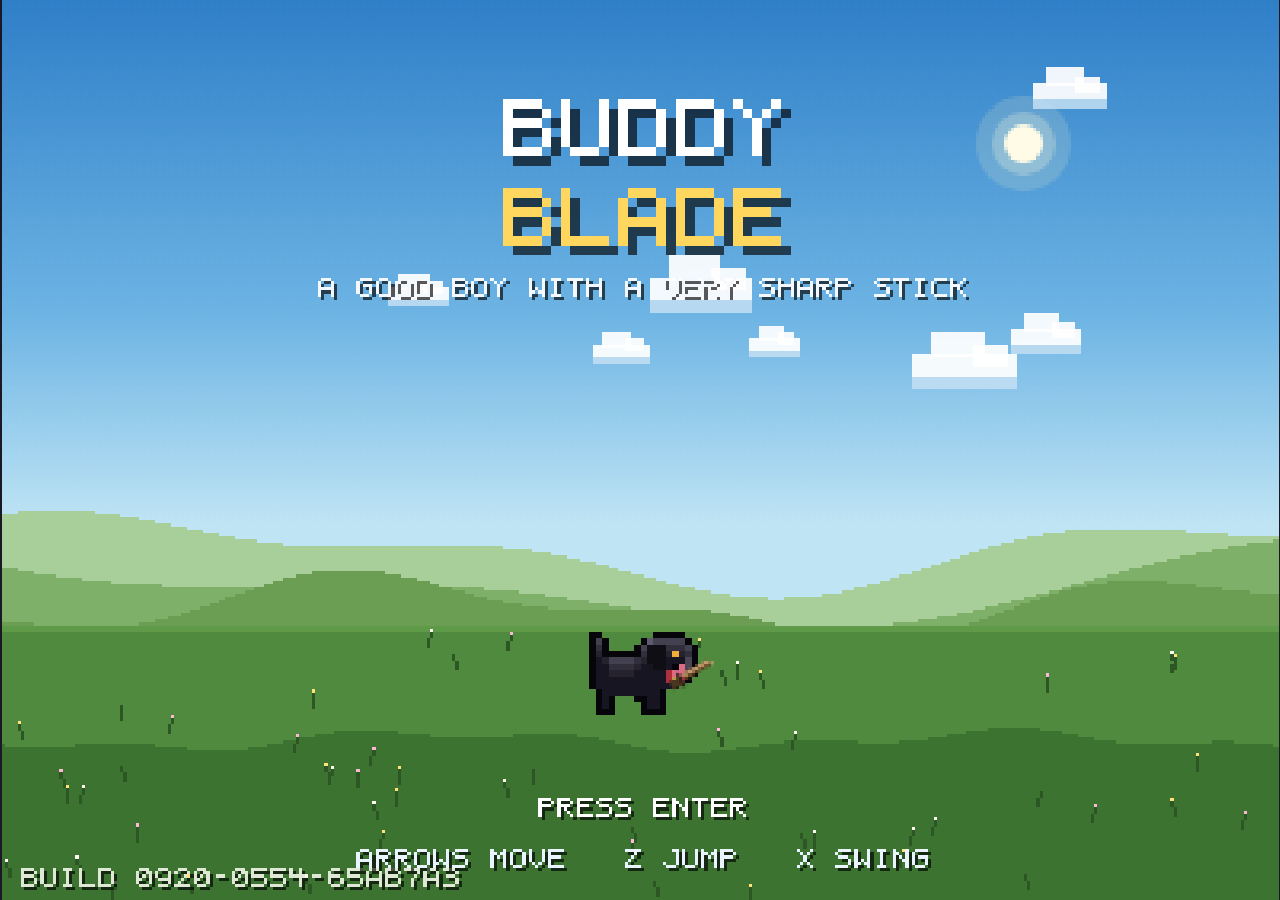
==== commit 8651f6b5: "Put the vessel pieces and the best gear inside the chests Chests paid out gems or coin and nothing e" ====
--- a/android/app/src/main/assets/index.html
+++ b/android/app/src/main/assets/index.html
@@ -139,7 +139,7 @@
       <button class="mbtn" id="mb-right">PLAY AGAIN</button>
     </div>
   </div>
-  <script>window.BUILD_ID = "0920-0540-84d31e2";</script>
+  <script>window.BUILD_ID = "0920-0554-65ab7a3";</script>
   <script>
 /* ===== util.js ===== */
 /* Buddy Blade - small helpers + a pixel-grid sprite baker. */
@@ -2510,7 +2510,7 @@
       '########FFFFFF#########################################      ####################FFFFFq#################',
       '########FFjFCF#########################################   ===####################CFFFFF#################',
       '#######################################################      ###########################################',
-      '#           ###                                        V        ###                                    #',
+      '#           ###                                                 ###                                    #',
       '#           ###                                        ===      ###                                    #',
       '#           ###                                                 ###                                    #',
       '#           ###                                                                                        #',
@@ -2527,7 +2527,7 @@
       '#                            ###                                                                       #',
       '#                            ###                                                                       #',
       '#                            ###                                                                       #',
-      '#  P                    o    ###   g   o                    Ho        oK        o       g o   o   K    #',
+      '#  P                    o    ###   g   o                    Ho        oK        o       g o   o    K   #',
       '########################################################################################################',
       '########################################################################################################',
       '########################################################################################################',
@@ -2660,12 +2660,12 @@
       '####        #         #       ###                                                                              #',
       '###                            ^                                                                               #',
       '##                                                      G                                                      #',
-      '#                                                       ####      t                                            #',
-      '#                                       V       oog #############F##o                                       oo #',
-      '#                                       ####    #################F######g  K              o  t g o       K D####',
-      '#                                   #########################FFFFFF#########       o    ####F#######o  o########',
-      '#  P            o           Hoo #############################FCFFFF#########################F###################',
-      '#### go     o   ####    #####################################FFFFjF########################FFFFFF###############',
+      '#                                                       ####      g                                            #',
+      '#                                          o    oo o#############F##   o                                    o H#',
+      '#                                       ####   g#################F######  K              o t  g o       t  D####',
+      '#                                   #########################FFFFFF#########      o  g  ####F#######    ########',
+      '#  P            o          oKoo #############################FCFFFF#########################F###################',
+      '####  o     o   ####    #####################################FFFFjF########################FFFFFF###############',
       '########  o ###############################################################################FFFFFq###############',
       '###########################################################################################FFFFCF###############',
       '################################################################################################################',
@@ -2721,44 +2721,44 @@
       '#              ##              ##      b       ##b             ##         b    ##             b#################',
       '#              ##              ##              ##              ##              ##              #################',
       '#              ##              ##              ##              ##              ##              #################',
-      '#              ##  G  o        ##              ##              ##              ##              #################',
+      '#              ##  G o         ##              ##              ##              ##              #################',
       '#                  ====                                                                  ====  #################',
       '#                                                      ====                                    #################',
       '#                                                                                              #################',
-      '#          o o                                         o  o  H   V                  o       D  #################',
+      '#            o                                       o   o                         o        D  #################',
       '###==      ==######################==      ==#########F############################==      ==###################',
-      '#####    o ##########################      ###########F##############################      #####################',
+      '#####    o ##########################      ###########F##############################     g#####################',
       '#       ===    ##              ##       ===    ######FFFFFF######################       ===    ##              #',
       '#              ##              ##              ######FFFqFF######################              ##              #',
-      '#              ##              ##              ######FCFFFF######################      K       ##              #',
+      '#              ##              ##     o        ######FCFFFF######################              ##              #',
       '#    ===       ##              ##    ===       ##################################    ===       ##              #',
       '#              ##              ##              ##################################              ##              #',
-      '#        o           o         ##       o h    ##################################                              #',
+      '#       o            o         ##       o      ##################################                              #',
       '#       ====       ====        ##       ===    ##################################       ===                    #',
       '#                              ##              ##################################                              #',
-      '#                   t      o   ##  g           ##################################                  h           #',
+      '#                   t      o   ## g           o##################################                  h           #',
       '########F##########==      ==######################################################################==      ==###',
       '########F############    g ##########################################################################      #####',
       '#######FFFFFF####       ===    ##################              ##              ##              ##       ===    #',
       '#######FFFFFF####              ##################              ##              ##              ##              #',
       '#######FjFFCF####              ##################              ##              ##              ##              #',
       '#################    ===       ##################              ##              ##              ##    ===       #',
-      '#################              ##################   o          ##              ##              ##              #',
+      '#################              ##################  h           ##              ##              ##              #',
       '#################              ################## ===          ##       ===                       ===          #',
       '#################       ===    ##################              ##                         ===           ===    #',
       '#################              ##################              ##                                              #',
-      '#################          o   ##################  gt          ##                                           K o#',
+      '#################   o          ################## tK           ##                                          K o #',
       '###################==      ==######################==      ==######==      ==###################################',
-      '#####################    o ##########################      ##########      #####################################',
+      '#####################      ##########################      ##########      #####################################',
       '#              ##       ===    ##              ##       ===    ##       ===    #################################',
       '#              ##              ##              ##              ##              #################################',
       '#              ##              ##              ##              ##      K       #################################',
       '#              ##    ===       ##              ##    ===       ##    ===       #################################',
-      '#              ## o            ##              ##              ##              #################################',
+      '#              ##              ##              ##              ##              #################################',
       '#                 ===                                                   o      #################################',
       '#    ====               ===                             ===             ===    #################################',
       '#                                                                              #################################',
-      '#  P                                        o                h                h#################################',
+      '#  P                          o        o  H o               h                h #################################',
       '################################################################################################################'
     ]
   },
@@ -2883,7 +2883,7 @@
       '####                                                                                                        ####',
       '####             B               B                                                                          ####',
       '####             B               B               KK                                          KK             ####',
-      '####G            B g             B     o     o   KKh        oo                o  ot   tK o  oKK          D  ####',
+      '####G            B g             B     o     g   KKo        Kh                   g       Ko oKK        o D o####',
       '######      #########################F#####################################################F####################',
       '######      #########################F#####################################################F####################',
       '######   ===########################qCFFFF################################################CjFFFF################',
@@ -2891,21 +2891,21 @@
       '####            ###             ###             ###             ###             ###             ###         ####',
       '####  ===       ###             ###             ###             ###             ###             ###         ####',
       '####            ###             ###             ###             ###             ###             ###         ####',
-      '####     V H                                                                                                ####',
+      '####                                                                                                        ####',
       '####     ===                                                                                                ####',
       '####                   KK                                        KK                                         ####',
-      '####   o     o         KK             o      t                  KKK   o    o         K                      ####',
+      '####   g               KK  h      H  o    oo  K                  KK   o     o           o                   ####',
       '####################################################################################################      ######',
       '####################################################################################################      ######',
       '####################################################################################################   ===######',
       '####################################################################################################      ######',
-      '####            ###             ###             ###             ###             ###             ### o       ####',
+      '####            ###             ###             ###             ###             ###             ###         ####',
       '####            ###             ###             ###             ###             ###             ### ===     ####',
       '####            ###             ###             ###             ###             ###             ###         ####',
-      '####                                                                                                        ####',
+      '####                                                                                                   o    ####',
       '####                                                                                                   ===  ####',
       '####                 KK           KK                                                                        ####',
-      '####  P              KKo  hK      KK   o             o    g                    h  h  g  g      o            ####',
+      '####  P              KK    t      KKt  o h     o            o               o  o h t  K                     ####',
       '################################################################################################################'
     ]
   },
@@ -2971,6 +2971,19 @@
   }
 ];
 
+/* What each stage's chests hold, in the order the stage is read. */
+var CHEST_LOOT = {
+  '1-1': ['outfit', 'coins'],
+  '1-2': ['vessel', 'outfit'],
+  '1-3': ['blade:cleaver', 'gems'],
+  '2-1': ['vessel', 'relic:spring'],
+  '2-2': ['blade:whip', 'outfit'],
+  '2-3': ['vessel', 'gems'],
+  '3-1': ['relic:guard', 'outfit'],
+  '3-2': ['vessel', 'gems'],
+  '3-3': ['relic:lucky', 'coins']
+};
+
 var MOVERS = {};
 
 var WORLDS = [
@@ -3081,26 +3094,16 @@
       desc: '2 damage, fair reach. Special: cross slash.' },
     { id: 'collar1', kind: 'collar', tier: 1, name: 'Studded Collar', cost: 80,
       desc: '+1 heart.' },
-    { id: 'spring', kind: 'relic', name: 'Gale Collar', cost: 130,
-      desc: 'A third jump in mid-air.' },
     { id: 'swift', kind: 'relic', name: 'Swift Paws', cost: 90,
       desc: 'Run noticeably faster.' },
-    { id: 'cleaver', kind: 'sword', name: 'Boar Cleaver', cost: 150,
-      desc: '4 damage but stubby. Special: quake.' },
     { id: 'ember', kind: 'sword', name: 'Emberblade', cost: 190,
       desc: '3 damage, long. Breaks reinforced stone. Special: flame wave.' },
-    { id: 'whip', kind: 'sword', name: 'Whip Fang', cost: 240,
-      desc: '2 damage, enormous reach. Special: long lash.' },
     { id: 'magnet', kind: 'relic', name: 'Wet Nose', cost: 120,
       desc: 'Coins drift toward you.' },
     { id: 'collar2', kind: 'collar', tier: 2, name: 'Iron Collar', cost: 200,
       desc: '+2 hearts total.' },
-    { id: 'lucky', kind: 'relic', name: 'Lucky Tag', cost: 150,
-      desc: 'Coins are worth double.' },
     { id: 'storm', kind: 'sword', name: 'Stormfang', cost: 380,
       desc: '5 damage, long. Special: piercing thunder arc.' },
-    { id: 'guard', kind: 'relic', name: 'Thick Coat', cost: 260,
-      desc: 'Longer mercy time after a hit.' },
     /* Wardrobe. Most turn up in chests; these are the ones you can
        simply buy. Selecting one you already own wears it. */
     { id: 'bandana', kind: 'outfit', name: 'Bandana', cost: 40,
@@ -3113,6 +3116,59 @@
       desc: 'Who is a good king? You are.' }
   ];
 
+  /* Gear no amount of coin will buy. It is only ever in a chest, and the
+     shop lists it greyed out so you know it is out there. */
+  var CHEST_ONLY = [
+    { id: 'cleaver', kind: 'sword', name: 'Boar Cleaver',
+      desc: '4 damage but stubby. Special: quake.' },
+    { id: 'whip', kind: 'sword', name: 'Whip Fang',
+      desc: '2 damage, enormous reach. Special: long lash.' },
+    { id: 'spring', kind: 'relic', name: 'Gale Collar',
+      desc: 'A third jump in mid-air.' },
+    { id: 'guard', kind: 'relic', name: 'Thick Coat',
+      desc: 'Longer mercy time after a hit.' },
+    { id: 'lucky', kind: 'relic', name: 'Lucky Tag',
+      desc: 'Coins are worth double.' }
+  ];
+  var CHEST_ONLY_BY_ID = {};
+  for (var ci = 0; ci < CHEST_ONLY.length; ci++) {
+    CHEST_ONLY[ci].cost = -1;                /* never purchasable */
+    CHEST_ONLY_BY_ID[CHEST_ONLY[ci].id] = CHEST_ONLY[ci];
+  }
+
+  /* Hand over whatever a chest was carrying. Returns a description of
+     what actually landed, or null when the prize was already yours. */
+  function grant(spec) {
+    var d = get();
+    var bits = String(spec).split(':');
+    var kind = bits[0], id = bits[1];
+    if (kind === 'blade') {
+      if (d.blades[id]) return null;
+      d.blades[id] = true;
+      d.blade = id;                          /* swing it straight away */
+      flush();
+      var bl = Art.BLADE_BY_ID[id];
+      return { title: 'A BLADE', color: '#eef4fa', lines: [
+        (bl ? bl.name.toUpperCase() : id.toUpperCase()),
+        (bl ? (bl.dmg + ' DAMAGE   SPECIAL: ' +
+               Art.SPECIALS[bl.special].name.toUpperCase()) : ''),
+        'EQUIPPED. SWAP BLADES AT THE POST.'
+      ] };
+    }
+    if (kind === 'relic') {
+      if (d.relics[id]) return null;
+      d.relics[id] = true;
+      flush();
+      var rl = CHEST_ONLY_BY_ID[id];
+      return { title: 'AN UPGRADE', color: '#b9a0ff', lines: [
+        (rl ? rl.name.toUpperCase() : id.toUpperCase()),
+        (rl ? rl.desc.toUpperCase() : ''),
+        'IT IS YOURS FOR GOOD'
+      ] };
+    }
+    return null;
+  }
+
   function owned(item) {
     var d = get();
     if (item.kind === 'sword') return !!d.blades[item.id];
@@ -3124,12 +3180,14 @@
   function available(item) {
     var d = get();
     if (owned(item)) return false;
+    if (item.cost < 0) return false;          /* chest-only: no price */
     if (item.kind === 'sword') return true;
     if (item.kind === 'collar') return d.collar === item.tier - 1;
     return true;   /* relics and outfits have no order */
   }
   function buy(item) {
     var d = get();
+    if (item.cost < 0) return false;
     if (owned(item) || !available(item) || d.coins < item.cost) return false;
     d.coins -= item.cost;
     if (item.kind === 'sword') { d.blades[item.id] = true; d.blade = item.id; }
@@ -3141,6 +3199,10 @@
   }
 
   function has(relicId) { return !!get().relics[relicId]; }
+  function isChestOnly(id) { return !!CHEST_ONLY_BY_ID[id]; }
+  /* the shop shows everything, chest-only gear included, so you know it
+     is out there rather than wondering whether the list is the game */
+  function catalogue() { return SHOP.concat(CHEST_ONLY); }
 
   /* ---- blades ---- */
   function ownsBlade(id) { return !!get().blades[id]; }
@@ -3182,8 +3244,10 @@
     for (var k in d.heartPieces) if (d.heartPieces[k]) n++;
     return n;
   }
+  function hasHeartPiece(levelId) { return !!get().heartPieces[levelId]; }
   function addHeartPiece(levelId) {
     var d = get();
+    if (d.heartPieces[levelId]) return 0;    /* one per stage, ever */
     d.heartPieces[levelId] = true;
     flush();
     return heartPieceCount();
@@ -3225,11 +3289,14 @@
   return {
     load: load, get: get, flush: flush, wipe: wipe,
     snapshot: snapshot, restore: restore,
-    SHOP: SHOP, owned: owned, available: available, buy: buy,
+    SHOP: SHOP, CHEST_ONLY: CHEST_ONLY, catalogue: catalogue,
+    isChestOnly: isChestOnly, grant: grant,
+    owned: owned, available: available, buy: buy,
     has: has, addCoins: addCoins, clearStage: clearStage,
     ownsBlade: ownsBlade, equipBlade: equipBlade, blade: blade, bladeId: bladeId,
     bladeDamage: bladeDamage, bladeReach: bladeReach, bestDamage: bestDamage,
     addGems: addGems, gemScore: gemScore, addHeartPiece: addHeartPiece,
+    hasHeartPiece: hasHeartPiece,
     ownsOutfit: ownsOutfit, unlockOutfit: unlockOutfit, wear: wear, worn: worn,
     lockedOutfit: lockedOutfit,
     heartPieceCount: heartPieceCount, maxHearts: maxHearts,
@@ -3357,11 +3424,24 @@
   this.hit = 0;            /* frames of recoil after a swing lands */
   this.nudge = 0;          /* lid rattle while you stand against it */
   this.dead = false;
-  /* Loot is fixed per chest, derived from where it sits, so a stage
-     always rewards the same thing. Some hold nothing but gems. */
-  var h = (Math.floor(x) * 73856093 ^ Math.floor(y) * 19349663) >>> 0;
-  this.loot = ['gems', 'coins', 'gems', 'outfit'][h % 4];
+  /* What it holds is set from the stage's plan when the level loads.
+     'gems' is only ever the fallback for a prize already yours. */
+  this.prize = 'gems';
 }
+
+/* Spill a handful of gems, the consolation prize. */
+Chest.prototype.spillGems = function (w) {
+  var cx = this.x + this.w / 2, cy = this.y + 2;
+  var grades = ['crown', 'jewel', 'jewel', 'shard'];
+  for (var gi = 0; gi < grades.length; gi++) {
+    var gem = new Pickup(cx - 4 + (gi - 1.5) * 9, cy - 6, 'gem');
+    gem.grade = grades[gi];
+    gem.loose = true;
+    gem.vx = (gi - 1.5) * 0.7; gem.vy = Util.rand(-3.0, -2.0);
+    w.pickups.push(gem);
+  }
+};
+
 Chest.prototype.pop = function (w) {
   if (this.open) return;
   this.open = true;
@@ -3369,39 +3449,62 @@
   w.shake(4);
   w.chestsGot++;
   var cx = this.x + this.w / 2, cy = this.y + 2;
-
-  if (this.loot === 'gems') {
-    /* a hoard of gems rather than coin */
-    var grades = ['crown', 'jewel', 'jewel', 'shard'];
-    for (var gi = 0; gi < grades.length; gi++) {
-      var gem = new Pickup(cx - 4 + (gi - 1.5) * 9, cy - 6, 'gem');
-      gem.grade = grades[gi];
-      gem.loose = true;
-      gem.vx = (gi - 1.5) * 0.7; gem.vy = Util.rand(-3.0, -2.0);
-      w.pickups.push(gem);
-    }
-  } else {
-    for (var i = 0; i < 16; i++) w.dropCoin(cx, cy);
-  }
   for (var j = 0; j < 14; j++) {
     w.parts.push(new Particle(cx, cy, Util.rand(-2, 2), Util.rand(-3.2, -0.6),
       Util.randInt(20, 40), Util.pick(['#e8c45c', '#fff3bc', '#c08a42']), 2));
   }
-  var prize = (this.loot === 'outfit') ? Save.lockedOutfit() : null;
-  if (prize) {
-    Save.unlockOutfit(prize);
-    w.showPopup('CHEST OPENED', [
-      Art.OUTFITS[prize].name.toUpperCase(),
-      'AN OUTFIT - WEAR IT IN THE WARDROBE'
-    ], '#a8ffd0');
-  } else if (this.loot === 'gems') {
-    w.showPopup('CHEST OPENED', [
-      'A HOARD OF GEMS',
-      'CROWN 10  JEWEL 5  SHARD 1'
-    ], '#ffc8f4');
-  } else {
-    w.showPopup('CHEST OPENED', ['16 COINS', 'SPEND THEM AT THE TRADING POST'], '#e8c45c');
-  }
+
+  var spec = this.prize || 'gems';
+  var got = null;
+
+  if (spec === 'vessel') {
+    /* A quarter of a heart. Four of them, four stages apart, make one. */
+    var total = Save.addHeartPiece(w.def.id);
+    if (total > 0) {
+      var part = total % 4;
+      w.pickups.push(new Pickup(cx - 3, cy - 10, 'vessel'));
+      got = { title: 'A VESSEL PIECE', color: '#ff8a92', lines: [
+        part === 0 ? 'THAT IS FOUR - A WHOLE NEW HEART'
+                   : 'PIECE ' + part + ' OF 4',
+        part === 0 ? 'YOUR MAXIMUM HEALTH IS UP BY ONE'
+                   : 'FOUR MAKE A HEART. THEY ARE STAGES APART.'
+      ] };
+      Sfx.fanfare();
+    }
+  } else if (spec.indexOf('blade:') === 0 || spec.indexOf('relic:') === 0) {
+    got = Save.grant(spec);
+    if (got) Sfx.fanfare();
+  } else if (spec === 'outfit') {
+    var prize = Save.lockedOutfit();
+    if (prize) {
+      Save.unlockOutfit(prize);
+      got = { title: 'AN OUTFIT', color: '#a8ffd0', lines: [
+        Art.OUTFITS[prize].name.toUpperCase(),
+        'WEAR IT AT THE TRADING POST'
+      ] };
+    }
+  } else if (spec === 'gems') {
+    this.spillGems(w);
+    got = { title: 'A HOARD OF GEMS', color: '#ffc8f4', lines: [
+      'CROWN 10   JEWEL 5   SHARD 1',
+      'GEMS COUNT TOWARD THE STAGE TALLY'
+    ] };
+  } else if (spec === 'coins') {
+    for (var i = 0; i < 16; i++) w.dropCoin(cx, cy);
+    got = { title: 'A PURSE', color: '#e8c45c', lines: [
+      '16 COINS', 'SPEND THEM AT THE TRADING POST'
+    ] };
+  }
+
+  /* Whatever was planned is already yours - so it pays out instead. */
+  if (!got) {
+    this.spillGems(w);
+    got = { title: 'A HOARD OF GEMS', color: '#ffc8f4', lines: [
+      'CROWN 10   JEWEL 5   SHARD 1',
+      'THE PRIZE HERE WAS ALREADY YOURS'
+    ] };
+  }
+  w.showPopup(got.title, got.lines, got.color);
 };
 Chest.prototype.update = function (w) {
   this.t++;
@@ -4197,6 +4300,10 @@
           code = T_FAKE;
           var ch2 = new Chest(px + 1, py + 3);
           ch2.buried = true; ch2.tx = x; ch2.ty = y;
+          /* what this one holds, from the stage's plan; chests are read
+             in the same order the plan was written */
+          var plan = (typeof CHEST_LOOT !== 'undefined' && CHEST_LOOT[def.id]) || [];
+          ch2.prize = plan[this.chests.length] || 'gems';
           this.chests.push(ch2);
           break;
         case 'q': case 'j':
@@ -4480,7 +4587,14 @@
   if (!pu) return;
   if (!pu.blocking && pu.t <= 0) { this.popup = null; return; }
   var fade = (pu.blocking || pu.t > 30) ? 1 : pu.t / 30;
-  var w = 168, h = 30 + pu.lines.length * 11;
+  /* wide enough for the longest line it actually carries - a fixed panel
+     let the longer prizes spill out either side of it */
+  var w = Text.width(pu.title, 1);
+  for (var mI = 0; mI < pu.lines.length; mI++) {
+    w = Math.max(w, Text.width(pu.lines[mI], 1));
+  }
+  w = Math.min(VIEW_W - 16, Math.max(168, w + 20));
+  var h = 30 + pu.lines.length * 11;
   var x = Math.round(VIEW_W / 2 - w / 2), y = 30;
   g.save();
   g.globalAlpha = fade;
@@ -4492,9 +4606,6 @@
   Text.center(g, pu.title, VIEW_W / 2, y + 7, pu.color, 1);
   for (var i = 0; i < pu.lines.length; i++) {
     Text.center(g, pu.lines[i], VIEW_W / 2, y + 21 + i * 11, '#e6dcf7', 1);
-  }
-  if (pu.blocking) {
-    Text.center(g, 'PRESS TO CARRY ON', VIEW_W / 2, y + h + 6, '#8d80ad', 1);
   }
   g.restore();
   if (!pu.blocking) pu.t--;
@@ -5670,12 +5781,16 @@
       if (Input.pressed('left')) { G.shopTab = (G.shopTab + 2) % 3; G.shopSel = 0; Sfx.select(); return; }
       if (G.shopTab === 1) return shop.blades(G);
       if (G.shopTab === 2) return shop.wardrobe(G);
-      var list = Save.SHOP;
+      var list = Save.catalogue();
       var gtop = Util.clamp(G.shopSel - 3, 0, Math.max(0, list.length - 7));
       if (shopTap(G, Math.min(7, list.length), function () {
         var it2 = list[G.shopSel];
         if (Save.buy(it2)) { Sfx.buy(); G.shopMsg = 'BOUGHT ' + it2.name + '!'; }
-        else { Sfx.deny(); G.shopMsg = Save.owned(it2) ? 'ALREADY YOURS' : 'NOT ENOUGH COIN'; }
+        else {
+          Sfx.deny();
+          G.shopMsg = Save.owned(it2) ? 'ALREADY YOURS'
+            : (it2.cost < 0 ? 'THIS ONE IS IN A CHEST SOMEWHERE' : 'NOT ENOUGH COIN');
+        }
         G.shopMsgT = 100;
       }, gtop)) return;
       if (Input.pressed('down')) { G.shopSel = (G.shopSel + 1) % list.length; Sfx.select(); }
@@ -5692,8 +5807,9 @@
           G.shopMsg = 'BOUGHT ' + it.name + '!'; G.shopMsgT = 100;
         } else {
           Sfx.deny();
-          G.shopMsg = Save.owned(it) ? 'ALREADY YOURS' :
-            (!Save.available(it) ? 'BUY THE EARLIER TIER FIRST' : 'NOT ENOUGH COIN');
+          G.shopMsg = Save.owned(it) ? 'ALREADY YOURS'
+            : (it.cost < 0 ? 'THIS ONE IS IN A CHEST SOMEWHERE'
+            : (!Save.available(it) ? 'BUY THE EARLIER TIER FIRST' : 'NOT ENOUGH COIN'));
           G.shopMsgT = 100;
         }
       }
@@ -5708,7 +5824,10 @@
       if (shopTap(G, list.length, function () {
         var b2 = list[G.shopSel];
         if (Save.ownsBlade(b2.id)) { Save.equipBlade(b2.id); G.shopMsg = 'DRAWING ' + b2.name.toUpperCase(); Sfx.confirm(); }
-        else { G.shopMsg = 'BUY IT IN GEAR FIRST'; Sfx.deny(); }
+        else {
+          G.shopMsg = Save.isChestOnly(b2.id) ? 'FIND IT IN A CHEST' : 'BUY IT IN GEAR FIRST';
+          Sfx.deny();
+        }
         G.shopMsgT = 100;
       })) return;
       if (Input.pressed('down')) { G.shopSel = (G.shopSel + 1) % list.length; Sfx.select(); }
@@ -5720,7 +5839,7 @@
           G.shopMsg = 'DRAWING ' + bl.name.toUpperCase();
           Sfx.confirm();
         } else {
-          G.shopMsg = 'BUY IT IN GEAR FIRST';
+          G.shopMsg = Save.isChestOnly(bl.id) ? 'FIND IT IN A CHEST' : 'BUY IT IN GEAR FIRST';
           Sfx.deny();
         }
         G.shopMsgT = 100;
@@ -5830,25 +5949,28 @@
       g.drawImage(Art.COIN, 10, 10);
       Text.draw(g, String(Save.get().coins), 21, 11, '#ffe27a', 1);
 
-      var list = Save.SHOP;
+      var list = Save.catalogue();
       var top = Util.clamp(G.shopSel - 3, 0, Math.max(0, list.length - 7));
       var listW = Math.round(VIEW_W * 0.60), detX = listW + 18;
       panel(g, 10, 38, listW, 142);
       for (var i = 0; i < 7 && top + i < list.length; i++) {
         var it = list[top + i], y = 45 + i * 18;
         var own = Save.owned(it), avail = Save.available(it);
-        var col = own ? '#5f7a5f' : (avail && Save.get().coins >= it.cost ? '#ffffff' : '#8d80ad');
+        var locked = it.cost < 0;
+        var col = own ? '#5f7a5f'
+          : (locked ? '#9a86c8'
+          : (avail && Save.get().coins >= it.cost ? '#ffffff' : '#8d80ad'));
         if (top + i === G.shopSel) {
           g.fillStyle = 'rgba(255,215,94,.14)';
           g.fillRect(12, y - 4, listW - 4, 17);
           cursor(g, 14, y, G.t);
         }
         Text.draw(g, it.name, 24, y, col, 1);
-        var tag = own ? 'OWNED' : String(it.cost);
+        var tag = own ? 'OWNED' : (locked ? 'IN A CHEST' : String(it.cost));
         if (it.kind === 'outfit' && own) tag = (Save.worn() === it.id) ? 'WORN' : 'WEAR';
-        Text.draw(g, tag, listW - 46, y,
+        Text.draw(g, tag, listW - 58, y,
           (it.kind === 'outfit' && Save.worn() === it.id) ? '#a8ffd0'
-            : (own ? '#7fe0a0' : '#ffd75e'), 1);
+            : (own ? '#7fe0a0' : (locked ? '#9a86c8' : '#ffd75e')), 1);
       }
 
       /* detail card */
